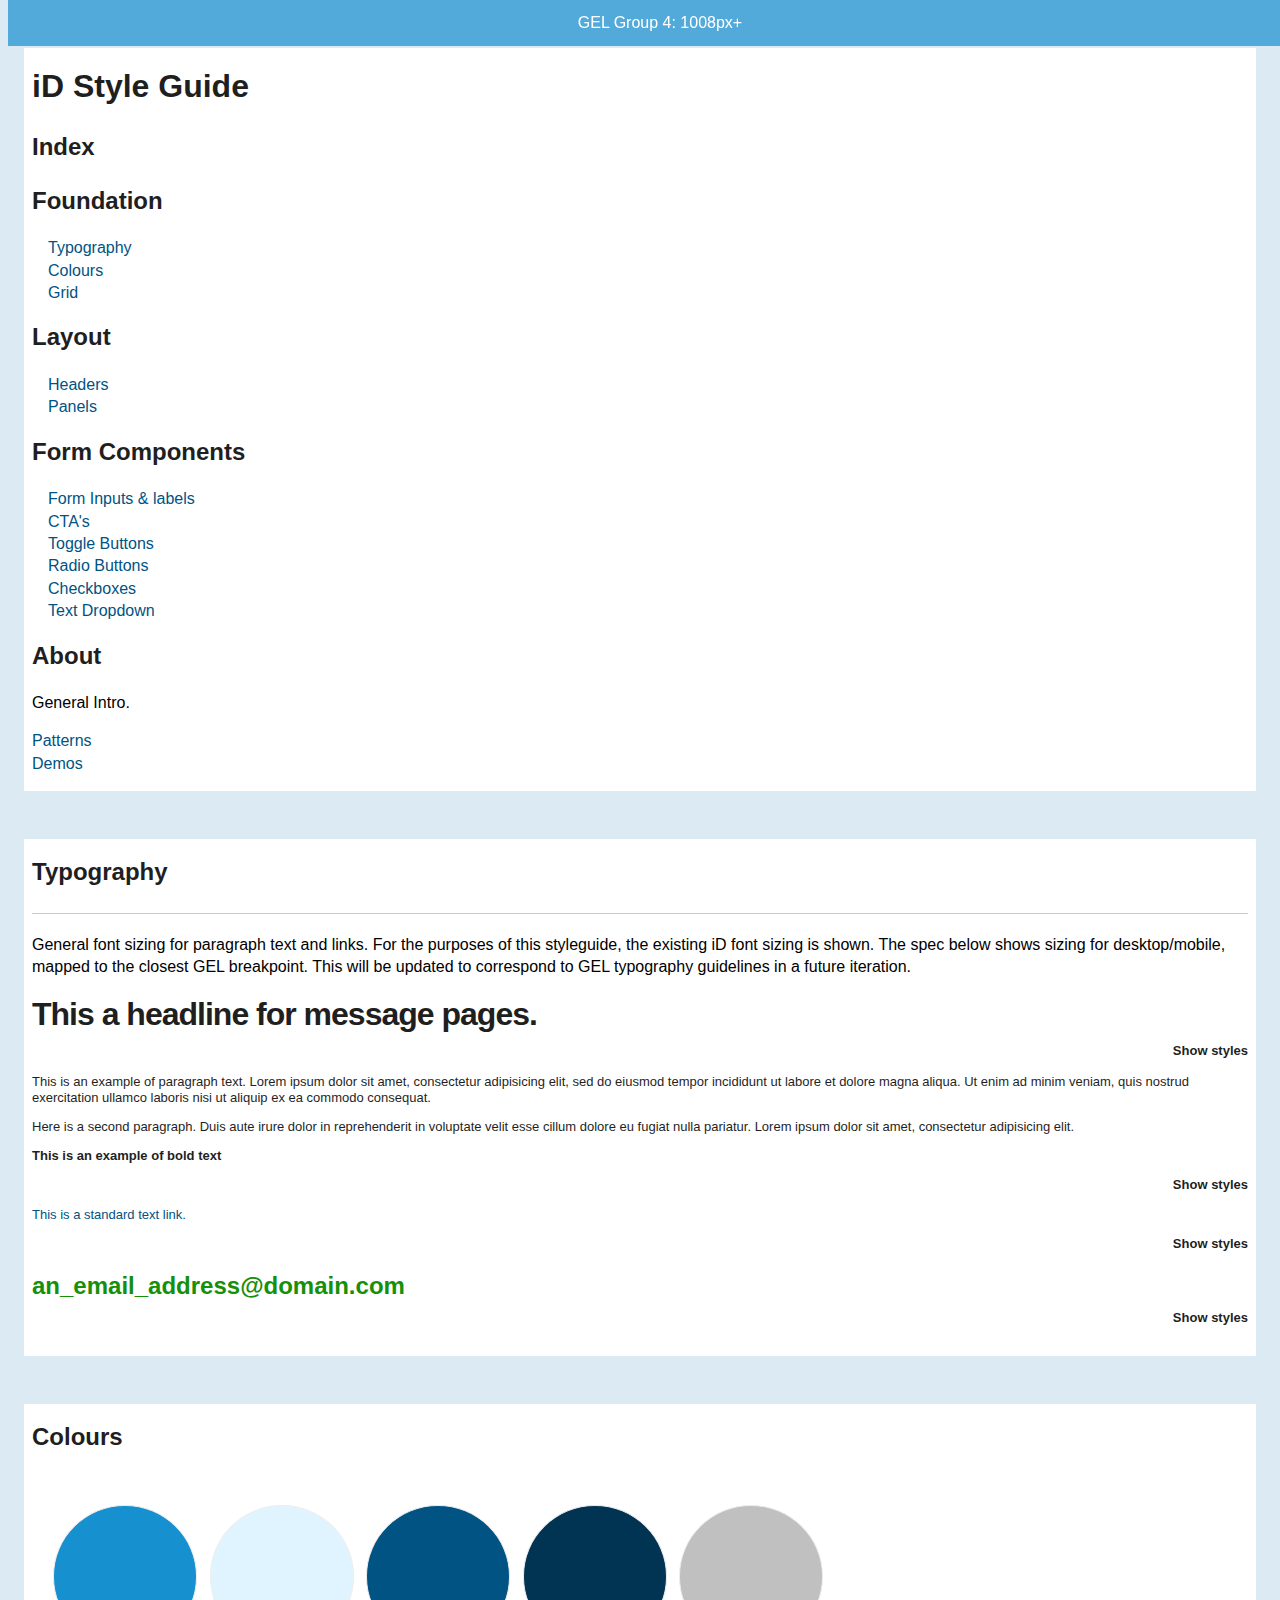
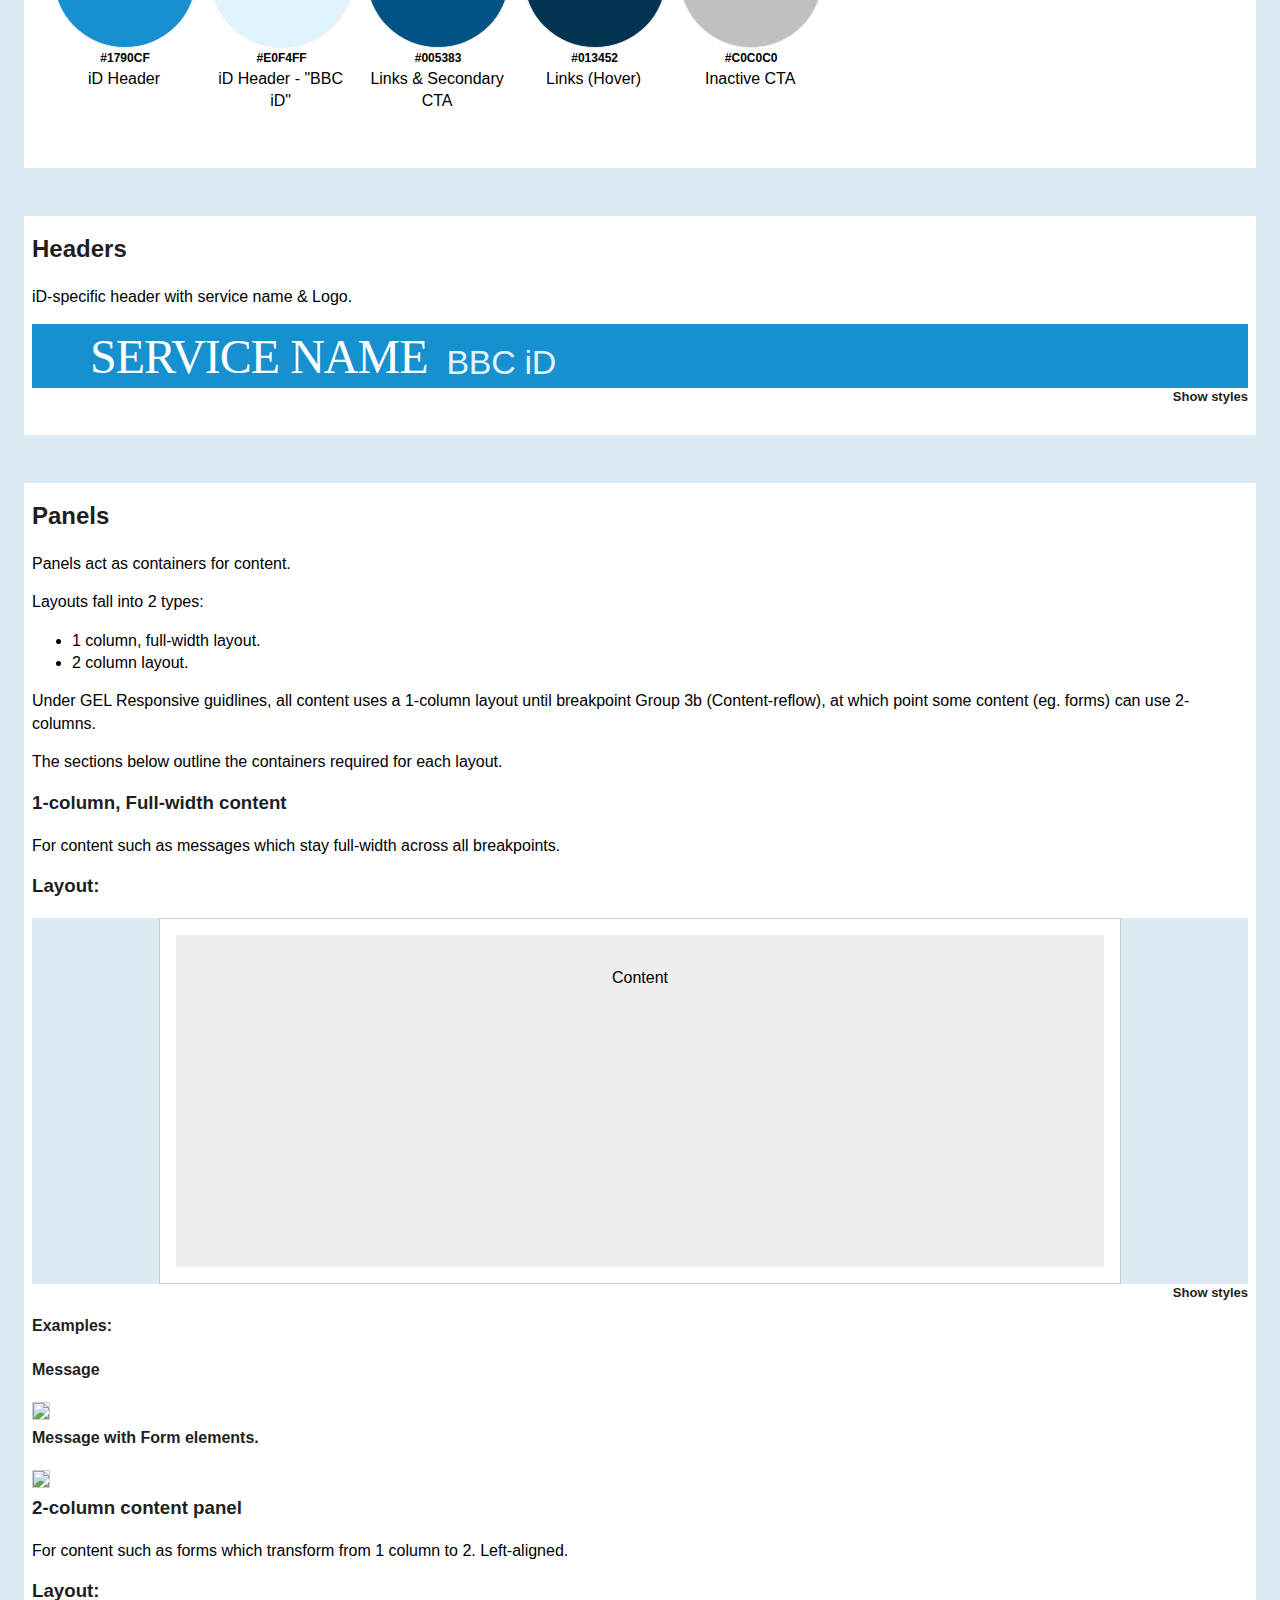
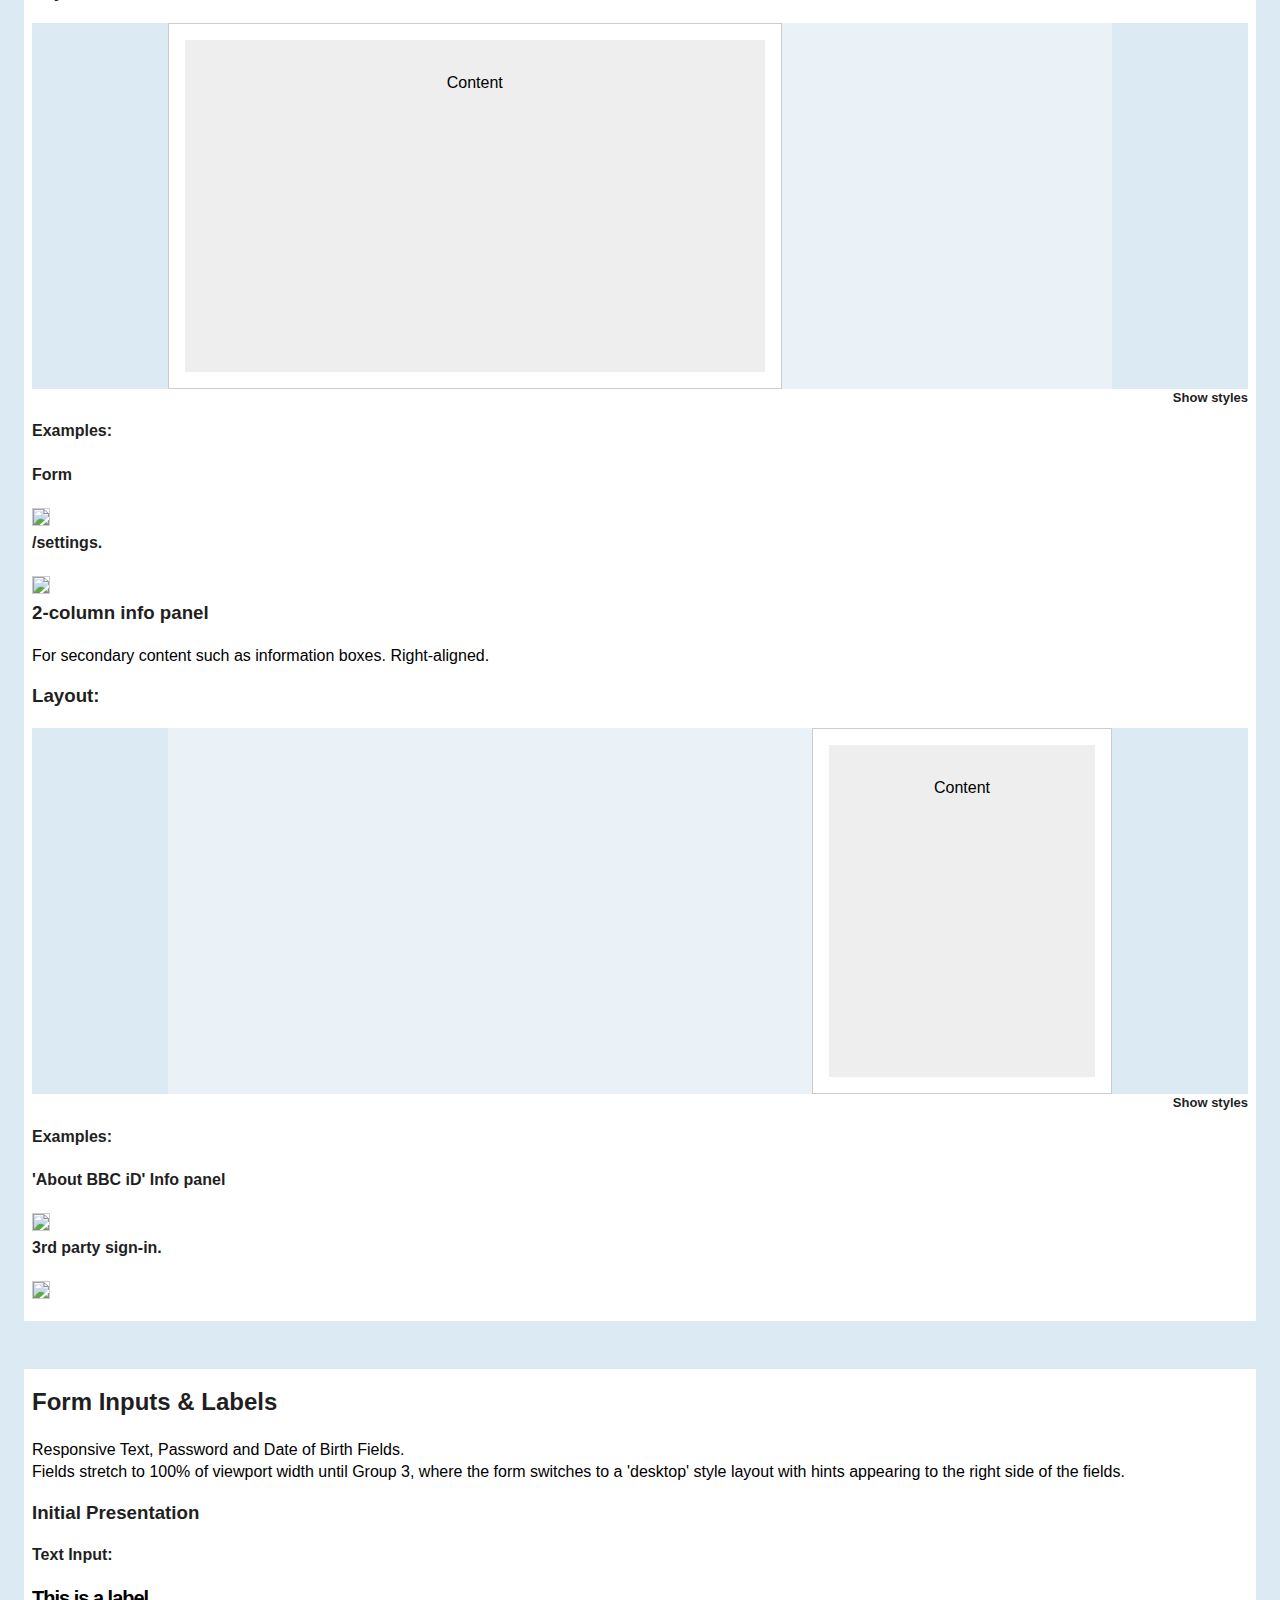
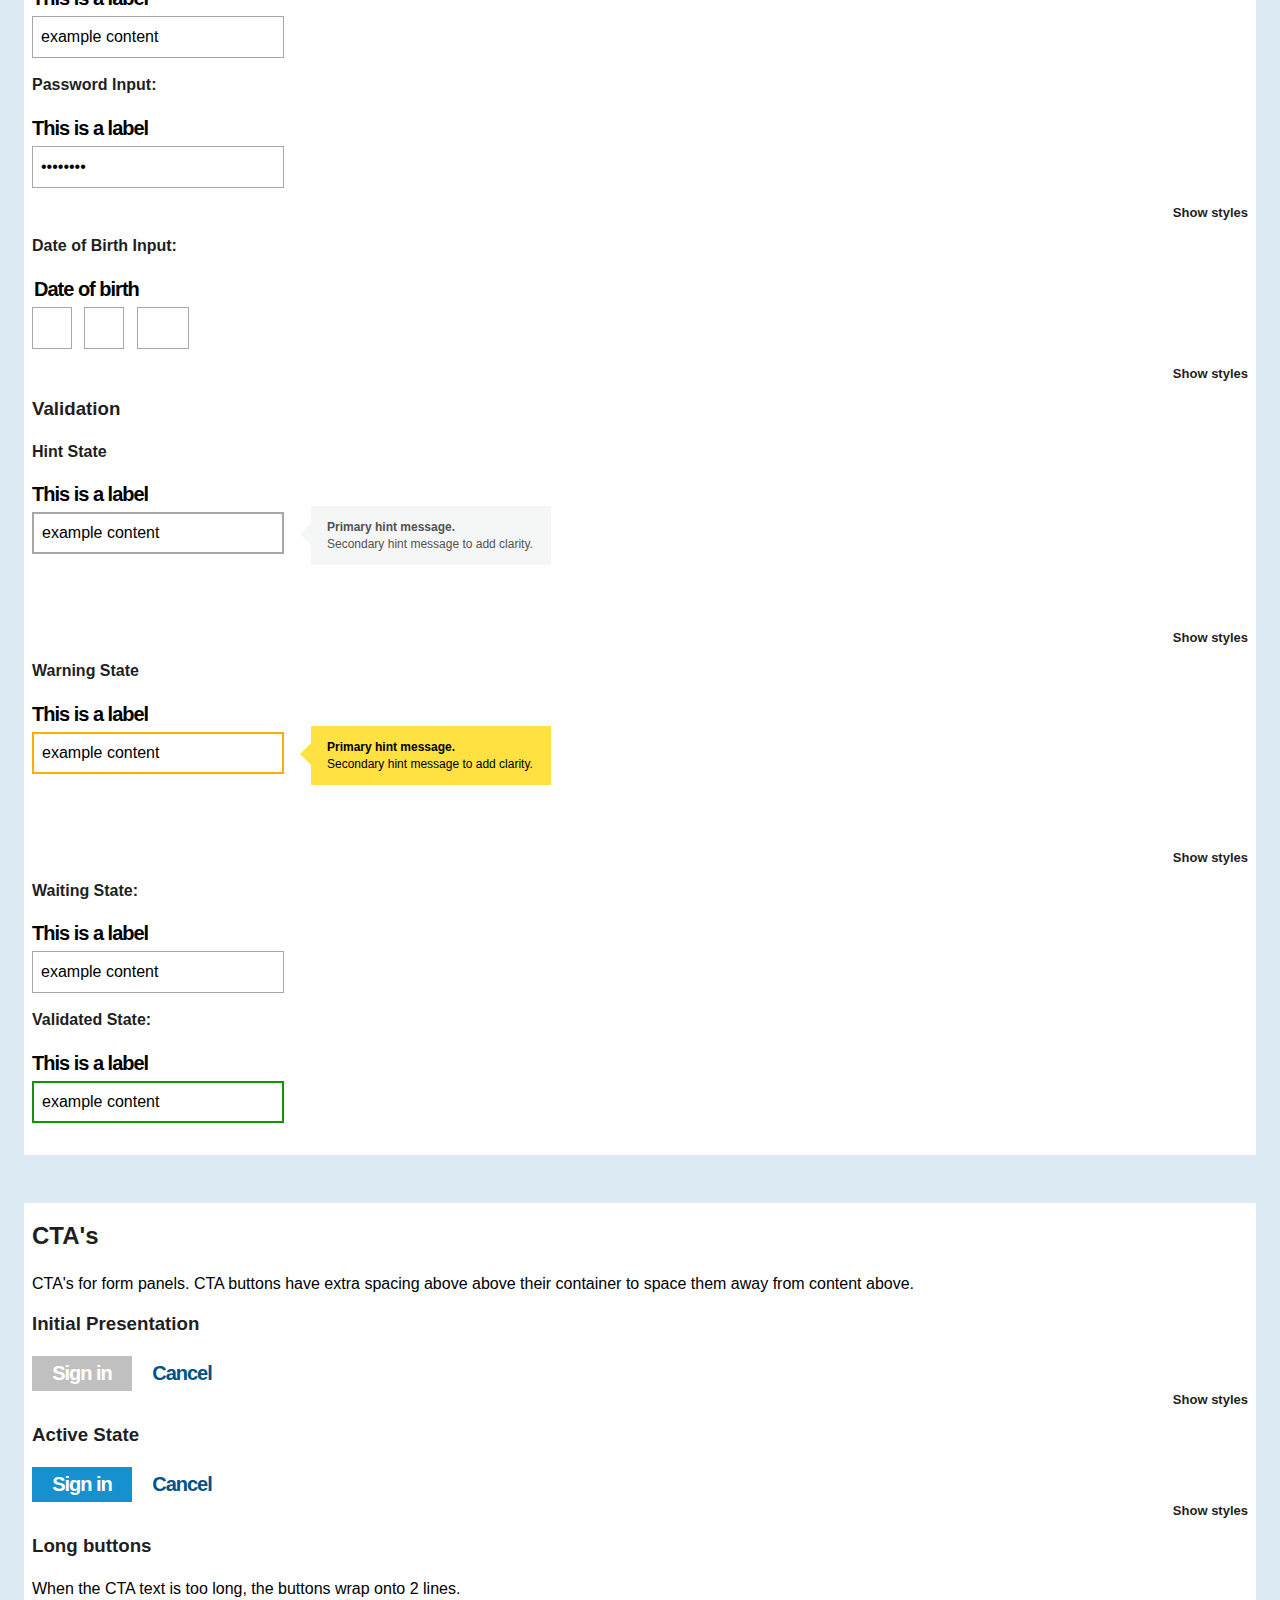
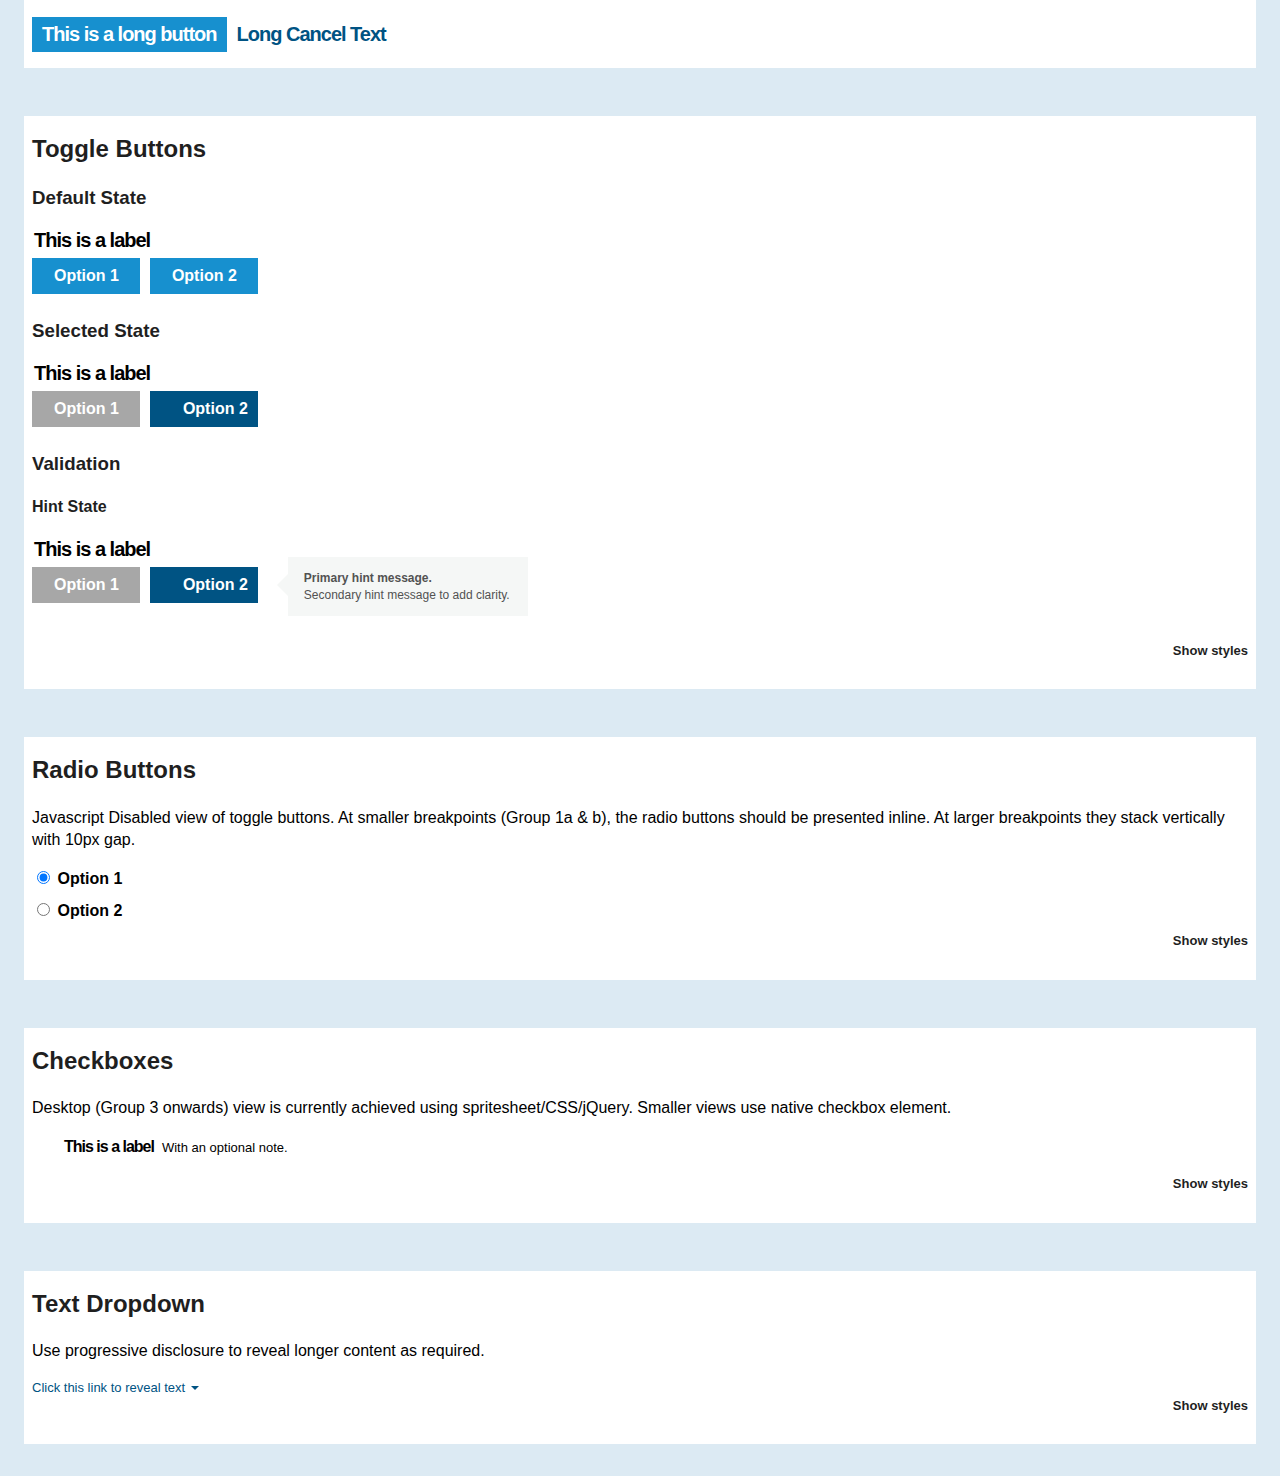
==== index.html @ 9d0d9c26 "Merge pull request #29 from clementallen/gh-pages" ====
<!doctype html>
<html class="no-js" lang="">
    <head>
        <meta charset="utf-8">
        <meta http-equiv="X-UA-Compatible" content="IE=edge">
        <title>iD - Styleguide Demo</title>
        <meta name="description" content="id Styleguide">
        <meta name="viewport" content="width=device-width, initial-scale=1">

        <link rel="stylesheet" href="css/normalize.css">
        <link rel="stylesheet" href="css/bbc-id.css">
    </head>
    <body>

<div class="bbcid-styleguide-container">

  <!-- 


        INDEX


  -->

  <section class="bbcid-styleguide-section">
      <h1>iD Style Guide</h1>

      <h2>Index</h2>
      <div class="bbcid-styleguide-menu">
      <h2 class="bbcid-styleguide-menu-header">Foundation</h2>
      <ul class="bbcid-styleguide-menu-list">
        <li><a href="#typography">Typography</a></li>
        <li><a href="#colours">Colours</a></li>
        <li><a href="#grid">Grid</a></li>
      </ul>
      <h2 class="bbcid-styleguide-menu-header">Layout</h2>
      <ul class="bbcid-styleguide-menu-list">
        <li><a href="#headers">Headers</a></li>
        <li><a href="#panels">Panels</a></li>
      </ul>
      <h2 class="bbcid-styleguide-menu-header">Form Components</h2>
      <ul class="bbcid-styleguide-menu-list">
        <li><a href="#inputs">Form Inputs &amp; labels</a></li>
        <li><a href="#cta">CTA's</a></li>
        <li><a href="#toggle">Toggle Buttons</a></li>
        <li><a href="#radio">Radio Buttons</a></li>
        <li><a href="#checkbox">Checkboxes</a></li>
        <li><a href="#dropdown">Text Dropdown</a></li>
      </ul>
    </div>

    <h2>About</h2>
    <p>General Intro.</p>
    <a href="index.html">Patterns</a><br>
    <a href="demos.html">Demos</a>
  </section>


<!-- 


    FOUNDATION: TYPOGRAPHY, COLOURS & GRIDS. 


-->


<!-- TYPOGRAPHY -->
 <section id="typography" class="bbcid-styleguide-section grid-container">
    
    <h2 class="style-guide-section__h2">Typography</h2>

    <p>General font sizing for paragraph text and links. For the purposes of this styleguide, the existing iD font sizing is shown. The spec below shows sizing for desktop/mobile, mapped to the closest GEL breakpoint. This will be updated to correspond to GEL typography guidelines in a future iteration.<p>
    
    <div class="bbcid-styleguide-type">
      <h2>This a headline for message pages.</h2>
    </div>

    <div class="bbcid-styleguide-notes">
        <h3>Show styles</h3>
    <div>
<code>
<pre>
<strong>GEL Group 1a:</strong>
font-size: 20px
line-height: 20px
letter-spacing: -1px
margin-top: 8px
margin-bottom: 8px

<strong>GEL Group 1b / 2:</strong>
font-size: 24px
line-height: 24px
margin-top: 8px
margin-bottom: 8px

<strong>GEL Group 3:</strong>
font-size: 32em
line-height: 32px
padding-above: 4px
padding-below: 4px
margin-top: 8px
margin-bottom: 8px
</pre>
</code>
        </div>
      </div>

    <div class="bbcid-styleguide-type">
      <p>This is an example of paragraph text. Lorem ipsum dolor sit amet, consectetur adipisicing elit, sed do eiusmod tempor incididunt ut labore et dolore magna aliqua. Ut enim ad minim veniam, quis nostrud exercitation ullamco laboris nisi ut aliquip ex ea commodo consequat.</p>
      <p>Here is a second paragraph. Duis aute irure dolor in reprehenderit in voluptate velit esse cillum dolore eu fugiat nulla pariatur. Lorem ipsum dolor sit amet, consectetur adipisicing elit.</p>
      <p><strong>This is an example of bold text</strong></p>
    </div>

    
    <div class="bbcid-styleguide-notes">
      <h3>Show styles</h3>
      <div>
        <code>
          <pre>
<strong>Feature Phone (Responsive group 1a)</strong>
font-family: Arial, sans-serif
font-size: 13px
line-height: 16px
margin-bottom: 8px

<strong>Mobile Web (Responsive group 1b - 2)</strong>
font-family: Arial, sans-serif
font-size: 16px
line-height: 20px
margin-bottom: 8px;      

<strong>Desktop Web (Responsive group 3)</strong>
font-family: Arial, sans-serif
font-size: 13px
line-height: 16px
margin-bottom: 12px;      
          </pre>
        </code>
      </div>
    </div>


    

    <div class="bbcid-styleguide-type">
    <p><a href="#typography" class="">This is a standard text link.</a></p>
    </div>
    
    <div class="bbcid-styleguide-notes">
      <h3>Show styles</h3>
      <div>
<code>
<pre>
<strong>Link text - add the following rules:</strong>

<strong>Feature Phone (Responsive group 1a)</strong>
color: #005383
font-weight: bold
text-decoration: none

<strong>Mobile Web (Responsive group 1b - 2)</strong>
color: #005383
font-weight: bold
text-decoration: none

<strong>Desktop Web (Responsive group 3)</strong>
color: #005383
font-weight: regular
text-decoration: none

a:hover - text-decoration: underline

</pre>
</code>
    </div>
    </div>


    <div>
      <p class="email-doublecheck">an_email_address@domain.com</p>
    </div>
    
    <div class="bbcid-styleguide-notes">
      <h3>Show styles</h3>
      <div>
<code>
<pre>
<strong>Feature Phone (Responsive group 1a)</strong>
font-size: 13px
line-height: 16px
margin-bottom: 8px

<strong>Mobile Web (Responsive group 1b - 2)</strong>
font-size: 16px
line-height: 20px
margin-bottom: 8px      

<strong>Desktop Web (Responsive group 3)</strong>
font-size: 24px
line-height: 16px
margin-bottom: 16px      
</pre>
</code>
    </div>
  </div>


</section><!-- END TYPOGRAPHY -->




<!-- 


      COLOURS


-->



  <section id="colours" class="bbcid-styleguide-section">
      <h2>Colours</h2>
      
      <div class="grid">
        <div class="style-guide-colours__base mb">
          <div class="style-guide-colours__inner">
          
            <ul class="grid">
              <li class="style-guide-colours__colour">
                <div class="style-guide-colour style-guide-colour--id-header">
                <div class="style-guide-colour__circle"></div>
                <span class="style-guide-colour__label"><p>iD Header</p></span>
                </div>
              </li>
              <li class="style-guide-colours__colour">
                <div class="style-guide-colour style-guide-colour--id-header-bbc-id">
                <div class="style-guide-colour__circle"></div>
                <span class="style-guide-colour__label"><p>iD Header - "BBC iD"</p></span>
                </div>
              </li>            
              <li class="style-guide-colours__colour">
                <div class="style-guide-colour style-guide-colour--secondary-cta">
                <div class="style-guide-colour__circle"></div>
                <span class="style-guide-colour__label"><p>Links &amp; Secondary CTA</p></span>
                </div>
              </li>
              <li class="style-guide-colours__colour">
                <div class="style-guide-colour style-guide-colour--links-hover">
                <div class="style-guide-colour__circle"></div>
                <span class="style-guide-colour__label"><p>Links (Hover)</p></span>
                </div>
              </li>
              <li class="style-guide-colours__colour">
                <div class="style-guide-colour style-guide-colour--inactive-cta">
                <div class="style-guide-colour__circle"></div>
                <span class="style-guide-colour__label"><p>Inactive CTA</p></span>
                </div>
              </li>
            </ul>

          </div> <!-- class="style-guide-colours__inner" -->
        </div> <!-- class="style-guide-colours__base mb" -->
      </div> <!-- class="grid" -->    
  </section>


<!-- END COLOURS -->





<!-- 


    LAYOUT 


-->


<!-- 


   HEADERS


-->

<section id="headers" class="bbcid-styleguide-section">
  <h2>Headers</h2>      
  <p>iD-specific header with service name &amp; Logo.</p>

  <div class="bbcid-header">    
    <h1>SERVICE NAME</h1>
    <p class="subheader">BBC iD</p>
  </div>

 <!-- Notes -->
 <div class="bbcid-styleguide-notes">
  <h3>Show styles</h3>
  <div>    
<code>
<pre>
<strong>GEL Group 1a</strong>
<strong>header bar</strong>
background: #1790CF
padding: 0px 7px
letter-spacing: -0.03em
overflow: hidden
max-height: 40px
<strong>headline h1</strong>
font-family: "Gill Sans"
font-weight: 400
font-size: 24px
color: white
line-height: 1.667em
letter-spacing: -1px

<strong>GEL Group 1b / 2</strong>
<strong>header bar</strong>
padding: 0px 7px
letter-spacing: -0.03em
max-height: 42px
<strong>headline h1</strong>
font-size: 26px

<strong>GEL Group 3 onwards.</strong>
<strong>header bar</strong>
padding: 0px 7px
letter-spacing: -0.03em
max-height: 42px
<strong>headline h1</strong>
font-size: 26px;
<strong>subheader</strong>
font-family: "Gill Sans", Arial, sans-serif
font-size: 34px
line-height: 2.25em
letter-spacing: -0.01em
color: #E0F4FF
height: 66px
</pre>
</code>
  </div>
</div>

</section>



<!-- 


   PANELS

-->

<section id="panels" class="bbcid-styleguide-section">
	
  <h2>Panels</h2>
	<p>Panels act as containers for content.</p>
<p>


<p>Layouts fall into 2 types:</p>
<ul>
  <li>1 column, full-width layout.</li>
  <li>2 column layout.</li>
</ul>
<p>Under GEL Responsive guidlines, all content uses a 1-column layout until breakpoint Group 3b (Content-reflow), at which point some content (eg. forms) can use 2-columns.</p>
</p>
<p>The sections below outline the containers required for each layout.</p>

<h3>1-column, Full-width content</h3>
<p>For content such as messages which stay full-width across all breakpoints.</p>

  <!-- 1-column demo -->
	<h3>Layout:</h3>

  
  <div class="bbcid-panel-bg">
    <div class="bbcid-panel-1col">
      <div class="bbcid-panel-message">
        <p>Content</p>
      </div>
    </div>
  </div>

<div class="bbcid-styleguide-notes">
  <h3>Show styles</h3>
  <div>
<code>
<pre>
<strong>GEL Group 1A: 240px - 319px</strong>
width: 100%
margin-left: <strong>8px</strong>
margin-right: <strong>8px</strong>

<strong>GEL Group 1B: 320px - 399px</strong>
width: 100%
margin-left: <strong>8px</strong>
margin-right: <strong>8px</strong>

<strong>GEL Group 2: 400px - 599px</strong>
width: 100%
margin-left: <strong>16px</strong>
margin-right: <strong>16px</strong>

<strong>GEL Group 3A: 600px - 899px</strong>
width: 100%
margin-left: <strong>16px;</strong>
margin-right: <strong>16px;</strong>

<strong>GEL Group 3B: 900px - 1007px (Content Reflow)</strong>
width: 100%
margin-left: <strong>16px;</strong>
margin-right: <strong>16px;</strong>

<strong>GEL Group 4: 1008px+</strong>
max-width: <strong>976px;</strong>&nbsp;<i>//1008px - 16px (left) - 16px (right)</i>
margin-left: <strong>16px;</strong>
margin-right: <strong>16px;</strong>

<strong>nb. GEL Responsive guidelines at Group 4 are subject to change.</strong>
</pre>
</code>
  </div>
</div>

<h4>Examples:</h4>

<h4>Message</h4>

<img src="img/message-example1.png" class="bbcid-styleguide-img-responsive bbcid-styleguide-exampleimg">

<h4>Message with Form elements.</h4>
<img src="img/message-example2.png" class="bbcid-styleguide-img-responsive bbcid-styleguide-exampleimg">




<h3>2-column content panel</h3>

<p>For content such as forms which transform from 1 column to 2. Left-aligned.</p>

  <!-- 2-column content demo -->
  <h3>Layout:</h3>

    <div class="bbcid-panel-bg">
    <div class="bbcid-panel-container blq-clearfix">
      <div class="bbcid-panel-2col-content">
        <div class="bbcid-panel-message">
          <p>Content</p>
        </div>
      </div>
    </div>
  </div>

<!-- 2 column content notes -->
  <div class="bbcid-styleguide-notes">
    <h3>Show styles</h3>
    <div>
<code>
<pre>
<strong>GEL Group 1A: 240px - 319px</strong>
width: 100%
margin-left: <strong>8px</strong>
margin-right: <strong>8px</strong>

<strong>GEL Group 1B: 320px - 399px</strong>
width: 100%
margin-left: <strong>8px</strong>
margin-right: <strong>8px</strong>

<strong>GEL Group 2: 400px - 599px</strong>
width: 100%
margin-left: <strong>16px</strong>
margin-right: <strong>16px</strong>

<strong>GEL Group 3A: 600px - 899px</strong>
width: 100%
margin-left: <strong>16px;</strong>
margin-right: <strong>16px;</strong>

<strong>GEL Group 3B: 900px - 1007px (Content Reflow)</strong>
margin-left: <strong>16px;</strong>
margin-right: <strong>16px;</strong>
width: <strong>592px;</strong>&nbsp;<i>//excluding margins</i>

<strong>GEL Group 4: 1008px+</strong>
margin-left: <strong>16px;</strong>
margin-right: <strong>16px;</strong>
width: <strong>592px;</strong>&nbsp;<i>//excluding margins</i>
</pre>
</code>    
  </div>
</div>


<h4>Examples:</h4>

<h4>Form</h4>
<img src="img/content-example1.png" class="bbcid-styleguide-img-responsive bbcid-styleguide-exampleimg">

<h4>/settings.</h4>
<img src="img/content-example2.png" class="bbcid-styleguide-img-responsive bbcid-styleguide-exampleimg">




<h3>2-column info panel</h3>

<p>For secondary content such as information boxes. Right-aligned.</p>

  <!-- 2-column info demo -->
  <h3>Layout:</h3>

  
  <div class="bbcid-panel-bg">
    <div class="bbcid-panel-container blq-clearfix">
      <div class="bbcid-panel-2col-info">
        <div class="bbcid-panel-message">
          <p>Content</p>
        </div>
      </div>
    </div>
  </div>

<!-- 2 column info notes -->

<div class="bbcid-styleguide-notes">
  <h3>Show styles</h3>
  <div>
<code>
<pre>
<strong>GEL Group 1A: 240px - 319px</strong>
width: 100%
margin-left: <strong>8px</strong>
margin-right: <strong>8px</strong>

<strong>GEL Group 1B: 320px - 399px</strong>
width: 100%
margin-left: <strong>8px</strong>
margin-right: <strong>8px</strong>

<strong>GEL Group 2: 400px - 599px</strong>
width: 100%
margin-left: <strong>16px</strong>
margin-right: <strong>16px</strong>

<strong>GEL Group 3A: 600px - 899px</strong>
width: 100%
margin-left: <strong>16px;</strong>
margin-right: <strong>16px;</strong>

<strong>GEL Group 3B: 900px - 1007px (Content Reflow)</strong>
max-width: <strong>368px;</strong>&nbsp;<i>//excluding margins</i>
margin-left: <strong>16px;</strong>
margin-right: <strong>16px;</strong>
float: right

<strong>GEL Group 4: 1008px+</strong>
width: <strong>368px;</strong>&nbsp;<i>//excluding margins</i>]
margin-left: <strong>16px;</strong>
margin-right: <strong>16px;</strong>
float: right
</pre>
</code>
  </div>
</div>


  <h4>Examples:</h4>

  <h4>'About BBC iD' Info panel</h4>
  <img src="img/info-example1.png" class="bbcid-styleguide-img-responsive bbcid-styleguide-exampleimg">

  <h4>3rd party sign-in.</h4>
  <img src="img/info-example2.png" class="bbcid-styleguide-img-responsive bbcid-styleguide-exampleimg">

</section> <!-- End Panels -->


<!-- 


    FORM ELEMENTS 


-->

<!-- 


   INPUTS


-->

<section id="inputs" class="bbcid-styleguide-section">
	<h2>Form Inputs &amp; Labels</h2>
  <p>Responsive Text, Password and Date of Birth Fields.<br>
  Fields stretch to 100% of viewport width until Group 3, where the form switches to a 'desktop' style layout with hints appearing to the right side of the fields.</p>


	<form class="bbcid-form">	
    <h3>Initial Presentation</h3>

    <h4>Text Input:</h4>

    <div class="bbcid-field-container unique-container">
      <label for="bbcid_unique" class="bbcid_unique_label">This is a label</label> 
      <input class="text" autocomplete="off" name="unique" id="bbcid_unique" value="example content" type="text">
    </div>
    

    <h4>Password Input:</h4>
  		
    <div class="bbcid-field-container unique-container">
      <label for="bbcid_unique" class="bbcid_unique_label">This is a label</label> 
      <input class="text" autocomplete="off" name="unique" id="bbcid_unique" value="password" type="password">
    </div>


<div class="bbcid-styleguide-notes">
  <h3>Show styles</h3>
  <div>
    
<code>
<pre>
<strong>Labels</strong>

<strong>GEL Group 1A: 240px - 319px</strong>
color: #000
font-size: 16px 
font-weight: Bold
margin-below: 0

<strong>GEL Group 1B: 320px - 399px ONWARDS</strong>
color: #000
font-size: 20px
font-weight: Bold
margin-below: 8px

<strong>Inputs</strong>

<strong>All Sizes</strong>
font-family: Arial,sans-serif
border: 1px solid #a7a7a7

<strong>GEL Group 1A: 240px - 319px</strong>
width: 100%
height: 33px
padding: 8px

<strong>GEL Group 1B: 320px - 399px ONWARDS</strong>
width: 100%
height: 42px
padding: 10px

<strong>GEL Group 3: 600px - 900px ONWARDS</strong>
max-width: 252px
</pre>
</code>

    
  </div>
</div>


    <h4>Date of Birth Input:</h4>

    <fieldset style="display: block; opacity: 1;" class="bbcid-field-container dateofbirthundersixteen-container">      
      <legend>
        <span class="bbcid_label_main">Date of birth</span>
      </legend>
        <input class="text" autocomplete="off" name="dateofbirthundersixteen_day" id="bbcid_dateofbirthundersixteen_day" value="" maxlength="2" type="text">
        <input class="text" autocomplete="off" name="dateofbirthundersixteen_month" id="bbcid_dateofbirthundersixteen_month" value="" maxlength="2" type="text">
        <input class="text" autocomplete="off" name="dateofbirthundersixteen_year" id="bbcid_dateofbirthundersixteen_year" value="" maxlength="4" type="text"> 
    </fieldset>



  <!-- INPUTS: NOTES -->

    <div class="bbcid-styleguide-notes">
      <h3>Show styles</h3>
      <div>
          
<code>
<pre>
<strong>Date of Birth Fields - ALL SIZES</strong>

<strong>Day/Month Fields:</strong>
width: 40px
text-align: center
margin-right: 8px

<strong>Year Field:</strong>
width: 52px
text-align: center
</pre>
</code>

      </div>
    </div>



  

    <h3>Validation</h3>

    <h4>Hint State</h4>

    <div class="bbcid-field-container unique-container bbcid-hint">
      <label for="bbcid_unique" class="bbcid_unique_label">This is a label</label> 
      <input class="text" autocomplete="off" name="unique" id="bbcid_unique" value="example content" type="text">

      <div class="bbcid-hint-1col">
        <strong>Primary hint message.</strong><br>
        <span>Secondary hint message to add clarity.</span>
      </div>
      
      <div class="bbcid-hint-2col">
      <strong>Primary hint message.</strong><br>
      <span>Secondary hint message to add clarity.</span>
      </div>    

    </div>


<div class="bbcid-styleguide-notes">
  <h3>Show styles</h3>
  <div>
    
        <code>
<pre>
<strong>Hints</strong>
<strong>GEL GROUP 1A</strong>
width: 100%
color: #000
font-size: 13px
background-color: #FFAD01
padding: 8px

<strong>GEL GROUP 1B / 2</strong>
width: 100%
color: #000
font-size: 16px
background-color: #FFAD01
padding: 10px

<strong>GEL GROUP 3 Onwards</strong>
background-color: #F5F7F6
color: #525252
font-size: 12px
font-weight: normal
letter-spacing: 0px
width: 208px
padding: 13px 16px 12px
</pre>
    </code>
    </p>
  </div>
</div>



    <h4>Warning State</h4>

    <div class="bbcid-field-container unique-container bbcid-warning">
      <label for="bbcid_unique" class="bbcid_unique_label">This is a label</label> 
      <input class="text" autocomplete="off" name="unique" id="bbcid_unique" value="example content" type="text">

      <div class="bbcid-hint-1col bbcid-hint-1col-warning">
        <strong>Primary hint message.</strong><br>
        <span>Secondary hint message to add clarity.</span>
      </div>

      <div class="bbcid-hint-2col bbcid-hint-2col-warning">
      <strong>Primary hint message.</strong><br>
      <span>Secondary hint message to add clarity.</span>
      </div>

    </div>

    <div class="bbcid-styleguide-notes">
      <h3>Show styles</h3>
      <div>

<code>
<pre>
<strong>GEL GROUP 1A</strong>
<strong>Text:</strong>
color: #000
font-size: 13px
<strong>Container:</strong>
width: 100%
background-color: #A61616 
padding: 8px

<strong>GEL GROUP 1B/2</strong>
<strong>Text:</strong>
color: #FFF
font-size: 16px
<strong>Container:</strong>
width: 100%
background-color: #A61616 
padding: 10px

<strong>GEL GROUP 3 Onwards</strong>
<strong>Text:</strong>
color: #000
font-size: 12px
<strong>Container:</strong>
width: 208px
background-color: #FFE141
padding-top: 13px
padding-right: 16px
padding-bottom: 12px
padding-left: 16px
</pre>
</code>

     </div>
   </div>


    <h4>Waiting State:</h4>

    <div class="bbcid-field-container unique-container waiting">
      <label for="bbcid_unique" class="bbcid_unique_label">This is a label</label> 
      <input class="text" autocomplete="off" name="unique" id="bbcid_unique" value="example content" type="text">
    </div>

    
    <h4>Validated State:</h4>

    <div class="bbcid-field-container unique-container valid">
      <label for="bbcid_unique" class="bbcid_unique_label">This is a label</label> 
      <input class="text" autocomplete="off" name="unique" id="bbcid_unique" value="example content" type="text">
    </div>


	</form>





</section>


<!-- 


    CTA's 


-->

<section id="cta" class="bbcid-styleguide-section">
      
  <h2>CTA's</h2>
  <p class="bbcid-styleguide-note">CTA's for form panels. CTA buttons have extra spacing above above their container to space them away from content above.</p>


  <h3>Initial Presentation</h3>
  <div class="bbcid-actions blq-clearfix">
    <input title="To submit the form, please complete all the fields." class="bbcid-button submit disabled" name="bbcid_submit_button" id="bbcid_submit_button" value="Sign in" type="submit">
    <a href="http://www.bbc.co.uk/" class="bbcid-button cancel">Cancel</a> 
  </div>

  <div class="bbcid-styleguide-notes">
    <h3>Show styles</h3>
    <div>
<code>
<pre>
<strong>GEL Group 1a</strong>
color: #FFF
font-size: 16px
font-weight: bold
letter-spacing: -0.05em
text-align: center
line-height: 28px
background-color: #C0C0C0
padding-top: 0px
padding-right: 10px
padding-bottom: 0px
padding-left: 10px

<strong>GEL Group 1b onwards.</strong>
font-size: 20px
font-weight: bold
letter-spacing: -0.05em
line-height: 28px
padding-top: 3px 
padding-right: 10px
padding-bottom: 5px
padding-left: 10px
</pre>
</code>
        </div>
    </div>


  <h3>Active State</h3>
  <div class="bbcid-actions blq-clearfix">
    <input title="To submit the form, please complete all the fields." class="bbcid-button submit" name="bbcid_submit_button" id="bbcid_submit_button" value="Sign in" type="submit">
    <a href="http://www.bbc.co.uk/" class="bbcid-button cancel">Cancel</a> 
  </div>

  <div class="bbcid-styleguide-notes">
    <h3>Show styles</h3>
    <div>
<code>
<pre>
<strong>Active State</strong>
color: #FFF
background-color: #1790CF

<strong>Hover State</strong>
color: #FFF
background-color: #005383
</pre>
</code>
  </div>
</div>

  <h3>Long buttons</h3>
  <p>When the CTA text is too long, the buttons wrap onto 2 lines.</p>
  <div class="bbcid-actions blq-clearfix">
    <input title="To submit the form, please complete all the fields." class="bbcid-button submit" name="bbcid_submit_button" id="bbcid_submit_button" value="This is a long button" type="submit">
    <a href="http://www.bbc.co.uk/" class="bbcid-button cancel">Long Cancel Text</a> 
  </div>


</section>


<!-- 


    TOGGLE BUTTONS


-->
<section id="toggle" class="bbcid-styleguide-section">
  <h2>Toggle Buttons</h2>
  
  <form class="bbcid-form">
  
  <h3>Default State</h3>

  <fieldset class="bbcid-field-container isageold-container age-field bbcid-hint-grey radio-javascript-enabled">
    <legend><span class="bbcid_label_main">This is a label</span></legend>
    <div class="bbcid-radios-container bbcid-isageold-radios-container">
      <div class="bbcid_false_container bbcid_isageold_false_container">
        <input class="radio" autocomplete="off" name="isageold" id="bbcid_isageold_false" value="0" type="radio">
        <a id="bbcid_isageold_false_label_wrapper" href="#"><label for="bbcid_isageold_false" class="bbcid_isageold_false_label">  <span class="bbcid_label_main">Option 1</span></label></a>   
      </div>
      <div class="bbcid_true_container bbcid_isageold_true_container">
        <input checked="checked" class="radio" autocomplete="off" name="isageold" id="bbcid_isageold_true" value="1" type="radio">
        <a id="bbcid_isageold_true_label_wrapper" href="#"><label for="bbcid_isageold_true" class="bbcid_isageold_true_label">  <span class="bbcid_label_main">Option 2</span></a>
      </div>
    </div>
  </fieldset>


  <h3>Selected State</h3>

  <fieldset class="bbcid-field-container isageold-container age-field bbcid-hint-grey radio-javascript-enabled">
    <legend><span class="bbcid_label_main">This is a label</span></legend>
    <div class="bbcid-radios-container bbcid-isageold-radios-container">
      <div class="bbcid_false_container bbcid_isageold_false_container"> 
        <input class="radio" autocomplete="off" name="isageold" id="bbcid_isageold_false" value="0" type="radio">
        <a id="bbcid_isageold_false_label_wrapper" href="#"><label for="bbcid_isageold_false" class="bbcid_isageold_false_label inactive">  <span class="bbcid_label_main">Option 1</span></div>
        <div class="bbcid_true_container bbcid_isageold_true_container">
         <input checked="checked" class="radio" autocomplete="off" name="isageold" id="bbcid_isageold_true" value="1" type="radio">
         <a id="bbcid_isageold_true_label_wrapper" href="#"><label style="padding-left: 33px; padding-right: 10px;" for="bbcid_isageold_true" class="bbcid_isageold_true_label active"><span style="opacity: 1;" class="bbcid-toggle-tick"></span>  <span class="bbcid_label_main">Option 2</span></label></a>   
        </div>
     </div>
   </fieldset>



  <h3>Validation</h3>

    <h4>Hint State</h4>

  <fieldset class="bbcid-field-container isageold-container age-field bbcid-hint-grey radio-javascript-enabled">
    <legend><span class="bbcid_label_main">This is a label</span></legend>
    <div class="bbcid-radios-container bbcid-isageold-radios-container">
      <div class="bbcid_false_container bbcid_isageold_false_container"> 
          <input class="radio" autocomplete="off" name="isageold" id="bbcid_isageold_false" value="0" type="radio">
          <a id="bbcid_isageold_false_label_wrapper" href="#"><label for="bbcid_isageold_false" class="bbcid_isageold_false_label inactive">  <span class="bbcid_label_main">Option 1</span>
      </div>
      <div class="bbcid_true_container bbcid_isageold_true_container">
           <input checked="checked" class="radio" autocomplete="off" name="isageold" id="bbcid_isageold_true" value="1" type="radio">
           <a id="bbcid_isageold_true_label_wrapper" href="#"><label style="padding-left: 33px; padding-right: 10px;" for="bbcid_isageold_true" class="bbcid_isageold_true_label active"><span style="opacity: 1;" class="bbcid-toggle-tick"></span>  <span class="bbcid_label_main">Option 2</span></label></a>   
      </div>
   
     <div class="bbcid-hint-1col">
      <strong>Primary hint message.</strong><br>
      <span>Secondary hint message to add clarity.</span>
    </div>
    


    <div class="bbcid-hint-2col togglefix">
      <strong>Primary hint message.</strong><br>
      <span>Secondary hint message to add clarity.</span>
    </div>


   </div>
   </fieldset>



  </form>

   <!-- Notes -->
   <div class="bbcid-styleguide-notes">
    <h3>Show styles</h3>
    <div>
<code>
<pre>
<strong>Buttons (All GEL groups)</strong>
font-size: 16px
font-weight: bold
text-align: center
line-height: 28px
padding-top: 8px
padding-right: 21px
padding-bottom: 8px
padding-left: 22px

<strong>Color values are consistent with <a href="#inputs">input labels</a></strong>

<strong>Legend sizing is consistent with <a href="#inputs">input label</a> sizing.</strong>
</pre>
</code>
      </p>    
    </div>
  </div>



</section>


<!-- 


    RADIO BUTTONS


-->
<section id="radio" class="bbcid-styleguide-section">
  <h2>Radio Buttons</h2>
  <p>Javascript Disabled view of toggle buttons. At smaller breakpoints (Group 1a &amp; b), the radio buttons should be presented inline. At larger breakpoints they stack vertically with 10px gap.</p>

    <div class="bbc-radios-container">
      <fieldset>
          <div class="bbcid-radio-item"><input type="radio" name="bbcid" value="one" checked> <label class="bbcid-radio">Option 1</label></div>
          <div class="bbcid-radio-item"><input type="radio" name="bbcid" value="one"> <label class="bbcid-radio">Option 2</label></div>
      </fieldset>
    </div>


    <!-- Notes -->
    <div class="bbcid-styleguide-notes">
      <h3>Show styles</h3>
      <div>
<code>
<pre>
<strong>Labels:</strong>

<strong>group 1a</strong>
font-size: 13px
font-weight: bold

<strong>group 1b onwards</strong>
font-size: 16px
font-weight: bold
</pre>
</code>
      </div>
    </div>

</section>

<!-- 


   CHECKBOXES


-->
<section id="checkbox" class="bbcid-styleguide-section">
	<h2>Checkboxes</h2>
      <p>Desktop (Group 3 onwards) view is currently achieved using spritesheet/CSS/jQuery. Smaller views use native checkbox element.</p>
  <div class="bbcid-form">
    <div class="bbcid-field-container rememberme-container bbcid-valid bbcid-checkbox-container blq-clearfix enhanced">
        <a class="checkbox checked" href="#checkbox"></a>
        <input name="rememberme" id="bbcid_rememberme_default" value="1" type="hidden">
        <label for="bbcid_rememberme" class="bbcid_rememberme_label">
        <span class="bbcid_label_main">This is a label</span>
        <span class="bbcid-label-hint bbcid-hide"></span>
        </label>
        <span class="description">With an optional note.</span>
    </div>
  </div>

  <div class="bbcid-styleguide-notes">
    <h3>Show styles</h3>
    <div>
<code>
<pre>
<strong>GEL Group 1a / 1b / 2;</strong>
<strong>Container</strong>
margin-below: 16px
<strong>Label</strong>
font-size: 16px
font-weight: bold
<strong>Note text</strong>
font-size: 16px
font-weight: Regular

<strong>GEL Group 3 onwards</strong>
<strong>Container</strong>
margin-below: 16px
<strong>Label</strong>
font-size: 16px
font-weight: bold
<strong>Note text</strong>
font-size: 13px
font-weight: Regular
</pre>
</code>
    </div>
  </div>

</section>


<!-- 


   TEXT DROPDOWN


-->
<section id="dropdown" class="bbcid-styleguide-section">
  <h2>Text Dropdown</h2>
  <p>Use progressive disclosure to reveal longer content as required.</p> 
  <div class="bbcid-text-dropdown">
    <a href="#">Click this link to reveal text <span class="caret"></span></a>
    <div>
    <p>This is some body text. Lorem ipsum dolor sit amet, consectetur adipisicing elit, sed do eiusmod tempor incididunt ut labore et dolore magna aliqua. Ut enim ad minim veniam, quis nostrud exercitation ullamco laboris nisi ut aliquip ex ea commodo consequat. Duis aute irure dolor in reprehenderit in voluptate velit esse cillum dolore eu fugiat nulla pariatur.<br />
    <a href="#">Excepteur sint occaecat cupidatat non
    proident, sunt in culpa qui officia deserunt mollit anim id est laborum.</a>
    </p>
    </div>
  </div>

  <!-- Notes -->
  <div class="bbcid-styleguide-notes">
  <h3>Show styles</h3>
  <div>
<code>
<pre>Use standard type styles from <a href="#typography">typography</a> section.</pre>
</code>
  </div>
</div>




</section>


</div> <!-- / id_container -->


<!-- 

    SCRIPTS 


-->
        <script src="//ajax.googleapis.com/ajax/libs/jquery/1.11.2/jquery.min.js"></script>
        <script src="js/vendor/jquery-ui.js"></script>
        <script>window.jQuery || document.write('<script src="js/vendor/jquery-1.11.2.min.js"><\/script>')</script>
        <script src="js/id.js"></script>

    </body>
</html>
---- css/bbc-id.css ----
/*

    BBC ID - RESPONSIVE STYLEGUIDE

    About:

    Authors:
    Daniel Gonzalez (daniel.gonzalez@bbc.co.uk)
    Tim Spear (tim.spear@bbc.co.uk)


*/

/**

    STYLEGUIDE-SPECIFIC CLASSES

**/
body {
  background-color: #DCEAF3;
  font-family: Arial, sans-serif;
  font-size: 100%;
  line-height: 1.4;
}

h1, h2, h3, h4, h5, h6 {
  margin-top: 0;
  color: #1F1F1F;
}

code {
  font-size: 0.813rem;
  color: #1F1F1F;
}

fieldset {
  margin: 0;
  padding: 0;
  border: none;
}

a,
a:hover,
a:visited {
  text-decoration: none;
  color: #005383;
}
a:hover {
  color: #013452; 
}


.bbcid-styleguide-container {
  min-width: 240px;
}

.bbcid-styleguide-section {
  background-color: white;
  padding: 1em 0.5em;
  margin-top: 3em; /* Adds margin at top of page so GEL group size display doesn't overlap header text */
  margin-bottom: 2em;
}

.style-guide-section__h2 {
  padding-bottom: 1em;
  border-bottom: 1px solid #CCC;
}

.bbcid-styleguide-type-sample {
  padding: 8px;
  border-bottom: 1px solid gray;
}

.bbcid-styleguide-notes {
  color: #666;
  cursor: pointer; /* Changes cursor on drop down note and show style links */
}

.ui-state-hover {
  color: #333; /* Darkens note and show style links when hovered over */
}

.bbcid-styleguide-notes h3 {
  font-size: 0.813em;
  text-align: right;
}

div.bbcid-styleguide-notes div{
  background-color: #F7F7F9;
  border: px solid #DCEAF3;
  padding: 0.25em 1em;
}

img.bbcid-styleguide-img-responsive {
  max-width:100%;
  height: auto;
}

img.bbcid-styleguide-exampleimg {
  border: 1px solid #CCC;
}


.bbcid-styleguide-menu-list {
  padding-left: 1em;
}
.bbcid-styleguide-menu-list li {
  list-style: none;
}

@media only screen and (min-width: 400px) {
  .bbcid-styleguide-container {
    margin-left: 16px;
    margin-right: 16px;
  }
}


/**


      FOUNDATION


**/

/* 
    

      TYPOGRAPHY


*/



/* paragraph text */
.bbcid-styleguide-type p, .bbcid-styleguide-type a {
  color: #1F1F1F;
  font-size: 0.813rem;
  line-height: 1rem;
  margin-bottom: 8px;
}

/* links */
.bbcid-styleguide-type a {
  color: #005383;
  font-weight: bold;
}

/* Headlines */
.bbcid-styleguide-type h2,
.bbcid-styleguide-type h3 {
    font-size: 1.250em;
    line-height: 1em;
    letter-spacing: -1px;
    padding: 4px 0px;
    margin-top: 8px;
    margin-bottom: 8px;
}
/*email*/
p.email-doublecheck {
    color: #159008;
    font-weight: bold;
    font-size: 0.813em;
    margin: 16px 0px 6px;
    word-wrap: break-word;
}

@media only screen and (min-width: 320px) { /* GEL Group 1b */
  .bbcid-styleguide-type p,
  .bbcid-styleguide-type a {
      font-size: 1rem; /*16px*/
      line-height: 1.250rem; 
  }

  .bbcid-styleguide-type h2,
  .bbcid-styleguide-type h3 {
      font-size: 1.5em;
      line-height: 1em;
      margin-top: 8px;
      margin-bottom: 8px;
  }

  p.email-doublecheck {
    font-size: 1em;
    margin: 16px 0px 6px;
  }
}

@media only screen and (min-width: 600px) { /* GEL Group 3a */
  .bbcid-styleguide-type p,
  .bbcid-styleguide-type a {
    font-size: 0.813rem;
    line-height: 1rem;
    margin-bottom: 12px;
  }

  .bbcid-styleguide-type a {
    font-weight: normal;
  }
 
 .bbcid-styleguide-type a:hover {
    text-decoration: underline;
  }

  .bbcid-styleguide-type h2,
  .bbcid-styleguide-type h3 {
      font-size: 2em;
      line-height: 32px;
      letter-spacing: -1px;
      padding: 4px 0px;
      margin-top: 8px;
      margin-bottom: 8px;
  }

  p.email-doublecheck {
    font-size: 1.5em;
    margin: 16px 0px 6px;
}


}



/*


    COLOURS


*/


ul.grid {
  padding-left: 0;
}

.style-guide-colours__base {
  display: inline-block;
  width: 100%;
}


.style-guide-colours__inner {
  padding: 16px 16px 0 16px;
  background-color: white;
}

.style-guide-colours__section-colour,
.style-guide-colours__colour {
  display: inline-block;
  vertical-align: top;
}

.style-guide-colours__colour {
  width: 28%;
  padding-left: 5px;
  padding-right: 5px; 
}
@media all and (min-width: 25em) { /* GEL Group 2 */
    .style-guide-colours__colour {
      width: 20%;
    }
}
@media all and (min-width: 37.5em) { /* GEL Group 3 */
    .style-guide-colours__colour {
      width: 12%;
    }
}



.style-guide-colours__section-colour {
  width: 25%;
}

.style-guide-colour {
  text-align: center;
  margin-bottom: 24px;
}

.style-guide-colour__circle {
  display: block;
  width: 100%;
  padding-bottom: 100%;
  padding-bottom: calc(100% - 2px);
  height: 0;
  border-radius: 50%;
  text-align: center;
  margin-bottom: 20px;
  border: 1px solid #EDEDED;
  position: relative;
}

.style-guide-colour__circle:after {
  display: block;
  position: absolute;
  font-size: 12px;
  font-weight: bold;
  text-transform: uppercase;
  width: 100%;
  bottom: -20px;
}

.style-guide-colour__label {
  display: block;
}

/* COLOUR REFS FOR SWATCHES */
/* iD Header */
.style-guide-colour--id-header .style-guide-colour__circle {
  background-color: #1790CF;
}
.style-guide-colour--id-header .style-guide-colour__circle:after {
  content: "#1790CF";
}
/* iD Header - BBC iD */
.style-guide-colour--id-header-bbc-id .style-guide-colour__circle {
  background-color: #E0F4FF;
}
.style-guide-colour--id-header-bbc-id .style-guide-colour__circle:after {
  content: "#E0F4FF";
}
/* Links & Secondary CTA */
.style-guide-colour--secondary-cta .style-guide-colour__circle {
  background-color: #005383;
}
.style-guide-colour--secondary-cta .style-guide-colour__circle:after {
  content: "#005383";
}
/* Links (Hover) */
.style-guide-colour--links-hover .style-guide-colour__circle {
  background-color: #013452;
}
.style-guide-colour--links-hover .style-guide-colour__circle:after {
  content: "#013452";
}
/* Inactive CTA */
.style-guide-colour--inactive-cta .style-guide-colour__circle {
  background-color: #C0C0C0;
}
.style-guide-colour--inactive-cta .style-guide-colour__circle:after {
  content: "#C0C0C0";
}

/* END COLOURS */

/*


    GRID


*/

.grid__item {
  display: inline-block;
  padding-left: 8px;}
  @media all and (min-width: 37.5em) {
    .grid__item {
      padding-left: 16px;
      padding-right: 0px;
      margin-bottom: 16px; } }

.grid__item-margin {
  margin-left: 8px; }
  @media all and (min-width: 37.5em) {
    .grid__item-margin {
      margin-left: 16px; } }

.style-guide-grid__item {
  margin-bottom: 16px;
}

.style-guide-grid__item--whole {
  width: 100%;
}

.style-guide-grid__item--third {
  width: 33.33333%;
}

.style-guide-grid__item--two-thirds {
  width: 66.66666%;
}

.style-guide-grid-item {
  background-color: #CCCCCC;
  border-bottom: 1px solid rgba(0, 0, 0, 0.5);
  padding: 8px;
  text-align: center;
}

/*


    PANELS


*/

.bbcid-panel-bg {
  background-color: #DCEAF3;
  margin: 0px;
  padding: 0px;
}

.bbcid-panel-container {
  
  background-color: rgba(255,255,255,0.4);

  width: 100%;
  max-width: 944px;
 
  margin-left: auto;
  margin-right: auto;

}

.bbcid-panel-1col {
  background-color: #FFF;
  max-width: 928px; /* for GEL group 4 */
  
  padding-left: 8px;
  padding-right: 8px;

padding-top: 1em;
padding-bottom: 1em;

  margin-left: auto;
  margin-right: auto;

  border: 1px solid #CCC; /*debug*/
}


.bbcid-panel-2col-content {
  background-color: #FFF;

  box-sizing: border-box;
  width: 100%;
  float: left;

  padding-left: 8px;
  padding-right: 8px;

padding-top: 1em;
padding-bottom: 1em;

  border: 1px solid #CCC; /*debug*/
}

.bbcid-panel-2col-info {
  background-color: #FFF;

  box-sizing: border-box;
  width: 100%;
  float: right;
  padding-left: 8px;
  padding-right: 8px;

padding-top: 1em;
padding-bottom: 1em;

  border: 1px solid #CCC; /*debug*/
}

.bbcid-panel-form,
.bbcid-panel-message,
.bbcid-panel-3rdparty,
.bbcid-panel-informationbox,
.bbcid-panel-form-message,
.bbcid-panel-settings {
  background-color: #EEE;
  padding: 16px;
  min-height: 300px;
  text-align: center;
  /*min-width: 224px;*/ /*240px - padding*/
  /*border: 1px solid black;*/
}


/* RESPONSIVE SIZES */
@media only screen and (min-width: 320px) {

}

@media only screen and (min-width: 400px) {
  .bbcid-panel-1col,
  .bbcid-panel-2col-content,
  .bbcid-panel-2col-info {
    padding-left: 16px;
    padding-right: 16px;
  }
}

@media only screen and (min-width: 600px) {

}

@media only screen and (min-width: 900px) {

.bbcid-panel-2col-content {
  width: 65%;
  min-width: 533px; /* for GEL group 4 */
  max-width: 616px; /* for GEL group 4 */
  margin-right: 16px;
}

.bbcid-panel-2col-info {
  width: 33%;
  min-width: 278px;
  max-width: 300px; /* for GEL group 4 */
}

}


/**


    LAYOUT - HEADERS


**/

.bbcid-header {
    background: #1790CF;
    padding: 0px 7px;
    letter-spacing: -0.03em;
    overflow: hidden;
    max-height: 40px;
}

.bbcid-header h1 {
    font-family: "Gill Sans";
    font-weight: 400;
    font-size: 24px;
    color: white;
    line-height: 1.667em;
    letter-spacing: -1px;
    
    margin: 0 0 0 0px;
    margin-right: 8px;
    display: block;

    height: auto;
    padding-left: 0;
    float: left;
}

.bbcid-header .subheader {
    display: none;
    float: left;
    padding: 0px 11px;
    margin: 0px;
    color: #E0F4FF;

    font-family: "Gill Sans",Arial,sans-serif;
    height: 66px;
    font-size: 34px;
    font-weight:400;
    line-height: 2.25em;
    letter-spacing: -0.01em;
}

@media only screen and (min-width: 320px) { /* GEL Group 1b */
    
    .bbcid-header {
      padding: 0px 7px;
      letter-spacing: -0.03em;
      max-height: 42px;
    }

    .bbcid-header h1 {
        font-size: 26px;
    }

}

@media only screen and (min-width: 400px) { /* GEL Group 2 */
    
   
}

@media only screen and (min-width: 600px) { /* GEL Group 3a */

  .bbcid-header {
    background: url("../img/sprite.png") no-repeat scroll 7px -194px #1790CF;
    padding-left: 58px;

    min-height: 64px;
    max-height: 64px;
  }

  .bbcid-header h1 {
    font-size: 48px;
    line-height: 1.36em;
  }
  
  .bbcid-header .subheader {
    display: inline;
  }

}




/*


  	FORM INPUTS & LABELS


*/
.bbcid-form input, .bbcid-form select, .bbcid-form label {
    display: block;
    box-sizing: border-box;
}


/* CONTAINER */
.bbcid-form .bbcid-field-container {
    margin-bottom: 16px;
    border: 0px none;
}

/* FORM LABELS */
.bbcid-form label, .bbcid-form legend {
    position: relative;
    font-weight: bold;
    font-size: 1em;
    letter-spacing: -1px;
    line-height: 20px;
    white-space: normal;
    margin: 0px;
    max-width: 560px;
    color: #000;
}

/* FORM INPUTS */
.bbcid-form input.text,
.bbcid-form input.password,
.bbcid-form select {
  width: 100%;
  height: 33px;
  padding: 8px;
  border:1px solid #a7a7a7;
  font-size: 0.813em;
  font-family:Arial,sans-serif;
}


/* DOB FIELDS (EXISTING) */


#bbcid_dateofbirthundersixteen_day,#bbcid_dateofbirthundersixteen_month,#bbcid_dateofbirth_day,#bbcid_dateofbirth_month{
  width:40px;
  display:inline;
  text-align:center;
  margin-right:8px
}

.bbcid-rtl #bbcid_dateofbirthundersixteen_day .bbcid-rtl #bbcid_dateofbirth_day,
.bbcid-rtl #bbcid_dateofbirthundersixteen_day,
.bbcid-rtl #bbcid_dateofbirth_day{
  margin-right:0
}

#bbcid_dateofbirthundersixteen_year,#bbcid_dateofbirth_year{
  width:52px;
  display:inline;
  text-align:center
}

.bbcid-rtl #bbcid_dateofbirthundersixteen_year,
.bbcid-rtl #bbcid_dateofbirth_year{
  margin-right:8px
}

.bbcid-form .dateofbirthundersixteen-container.bbcid-warning input.text,
.bbcid-form .dateofbirthundersixteen-container.bbcid-valid input.text,
.bbcid-form .dateofbirth-container.bbcid-warning input.text,
.bbcid-form .dateofbirth-container.bbcid-valid input.text{
  padding:8px
}


/* DOB - VALIDATION STATES */
.bbcid-rtl .bbcid-warning #bbcid_dateofbirthundersixteen_day,
.bbcid-rtl .bbcid-warning #bbcid_dateofbirthundersixteen_month,
.bbcid-rtl .bbcid-warning #bbcid_dateofbirthundersixteen_year,
.bbcid-rtl .bbcid-warning #bbcid_dateofbirth_day,
.bbcid-rtl .bbcid-warning #bbcid_dateofbirth_month,
.bbcid-rtl .bbcid-warning #bbcid_dateofbirth_year{
  background-position:263px -922px;
  padding-left:8px
}

.bbcid-rtl .bbcid-valid #bbcid_dateofbirthundersixteen_day,
.bbcid-rtl .bbcid-valid #bbcid_dateofbirthundersixteen_month,
.bbcid-rtl .bbcid-valid #bbcid_dateofbirthundersixteen_year,
.bbcid-rtl .bbcid-valid #bbcid_dateofbirth_day,
.bbcid-rtl .bbcid-valid #bbcid_dateofbirth_month,
.bbcid-rtl .bbcid-valid #bbcid_dateofbirth_year{
  background-position:263px -922px;
  padding-left:6px
}

.bbcid-form .dateofbirthundersixteen-container.bbcid-warning,.bbcid-form .dateofbirth-container.bbcid-warning{
  background:url(img/sprite.png) no-repeat;
  background-position:224px -904px
}

.bbcid-rtl .bbcid-form .dateofbirthundersixteen-container.bbcid-warning,.bbcid-rtl .bbcid-form .dateofbirth-container.bbcid-warning{
  background-position:310px -904px
}

.bbcid-form .dateofbirthundersixteen-container.bbcid-valid,.bbcid-form .dateofbirth-container.bbcid-valid{
  background:url(img/sprite.png) no-repeat;
  background-position:224px -767px
}

.bbcid-rtl .bbcid-form .dateofbirthundersixteen-container.bbcid-valid,.bbcid-rtl .bbcid-form .dateofbirth-container.bbcid-valid{
  background-position:310px -767px
}




/* INPUTS - DOB - MOBILE STYLES (EXISTING) */

.bbcid-mobile-container #bbcid_dateofbirthundersixteen_day,.bbcid-mobile-container #bbcid_dateofbirthundersixteen_month,.bbcid-mobile-container #bbcid_dateofbirth_day,.bbcid-mobile-container #bbcid_dateofbirth_month{
  min-width:58px
}

.bbcid-mobile-container #bbcid_dateofbirthundersixteen_month,.bbcid-mobile-container #bbcid_dateofbirth_month{
  left:89px
}

.bbcid-mobile-container #bbcid_dateofbirthundersixteen_year,.bbcid-mobile-container #bbcid_dateofbirth_year{
  min-width:106px;
  left:178px
}

.bbcid-mobile-container .bbcid-form .dateofbirth-container.bbcid-valid,.bbcid-mobile-container .bbcid-form .dateofbirthundersixteen-container.bbcid-valid{
  background-image:none
}

.bbcid-mobile-container .bbcid-warning #bbcid_dateofbirthundersixteen_day,.bbcid-mobile-container .bbcid-valid #bbcid_dateofbirthundersixteen_day,.bbcid-mobile-container .bbcid-warning #bbcid_dateofbirth_day,.bbcid-mobile-container .bbcid-valid #bbcid_dateofbirth_day,.bbcid-mobile-container .bbcid-warning #bbcid_dateofbirthundersixteen_month,.bbcid-mobile-container .bbcid-valid #bbcid_dateofbirthundersixteen_month,.bbcid-mobile-container .bbcid-warning #bbcid_dateofbirth_month,.bbcid-mobile-container .bbcid-valid #bbcid_dateofbirth_month{
  min-width:61px
}

.bbcid-mobile-container .bbcid-warning #bbcid_dateofbirthundersixteen_year,.bbcid-mobile-container .bbcid-warning #bbcid_dateofbirth_year{
  min-width:106px
}

.bbcid-mobile-container .bbcid-warning #bbcid_dateofbirthundersixteen_year,.bbcid-mobile-container .bbcid-warning #bbcid_dateofbirth_year{
  min-width:106px
}

.bbcid-mobile-container .dateofbirthundersixteen-container.bbcid-warning span.bbcid-label-hint,.bbcid-mobile-container .dateofbirth-container.bbcid-warning span.bbcid-label-hint{
  min-width:280px;
  top:41px
}

.bbcid-mobile-container.bbcid-rtl .dateofbirthundersixteen-container.bbcid-warning span.bbcid-label-hint,.bbcid-mobile-container.bbcid-rtl .dateofbirth-container.bbcid-warning span.bbcid-label-hint{
  top:49px
}



/* INPUT HINTS */

.bbcid-form .bbcid-hint input.text,
.bbcid-form .bbcid-hint input.password,
.bbcid-form .bbcid-warning input.text,
.bbcid-form .bbcid-warning input.password,
.bbcid-form .bbcid-error input.text,
.bbcid-form .bbcid-error input.password,
.bbcid-form .bbcid-valid input.text,
.bbcid-form .bbcid-valid input.password {
  border-width: 2px;
  border-style: solid;
  padding-right: 40px;
}
.bbcid-form .bbcid-hint input.text {
  border-color: #ffad01;

}
.bbcid-form .bbcid-warning input.text {
    border-color: #a61616;
}

.bbcid-form .valid input.text {
    border: 2px solid #169009;
}

/* 1 COL HINT (UNDER INPUT BOX) */
.bbcid-hint-1col {
  color: #000;
  font-size: 0.813em;
  font-weight: normal;
  letter-spacing: 0;
  background-color: #ffad01;
  border-color: #ffad01;
  border: 2px solid #ffad01;
  border-top-width: 0;
  padding: 8px;
  clear: both;
}

.bbcid-hint-1col-warning {
  color: white;
  background-color: #a61616;
  border-color: #a61616;
  border: 2px solid #a61616;
}

/* 2 COL HINT (TO RIGHT OF INPUT BOX) */

.bbcid-hint-2col {
    display: none; /* hide at smallest breakpoint */
    background-color: #F5F7F6;
    color: #525252;
    font-size: 0.75em;
    font-weight: normal;
    letter-spacing: 0px;
    width: 208px;
    padding: 13px 16px 12px;
}


.bbcid-hint-2col-warning {
  color: #000;
  background-color: #FFE141;
}

.bbcid-hint-2col:before {
    content: "";
    display: block;
    width: 0px;
    height: 0px;
    overflow: hidden;
    position: absolute;
    top: 17px;
    left: -22px;
    border-width: 11px;
    border-style: solid;
    border-color: transparent #F5F7F6 transparent transparent;
    -moz-border-top-colors: none;
    -moz-border-right-colors: none;
    -moz-border-bottom-colors: none;
    -moz-border-left-colors: none;
    border-image: none;
}
.bbcid-hint-2col-warning:before {
      border-color: transparent #FFE141 transparent transparent;
}


/* INPUTS - RESPONSIVE STYLES */

@media only screen and (min-width: 320px) {

  .bbcid-form label, .bbcid-form legend {
      font-size: 1.250em;
      margin: 0px 0px 8px
  }

  .bbcid-form input.text,.bbcid-form input.password,.bbcid-form select {
    font-size:1em;
    height: 42px;
  }

  .bbcid-label-hint {
    top: 120px;
  }

  .bbcid-hint-1col {
    font-size: 1em;
    font-weight: normal;
    letter-spacing: 0;
    padding: 10px;
  }

}

@media only screen and (min-width: 400px) { /* GEL Group 2 */
}

@media only screen and (min-width: 600px) { /* GEL Group 3a */
 
 .bbcid-form input.text,.bbcid-form input.password,.bbcid-form select {
    max-width: 252px; /* need to leave room for inline hint. */
  }

  .bbcid-form .bbcid-hint input.text {
    border-color: #a7a7a7;
  }

  .bbcid-form .bbcid-warning input.text {
      background-image: url("../img/sprite.png");
      background-repeat: no-repeat;
      background-position: 216px -922px;
      border-color: #ffad01;
  }

  .bbcid-form .waiting input.text {
      background-image: url("../img/spinner_20px.gif");
      background-repeat: no-repeat;
      background-position: 220px 10px;
  }

  .bbcid-form .valid input.text {
      background-image: url("../img/sprite.png");
      background-repeat: no-repeat;
      background-position: 216px -785px;
  }

  .bbcid-hint-1col { /* HIDE 1 COLUMN (MOBILE) HINTS */
    display: none;
  }

  .bbcid-hint-2col { /* SHOW 2COLUMN (Desktop style) HINTS */
    display: inline-block;
    position: relative;
    top: -48px;
    right: -279px;
  }

  .togglefix { /* temp fix to make this work with toggle buttons */
    top: -10px;
    right: -20px;
  }

}

@media only screen and (min-width: 900px) { /* GEL Group 3b */
}

@media only screen and (min-width: 1008px) { /* GEL Group 4 */
}





/*


    FORM CTA's


*/

.bbcid-actions a,
.bbcid-actions a:hover,
.bbcid-actions a:focus,
.bbcid-actions a:active {
    text-decoration: none;
}


/* Main CTA Style */
.bbcid-actions .bbcid-button,
.bbcid-back-action {
    display:block;
    font-family: Arial,sans-serif;
    font-size: 1em;
    font-weight:bold;
    letter-spacing:-0.05em;
    text-align:center;
    line-height:28px;
    border:0;
    float:left
}

.bbcid-rtl .bbcid-actions .bbcid-button,
.bbcid-rtl .bbcid-back-action {
    float:right
}

.bbcid-actions .bbcid-button {
    padding: 0px 10px 0px 10px;
    /*height:35px;*/
    min-width:80px
}

.bbcid-back-action{
    padding: 16px 0;
    margin: 0 16px;
    height: 28px
}

.bbcid-actions a.bbcid-button{
    height:27px
}

.ie6 .bbcid-actions a.bbcid-button,
.ie7 .bbcid-actions a.bbcid-button{
    margin-top:4px
}

.bbcid-actions input.bbcid-button{
    min-width:100px
}

.ie6 .bbcid-actions .bbcid-button,
.ie7 .bbcid-actions .bbcid-button{
    line-height:1.3em;
    position:relative;
    top:-4px
}

.ie6 .bbcid-actions input.bbcid-button,
.ie7 .bbcid-actions input.bbcid-button{
    padding:0;
    line-height:1.2em;
    position:static
}

.ie8 .bbcid-actions input.bbcid-button{
    padding:4px 0
}

.bbcid-actions .submit,
.bbcid-actions .submit:link,
.bbcid-actions .submit:visited {
    color:white;
    background-color:#1790cf
}

.bbcid-actions .submit:focus,
.bbcid-actions .submit:hover,
.bbcid-actions .submit:active {
    background-color:#005383;
    text-decoration:none
}

.bbcid-actions a.continue:link,
.bbcid-actions a.continue:visited {
    color:white;
    background-color:#1790cf
}

.bbcid-actions a.continue:hover,
.bbcid-actions a.continue:focus,
.bbcid-actions a.continue:active{
    text-decoration:none;
    background-color:#005383
}

.bbcid-actions .submit.disabled{
    color:white;
    background-color:#c0c0c0
}

/* CTA - Responsive Styles */

@media only screen and (min-width: 320px) { /* GEL Group 1b */

  .bbcid-actions .bbcid-button {
      padding: 3px 10px 5px 10px;
      height: 35px;
      min-width: 80px;
  }

  .bbcid-actions .bbcid-button,
  .bbcid-back-action {
      font-size: 1.25em;
  }

}









/**



    TOGGLE BUTTONS



**/

.bbcid-form .bbcid-field-container{
  margin-bottom:16px;
}

.bbcid-rtl p.bbcid-pre-form,
.bbcid-rtl p.bbcid-post-form,
.bbcid-rtl .bbcid-display-field-container p,
.bbcid-rtl .bbcid-form .radio-javascript-enabled .bbcid-radios-container label,
.bbcid-mobile-container.bbcid-rtl .bbcid-form .bbcid-radios-container label,
.bbcid-mobile-container.bbcid-rtl .bbcid-form .isageold-container label,
.bbcid-rtl .bbcid-content .alreadyhaveaccount-container p{
  font-size: 1.39em;
  line-height: 18px;
}


.bbcid-form .bbcid-radios-container{
  width: 100%;
}

.bbcid-form .bbcid-radios-container label{
  font-size:1.230em;
  float:left;
  position:static;
  width:auto;
  padding:0 10px 0 10px;
  letter-spacing:0;
  margin-bottom:0
}

.bbcid-rtl .bbcid-form .bbcid-radios-container label{
  float:right
}

.ie6 .bbcid-form .bbcid-radios-container input.radio,.ie7 .bbcid-form .bbcid-radios-container input.radio{
  margin-top:0
}

.bbcid-form .bbcid-radios-container input.radio{
  float:left;
  clear:both;
  width:auto;
  margin:4px 0 0 0
}

.bbcid-rtl .bbcid-form .bbcid-radios-container input.radio{
  float:right
}

.bbcid-form .bbcid-radios-container .bbcid_false_container,.bbcid-form .bbcid-radios-container .bbcid_true_container{
  float:left;
  width:100%
}

.bbcid-rtl .bbcid-radios-container .bbcid_false_container,.bbcid-rtl .bbcid-radios-container .bbcid_true_container{
  float:right
}

.bbcid-form .bbcid-radios-container .bbcid_false_container{
  margin-top:0;
  margin-bottom:10px
}

.bbcid-form .radio-javascript-enabled input.radio{
  display:none
}

.bbcid-form .radio-javascript-enabled .bbcid_false_container,
.bbcid-form .radio-javascript-enabled .bbcid_true_container{
  margin-top:0;
  width:auto;
  padding-right:10px
}

.bbcid-rtl .bbcid-form .radio-javascript-enabled .bbcid_false_container,
.bbcid-rtl .bbcid-form .radio-javascript-enabled .bbcid_true_container{
  padding-right:0;
  padding-left:10px
}

.bbcid-form .radio-javascript-enabled a,
.bbcid-form .radio-javascript-enabled a{
  text-decoration:none;
  display:block
}

.bbcid-form .radio-javascript-enabled .bbcid-label-hint{
  top:24px
}

.bbcid-form .radio-javascript-enabled .bbcid_false_container{
  margin-bottom:0
}



/* main toggles button style */
.bbcid-form .radio-javascript-enabled .bbcid-radios-container label{
  padding: 8px 21px 8px 22px;
  background-color:#1790cf;
  color: #fff;
  font-size: 1em;
  text-align: right;
  white-space: nowrap;
  float: none;
  cursor: pointer;
  position: relative;
  margin-bottom: 8px;
}



.bbcid-form .radio-javascript-enabled .bbcid-radios-container label.inactive {
  background-color:#a7a7a7
}

.bbcid-form .radio-javascript-enabled .bbcid-radios-container label:hover,
.bbcid-form .radio-javascript-enabled .bbcid-radios-container label:focus,
.bbcid-form .radio-javascript-enabled .bbcid-radios-container label.active{
  background-color:#005383
}

.bbcid-form .radio-javascript-enabled .bbcid-toggle-tick {
  width: 13px;
  height: 11px;
  background: url(../img/sprite.png) no-repeat;
  background-position: 0 -1066px;
  left: 10px;
  top: 12px;
  position: absolute;
  display: block;
  opacity: 0;
}

.bbcid-rtl .bbcid-form .radio-javascript-enabled .bbcid-toggle-tick {
  left:auto;
  right:10px
}



/* Toggles - Responsive Styles */

@media only screen and (min-width: 320px) { /* GEL Group 1b */

  .bbcid-form .radio-javascript-enabled .bbcid-radios-container label {
    padding: 8px 21px 8px 22px;
  }

}




/**


    RADIO BUTTONS


**/


  label.bbcid-radio {
    font-size: 0.813em;
    font-weight: bold;
  }


  .bbcid-radio-item {
      min-width: 112px;
      float: left;
  }

  /* Toggles - Responsive Styles */

  @media only screen and (min-width: 320px) {

    label.bbcid-radio {
        font-size: 1em;
        font-weight: bold;
    }
  
  }
  @media only screen and (min-width: 400px) {

    .bbcid-radio-item {
        float: none;
        margin-bottom: 10px;
    }

  }




/**


    CHECKBOXES


**/

.bbcid-checkbox-container label{
  padding-top:2px;
  margin-bottom:0
}


.bbcid-form .bbcid-checkbox-container input{
  float:left;
  margin:5px 0 13px 0
}


.ie6 .bbcid-form .bbcid-checkbox-container input,
.ie7 .bbcid-form .bbcid-checkbox-container input{
  margin-top:1px
}

/*label*/
.bbcid-form .rememberme-container label{
  float:left;
  width:auto;
  margin-right:8px;
  margin-left:8px;
  font-size:1em;
}
.bbcid-form .rememberme-container .description{
  font-size: 0.813em;
  position:relative;
  top: 1px
}

/*checkbox*/
.bbcid-form .bbcid-checkbox-container>a{
  width: 24px;
  height: 24px;
  background-image: url(../img/sprite.png);
  background-repeat: no-repeat;
  background-position: 0 -359px;
  display: block;
  float: left;
  position: relative
}
.bbcid-form .bbcid-checkbox-container .checked{
  background-position: 0 -383px
}



@media only screen and (min-width: 320px) {
  
  .bbcid-form .rememberme-container .description{
    font-size: 1em;
    position:relative;
    top: 1px
  }

}

@media only screen and (min-width: 600px) {

  .bbcid-form .rememberme-container .description{
    font-size: 0.813em;
    position:relative;
    top: 1px
  }

}


/* 

      DROPDOWNS

*/


.bbcid-text-dropdown {
  font-size: 0.813em;
}

.caret {
    display: inline-block;
    width: 0px;
    height: 0px;
    margin-left: 2px;
    vertical-align: middle;
    border-top: 4px solid;
    border-right: 4px solid transparent;
    border-left: 4px solid transparent;
}

@media only screen and (min-width: 320px) {
  .bbcid-text-dropdown {
    font-size: 1em;
  }
}

@media only screen and (min-width: 600px) {
  .bbcid-text-dropdown {
    font-size: 0.813em;
  }
}



/**


      EXTRA UTILITY CLASSES


**/

/*
  RESPONSIVE REPORTER
*/
body:after {
  content: "GEL Group 1A: 240px - 319px";
  position: fixed;
  top: 0;
  width: 100%;
  padding: 0.75em;
  background-color: hsla(201, 80%, 45%, 0.7);
  text-align: center;
  color: #fff;
}
@media only screen and (min-width: 320px) {
  body:after {
    content: "GEL Group 1B: 320px - 399px";
  } 
}
@media only screen and (min-width: 400px) {
  body:after {
    content: "GEL Group 2: 400px - 599px";
  } 
}
@media only screen and (min-width: 600px) {
  body:after {
    content: "GEL Group 3A: 600px - 899px";
  } 
}
@media only screen and (min-width: 900px) {
  body:after {
    content: "GEL Group 3B: 900px - 1007px (Content Reflow)";
  } 
}
@media only screen and (min-width: 1008px) {
  body:after {
    content: "GEL Group 4: 1008px+";
  } 
}

/* CLEARFIX (from BBC base.css) */
.blq-clearfix::after{
  content:".";
  display:block;
  height:0;
  clear:both;
  visibility:hidden
}
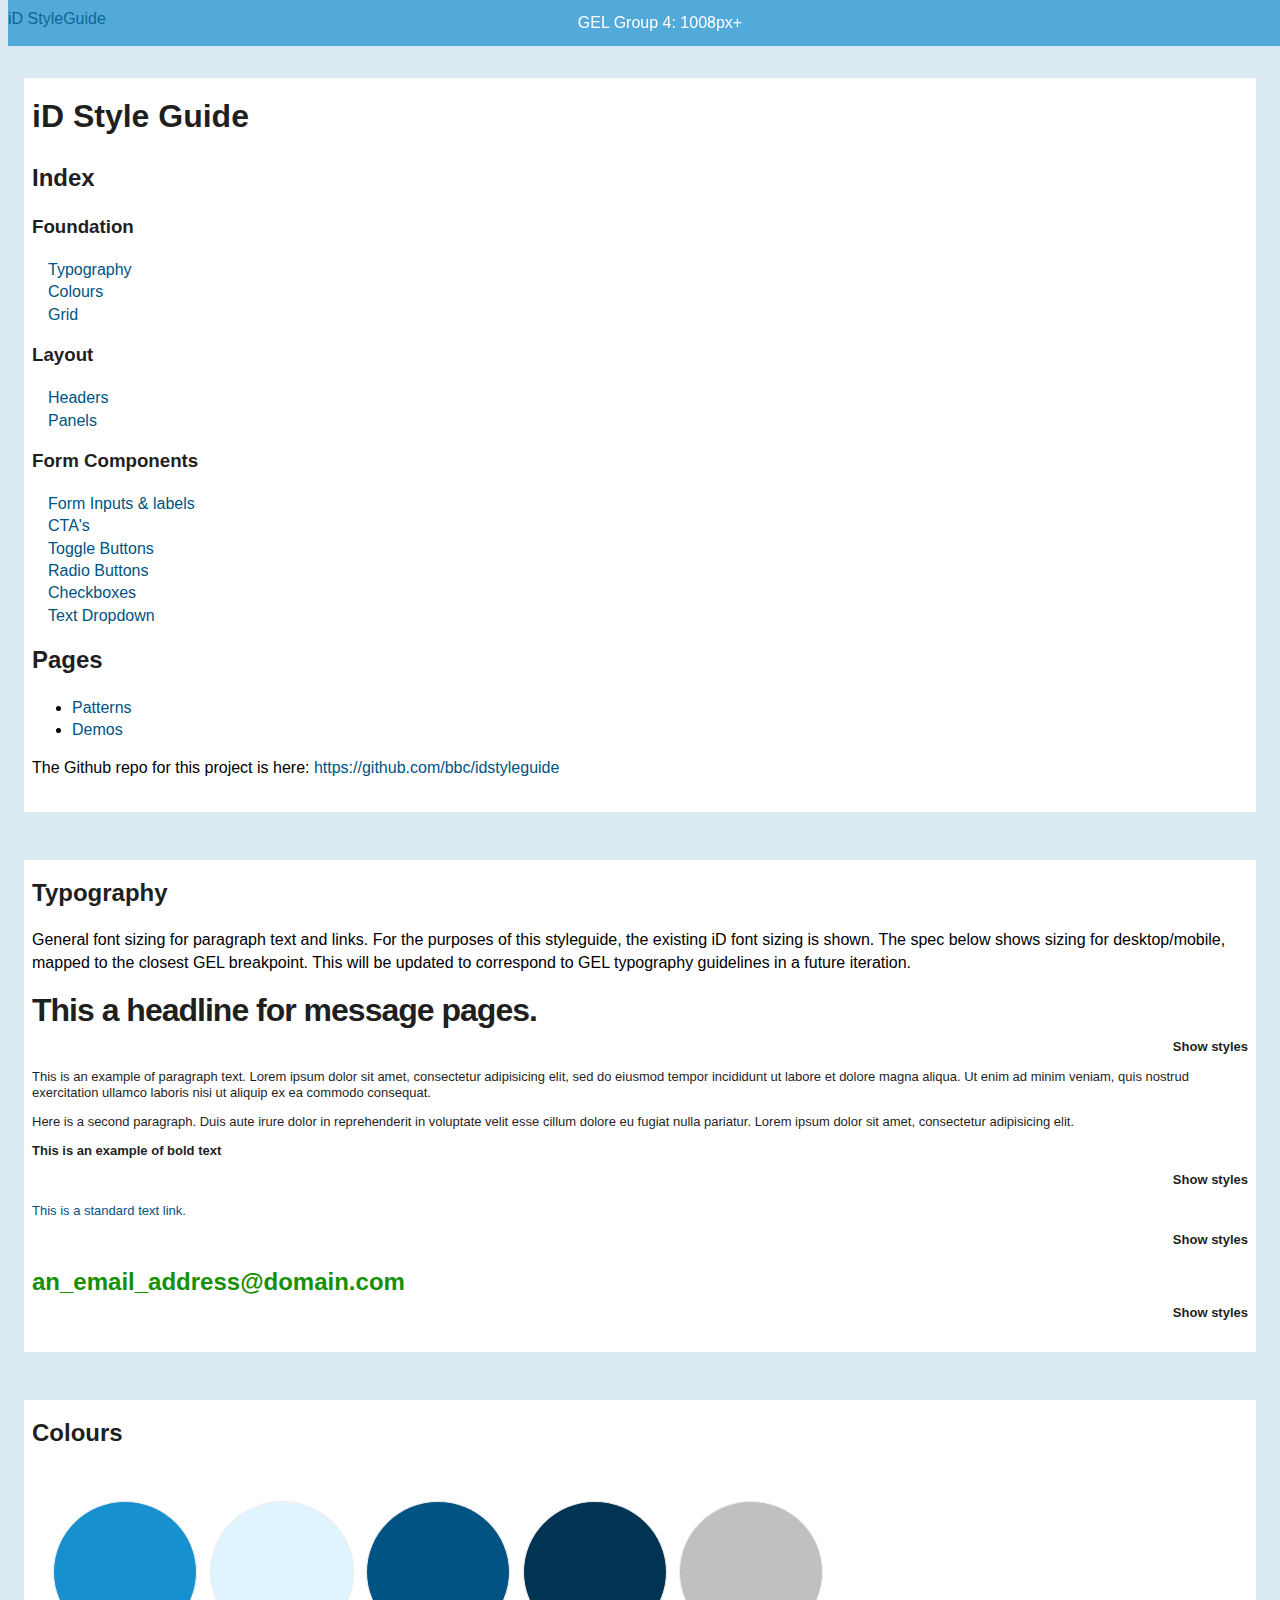
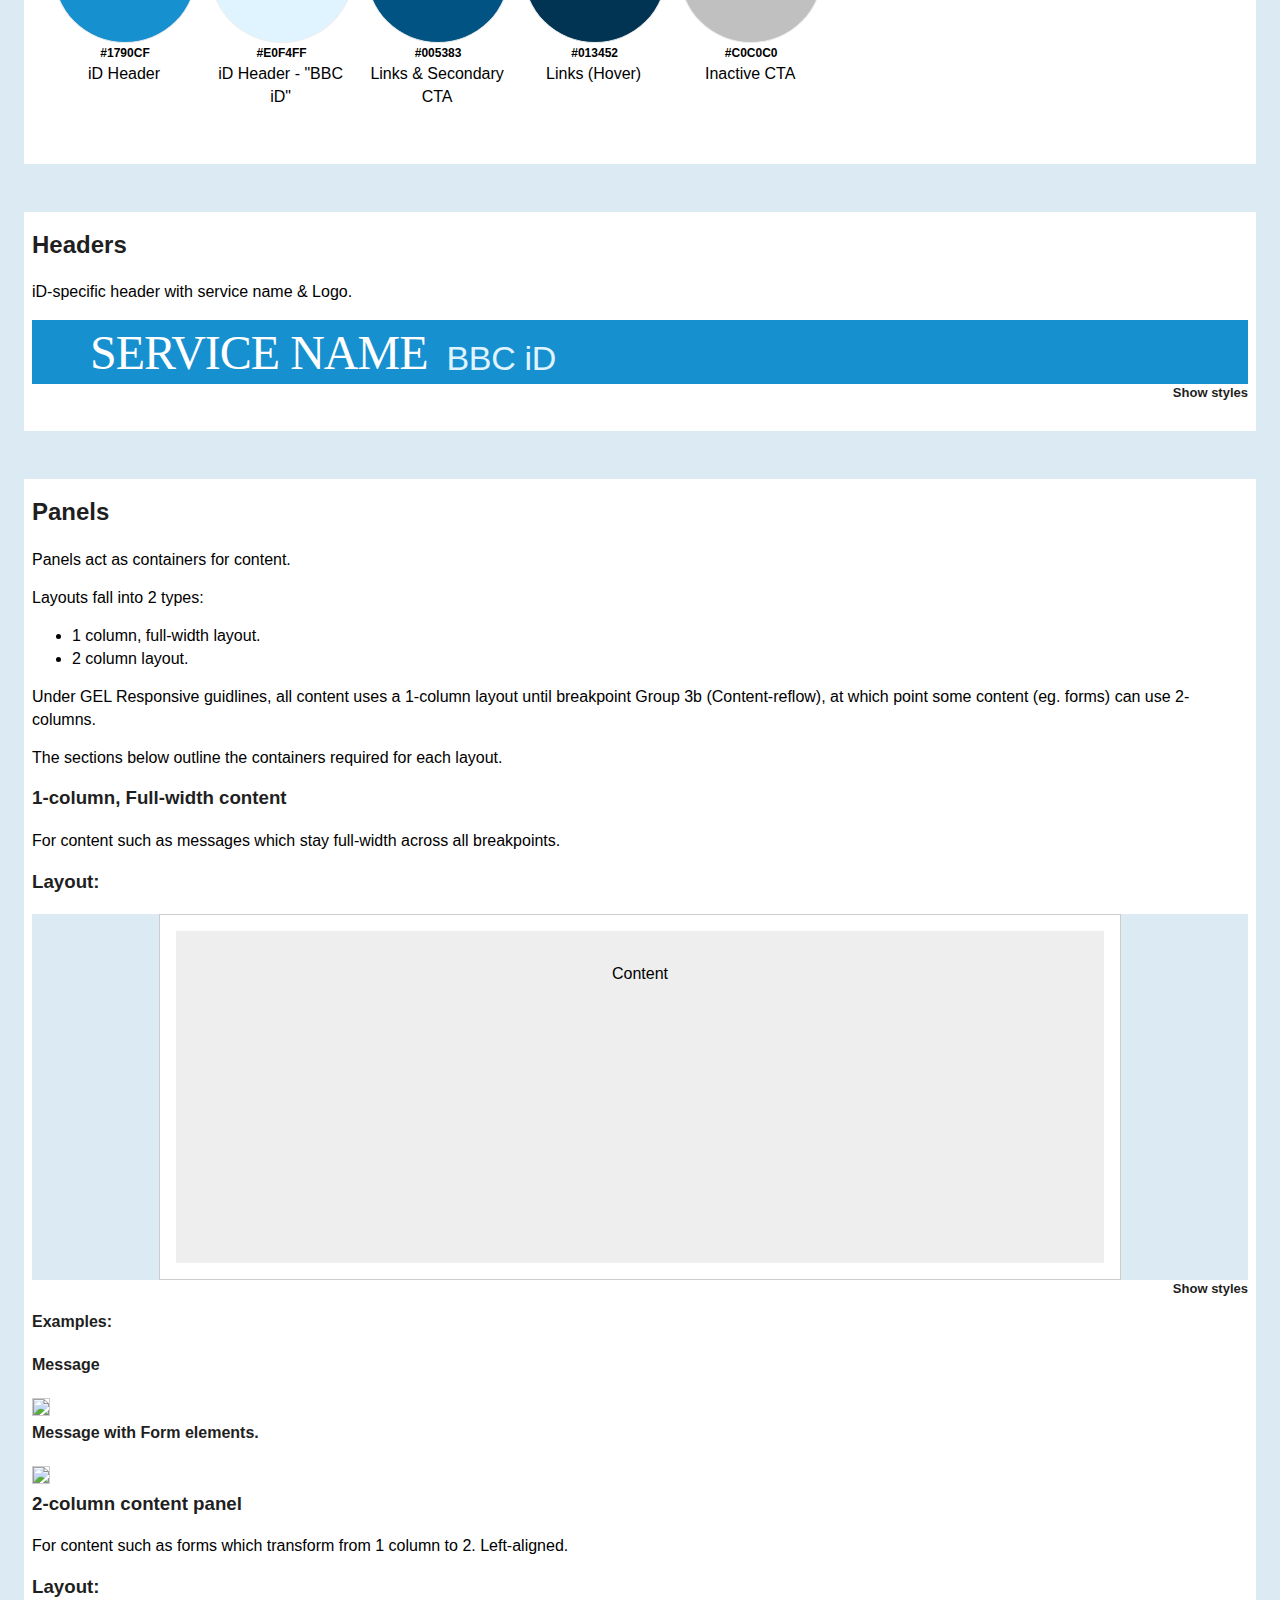
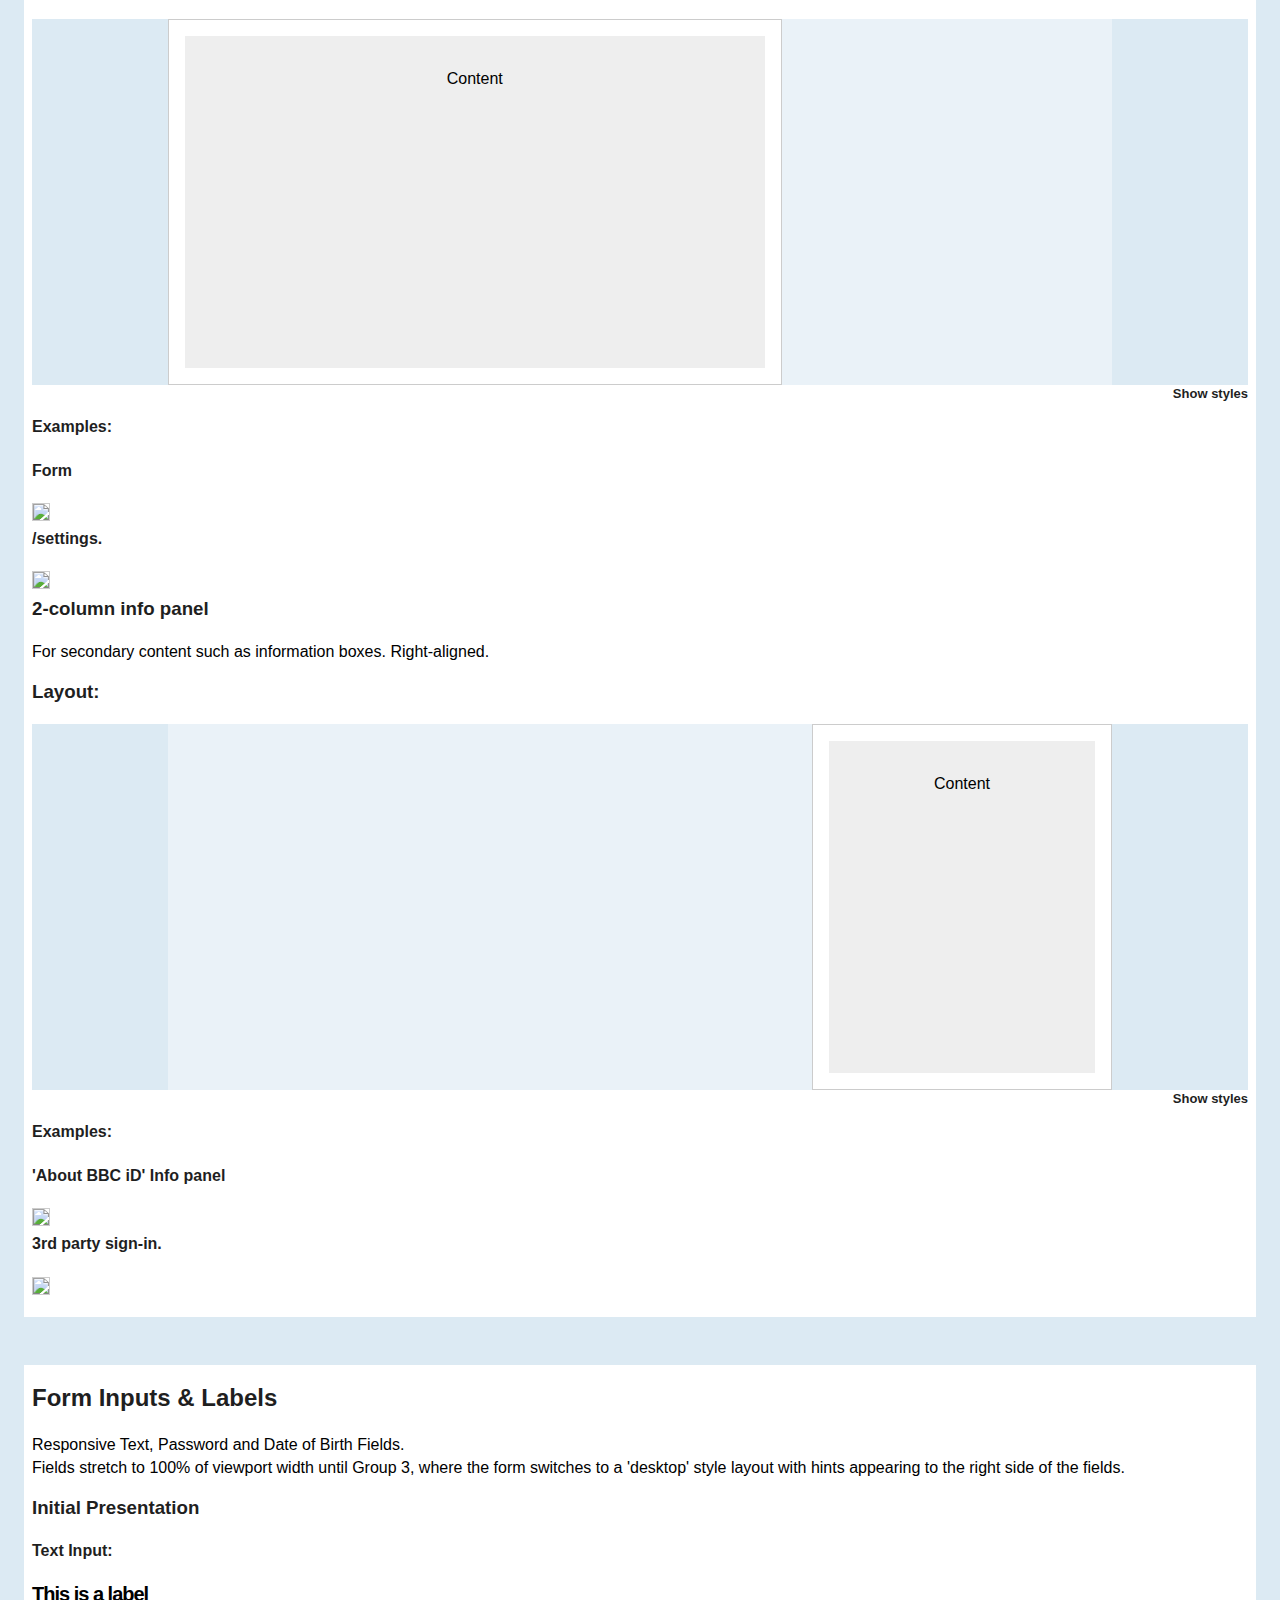
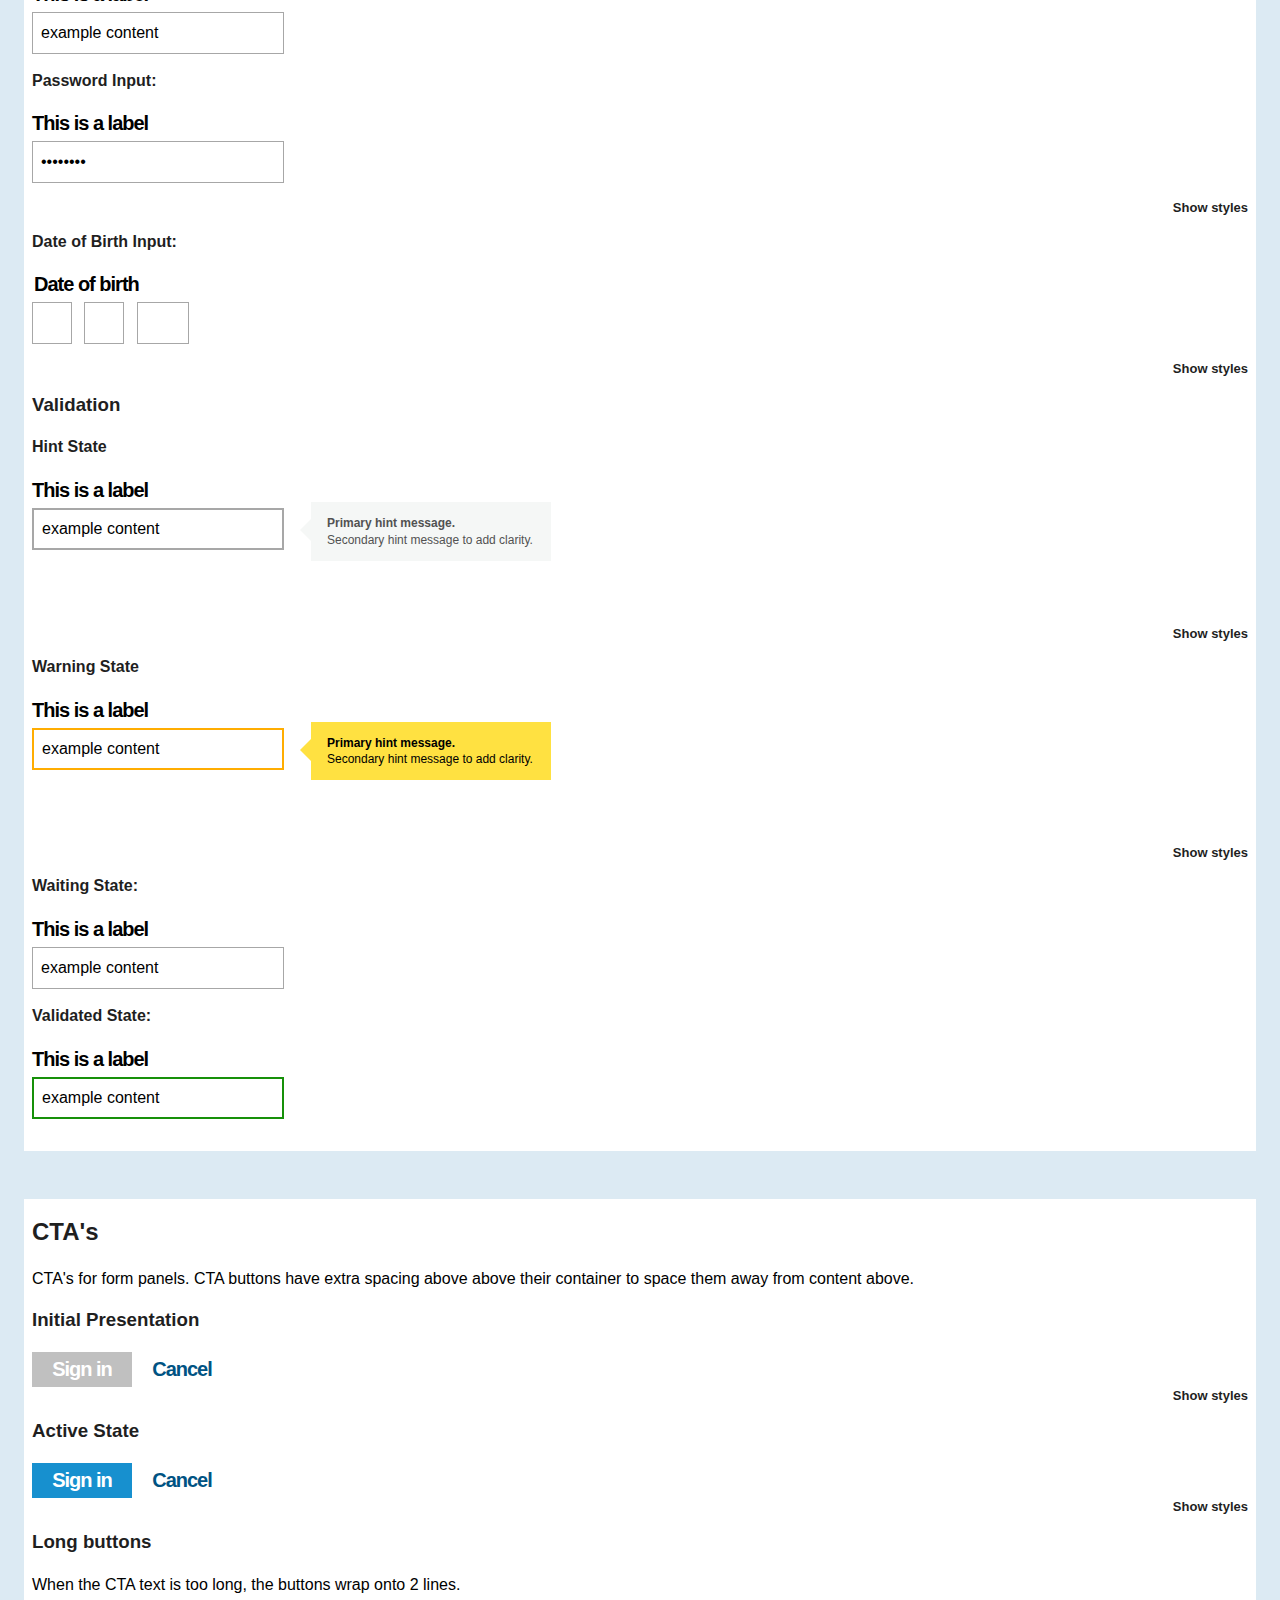
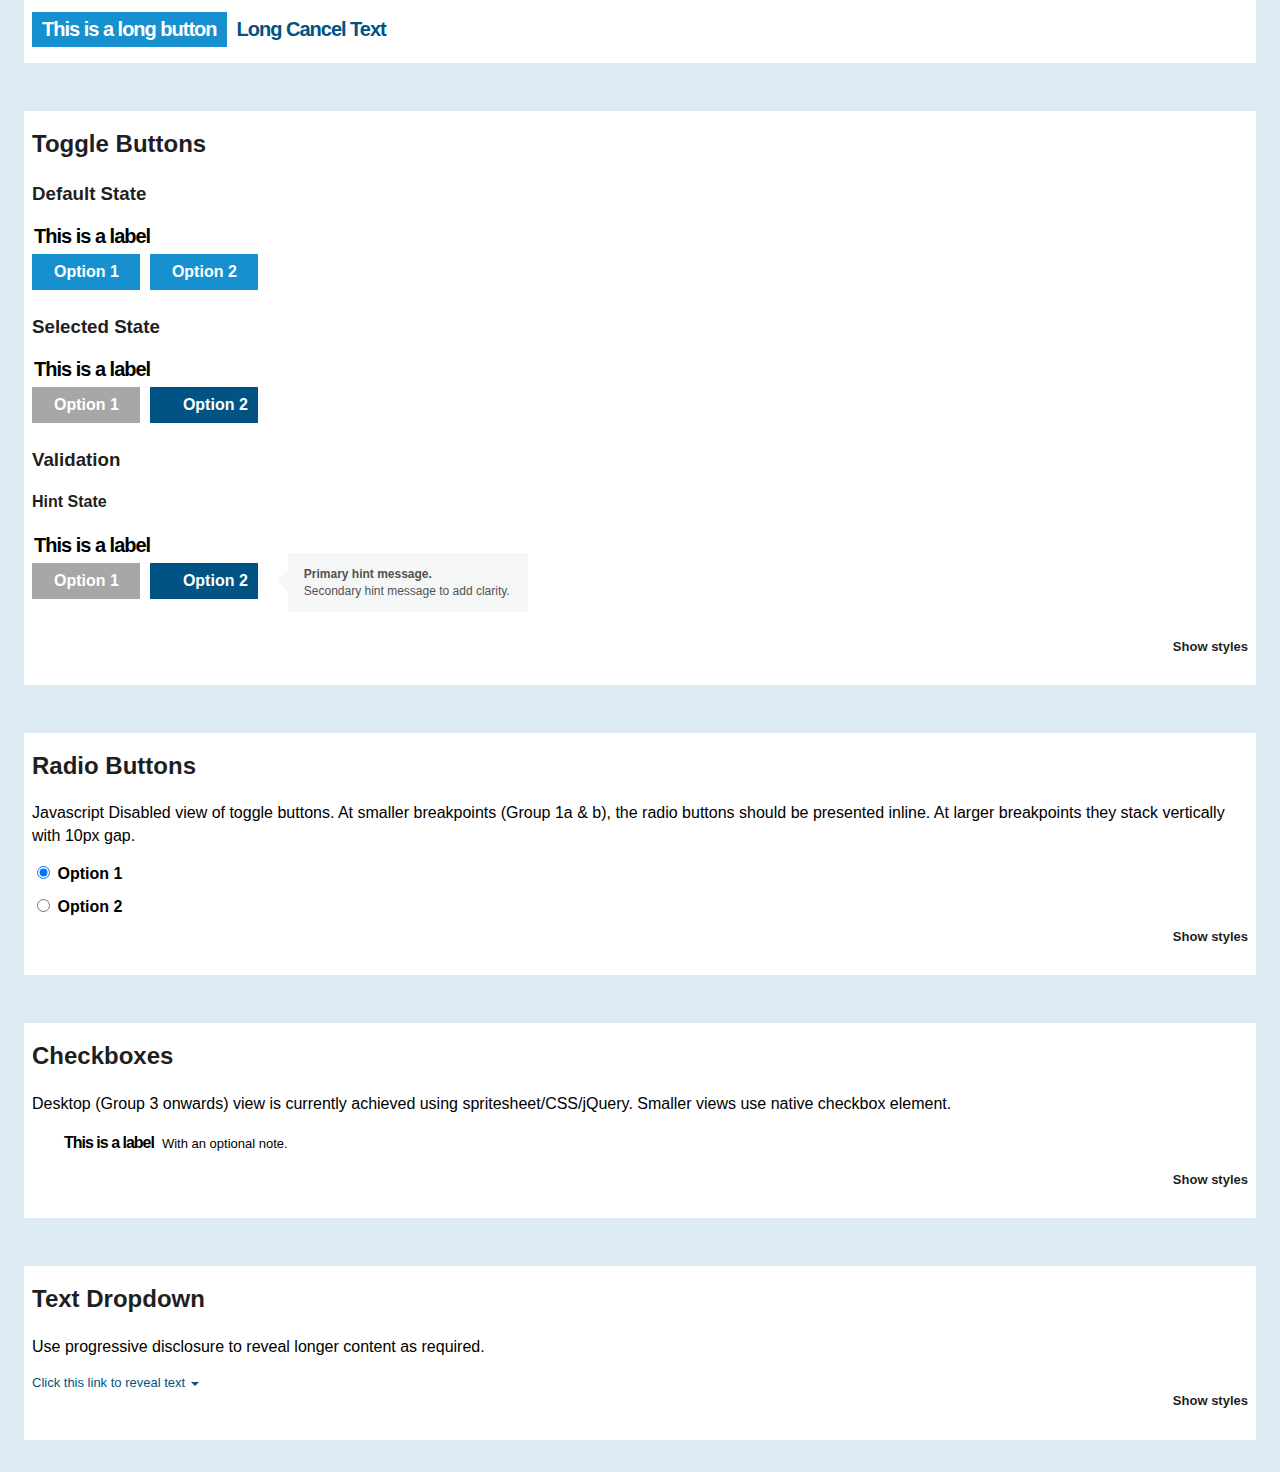
==== commit 77ae85f1: "add navbar" ====
--- a/index.html
+++ b/index.html
@@ -12,6 +12,10 @@
     </head>
     <body>
 
+    <nav class="bbcid-styleguide-nav">
+      iD StyleGuide
+    </nav>
+
 <div class="bbcid-styleguide-container">
 
   <!-- 
@@ -27,18 +31,18 @@
 
       <h2>Index</h2>
       <div class="bbcid-styleguide-menu">
-      <h2 class="bbcid-styleguide-menu-header">Foundation</h2>
+      <h3 class="bbcid-styleguide-menu-header">Foundation</h3>
       <ul class="bbcid-styleguide-menu-list">
         <li><a href="#typography">Typography</a></li>
         <li><a href="#colours">Colours</a></li>
         <li><a href="#grid">Grid</a></li>
       </ul>
-      <h2 class="bbcid-styleguide-menu-header">Layout</h2>
+      <h3 class="bbcid-styleguide-menu-header">Layout</h3>
       <ul class="bbcid-styleguide-menu-list">
         <li><a href="#headers">Headers</a></li>
         <li><a href="#panels">Panels</a></li>
       </ul>
-      <h2 class="bbcid-styleguide-menu-header">Form Components</h2>
+      <h3 class="bbcid-styleguide-menu-header">Form Components</h3>
       <ul class="bbcid-styleguide-menu-list">
         <li><a href="#inputs">Form Inputs &amp; labels</a></li>
         <li><a href="#cta">CTA's</a></li>
@@ -49,17 +53,23 @@
       </ul>
     </div>
 
-    <h2>About</h2>
-    <p>General Intro.</p>
-    <a href="index.html">Patterns</a><br>
-    <a href="demos.html">Demos</a>
-  </section>
+<h2>Pages</h2>
+<ul>
+    <li><a href="index.html">Patterns</a><br>
+    <li><a href="demos.html">Demos</a>
+</ul>
+
+<p>The Github repo for this project is here: <a href="https://github.com/bbc/idstyleguide">https://github.com/bbc/idstyleguide</a></p>
+
+
+
+</section>
 
 
 <!-- 
 
 
-    FOUNDATION: TYPOGRAPHY, COLOURS & GRIDS. 
+    FOUNDATION:
 
 
 -->
@@ -68,7 +78,7 @@
 <!-- TYPOGRAPHY -->
  <section id="typography" class="bbcid-styleguide-section grid-container">
     
-    <h2 class="style-guide-section__h2">Typography</h2>
+    <h2>Typography</h2>
 
     <p>General font sizing for paragraph text and links. For the purposes of this styleguide, the existing iD font sizing is shown. The spec below shows sizing for desktop/mobile, mapped to the closest GEL breakpoint. This will be updated to correspond to GEL typography guidelines in a future iteration.<p>
     
@@ -77,7 +87,7 @@
     </div>
 
     <div class="bbcid-styleguide-notes">
-        <h3>Show styles</h3>
+      <h3>Show styles</h3>
     <div>
 <code>
 <pre>
@@ -467,33 +477,34 @@
 <pre>
 <strong>GEL Group 1A: 240px - 319px</strong>
 width: 100%
-margin-left: <strong>8px</strong>
-margin-right: <strong>8px</strong>
+padding-left: <strong>8px</strong>
+padding-right: <strong>8px</strong>
 
 <strong>GEL Group 1B: 320px - 399px</strong>
 width: 100%
-margin-left: <strong>8px</strong>
-margin-right: <strong>8px</strong>
+padding-left: <strong>8px</strong>
+padding-right: <strong>8px</strong>
 
 <strong>GEL Group 2: 400px - 599px</strong>
 width: 100%
-margin-left: <strong>16px</strong>
-margin-right: <strong>16px</strong>
+padding-left: <strong>16px</strong>
+padding-right: <strong>16px</strong>
 
 <strong>GEL Group 3A: 600px - 899px</strong>
 width: 100%
-margin-left: <strong>16px;</strong>
-margin-right: <strong>16px;</strong>
+padding-left: <strong>16px;</strong>
+padding-right: <strong>16px;</strong>
 
 <strong>GEL Group 3B: 900px - 1007px (Content Reflow)</strong>
-margin-left: <strong>16px;</strong>
-margin-right: <strong>16px;</strong>
-width: <strong>592px;</strong>&nbsp;<i>//excluding margins</i>
+width: <strong>62%;</strong> <i>(widths must be expressed as percentage at this breakpoint to allow panels to stretch in proportion.</i>
+padding-left: <strong>16px</strong>
+padding-right: <strong>16px</strong>
+margin-right: 16px
 
 <strong>GEL Group 4: 1008px+</strong>
-margin-left: <strong>16px;</strong>
-margin-right: <strong>16px;</strong>
-width: <strong>592px;</strong>&nbsp;<i>//excluding margins</i>
+width: <strong>645px;</strong>&nbsp;
+padding-left: <strong>16px;</strong>
+padding-right: <strong>16px;</strong>
 </pre>
 </code>    
   </div>
@@ -538,32 +549,32 @@
 <pre>
 <strong>GEL Group 1A: 240px - 319px</strong>
 width: 100%
-margin-left: <strong>8px</strong>
-margin-right: <strong>8px</strong>
+padding-left: <strong>8px</strong>
+padding-right: <strong>8px</strong>
 
 <strong>GEL Group 1B: 320px - 399px</strong>
 width: 100%
-margin-left: <strong>8px</strong>
-margin-right: <strong>8px</strong>
+padding-left: <strong>8px</strong>
+padding-right: <strong>8px</strong>
 
 <strong>GEL Group 2: 400px - 599px</strong>
 width: 100%
-margin-left: <strong>16px</strong>
-margin-right: <strong>16px</strong>
+padding-left: <strong>16px</strong>
+padding-right: <strong>16px</strong>
 
 <strong>GEL Group 3A: 600px - 899px</strong>
 width: 100%
-margin-left: <strong>16px;</strong>
-margin-right: <strong>16px;</strong>
+padding-left: <strong>16px</strong>
+padding-right: <strong>16px</strong>
 
 <strong>GEL Group 3B: 900px - 1007px (Content Reflow)</strong>
-max-width: <strong>368px;</strong>&nbsp;<i>//excluding margins</i>
+width: <strong>36%;</strong> <i>(widths must be expressed as percentage at this breakpoint to allow panels to stretch in proportion.</i>
 margin-left: <strong>16px;</strong>
 margin-right: <strong>16px;</strong>
 float: right
 
 <strong>GEL Group 4: 1008px+</strong>
-width: <strong>368px;</strong>&nbsp;<i>//excluding margins</i>]
+width: 315px <i>fixed width panels at this point.</i>
 margin-left: <strong>16px;</strong>
 margin-right: <strong>16px;</strong>
 float: right
@@ -872,7 +883,7 @@
   <h3>Initial Presentation</h3>
   <div class="bbcid-actions blq-clearfix">
     <input title="To submit the form, please complete all the fields." class="bbcid-button submit disabled" name="bbcid_submit_button" id="bbcid_submit_button" value="Sign in" type="submit">
-    <a href="http://www.bbc.co.uk/" class="bbcid-button cancel">Cancel</a> 
+    <a href="#" class="bbcid-button cancel">Cancel</a> 
   </div>
 
   <div class="bbcid-styleguide-notes">
@@ -911,7 +922,7 @@
   <h3>Active State</h3>
   <div class="bbcid-actions blq-clearfix">
     <input title="To submit the form, please complete all the fields." class="bbcid-button submit" name="bbcid_submit_button" id="bbcid_submit_button" value="Sign in" type="submit">
-    <a href="http://www.bbc.co.uk/" class="bbcid-button cancel">Cancel</a> 
+    <a href="#" class="bbcid-button cancel">Cancel</a> 
   </div>
 
   <div class="bbcid-styleguide-notes">
@@ -935,7 +946,7 @@
   <p>When the CTA text is too long, the buttons wrap onto 2 lines.</p>
   <div class="bbcid-actions blq-clearfix">
     <input title="To submit the form, please complete all the fields." class="bbcid-button submit" name="bbcid_submit_button" id="bbcid_submit_button" value="This is a long button" type="submit">
-    <a href="http://www.bbc.co.uk/" class="bbcid-button cancel">Long Cancel Text</a> 
+    <a href="#" class="bbcid-button cancel">Long Cancel Text</a> 
   </div>
 
 
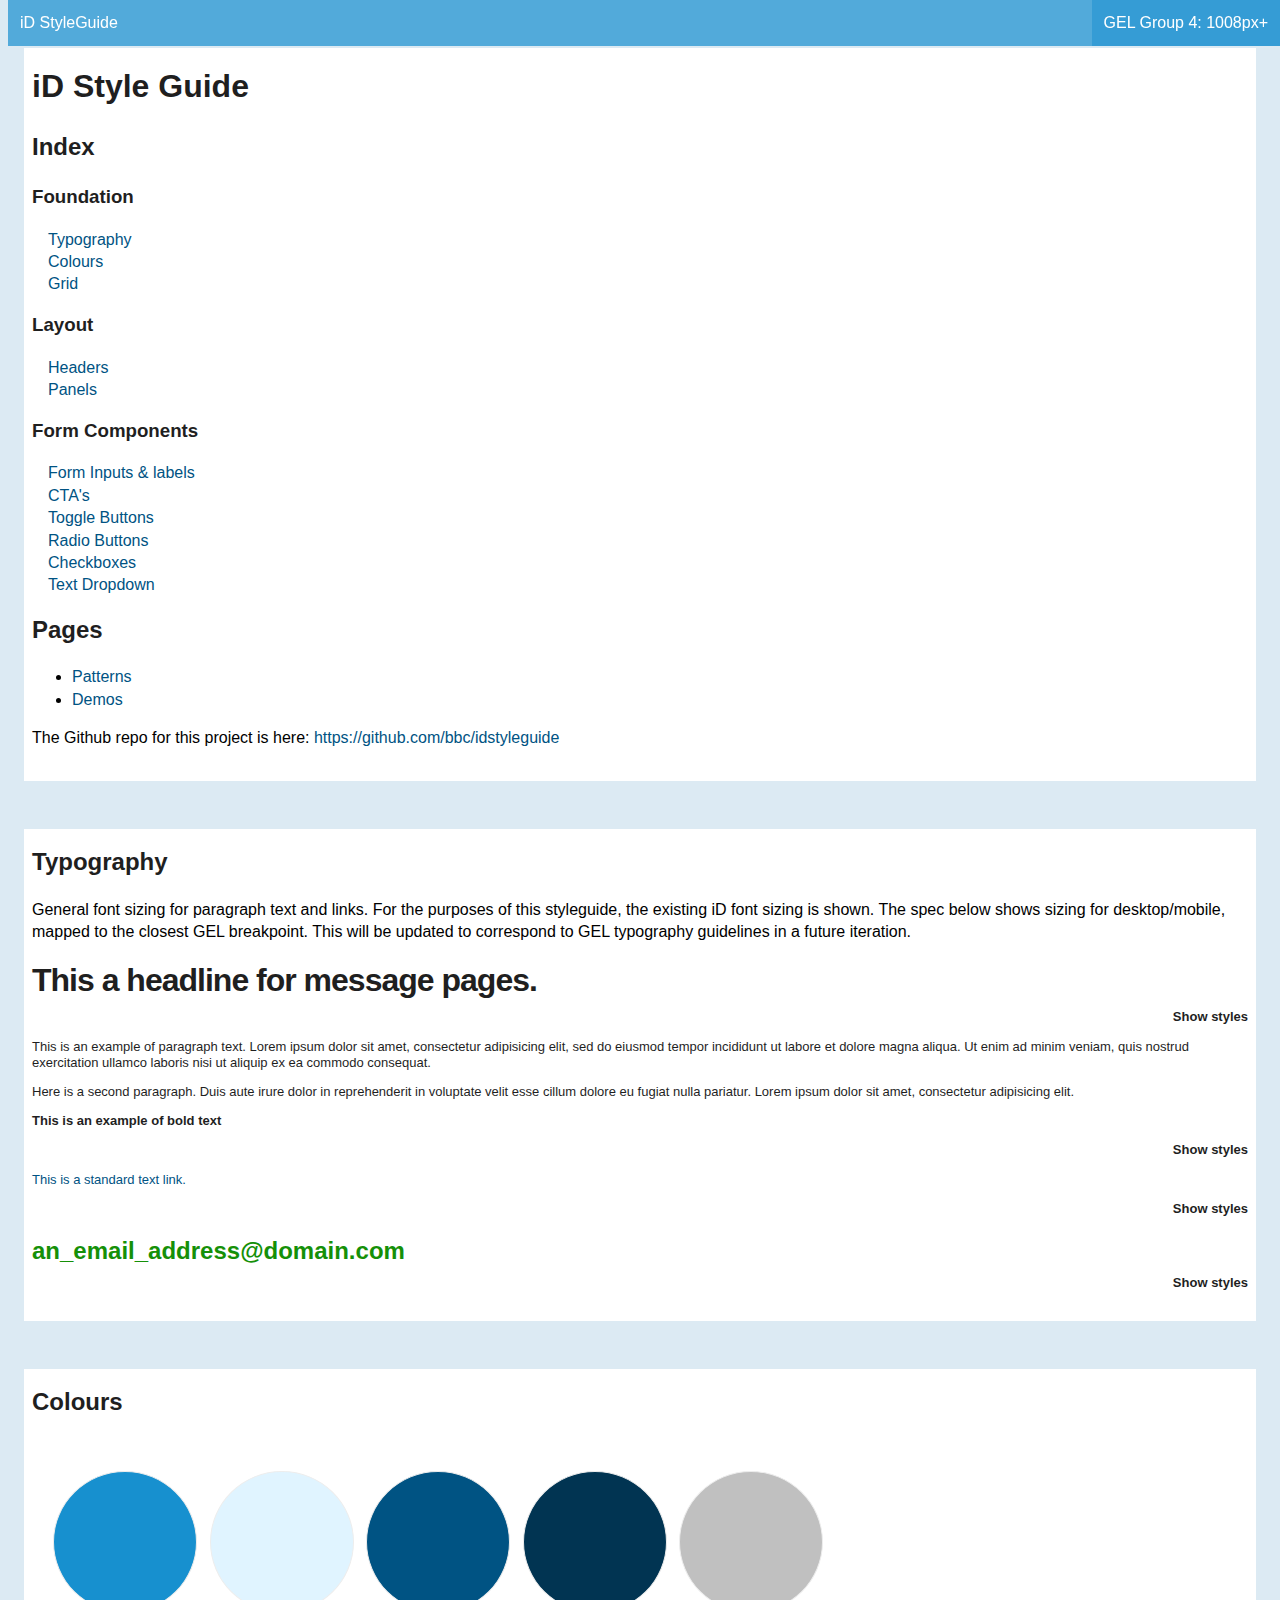
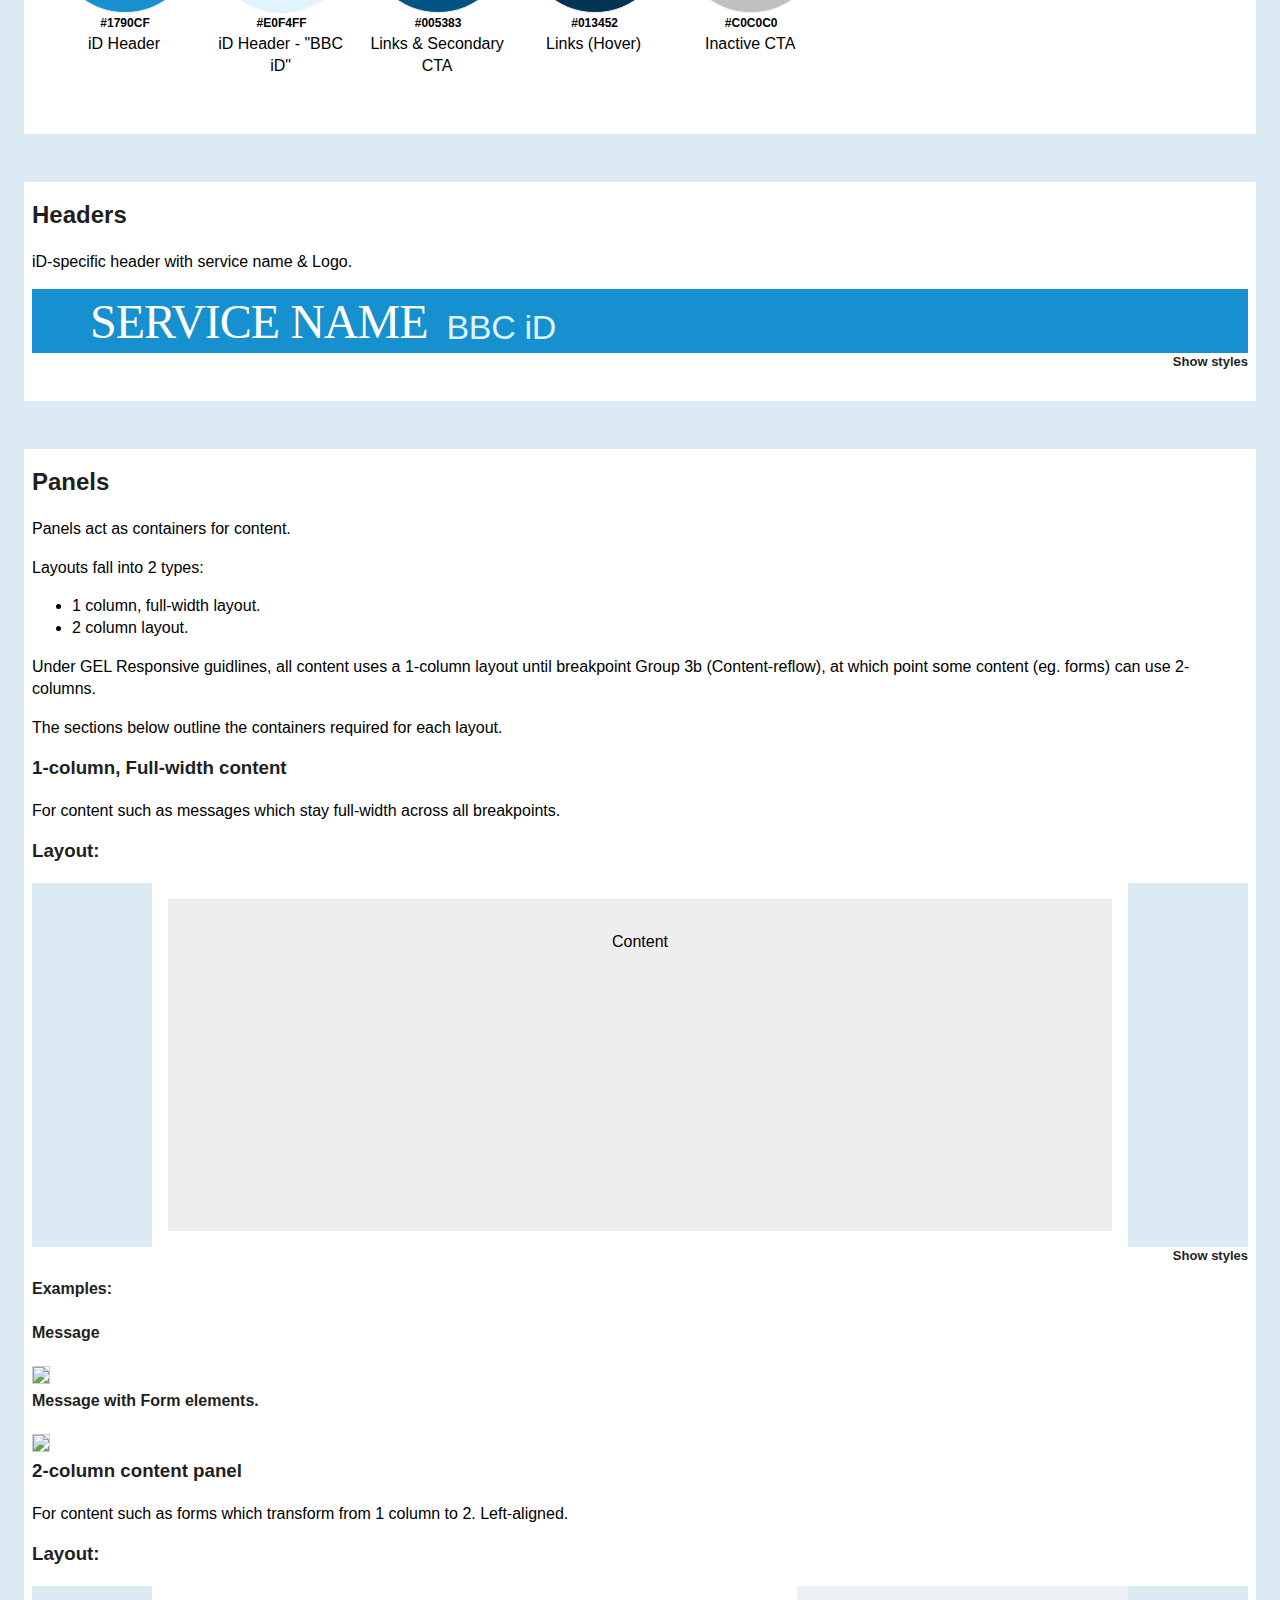
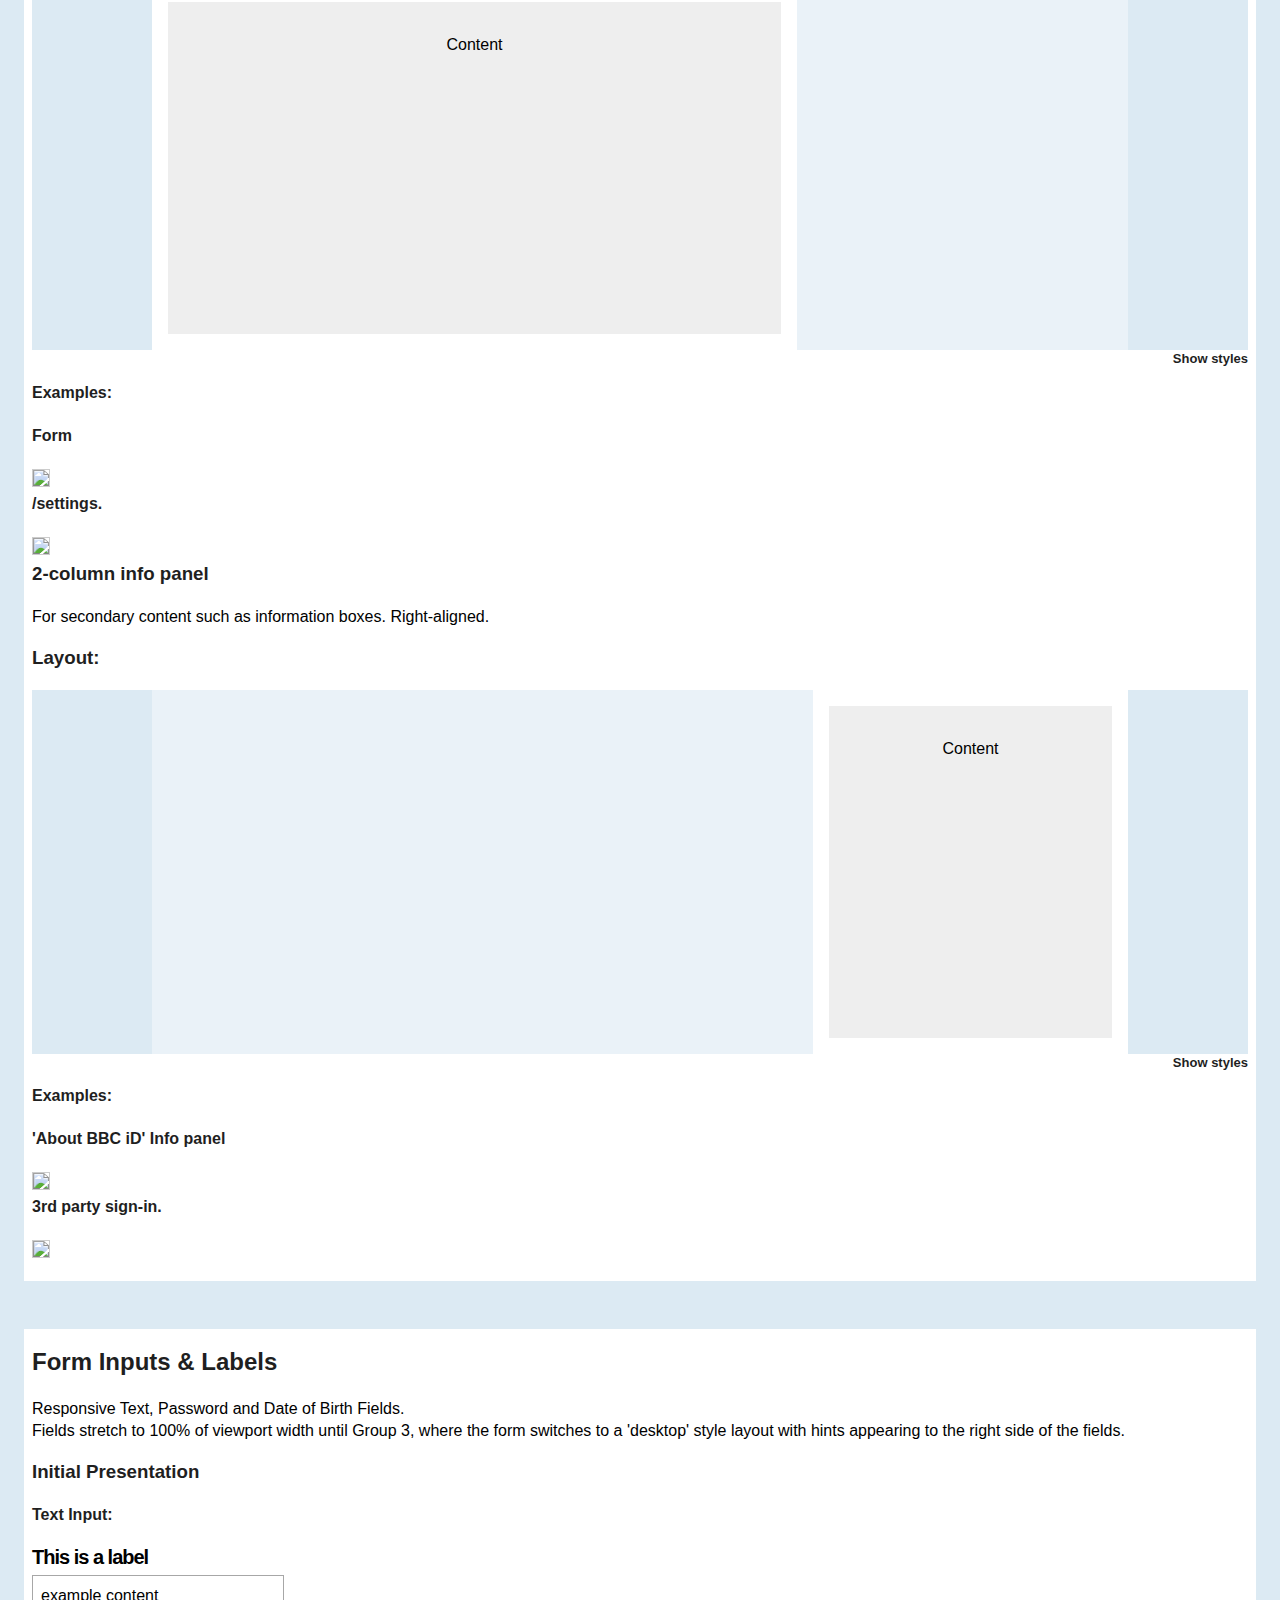
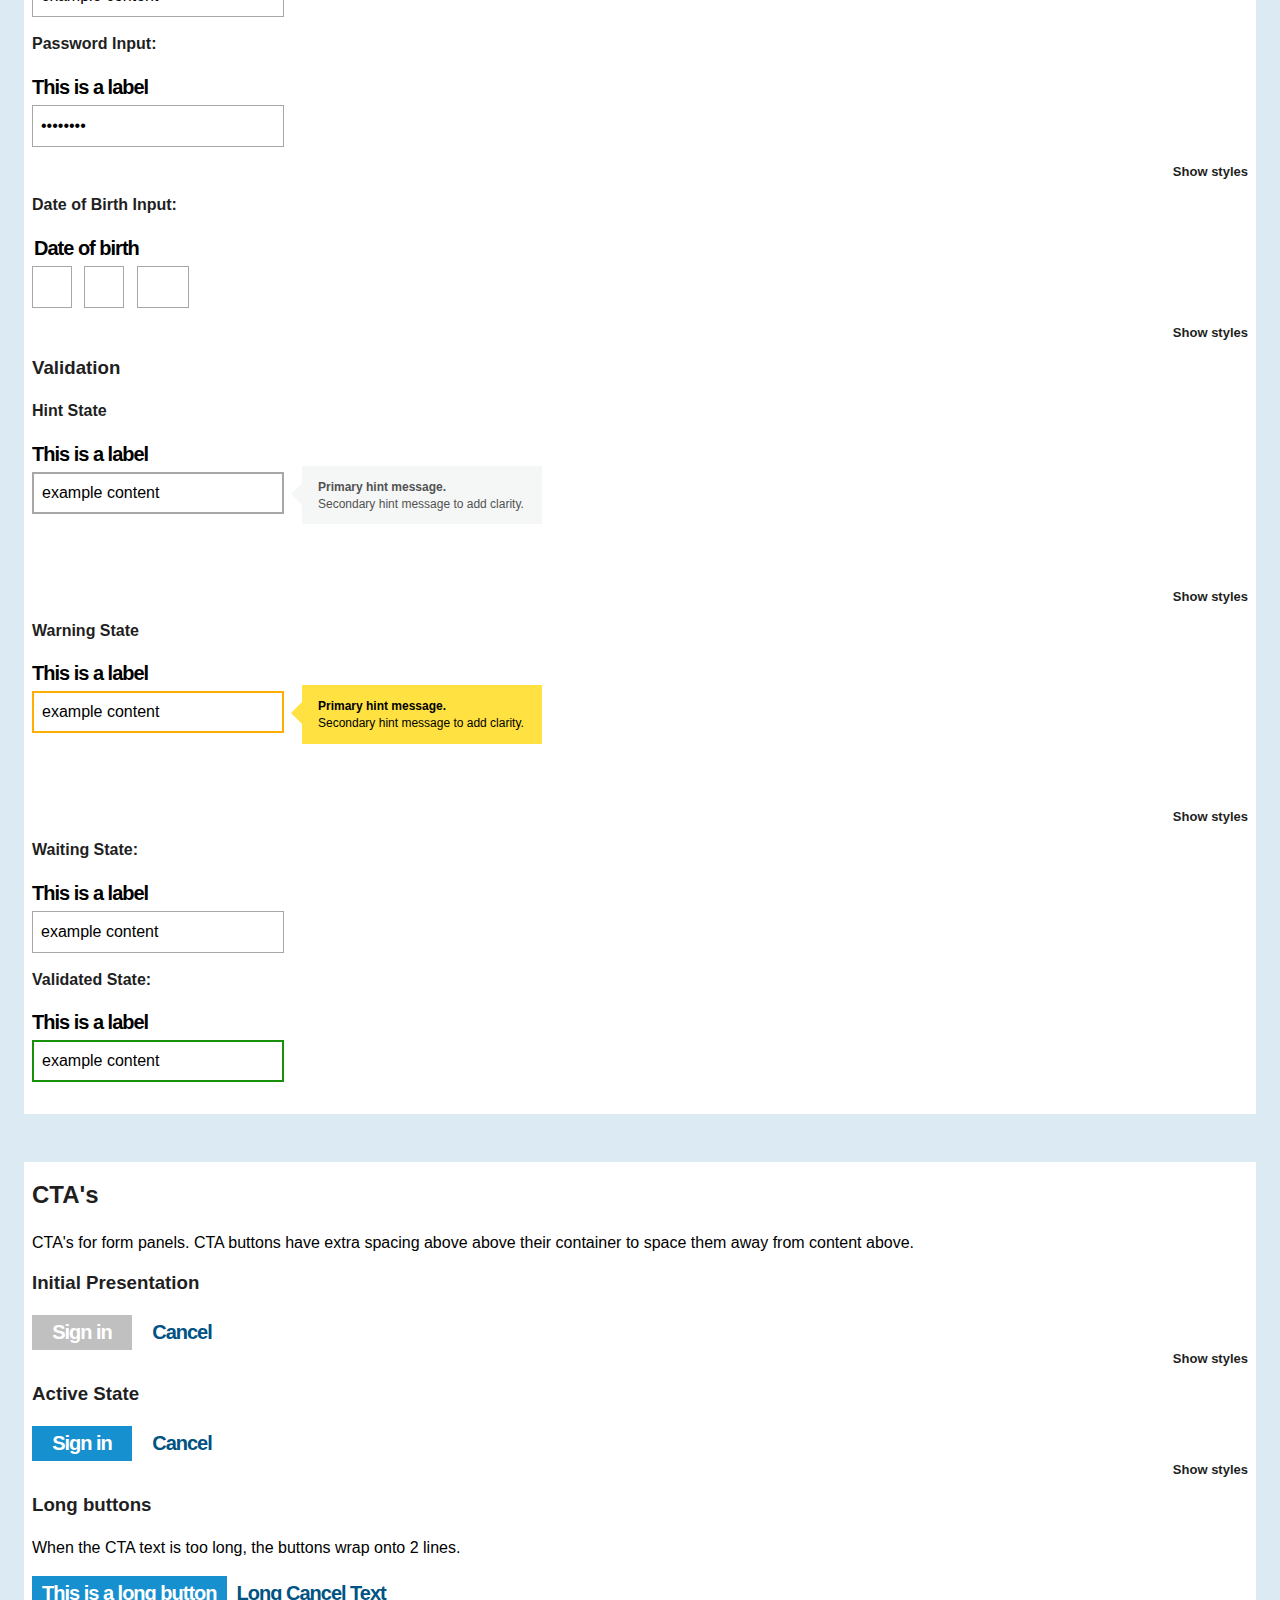
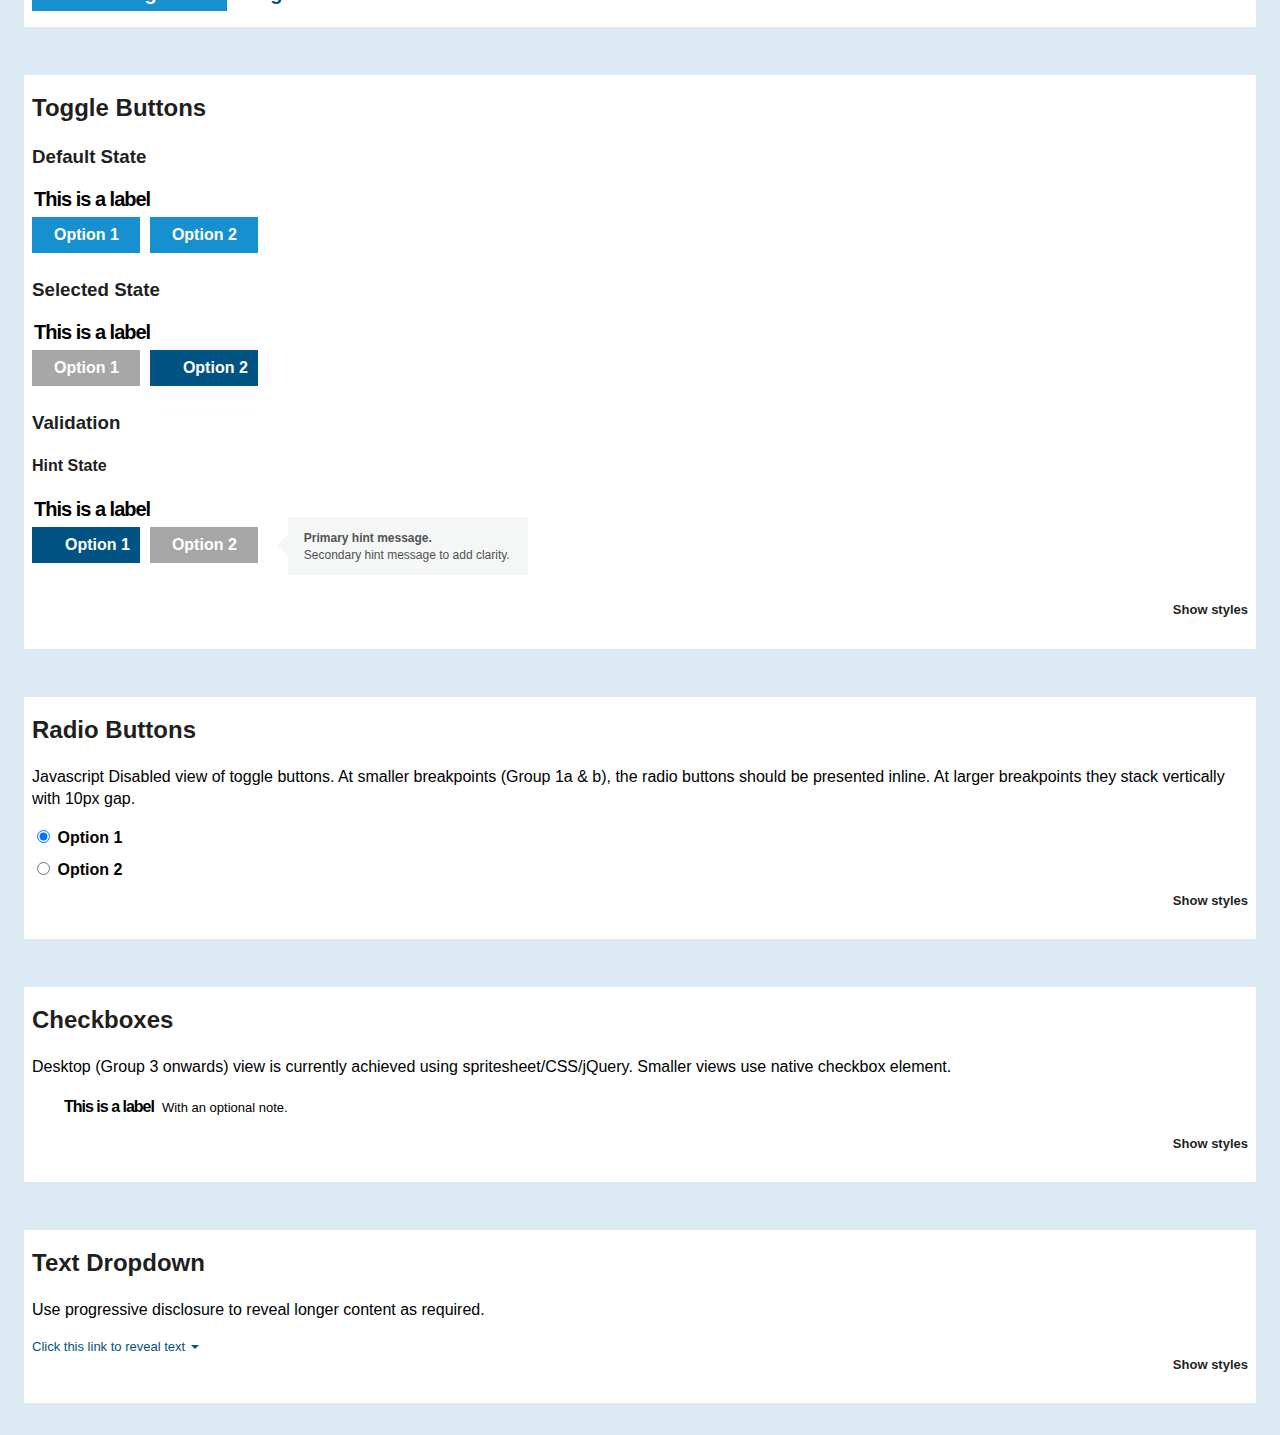
==== commit fa970e4b: "Merge pull request #32 from clementallen/gh-pages" ====
--- a/index.html
+++ b/index.html
@@ -883,7 +883,7 @@
   <h3>Initial Presentation</h3>
   <div class="bbcid-actions blq-clearfix">
     <input title="To submit the form, please complete all the fields." class="bbcid-button submit disabled" name="bbcid_submit_button" id="bbcid_submit_button" value="Sign in" type="submit">
-    <a href="#" class="bbcid-button cancel">Cancel</a> 
+    <a href="#cta" class="bbcid-button cancel">Cancel</a> 
   </div>
 
   <div class="bbcid-styleguide-notes">
@@ -922,7 +922,7 @@
   <h3>Active State</h3>
   <div class="bbcid-actions blq-clearfix">
     <input title="To submit the form, please complete all the fields." class="bbcid-button submit" name="bbcid_submit_button" id="bbcid_submit_button" value="Sign in" type="submit">
-    <a href="#" class="bbcid-button cancel">Cancel</a> 
+    <a href="#cta" class="bbcid-button cancel">Cancel</a> 
   </div>
 
   <div class="bbcid-styleguide-notes">
@@ -946,7 +946,7 @@
   <p>When the CTA text is too long, the buttons wrap onto 2 lines.</p>
   <div class="bbcid-actions blq-clearfix">
     <input title="To submit the form, please complete all the fields." class="bbcid-button submit" name="bbcid_submit_button" id="bbcid_submit_button" value="This is a long button" type="submit">
-    <a href="#" class="bbcid-button cancel">Long Cancel Text</a> 
+    <a href="#cta" class="bbcid-button cancel">Long Cancel Text</a> 
   </div>
 
 
@@ -989,10 +989,10 @@
     <div class="bbcid-radios-container bbcid-isageold-radios-container">
       <div class="bbcid_false_container bbcid_isageold_false_container"> 
         <input class="radio" autocomplete="off" name="isageold" id="bbcid_isageold_false" value="0" type="radio">
-        <a id="bbcid_isageold_false_label_wrapper" href="#"><label for="bbcid_isageold_false" class="bbcid_isageold_false_label inactive">  <span class="bbcid_label_main">Option 1</span></div>
+        <a id="bbcid_isageold_false_label_wrapper" href="#"><label for="bbcid_isageold_false" class="bbcid_isageold_false_label inactive"><span class="bbcid_label_main">Option 1</span></div>
         <div class="bbcid_true_container bbcid_isageold_true_container">
          <input checked="checked" class="radio" autocomplete="off" name="isageold" id="bbcid_isageold_true" value="1" type="radio">
-         <a id="bbcid_isageold_true_label_wrapper" href="#"><label style="padding-left: 33px; padding-right: 10px;" for="bbcid_isageold_true" class="bbcid_isageold_true_label active"><span style="opacity: 1;" class="bbcid-toggle-tick"></span>  <span class="bbcid_label_main">Option 2</span></label></a>   
+         <a id="bbcid_isageold_true_label_wrapper" href="#"><label style="padding-left: 33px; padding-right: 10px;" for="bbcid_isageold_true" class="bbcid_isageold_true_label active"><span style="opacity: 1;" class="bbcid-toggle-tick"></span><span class="bbcid_label_main">Option 2</span></label></a>   
         </div>
      </div>
    </fieldset>
@@ -1007,12 +1007,12 @@
     <legend><span class="bbcid_label_main">This is a label</span></legend>
     <div class="bbcid-radios-container bbcid-isageold-radios-container">
       <div class="bbcid_false_container bbcid_isageold_false_container"> 
-          <input class="radio" autocomplete="off" name="isageold" id="bbcid_isageold_false" value="0" type="radio">
-          <a id="bbcid_isageold_false_label_wrapper" href="#"><label for="bbcid_isageold_false" class="bbcid_isageold_false_label inactive">  <span class="bbcid_label_main">Option 1</span>
+          <input checked="checked" class="radio" autocomplete="off" name="isageold" id="bbcid_isageold_false" value="0" type="radio">
+          <a id="bbcid_isageold_false_label_wrapper" href="#"><label style="padding-left: 33px; padding-right: 10px;" for="bbcid_isageold_false" class="bbcid_isageold_false_label active"><span style="opacity: 1;" class="bbcid-toggle-tick"></span><span class="bbcid_label_main">Option 1</span>
       </div>
       <div class="bbcid_true_container bbcid_isageold_true_container">
-           <input checked="checked" class="radio" autocomplete="off" name="isageold" id="bbcid_isageold_true" value="1" type="radio">
-           <a id="bbcid_isageold_true_label_wrapper" href="#"><label style="padding-left: 33px; padding-right: 10px;" for="bbcid_isageold_true" class="bbcid_isageold_true_label active"><span style="opacity: 1;" class="bbcid-toggle-tick"></span>  <span class="bbcid_label_main">Option 2</span></label></a>   
+           <input class="radio" autocomplete="off" name="isageold" id="bbcid_isageold_true" value="1" type="radio">
+           <a id="bbcid_isageold_true_label_wrapper" href="#"><label for="bbcid_isageold_true" class="bbcid_isageold_true_label inactive"><span class="bbcid_label_main">Option 2</span></label></a>   
       </div>
    
      <div class="bbcid-hint-1col">
--- a/css/bbc-id.css
+++ b/css/bbc-id.css
@@ -49,6 +49,19 @@
   color: #013452; 
 }
 
+  
+.bbcid-styleguide-nav {
+  position: fixed;
+  top: 0;
+  width: 100%;
+  min-width: 240px;
+  padding: 0.75em;
+  background-color: hsla(201, 80%, 45%, 0.7);
+  font-size: 0.813em;
+  text-align: left;
+  color: #fff;
+  z-index: 1;
+}
 
 .bbcid-styleguide-container {
   min-width: 240px;
@@ -61,6 +74,10 @@
   margin-bottom: 2em;
 }
 
+.bbcid-styleguide-demosection {
+  margin-bottom: 2em;
+}
+
 .style-guide-section__h2 {
   padding-bottom: 1em;
   border-bottom: 1px solid #CCC;
@@ -106,6 +123,12 @@
 }
 .bbcid-styleguide-menu-list li {
   list-style: none;
+}
+
+@media only screen and (min-width: 320px) {
+  .bbcid-styleguide-nav {
+    font-size: 1em;
+  }
 }
 
 @media only screen and (min-width: 400px) {
@@ -158,7 +181,7 @@
     margin-top: 8px;
     margin-bottom: 8px;
 }
-/*email*/
+/* email */
 p.email-doublecheck {
     color: #159008;
     font-weight: bold;
@@ -167,10 +190,22 @@
     word-wrap: break-word;
 }
 
+.bbcid-form .bbcid-forgotpassword {
+    text-align: right;
+    margin-top: 8px;
+}
+
+
+.bbcid-styleguide-type .caption { /* utility class to add vertical space? */
+    font-weight: bold;
+    margin-bottom: 24px;
+}
+
+
 @media only screen and (min-width: 320px) { /* GEL Group 1b */
   .bbcid-styleguide-type p,
   .bbcid-styleguide-type a {
-      font-size: 1rem; /*16px*/
+      font-size: 1rem; /* 16px */
       line-height: 1.250rem; 
   }
 
@@ -412,7 +447,7 @@
   background-color: rgba(255,255,255,0.4);
 
   width: 100%;
-  max-width: 944px;
+  max-width: 976px;
  
   margin-left: auto;
   margin-right: auto;
@@ -421,7 +456,7 @@
 
 .bbcid-panel-1col {
   background-color: #FFF;
-  max-width: 928px; /* for GEL group 4 */
+  max-width: 944px; /* for GEL group 4 */
   
   padding-left: 8px;
   padding-right: 8px;
@@ -432,7 +467,7 @@
   margin-left: auto;
   margin-right: auto;
 
-  border: 1px solid #CCC; /*debug*/
+  /* border: 1px solid #CCC; debug*/
 }
 
 
@@ -449,7 +484,7 @@
 padding-top: 1em;
 padding-bottom: 1em;
 
-  border: 1px solid #CCC; /*debug*/
+  /* border: 1px solid #CCC; debug*/
 }
 
 .bbcid-panel-2col-info {
@@ -464,7 +499,7 @@
 padding-top: 1em;
 padding-bottom: 1em;
 
-  border: 1px solid #CCC; /*debug*/
+  /* border: 1px solid #CCC; debug*/
 }
 
 .bbcid-panel-form,
@@ -497,25 +532,40 @@
 }
 
 @media only screen and (min-width: 600px) {
-
-}
-
-@media only screen and (min-width: 900px) {
-
-.bbcid-panel-2col-content {
-  width: 65%;
-  min-width: 533px; /* for GEL group 4 */
-  max-width: 616px; /* for GEL group 4 */
-  margin-right: 16px;
-}
-
-.bbcid-panel-2col-info {
-  width: 33%;
-  min-width: 278px;
-  max-width: 300px; /* for GEL group 4 */
-}
-
-}
+}
+
+@media only screen and (min-width: 900px) { /* GEL Group 3b */
+
+  .bbcid-panel-2col-content {
+    width: 62%;
+    margin-right: 16px;
+  }
+
+  .bbcid-panel-2col-info {
+    width: 36%;
+  }
+
+}
+
+@media only screen and (min-width: 1008px) { /* GEL Group 4 */
+
+  .bbcid-panel-2col-content {
+    /* this panel is fixed 645 at group 4*/
+    width: 645px;
+    max-width: 645px;
+    margin-right: 16px;
+  }
+
+  .bbcid-panel-2col-info {
+    /* this panel is fixed 315 at group 4*/
+    width: 315px;
+    max-width: 315px;
+  }
+
+}
+
+
+
 
 
 /**
@@ -894,7 +944,10 @@
 
 @media only screen and (min-width: 600px) { /* GEL Group 3a */
  
- .bbcid-form input.text,.bbcid-form input.password,.bbcid-form select {
+ .bbcid-form input.text,
+ .bbcid-form input.password,
+ .bbcid-form select,
+ .bbcid-form .bbcid-forgotpassword {
     max-width: 252px; /* need to leave room for inline hint. */
   }
 
@@ -929,7 +982,7 @@
     display: inline-block;
     position: relative;
     top: -48px;
-    right: -279px;
+    right: -270px;
   }
 
   .togglefix { /* temp fix to make this work with toggle buttons */
@@ -1415,18 +1468,22 @@
   RESPONSIVE REPORTER
 */
 body:after {
-  content: "GEL Group 1A: 240px - 319px";
+  content: "Group 1A: <319px";
   position: fixed;
   top: 0;
-  width: 100%;
+  right: 0;
   padding: 0.75em;
-  background-color: hsla(201, 80%, 45%, 0.7);
+  background-color: hsla(201, 80%, 45%, 0.5);
+  font-size: 0.813em;
   text-align: center;
   color: #fff;
-}
+  z-index: 2;
+}
+
 @media only screen and (min-width: 320px) {
   body:after {
-    content: "GEL Group 1B: 320px - 399px";
+    content: "Group 1B: 320px - 399px";
+    font-size: 1em;
   } 
 }
 @media only screen and (min-width: 400px) {
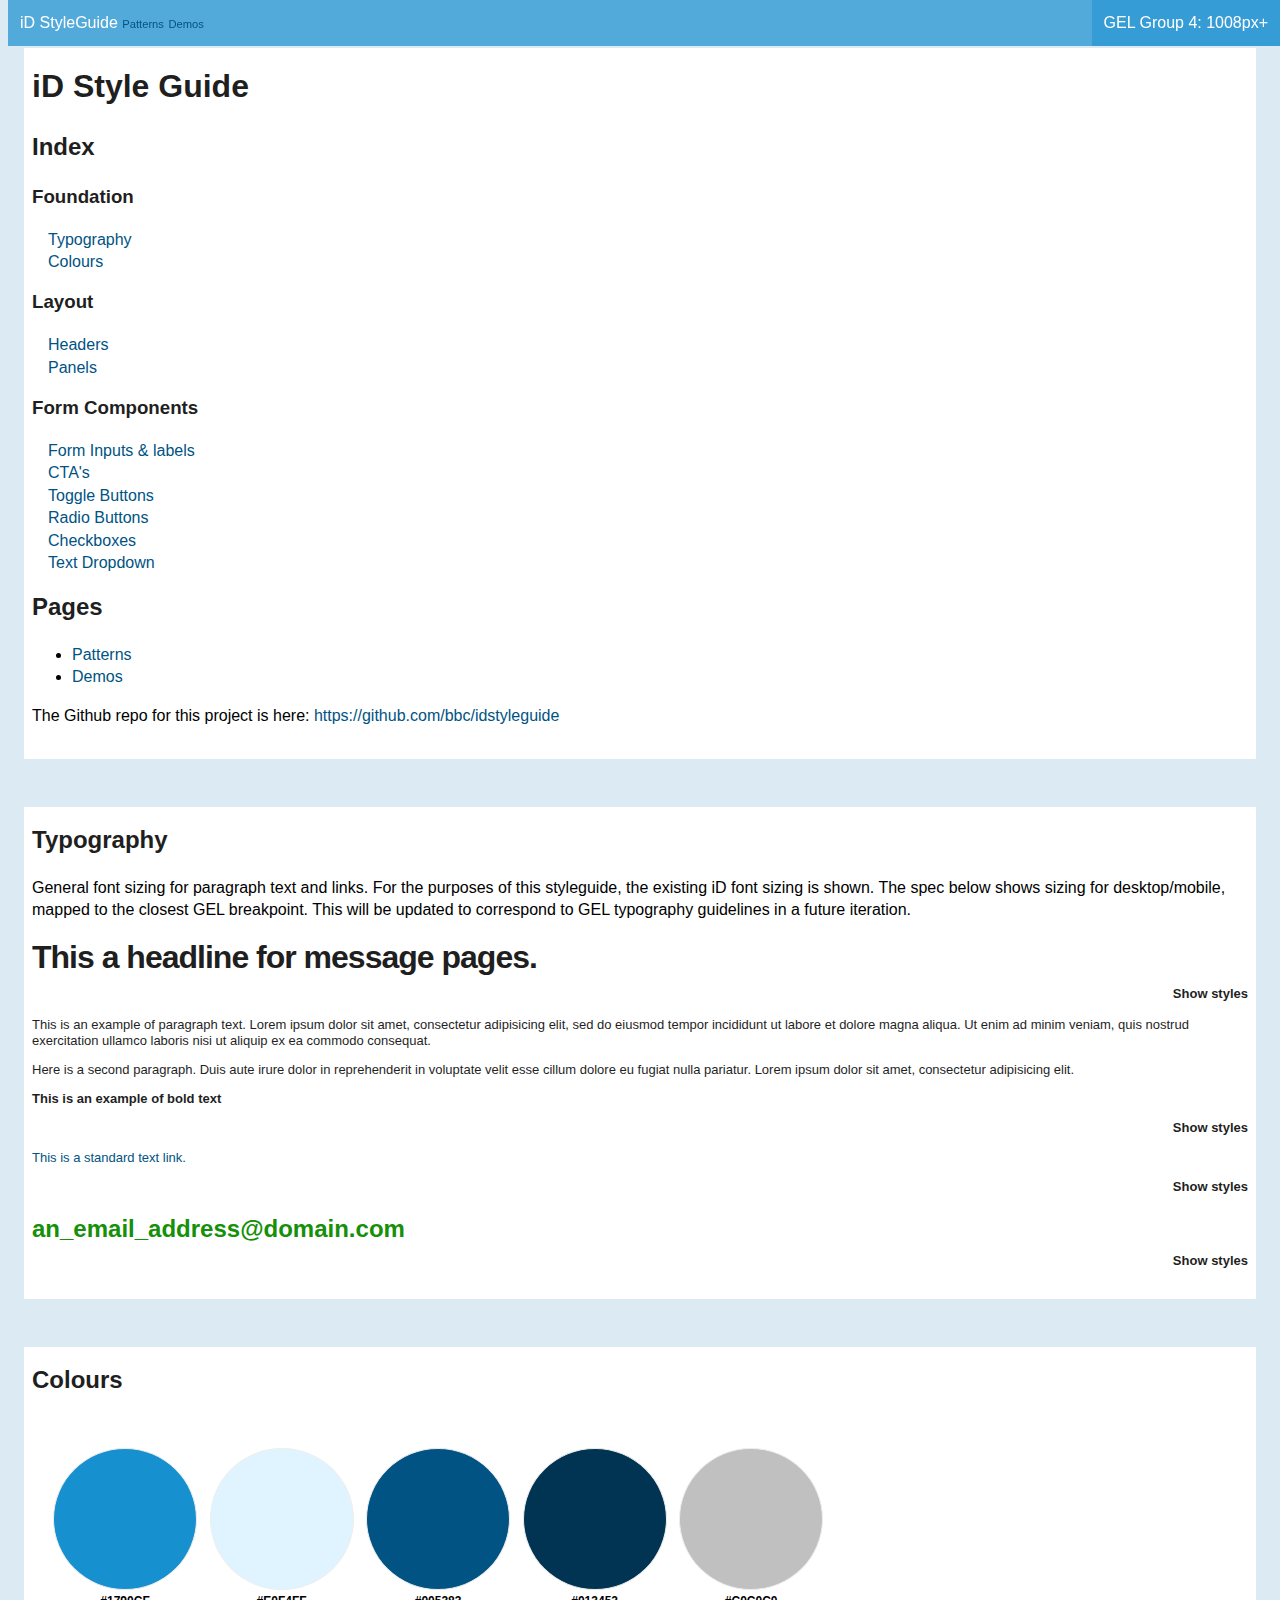
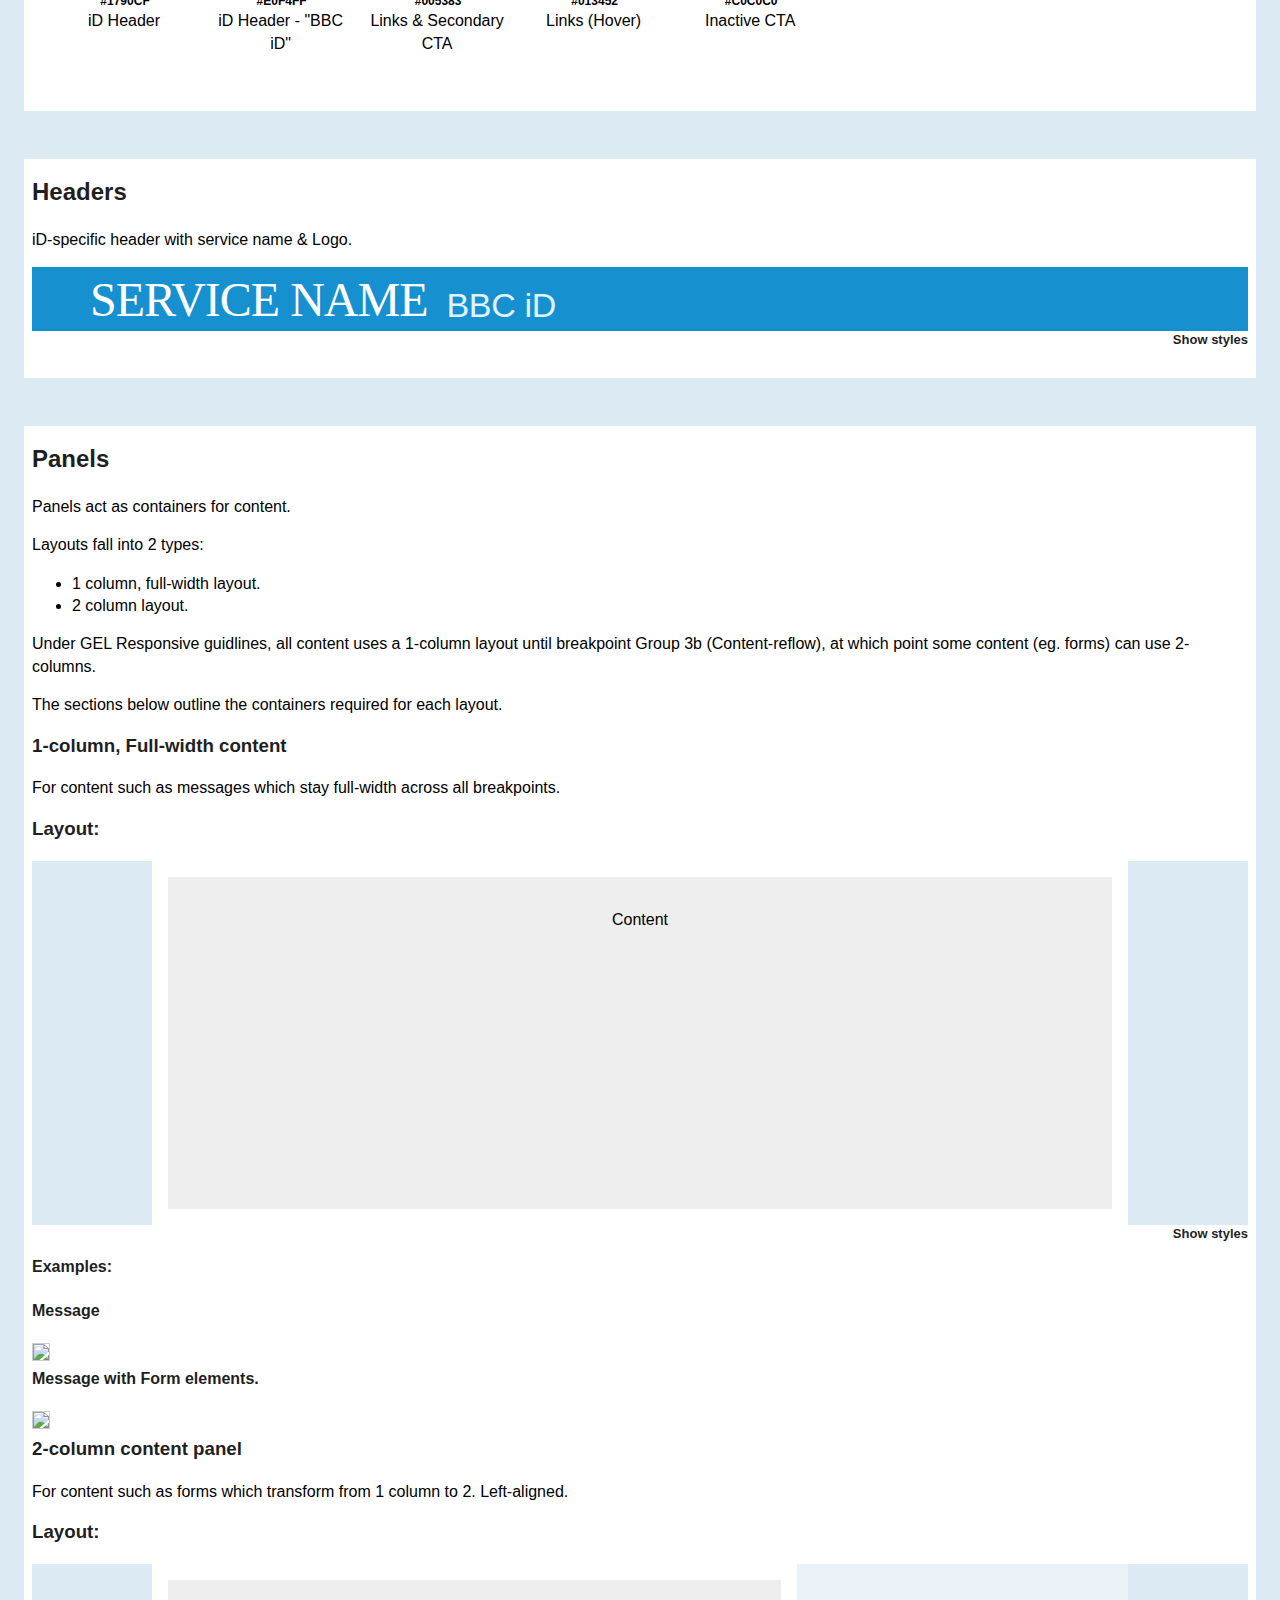
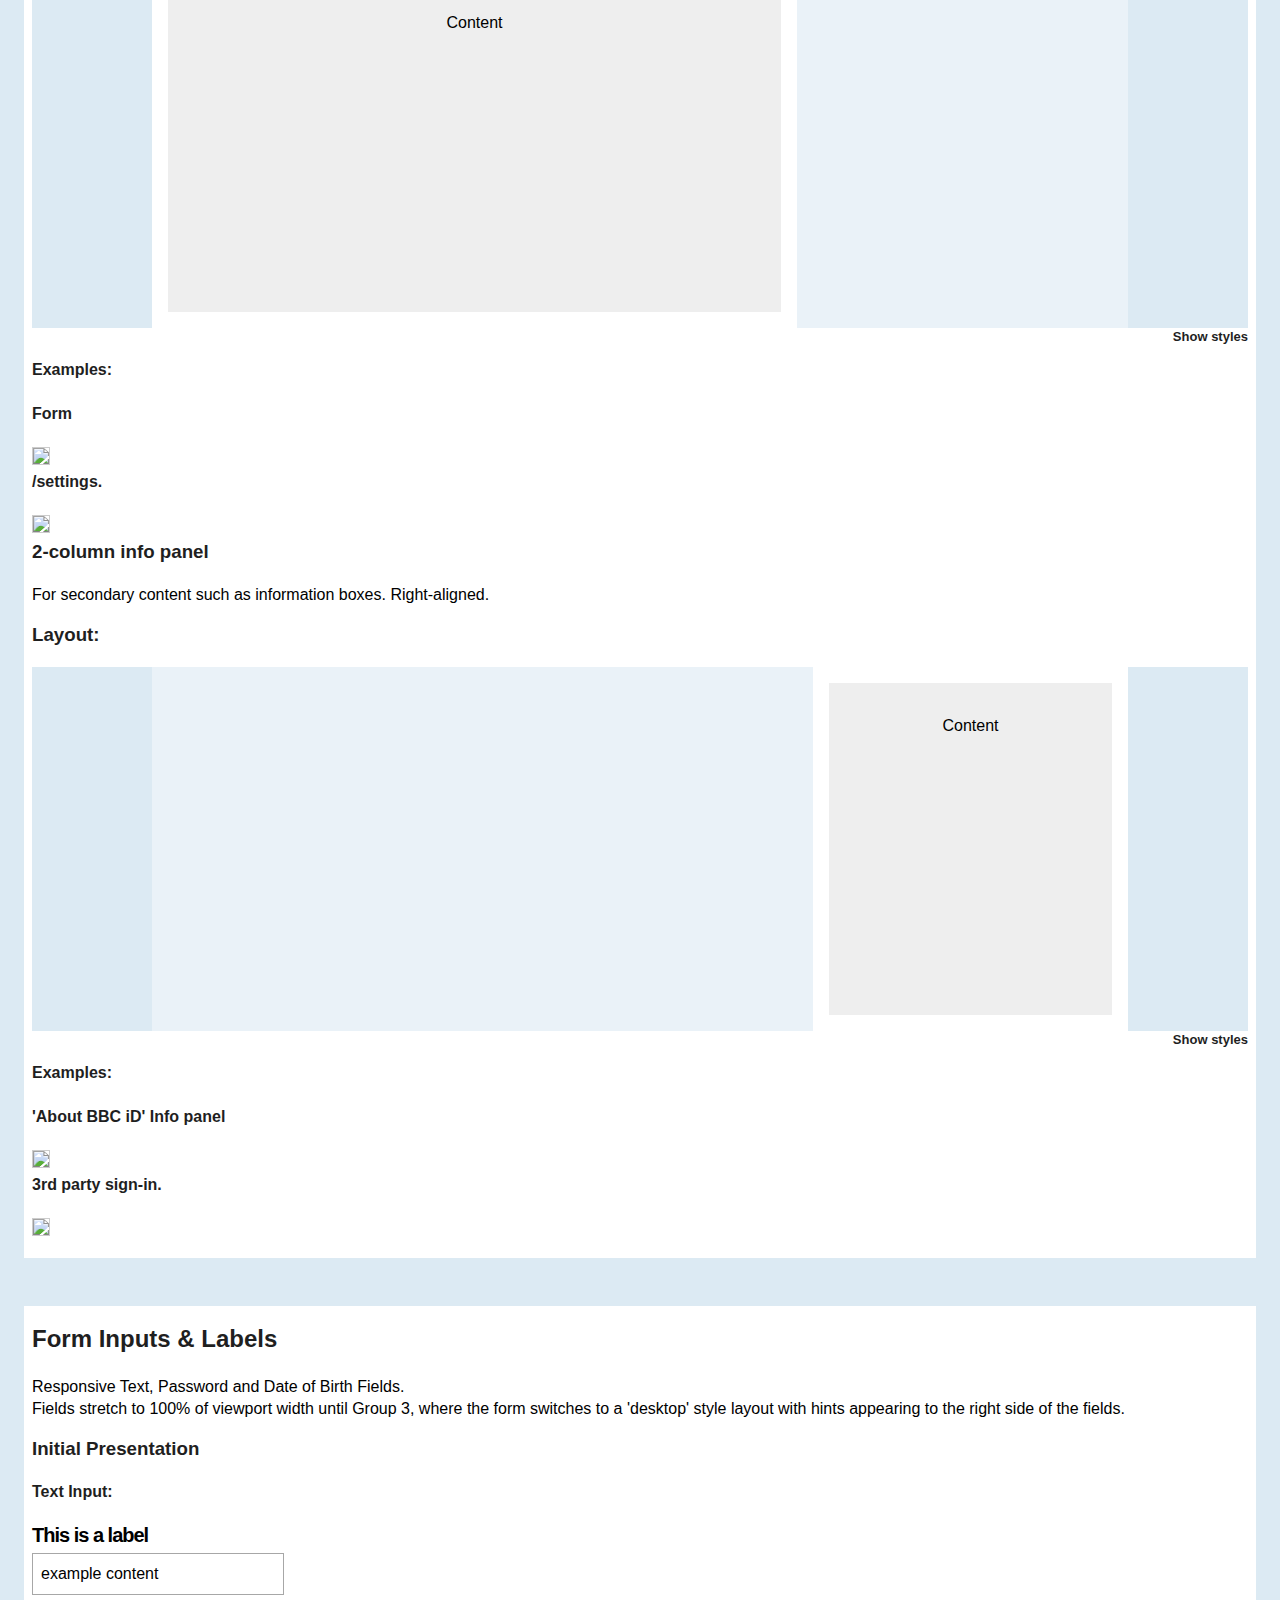
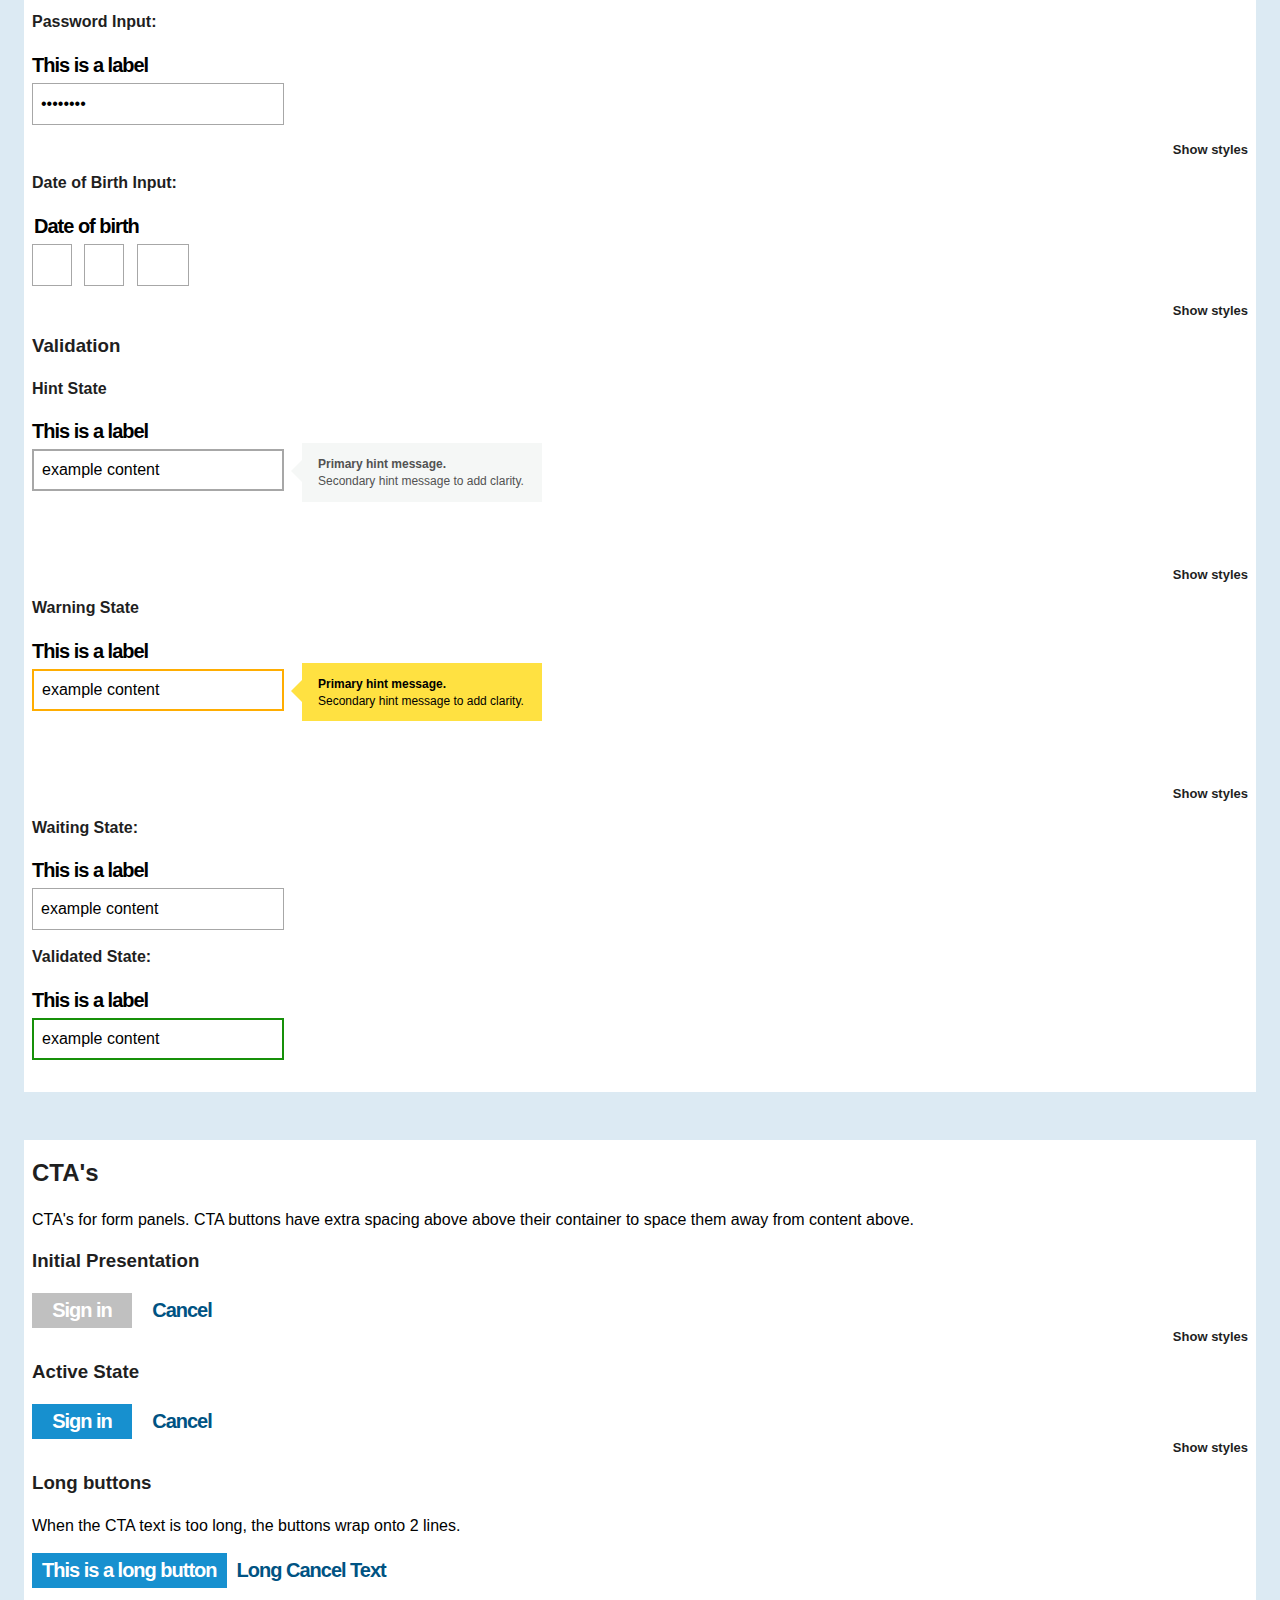
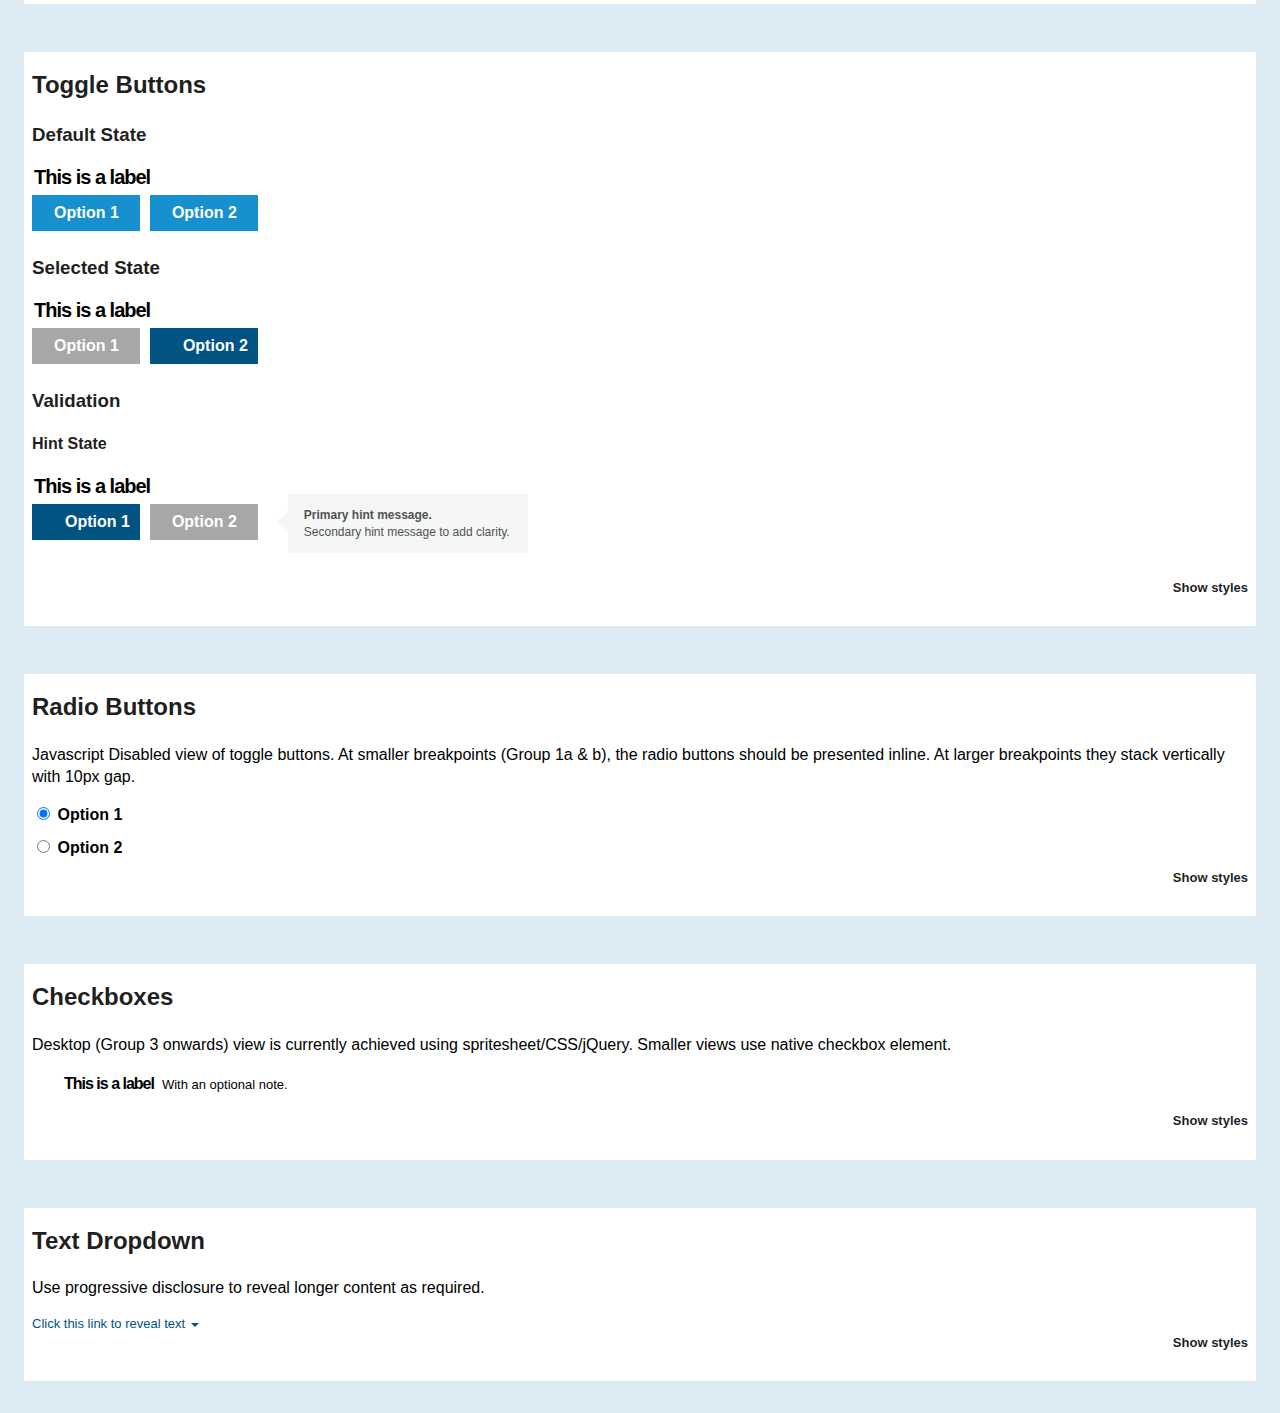
==== commit 9537aa53: "add links to navbar" ====
--- a/index.html
+++ b/index.html
@@ -14,6 +14,8 @@
 
     <nav class="bbcid-styleguide-nav">
       iD StyleGuide
+      <a href="index.html">Patterns</a></li>
+      <a href="demos.html">Demos</a></li>
     </nav>
 
 <div class="bbcid-styleguide-container">
@@ -35,7 +37,6 @@
       <ul class="bbcid-styleguide-menu-list">
         <li><a href="#typography">Typography</a></li>
         <li><a href="#colours">Colours</a></li>
-        <li><a href="#grid">Grid</a></li>
       </ul>
       <h3 class="bbcid-styleguide-menu-header">Layout</h3>
       <ul class="bbcid-styleguide-menu-list">
--- a/css/bbc-id.css
+++ b/css/bbc-id.css
@@ -62,6 +62,12 @@
   color: #fff;
   z-index: 1;
 }
+.bbcid-styleguide-nav a {
+  font-size: 0.7em;
+  color: #005383;
+  display: none;
+}
+
 
 .bbcid-styleguide-container {
   min-width: 240px;
@@ -104,8 +110,9 @@
 
 div.bbcid-styleguide-notes div{
   background-color: #F7F7F9;
-  border: px solid #DCEAF3;
+  border: 1px solid #DCEAF3;
   padding: 0.25em 1em;
+  border-radius: 0.25em;
 }
 
 img.bbcid-styleguide-img-responsive {
@@ -136,6 +143,13 @@
     margin-left: 16px;
     margin-right: 16px;
   }
+  .bbcid-styleguide-nav a {
+    display: inline;
+  }
+}
+
+@media only screen and (min-width: 600px) {
+
 }
 
 
@@ -699,6 +713,11 @@
   height: 33px;
   padding: 8px;
   border:1px solid #a7a7a7;
+  border-radius: 0;
+  -webkit-appearance: none;
+  box-shadow: none;
+  -webkit-border-radius: 0;
+
   font-size: 0.813em;
   font-family:Arial,sans-serif;
 }
@@ -1488,7 +1507,7 @@
 }
 @media only screen and (min-width: 400px) {
   body:after {
-    content: "GEL Group 2: 400px - 599px";
+    content: "Group 2: 400px - 599px";
   } 
 }
 @media only screen and (min-width: 600px) {
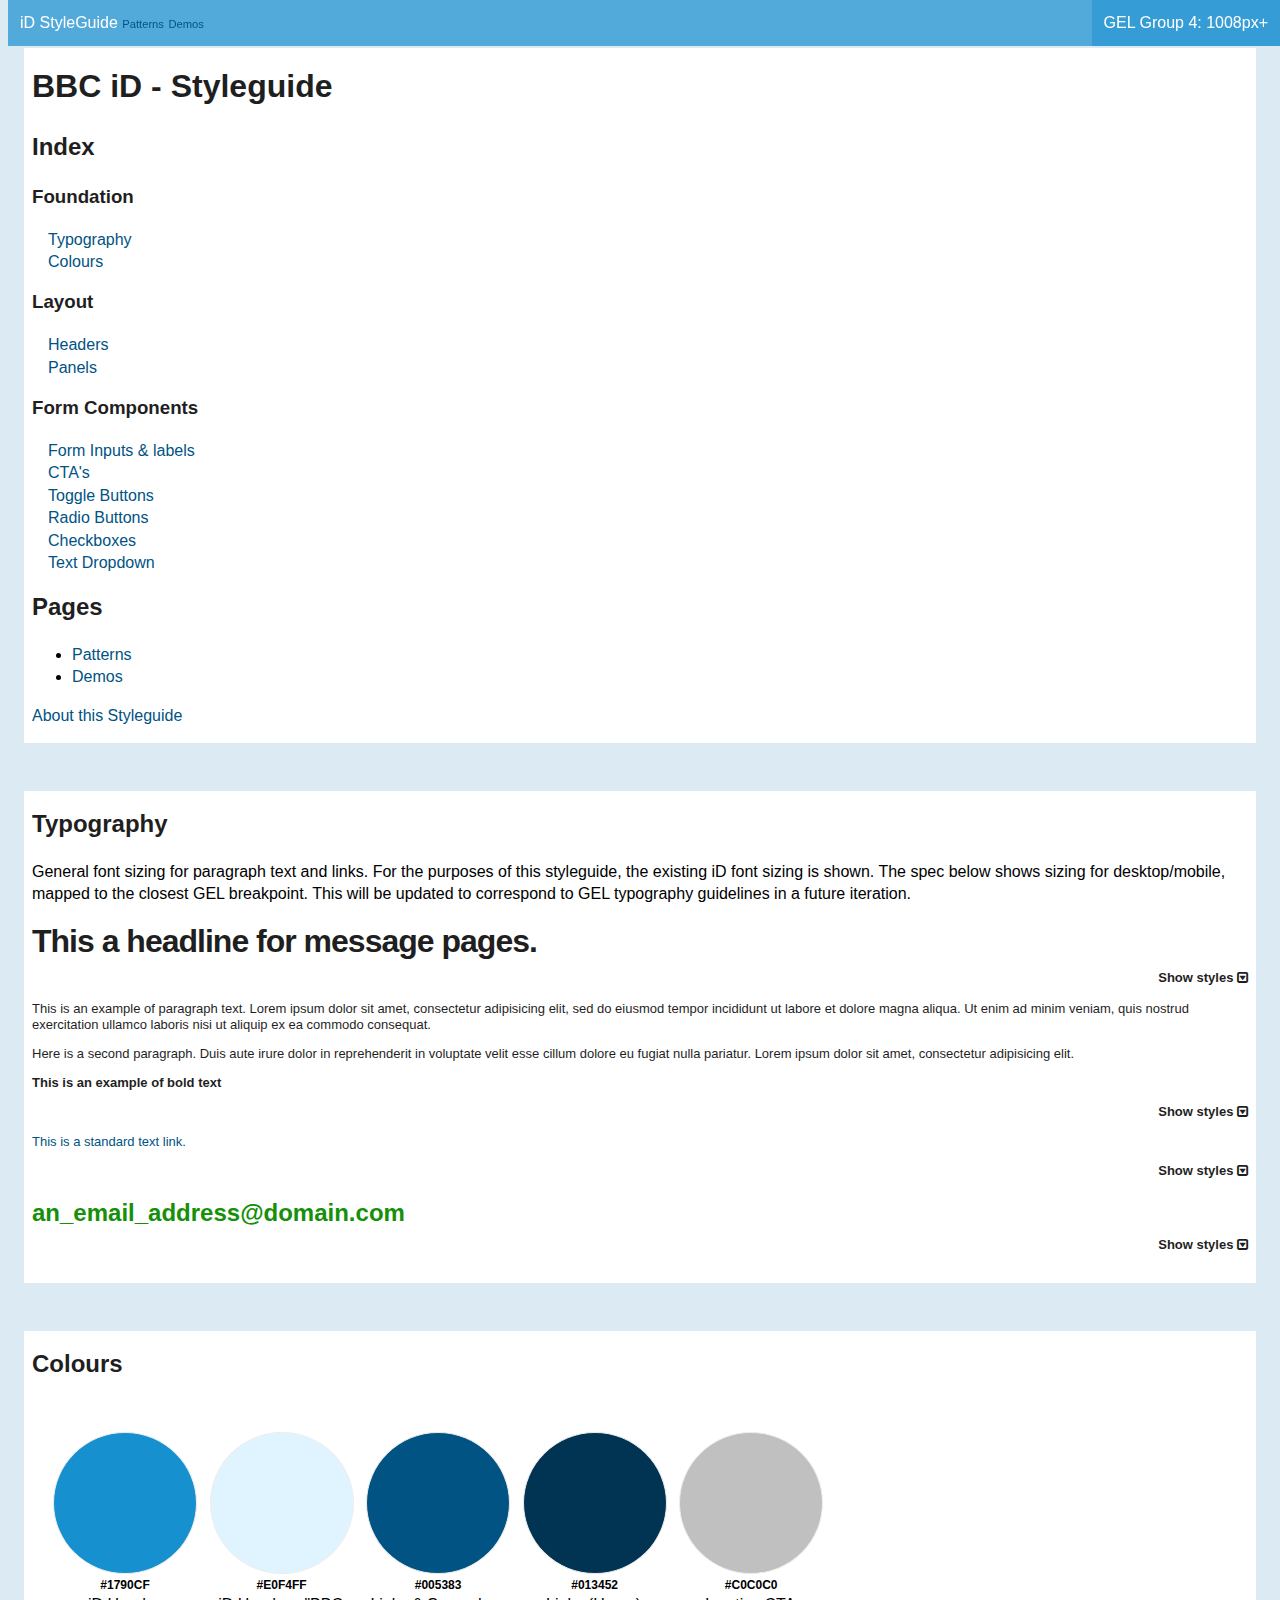
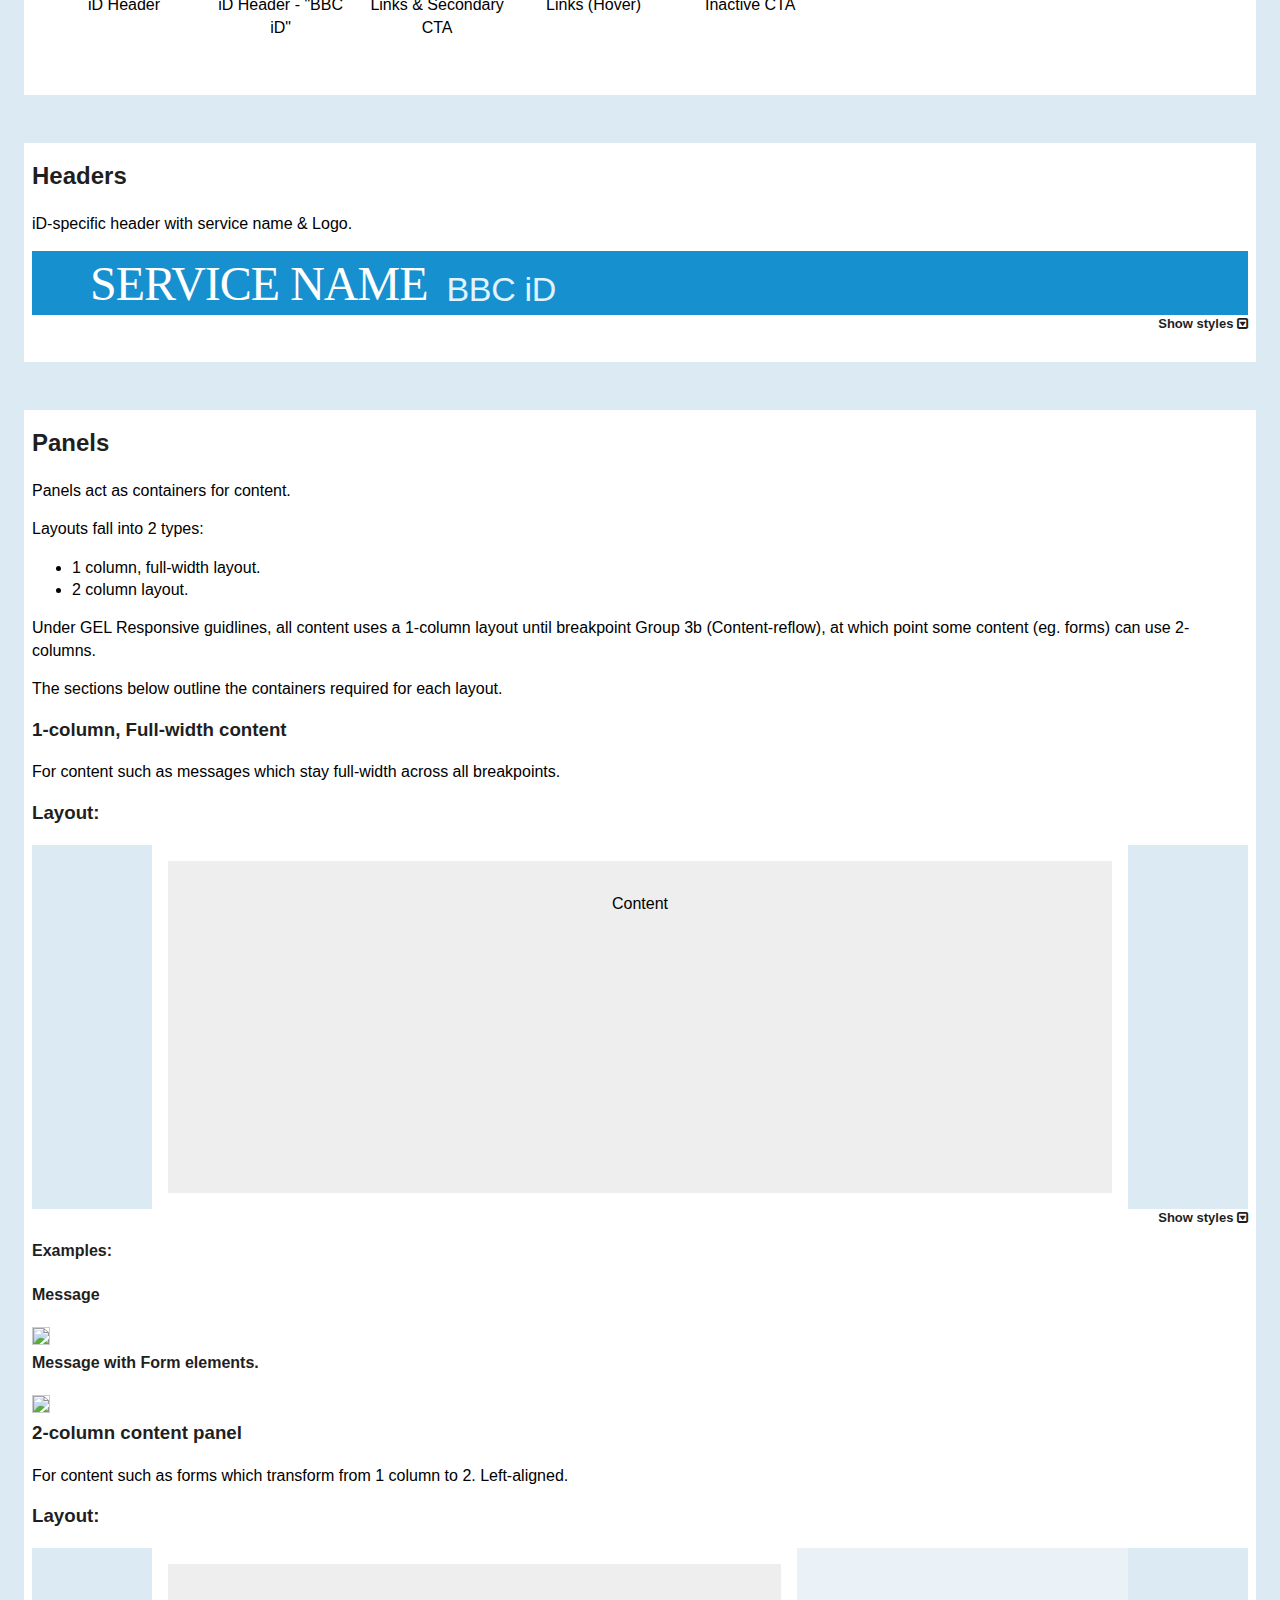
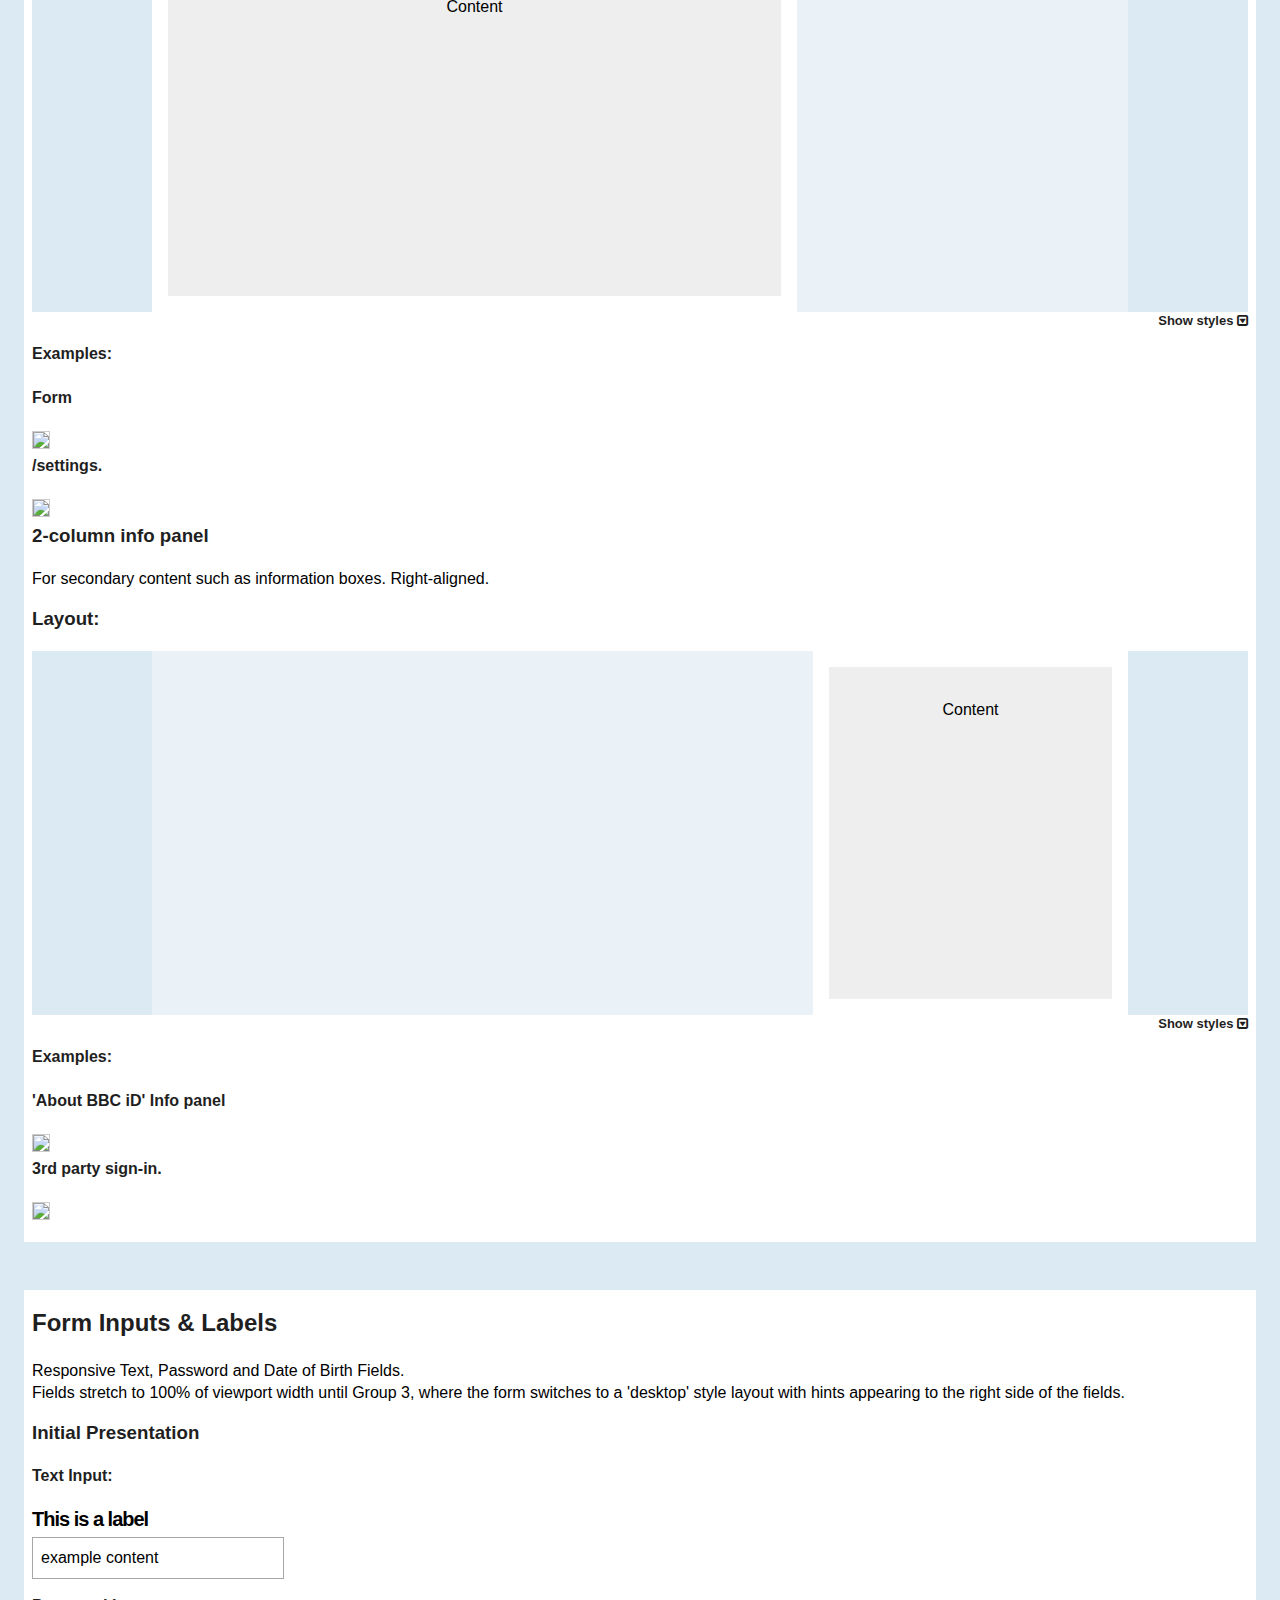
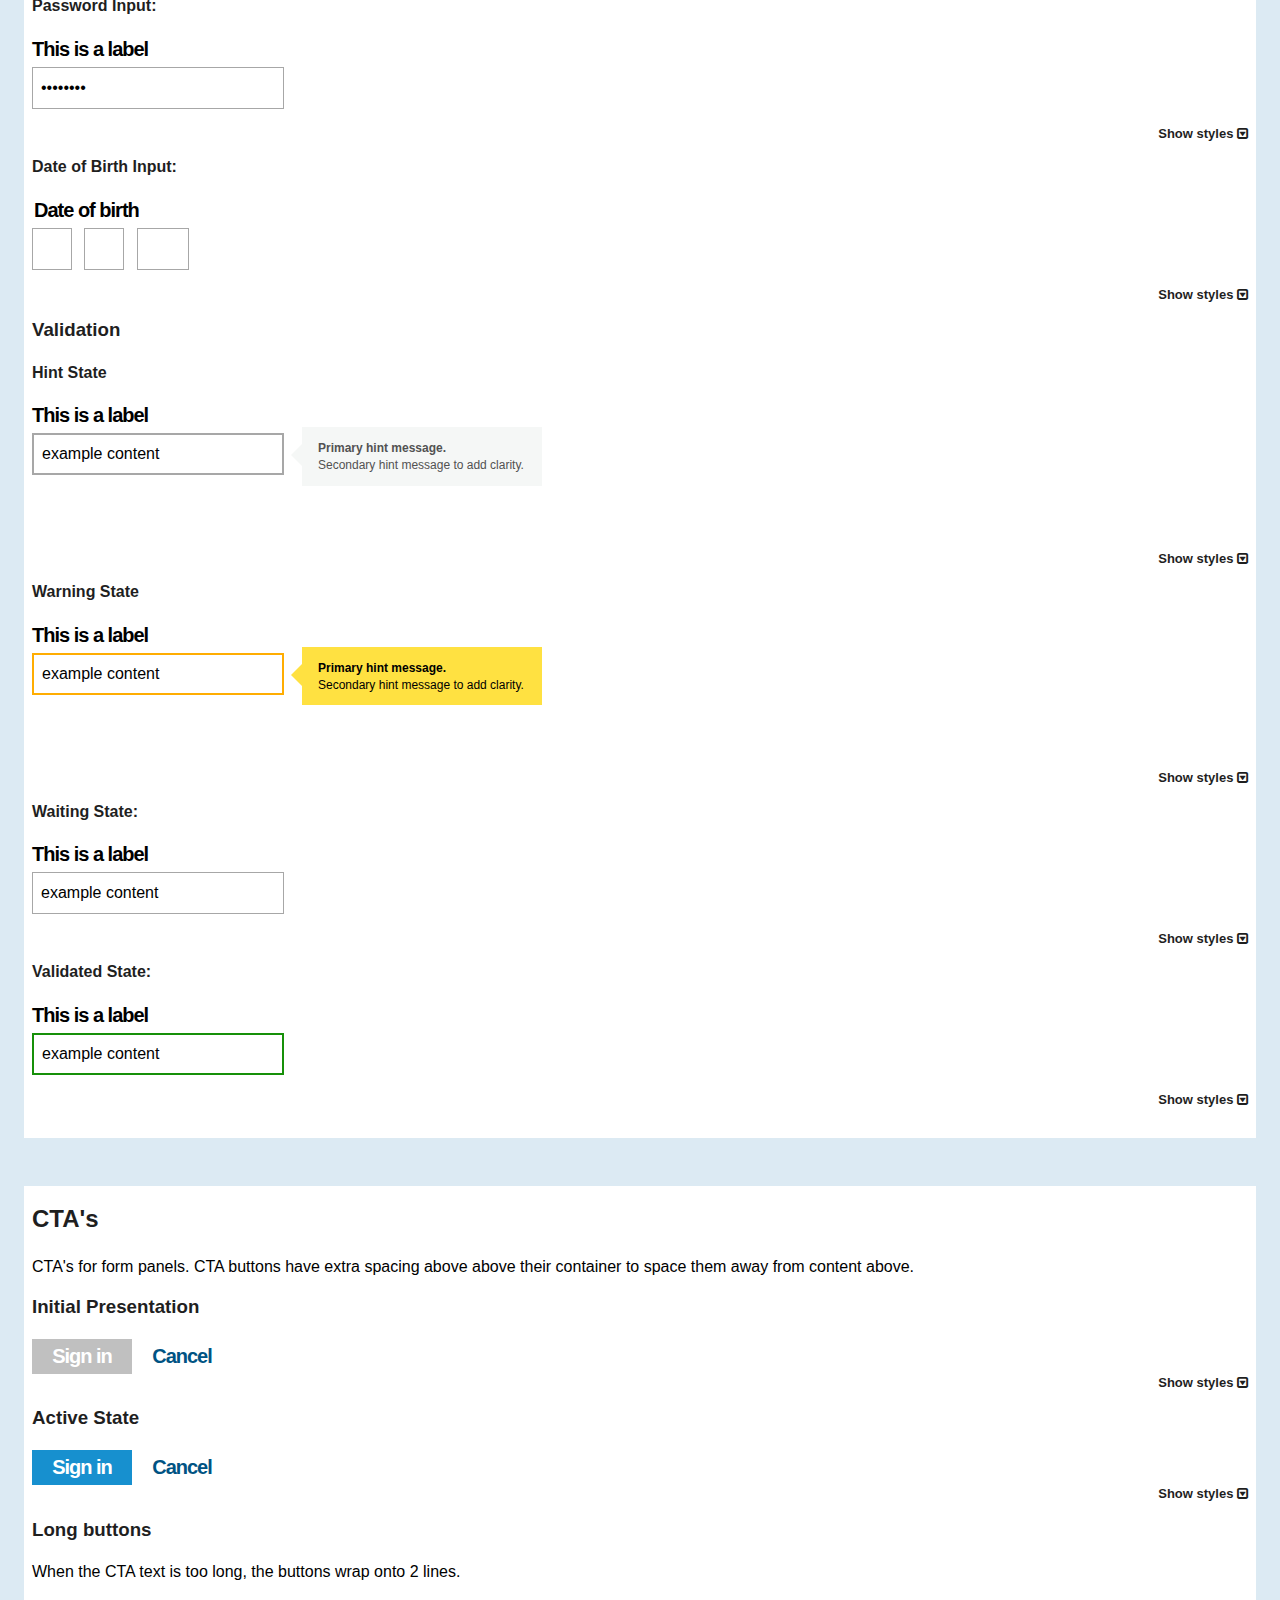
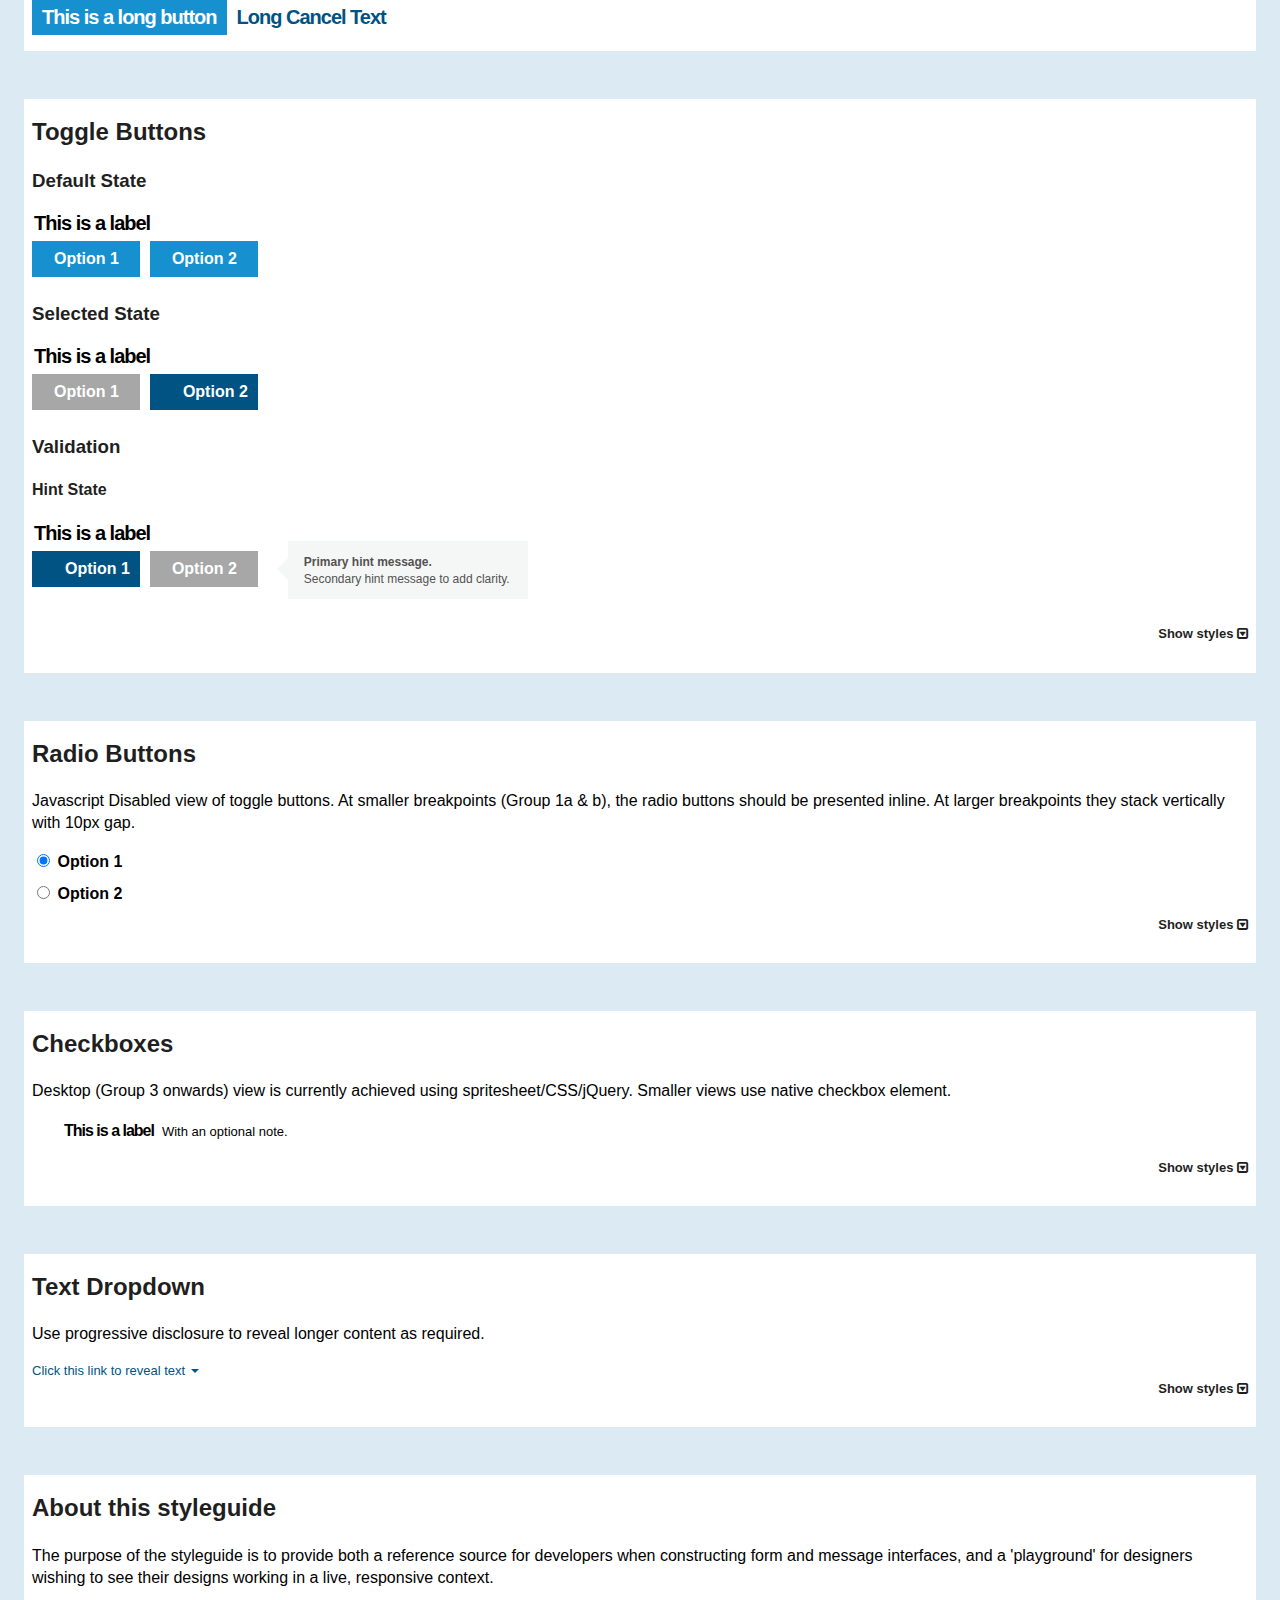
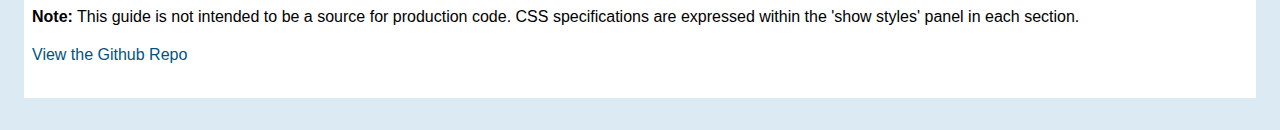
==== commit 57297da5: "add intro copy to bottom of page" ====
--- a/index.html
+++ b/index.html
@@ -9,6 +9,7 @@
 
         <link rel="stylesheet" href="css/normalize.css">
         <link rel="stylesheet" href="css/bbc-id.css">
+        <link href="//maxcdn.bootstrapcdn.com/font-awesome/4.3.0/css/font-awesome.min.css" rel="stylesheet">
     </head>
     <body>
 
@@ -29,8 +30,7 @@
   -->
 
   <section class="bbcid-styleguide-section">
-      <h1>iD Style Guide</h1>
-
+      <h1>BBC iD - Styleguide</h1>
       <h2>Index</h2>
       <div class="bbcid-styleguide-menu">
       <h3 class="bbcid-styleguide-menu-header">Foundation</h3>
@@ -53,18 +53,13 @@
         <li><a href="#dropdown">Text Dropdown</a></li>
       </ul>
     </div>
-
-<h2>Pages</h2>
-<ul>
-    <li><a href="index.html">Patterns</a><br>
-    <li><a href="demos.html">Demos</a>
-</ul>
-
-<p>The Github repo for this project is here: <a href="https://github.com/bbc/idstyleguide">https://github.com/bbc/idstyleguide</a></p>
-
-
-
-</section>
+    <h2>Pages</h2>
+    <ul>
+        <li><a href="index.html">Patterns</a><br>
+        <li><a href="demos.html">Demos</a>
+    </ul>
+    <a href="#about">About this Styleguide</a>
+  </section>
 
 
 <!-- 
@@ -88,7 +83,7 @@
     </div>
 
     <div class="bbcid-styleguide-notes">
-      <h3>Show styles</h3>
+      <h3>Show styles <span class="fa fa-toggle-down"></span></h3>
     <div>
 <code>
 <pre>
@@ -125,7 +120,7 @@
 
     
     <div class="bbcid-styleguide-notes">
-      <h3>Show styles</h3>
+      <h3>Show styles <span class="fa fa-toggle-down"></span></h3>
       <div>
         <code>
           <pre>
@@ -159,7 +154,7 @@
     </div>
     
     <div class="bbcid-styleguide-notes">
-      <h3>Show styles</h3>
+      <h3>Show styles <span class="fa fa-toggle-down"></span></h3>
       <div>
 <code>
 <pre>
@@ -193,7 +188,7 @@
     </div>
     
     <div class="bbcid-styleguide-notes">
-      <h3>Show styles</h3>
+      <h3>Show styles <span class="fa fa-toggle-down"></span></h3>
       <div>
 <code>
 <pre>
@@ -312,7 +307,7 @@
 
  <!-- Notes -->
  <div class="bbcid-styleguide-notes">
-  <h3>Show styles</h3>
+  <h3>Show styles <span class="fa fa-toggle-down"></span></h3>
   <div>    
 <code>
 <pre>
@@ -401,7 +396,7 @@
   </div>
 
 <div class="bbcid-styleguide-notes">
-  <h3>Show styles</h3>
+  <h3>Show styles <span class="fa fa-toggle-down"></span></h3>
   <div>
 <code>
 <pre>
@@ -472,7 +467,7 @@
 
 <!-- 2 column content notes -->
   <div class="bbcid-styleguide-notes">
-    <h3>Show styles</h3>
+    <h3>Show styles <span class="fa fa-toggle-down"></span></h3>
     <div>
 <code>
 <pre>
@@ -544,7 +539,7 @@
 <!-- 2 column info notes -->
 
 <div class="bbcid-styleguide-notes">
-  <h3>Show styles</h3>
+  <h3>Show styles <span class="fa fa-toggle-down"></span></h3>
   <div>
 <code>
 <pre>
@@ -638,7 +633,7 @@
 
 
 <div class="bbcid-styleguide-notes">
-  <h3>Show styles</h3>
+  <h3>Show styles <span class="fa fa-toggle-down"></span></h3>
   <div>
     
 <code>
@@ -699,7 +694,7 @@
   <!-- INPUTS: NOTES -->
 
     <div class="bbcid-styleguide-notes">
-      <h3>Show styles</h3>
+      <h3>Show styles <span class="fa fa-toggle-down"></span></h3>
       <div>
           
 <code>
@@ -746,7 +741,7 @@
 
 
 <div class="bbcid-styleguide-notes">
-  <h3>Show styles</h3>
+  <h3>Show styles <span class="fa fa-toggle-down"></span></h3>
   <div>
     
         <code>
@@ -801,7 +796,7 @@
     </div>
 
     <div class="bbcid-styleguide-notes">
-      <h3>Show styles</h3>
+      <h3>Show styles <span class="fa fa-toggle-down"></span></h3>
       <div>
 
 <code>
@@ -849,7 +844,23 @@
       <input class="text" autocomplete="off" name="unique" id="bbcid_unique" value="example content" type="text">
     </div>
 
-    
+    <div class="bbcid-styleguide-notes">
+      <h3>Show styles <span class="fa fa-toggle-down"></span></h3>
+      <div>
+<code>
+<pre>
+<strong>Sizing</strong>
+Use input sizing as above, plus:
+background-image: url("../img/spinner_20px.gif");
+background-repeat: no-repeat;
+background-position: 220px 10px;
+</pre>
+</code>
+      </div>
+    </div>
+
+
+
     <h4>Validated State:</h4>
 
     <div class="bbcid-field-container unique-container valid">
@@ -857,10 +868,24 @@
       <input class="text" autocomplete="off" name="unique" id="bbcid_unique" value="example content" type="text">
     </div>
 
+    <div class="bbcid-styleguide-notes">
+      <h3>Show styles <span class="fa fa-toggle-down"></span></h3>
+      <div>
+<code>
+<pre>
+<strong>Sizing</strong>
+Use input sizing as above, plus:
+border: 2px solid #169009;
+background-image: url("path/to/sprite.png");
+background-repeat: no-repeat;
+background-position: 216px -785px;
+</pre>
+</code>
+     </div>
+   </div>
+
 
 	</form>
-
-
 
 
 
@@ -888,7 +913,7 @@
   </div>
 
   <div class="bbcid-styleguide-notes">
-    <h3>Show styles</h3>
+    <h3>Show styles <span class="fa fa-toggle-down"></span></h3>
     <div>
 <code>
 <pre>
@@ -927,7 +952,7 @@
   </div>
 
   <div class="bbcid-styleguide-notes">
-    <h3>Show styles</h3>
+    <h3>Show styles <span class="fa fa-toggle-down"></span></h3>
     <div>
 <code>
 <pre>
@@ -1038,7 +1063,7 @@
 
    <!-- Notes -->
    <div class="bbcid-styleguide-notes">
-    <h3>Show styles</h3>
+    <h3>Show styles <span class="fa fa-toggle-down"></span></h3>
     <div>
 <code>
 <pre>
@@ -1087,7 +1112,7 @@
 
     <!-- Notes -->
     <div class="bbcid-styleguide-notes">
-      <h3>Show styles</h3>
+      <h3>Show styles <span class="fa fa-toggle-down"></span></h3>
       <div>
 <code>
 <pre>
@@ -1130,7 +1155,7 @@
   </div>
 
   <div class="bbcid-styleguide-notes">
-    <h3>Show styles</h3>
+    <h3>Show styles <span class="fa fa-toggle-down"></span></h3>
     <div>
 <code>
 <pre>
@@ -1183,29 +1208,32 @@
 
   <!-- Notes -->
   <div class="bbcid-styleguide-notes">
-  <h3>Show styles</h3>
+  <h3>Show styles <span class="fa fa-toggle-down"></span></h3>
   <div>
 <code>
 <pre>Use standard type styles from <a href="#typography">typography</a> section.</pre>
 </code>
   </div>
 </div>
-
-
-
-
 </section>
 
+  <section id="about" class="bbcid-styleguide-section grid-container">
+    <h2>About this styleguide</h2>
+    <p>The purpose of the styleguide is to provide both a reference source for developers when constructing form and message interfaces, and a 'playground' for designers wishing to see their designs working in a live, responsive context.</p>
+    <p><strong>Note:</strong> This guide is not intended to be a source for production code. CSS specifications are expressed within the 'show styles' panel in each section.</p>
+    <p><a href="https://github.com/bbc/idstyleguide">View the Github Repo</a></p>
+  </section>
+
 
 </div> <!-- / id_container -->
 
 
-<!-- 
-
-    SCRIPTS 
-
-
--->
+        <!-- 
+
+            SCRIPTS 
+
+
+        -->
         <script src="//ajax.googleapis.com/ajax/libs/jquery/1.11.2/jquery.min.js"></script>
         <script src="js/vendor/jquery-ui.js"></script>
         <script>window.jQuery || document.write('<script src="js/vendor/jquery-1.11.2.min.js"><\/script>')</script>
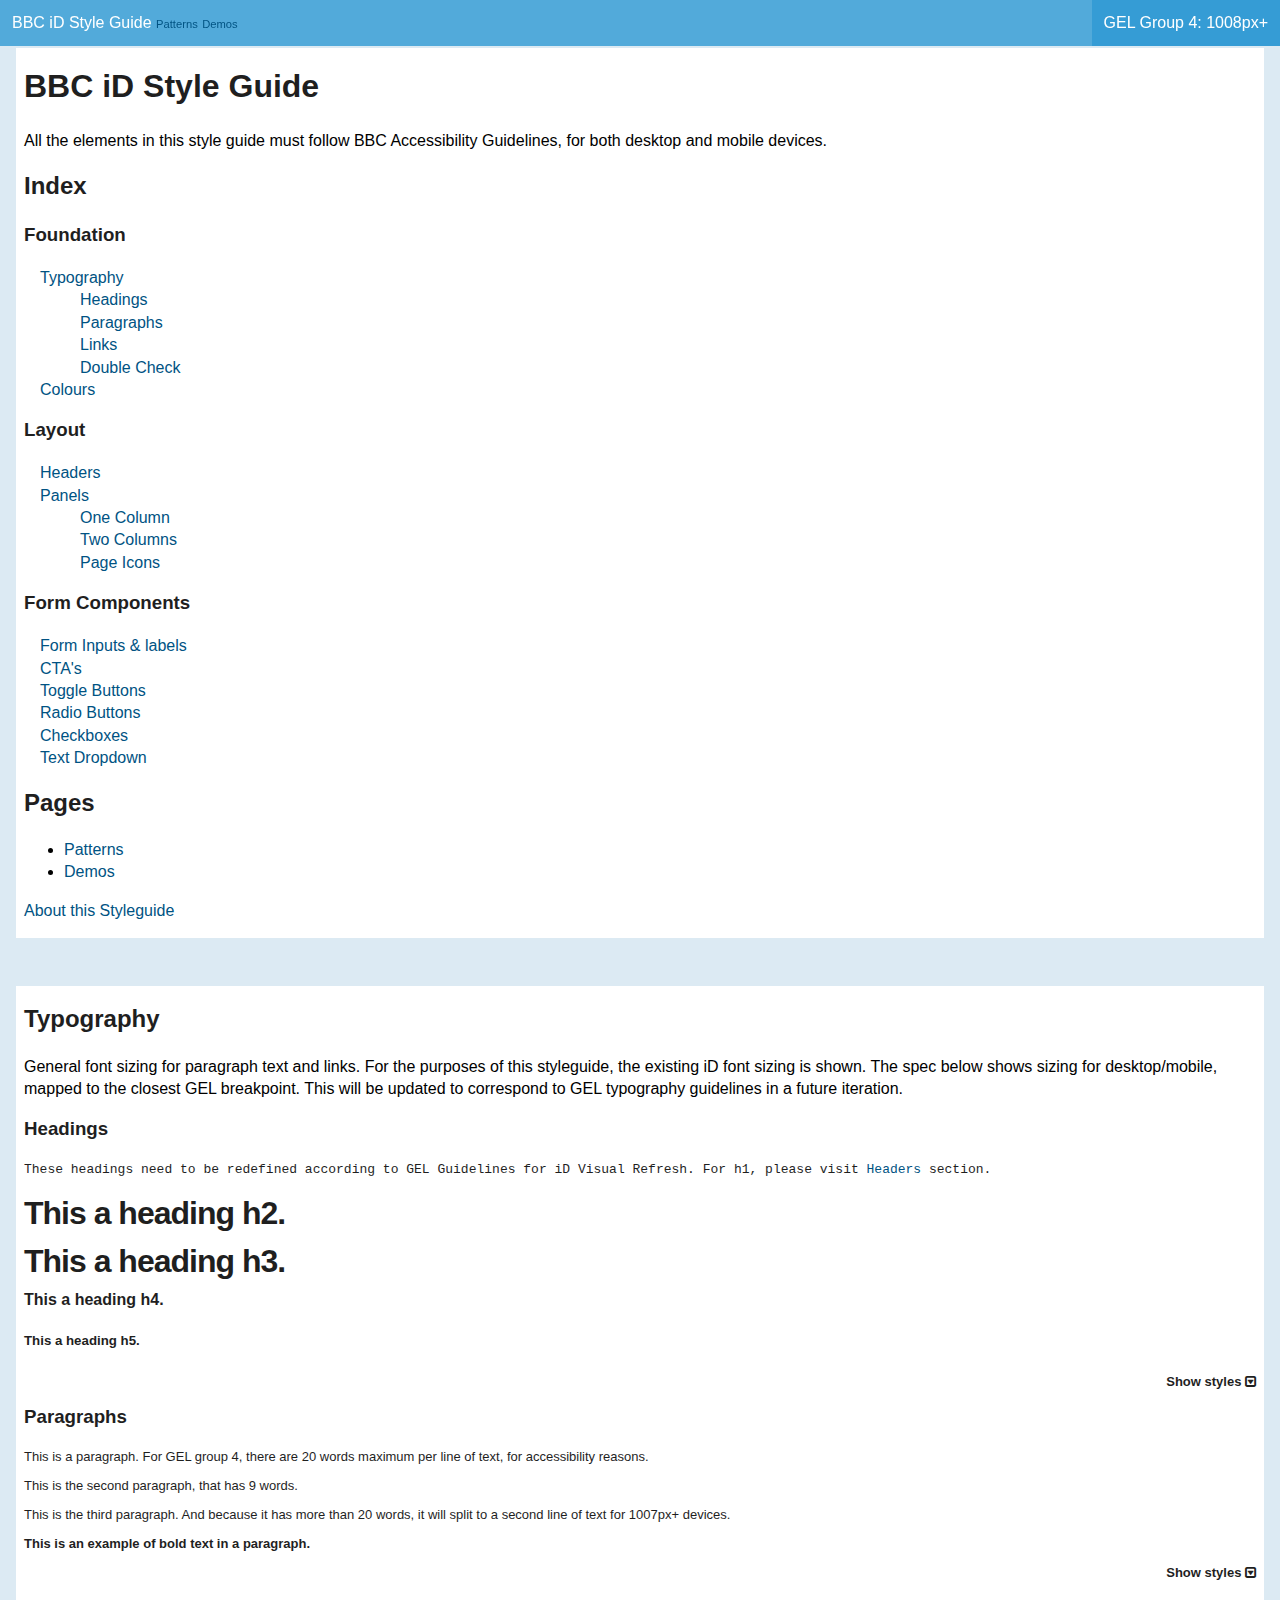
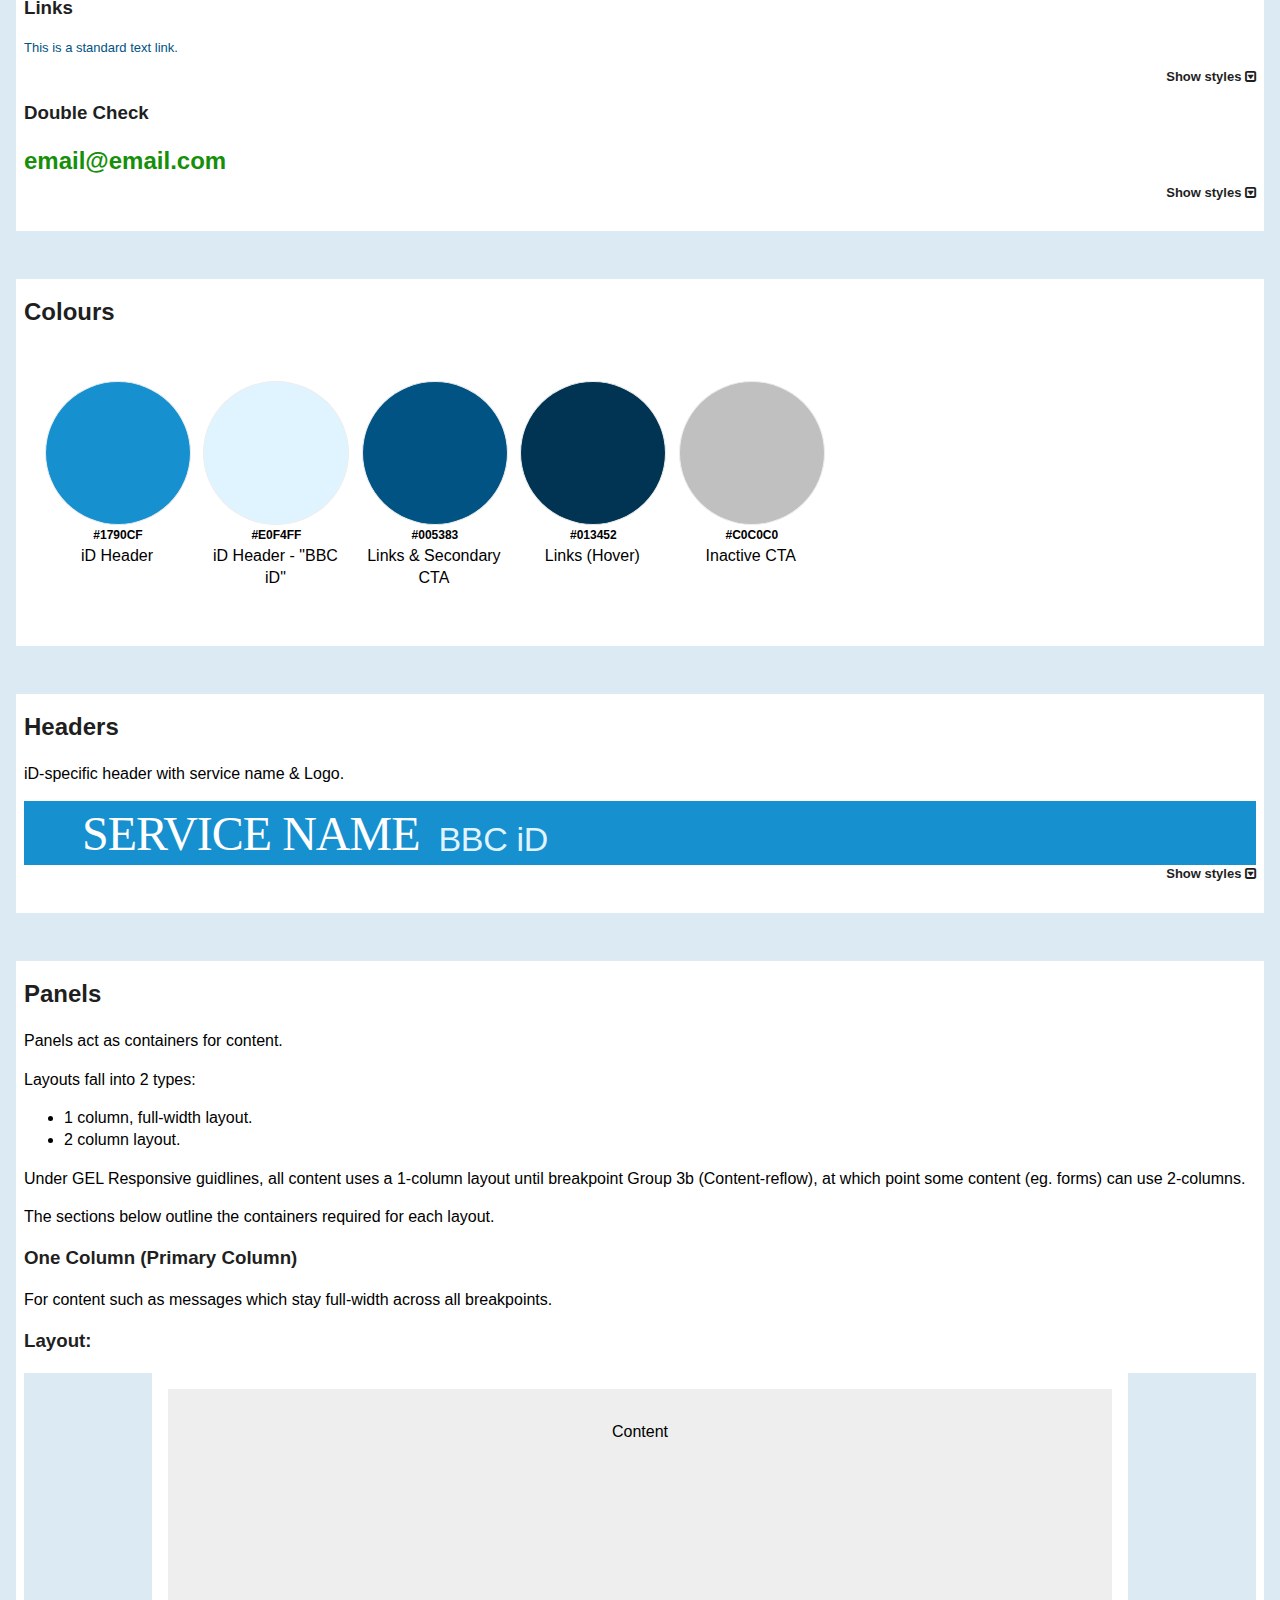
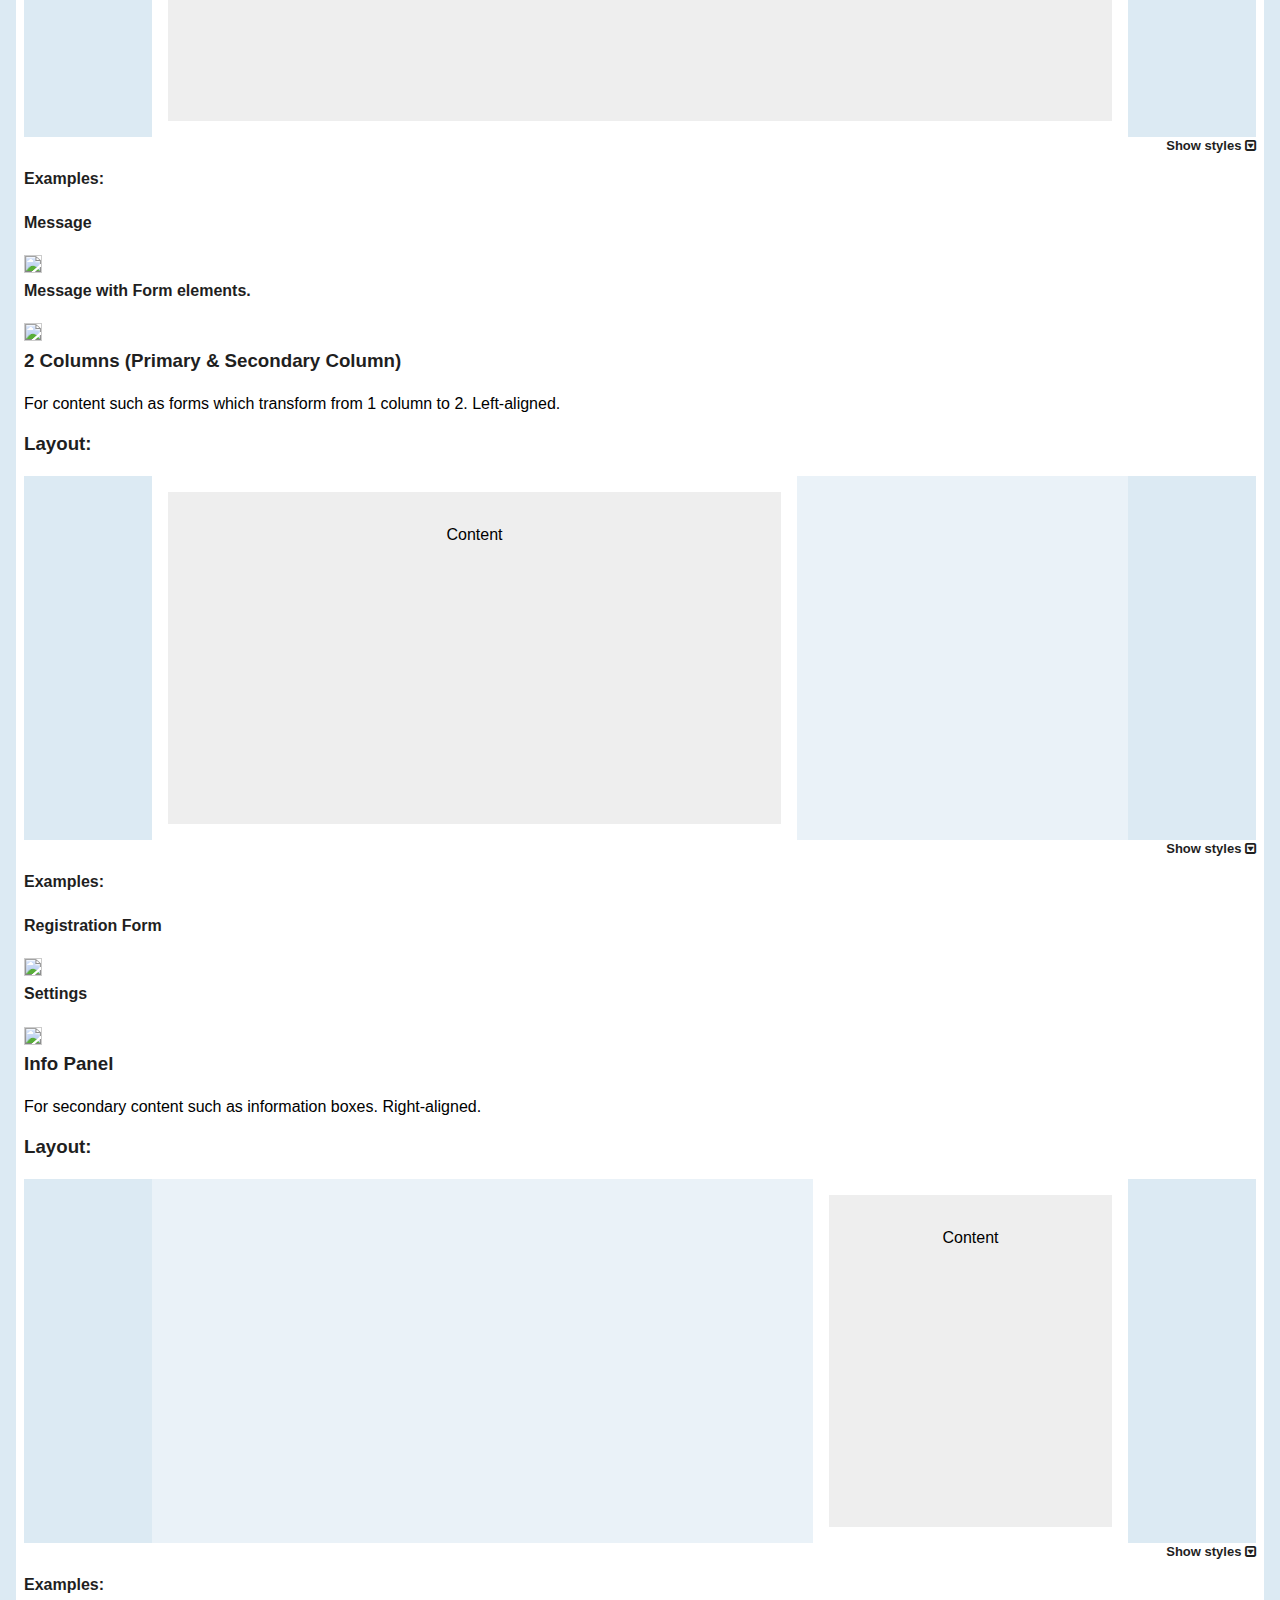
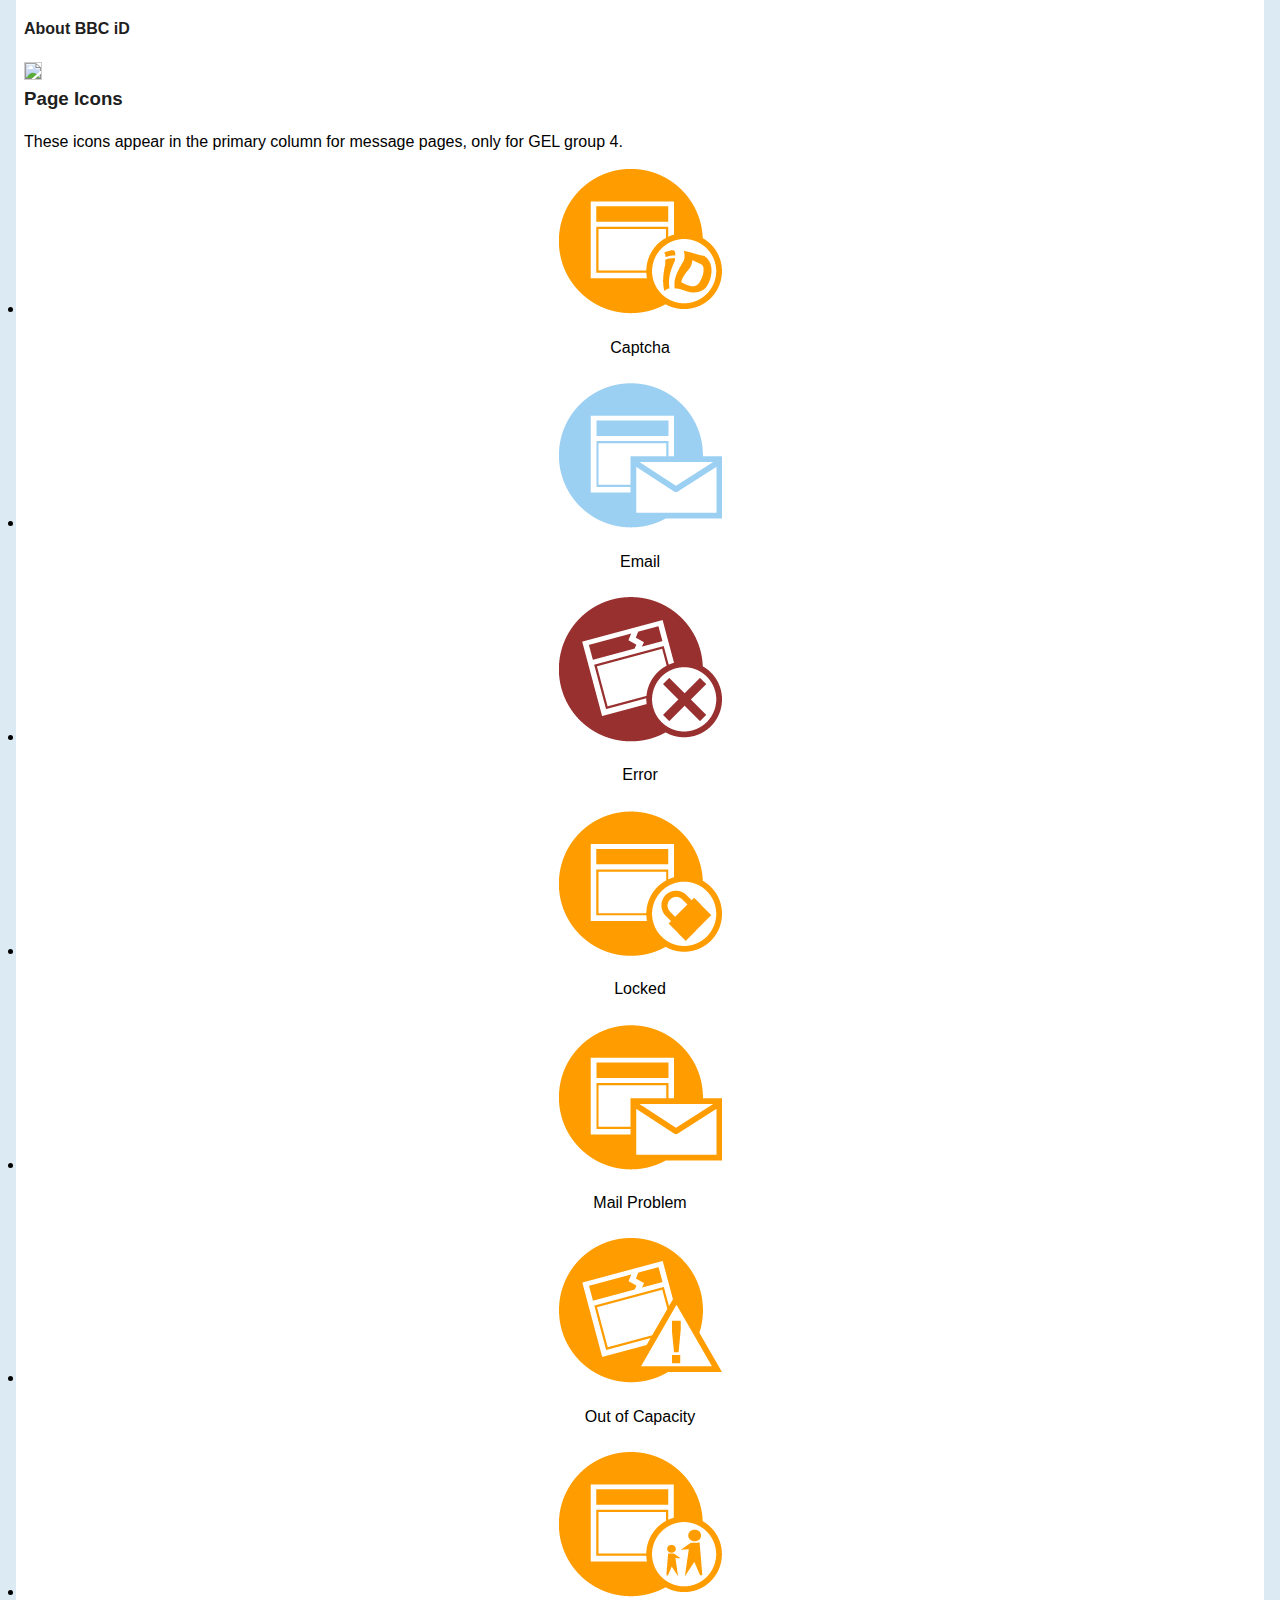
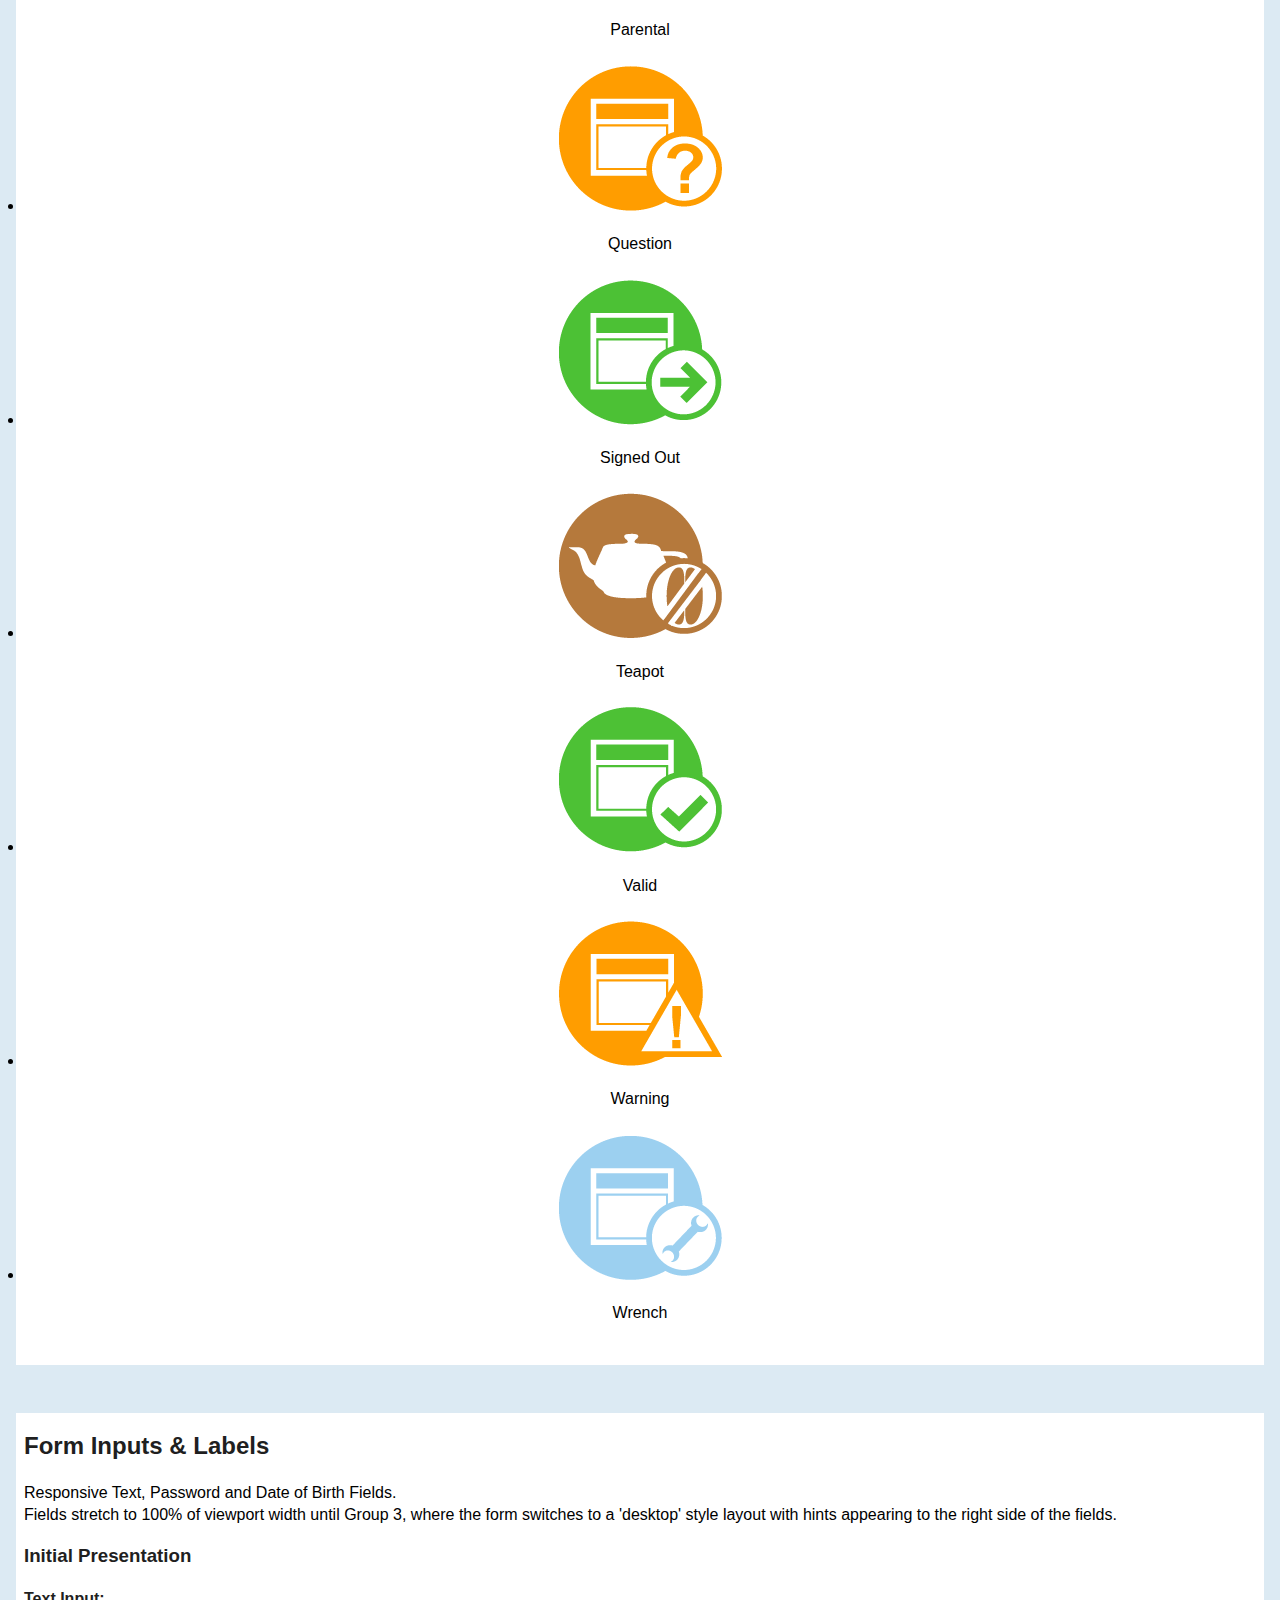
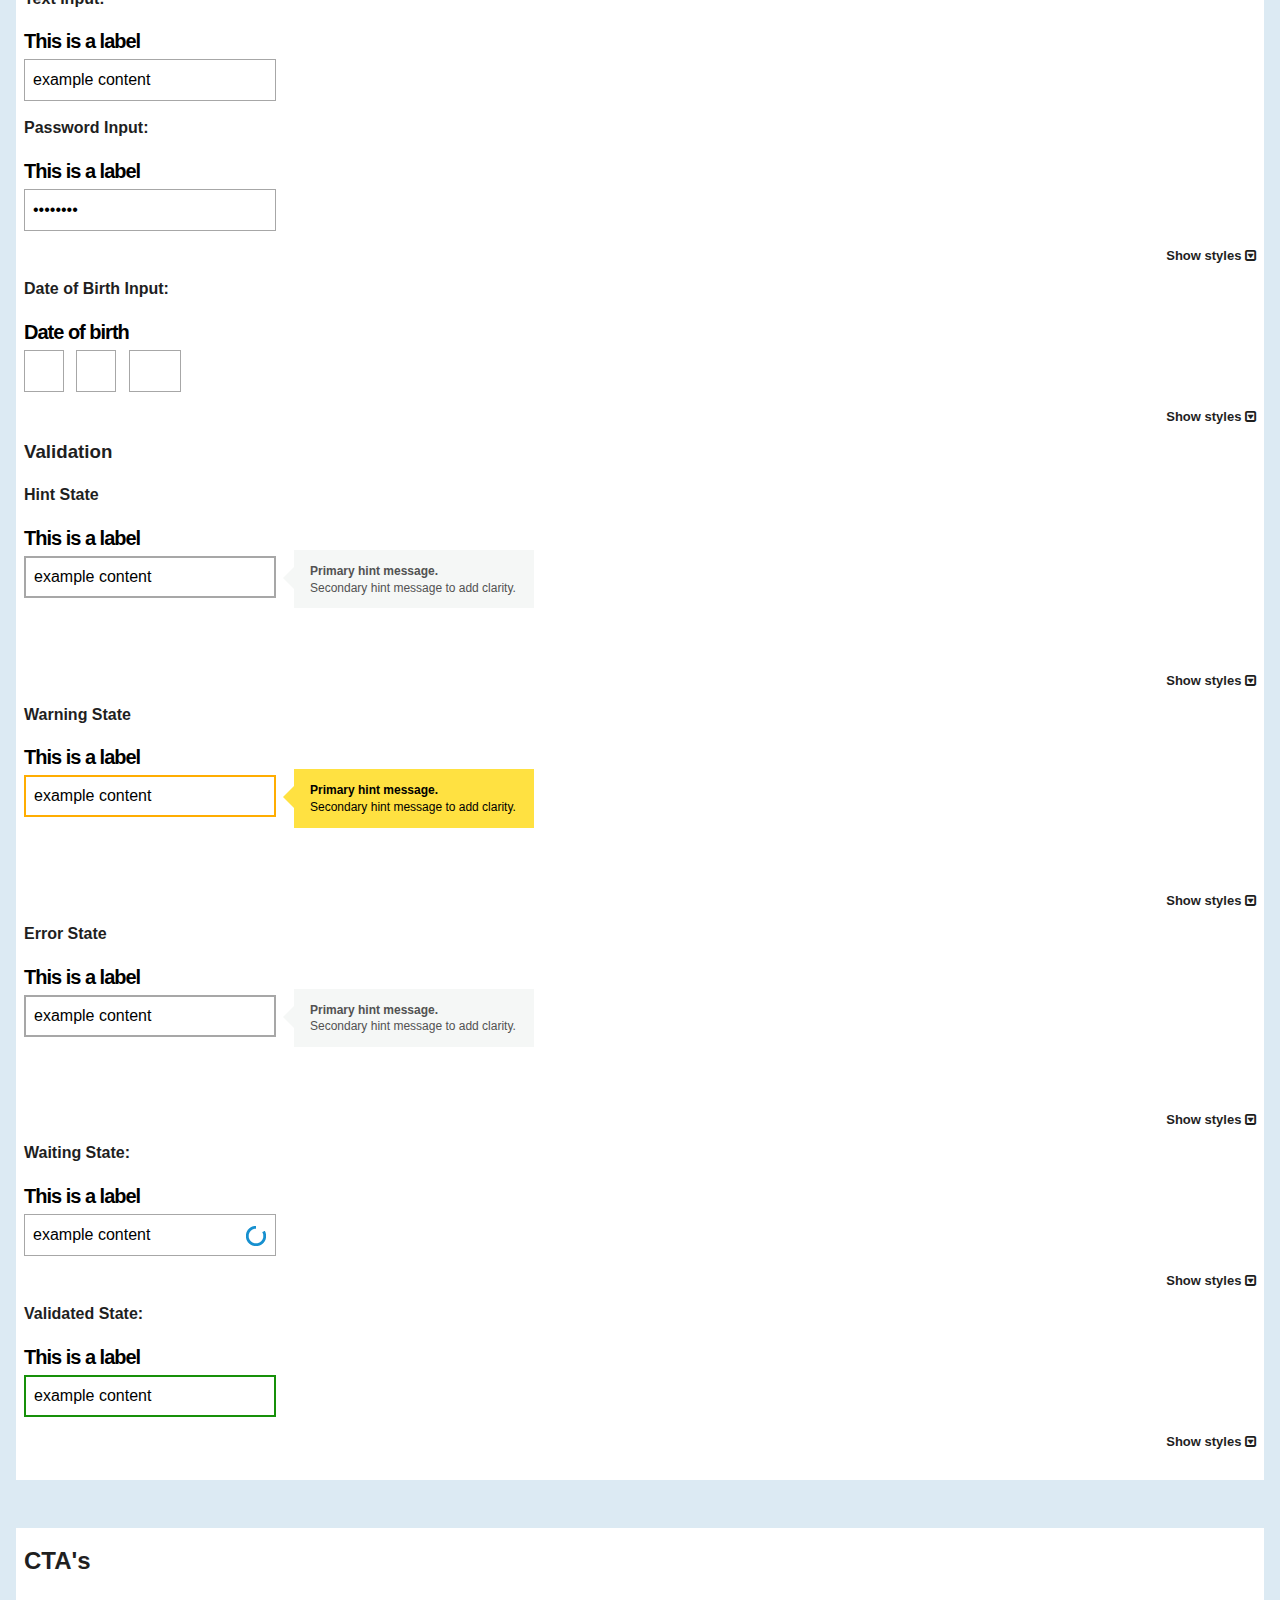
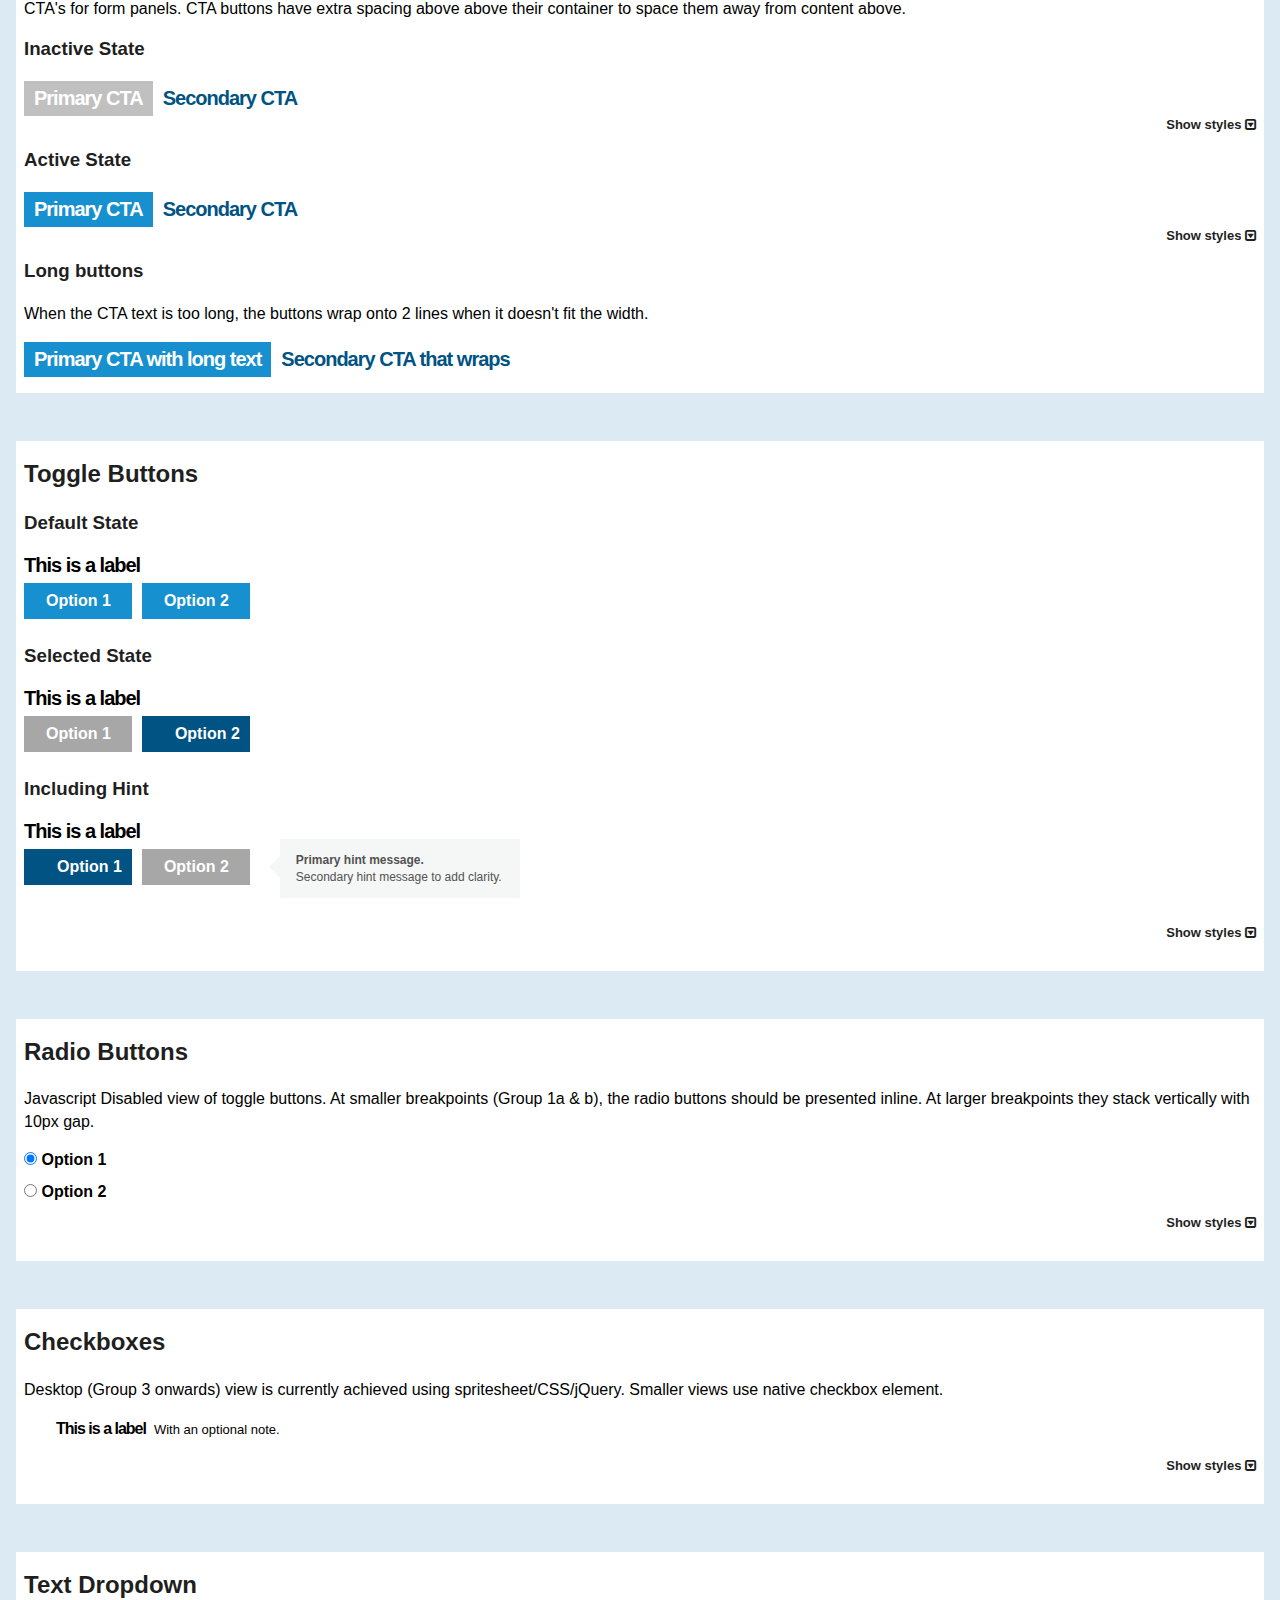
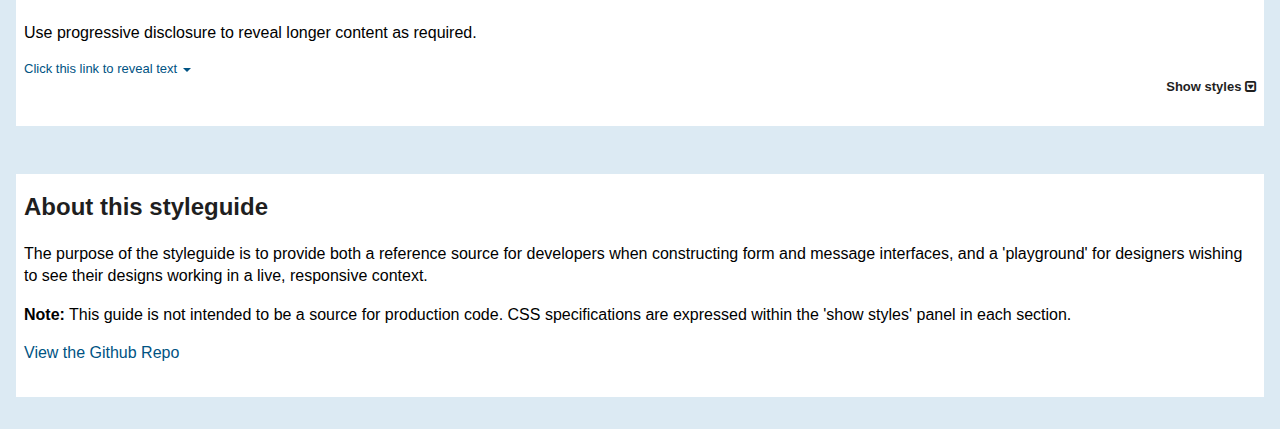
==== commit f52cfc51: "Merge pull request #35 from danielgonzalezbbc/gh-pages" ====
--- a/index.html
+++ b/index.html
@@ -1,215 +1,276 @@
 <!doctype html>
 <html class="no-js" lang="">
-    <head>
-        <meta charset="utf-8">
-        <meta http-equiv="X-UA-Compatible" content="IE=edge">
-        <title>iD - Styleguide Demo</title>
-        <meta name="description" content="id Styleguide">
-        <meta name="viewport" content="width=device-width, initial-scale=1">
-
-        <link rel="stylesheet" href="css/normalize.css">
-        <link rel="stylesheet" href="css/bbc-id.css">
-        <link href="//maxcdn.bootstrapcdn.com/font-awesome/4.3.0/css/font-awesome.min.css" rel="stylesheet">
-    </head>
-    <body>
-
-    <nav class="bbcid-styleguide-nav">
-      iD StyleGuide
-      <a href="index.html">Patterns</a></li>
-      <a href="demos.html">Demos</a></li>
-    </nav>
+<head>
+<meta charset="utf-8">
+<meta http-equiv="X-UA-Compatible" content="IE=edge">
+<title>iD - Styleguide Demo</title>
+<meta name="description" content="id Styleguide">
+<meta name="viewport" content="width=device-width, initial-scale=1">
+
+<link rel="stylesheet" href="css/normalize.css">
+<link rel="stylesheet" href="css/bbc-id.css">
+<link href="//maxcdn.bootstrapcdn.com/font-awesome/4.3.0/css/font-awesome.min.css" rel="stylesheet">
+</head>
+<body>
+
+<nav class="bbcid-styleguide-nav">
+BBC iD Style Guide
+<a href="index.html">Patterns</a></li>
+<a href="demos.html">Demos</a></li>
+</nav>
 
 <div class="bbcid-styleguide-container">
 
-  <!-- 
-
-
-        INDEX
-
-
-  -->
-
-  <section class="bbcid-styleguide-section">
-      <h1>BBC iD - Styleguide</h1>
-      <h2>Index</h2>
-      <div class="bbcid-styleguide-menu">
-      <h3 class="bbcid-styleguide-menu-header">Foundation</h3>
-      <ul class="bbcid-styleguide-menu-list">
-        <li><a href="#typography">Typography</a></li>
-        <li><a href="#colours">Colours</a></li>
-      </ul>
-      <h3 class="bbcid-styleguide-menu-header">Layout</h3>
-      <ul class="bbcid-styleguide-menu-list">
-        <li><a href="#headers">Headers</a></li>
-        <li><a href="#panels">Panels</a></li>
-      </ul>
-      <h3 class="bbcid-styleguide-menu-header">Form Components</h3>
-      <ul class="bbcid-styleguide-menu-list">
-        <li><a href="#inputs">Form Inputs &amp; labels</a></li>
-        <li><a href="#cta">CTA's</a></li>
-        <li><a href="#toggle">Toggle Buttons</a></li>
-        <li><a href="#radio">Radio Buttons</a></li>
-        <li><a href="#checkbox">Checkboxes</a></li>
-        <li><a href="#dropdown">Text Dropdown</a></li>
-      </ul>
-    </div>
-    <h2>Pages</h2>
-    <ul>
-        <li><a href="index.html">Patterns</a><br>
-        <li><a href="demos.html">Demos</a>
-    </ul>
-    <a href="#about">About this Styleguide</a>
-  </section>
-
-
 <!-- 
 
 
-    FOUNDATION:
+TABLE OF CONTENTS
+
+
+-->
+<section class="bbcid-styleguide-section">
+	<h1>BBC iD Style Guide</h1>
+	<p>All the elements in this style guide must follow BBC Accessibility Guidelines, for both desktop and mobile devices.</p>
+	<h2>Index</h2>
+	<div class="bbcid-styleguide-menu">
+		<h3 class="bbcid-styleguide-menu-header">Foundation</h3>
+		<ul class="bbcid-styleguide-menu-list">
+			<li><a href="#typography">Typography</a></li>
+			<ul>
+				<li><a href="#headings">Headings</a></li>
+				<li><a href="#paragraphs">Paragraphs</a></li>
+				<li><a href="#links">Links</a></li>
+				<li><a href="#double-check">Double Check</a></li>
+			</ul>
+			<li><a href="#colours">Colours</a></li>
+		</ul>
+
+		<h3 class="bbcid-styleguide-menu-header">Layout</h3>
+		<ul class="bbcid-styleguide-menu-list">
+			<li><a href="#headers">Headers</a></li>
+			<li><a href="#panels">Panels</a></li>
+			<ul>
+				<li><a href="#one-column">One Column</a></li>
+				<li><a href="#two-columns">Two Columns</a></li>
+				<li><a href="#page-icons">Page Icons</a></li>
+			</ul>
+		</ul>
+		
+		<h3 class="bbcid-styleguide-menu-header">Form Components</h3>
+		<ul class="bbcid-styleguide-menu-list">
+			<li><a href="#inputs">Form Inputs &amp; labels</a></li>
+			<li><a href="#cta">CTA's</a></li>
+			<li><a href="#toggle">Toggle Buttons</a></li>
+			<li><a href="#radio">Radio Buttons</a></li>
+			<li><a href="#checkbox">Checkboxes</a></li>
+			<li><a href="#dropdown">Text Dropdown</a></li>
+		</ul>
+	</div>
+	<h2>Pages</h2>
+		<ul>
+		<li><a href="index.html">Patterns</a><br>
+		<li><a href="demos.html">Demos</a>
+		</ul>
+		<a href="#about">About this Styleguide</a>
+</section>
+
+
+<!-- 
+
+
+FOUNDATION:
 
 
 -->
 
 
 <!-- TYPOGRAPHY -->
- <section id="typography" class="bbcid-styleguide-section grid-container">
-    
-    <h2>Typography</h2>
-
-    <p>General font sizing for paragraph text and links. For the purposes of this styleguide, the existing iD font sizing is shown. The spec below shows sizing for desktop/mobile, mapped to the closest GEL breakpoint. This will be updated to correspond to GEL typography guidelines in a future iteration.<p>
-    
-    <div class="bbcid-styleguide-type">
-      <h2>This a headline for message pages.</h2>
-    </div>
-
-    <div class="bbcid-styleguide-notes">
-      <h3>Show styles <span class="fa fa-toggle-down"></span></h3>
-    <div>
-<code>
-<pre>
-<strong>GEL Group 1a:</strong>
-font-size: 20px
-line-height: 20px
-letter-spacing: -1px
+<section id="typography" class="bbcid-styleguide-section grid-container">
+
+<h2>Typography</h2>
+
+<p>General font sizing for paragraph text and links. For the purposes of this styleguide, the existing iD font sizing is shown. The spec below shows sizing for desktop/mobile, mapped to the closest GEL breakpoint. This will be updated to correspond to GEL typography guidelines in a future iteration.<p>
+
+
+
+<!--
+
+HEADINGS
+
+-->
+<h3 id="headings">Headings</h3>
+
+<code><pre>These headings need to be redefined according to GEL Guidelines for iD Visual Refresh. For h1, please visit <a href="#headers">Headers</a> section.</pre></code>
+
+<div class="bbcid-styleguide-type">
+<h2>This a heading h2.</h2>
+</div>
+
+<div class="bbcid-styleguide-type">
+<h3>This a heading h3.</h3>
+</div>
+
+<div class="bbcid-styleguide-type">
+<h4>This a heading h4.</h4>
+</div>
+
+<div class="bbcid-styleguide-type">
+<h5>This a heading h5.</h5>
+</div>
+
+<div class="bbcid-styleguide-notes">
+<h3>Show styles <span class="fa fa-toggle-down"></span></h3>
+<div>
+<code>
+<pre>
+<strong>This is how headings are CURRENTLY defined. They should follow GEL guidelines. </strong>
+
+<strong>GEL Group 1A:</strong>
+H2 &amp; H3 - font-size: 20px
+H4 - font-size: 16px;
+H5 - font-size: 13px;
+
+<strong>GEL Group 1B &amp; 2:</strong>
+H2 &amp; H3: font-size: 24px
+H4 - font-size: 16px;
+H5 - font-size: 13px;
+
+<strong>GEL Group 3A, 3B &amp 4:</strong>
+H2 &amp; H3: font-size: 32px
+H4 - font-size: 13px
+H5 - font-size: 10px;
+
+<strong>All GEL groups:</strong>
+padding-top: 4px
+padding-bottom: 4px
 margin-top: 8px
 margin-bottom: 8px
 
-<strong>GEL Group 1b / 2:</strong>
-font-size: 24px
-line-height: 24px
-margin-top: 8px
-margin-bottom: 8px
-
-<strong>GEL Group 3:</strong>
-font-size: 32em
-line-height: 32px
-padding-above: 4px
-padding-below: 4px
-margin-top: 8px
-margin-bottom: 8px
-</pre>
-</code>
-        </div>
-      </div>
-
-    <div class="bbcid-styleguide-type">
-      <p>This is an example of paragraph text. Lorem ipsum dolor sit amet, consectetur adipisicing elit, sed do eiusmod tempor incididunt ut labore et dolore magna aliqua. Ut enim ad minim veniam, quis nostrud exercitation ullamco laboris nisi ut aliquip ex ea commodo consequat.</p>
-      <p>Here is a second paragraph. Duis aute irure dolor in reprehenderit in voluptate velit esse cillum dolore eu fugiat nulla pariatur. Lorem ipsum dolor sit amet, consectetur adipisicing elit.</p>
-      <p><strong>This is an example of bold text</strong></p>
-    </div>
-
-    
-    <div class="bbcid-styleguide-notes">
-      <h3>Show styles <span class="fa fa-toggle-down"></span></h3>
-      <div>
-        <code>
-          <pre>
-<strong>Feature Phone (Responsive group 1a)</strong>
-font-family: Arial, sans-serif
+</pre>
+</code>
+</div>
+</div>
+
+
+
+<!--
+
+PARAGRAPHS
+
+-->
+<h3 id="paragraphs">Paragraphs</h3>
+
+<div class="bbcid-styleguide-type">
+<p>This is a paragraph. For GEL group 4, there are 20 words maximum per line of text, for accessibility reasons. <p>
+<p>This is the second paragraph, that has 9 words.</p>
+<p class="morethan20">This is the third paragraph. And because it has more than 20 words, it will split to a second line of text for 1007px+ devices.</p>
+<p><strong>This is an example of bold text in a paragraph.</strong></p>
+</div>
+
+
+<div class="bbcid-styleguide-notes">
+<h3>Show styles <span class="fa fa-toggle-down"></span></h3>
+<div>
+<code>
+<pre>
+<strong>GEL Group 1A:</strong>
 font-size: 13px
 line-height: 16px
 margin-bottom: 8px
 
-<strong>Mobile Web (Responsive group 1b - 2)</strong>
-font-family: Arial, sans-serif
+<strong>GEL Group 1B &amp; 2:</strong>
 font-size: 16px
 line-height: 20px
 margin-bottom: 8px;      
 
-<strong>Desktop Web (Responsive group 3)</strong>
-font-family: Arial, sans-serif
+<strong>GEL Group 3A, 3B &amp; 4:</strong>
 font-size: 13px
 line-height: 16px
-margin-bottom: 12px;      
-          </pre>
-        </code>
-      </div>
-    </div>
-
-
-    
-
-    <div class="bbcid-styleguide-type">
-    <p><a href="#typography" class="">This is a standard text link.</a></p>
-    </div>
-    
-    <div class="bbcid-styleguide-notes">
-      <h3>Show styles <span class="fa fa-toggle-down"></span></h3>
-      <div>
-<code>
-<pre>
-<strong>Link text - add the following rules:</strong>
-
-<strong>Feature Phone (Responsive group 1a)</strong>
+margin-bottom: 12px;
+
+<strong>All GEL groups:</strong>
+font-family: Arial, sans-serif
+
+</pre>
+</code>
+</div>
+</div>
+
+
+<!--
+
+LINKS
+
+-->
+<h3 id="links">Links</h3>
+
+<div class="bbcid-styleguide-type">
+<p><a href="#typography" class="">This is a standard text link.</a></p>
+</div>
+
+<div class="bbcid-styleguide-notes">
+<h3>Show styles <span class="fa fa-toggle-down"></span></h3>
+<div>
+<code>
+<pre>
+<strong>GEL Group 1A:</strong>
 color: #005383
 font-weight: bold
 text-decoration: none
 
-<strong>Mobile Web (Responsive group 1b - 2)</strong>
+<strong>GEL Group 1B &amp; 2:</strong>
 color: #005383
 font-weight: bold
 text-decoration: none
 
-<strong>Desktop Web (Responsive group 3)</strong>
+<strong>GEL Group 3A, 3B &amp; 4:</strong>
 color: #005383
 font-weight: regular
 text-decoration: none
 
+<strong>All GEL groups:</strong>
 a:hover - text-decoration: underline
 
 </pre>
 </code>
-    </div>
-    </div>
-
-
-    <div>
-      <p class="email-doublecheck">an_email_address@domain.com</p>
-    </div>
-    
-    <div class="bbcid-styleguide-notes">
-      <h3>Show styles <span class="fa fa-toggle-down"></span></h3>
-      <div>
-<code>
-<pre>
-<strong>Feature Phone (Responsive group 1a)</strong>
+</div>
+</div>
+
+
+<!--
+
+DOUBLE CHECK
+
+-->
+<h3 id="double-check">Double Check</h3>
+
+<div>
+<p class="email-doublecheck">email@email.com</p>
+</div>
+
+<div class="bbcid-styleguide-notes">
+<h3>Show styles <span class="fa fa-toggle-down"></span></h3>
+<div>
+<code>
+<pre>
+<strong>GEL Group 1A:</strong>
 font-size: 13px
 line-height: 16px
 margin-bottom: 8px
 
-<strong>Mobile Web (Responsive group 1b - 2)</strong>
+<strong>GEL Group 1B &amp; 2:</strong>
 font-size: 16px
 line-height: 20px
 margin-bottom: 8px      
 
-<strong>Desktop Web (Responsive group 3)</strong>
+<strong>GEL Group 3A, 3B &amp; 4:</strong>
 font-size: 24px
 line-height: 16px
 margin-bottom: 16px      
 </pre>
 </code>
-    </div>
-  </div>
+</div>
+</div>
 
 
 </section><!-- END TYPOGRAPHY -->
@@ -220,57 +281,57 @@
 <!-- 
 
 
-      COLOURS
-
-
--->
-
-
-
-  <section id="colours" class="bbcid-styleguide-section">
-      <h2>Colours</h2>
-      
-      <div class="grid">
-        <div class="style-guide-colours__base mb">
-          <div class="style-guide-colours__inner">
-          
-            <ul class="grid">
-              <li class="style-guide-colours__colour">
-                <div class="style-guide-colour style-guide-colour--id-header">
-                <div class="style-guide-colour__circle"></div>
-                <span class="style-guide-colour__label"><p>iD Header</p></span>
-                </div>
-              </li>
-              <li class="style-guide-colours__colour">
-                <div class="style-guide-colour style-guide-colour--id-header-bbc-id">
-                <div class="style-guide-colour__circle"></div>
-                <span class="style-guide-colour__label"><p>iD Header - "BBC iD"</p></span>
-                </div>
-              </li>            
-              <li class="style-guide-colours__colour">
-                <div class="style-guide-colour style-guide-colour--secondary-cta">
-                <div class="style-guide-colour__circle"></div>
-                <span class="style-guide-colour__label"><p>Links &amp; Secondary CTA</p></span>
-                </div>
-              </li>
-              <li class="style-guide-colours__colour">
-                <div class="style-guide-colour style-guide-colour--links-hover">
-                <div class="style-guide-colour__circle"></div>
-                <span class="style-guide-colour__label"><p>Links (Hover)</p></span>
-                </div>
-              </li>
-              <li class="style-guide-colours__colour">
-                <div class="style-guide-colour style-guide-colour--inactive-cta">
-                <div class="style-guide-colour__circle"></div>
-                <span class="style-guide-colour__label"><p>Inactive CTA</p></span>
-                </div>
-              </li>
-            </ul>
-
-          </div> <!-- class="style-guide-colours__inner" -->
-        </div> <!-- class="style-guide-colours__base mb" -->
-      </div> <!-- class="grid" -->    
-  </section>
+COLOURS
+
+
+-->
+
+
+
+<section id="colours" class="bbcid-styleguide-section">
+<h2>Colours</h2>
+
+<div class="grid">
+<div class="style-guide-colours__base mb">
+<div class="style-guide-colours__inner">
+
+<ul class="grid">
+<li class="style-guide-colours__colour">
+<div class="style-guide-colour style-guide-colour--id-header">
+<div class="style-guide-colour__circle"></div>
+<span class="style-guide-colour__label"><p>iD Header</p></span>
+</div>
+</li>
+<li class="style-guide-colours__colour">
+<div class="style-guide-colour style-guide-colour--id-header-bbc-id">
+<div class="style-guide-colour__circle"></div>
+<span class="style-guide-colour__label"><p>iD Header - "BBC iD"</p></span>
+</div>
+</li>            
+<li class="style-guide-colours__colour">
+<div class="style-guide-colour style-guide-colour--secondary-cta">
+<div class="style-guide-colour__circle"></div>
+<span class="style-guide-colour__label"><p>Links &amp; Secondary CTA</p></span>
+</div>
+</li>
+<li class="style-guide-colours__colour">
+<div class="style-guide-colour style-guide-colour--links-hover">
+<div class="style-guide-colour__circle"></div>
+<span class="style-guide-colour__label"><p>Links (Hover)</p></span>
+</div>
+</li>
+<li class="style-guide-colours__colour">
+<div class="style-guide-colour style-guide-colour--inactive-cta">
+<div class="style-guide-colour__circle"></div>
+<span class="style-guide-colour__label"><p>Inactive CTA</p></span>
+</div>
+</li>
+</ul>
+
+</div> <!-- class="style-guide-colours__inner" -->
+</div> <!-- class="style-guide-colours__base mb" -->
+</div> <!-- class="grid" -->    
+</section>
 
 
 <!-- END COLOURS -->
@@ -282,7 +343,7 @@
 <!-- 
 
 
-    LAYOUT 
+LAYOUT 
 
 
 -->
@@ -291,66 +352,73 @@
 <!-- 
 
 
-   HEADERS
+HEADERS
 
 
 -->
 
 <section id="headers" class="bbcid-styleguide-section">
-  <h2>Headers</h2>      
-  <p>iD-specific header with service name &amp; Logo.</p>
-
-  <div class="bbcid-header">    
-    <h1>SERVICE NAME</h1>
-    <p class="subheader">BBC iD</p>
-  </div>
-
- <!-- Notes -->
- <div class="bbcid-styleguide-notes">
-  <h3>Show styles <span class="fa fa-toggle-down"></span></h3>
-  <div>    
-<code>
-<pre>
-<strong>GEL Group 1a</strong>
-<strong>header bar</strong>
-background: #1790CF
-padding: 0px 7px
-letter-spacing: -0.03em
-overflow: hidden
-max-height: 40px
-<strong>headline h1</strong>
-font-family: "Gill Sans"
-font-weight: 400
-font-size: 24px
-color: white
-line-height: 1.667em
-letter-spacing: -1px
-
-<strong>GEL Group 1b / 2</strong>
-<strong>header bar</strong>
-padding: 0px 7px
-letter-spacing: -0.03em
-max-height: 42px
-<strong>headline h1</strong>
-font-size: 26px
-
-<strong>GEL Group 3 onwards.</strong>
-<strong>header bar</strong>
-padding: 0px 7px
-letter-spacing: -0.03em
-max-height: 42px
-<strong>headline h1</strong>
-font-size: 26px;
-<strong>subheader</strong>
-font-family: "Gill Sans", Arial, sans-serif
-font-size: 34px
-line-height: 2.25em
-letter-spacing: -0.01em
-color: #E0F4FF
-height: 66px
-</pre>
-</code>
-  </div>
+<h2>Headers</h2>      
+<p>iD-specific header with service name &amp; Logo.</p>
+
+<div class="bbcid-header">    
+<h1>SERVICE NAME</h1>
+<p class="subheader">BBC iD</p>
+</div>
+
+<!-- Notes -->
+<div class="bbcid-styleguide-notes">
+<h3>Show styles <span class="fa fa-toggle-down"></span></h3>
+<div>    
+<code>
+<pre>
+<strong>GEL Group 1A:</strong>
+	
+	<strong>Header Bar:</strong>
+	background: #1790CF
+	padding: 0px 7px
+	letter-spacing: -0.03em
+	overflow: hidden
+	max-height: 40px
+	
+	<strong>Heading H1:</strong>
+	font-family: "Gill Sans"
+	font-weight: 400
+	font-size: 24px
+	color: white
+	line-height: 1.667em
+	letter-spacing: -1px
+
+<strong>GEL Group 1B &amp; 2:</strong>
+
+	<strong>Header Bar:</strong>
+	padding: 0px 7px
+	letter-spacing: -0.03em
+	max-height: 42px
+	
+	<strong>Heading H1:</strong>
+	font-size: 26px
+
+<strong>GEL Group 3A, 3B &amp; 4:</strong>
+	
+	<strong>Header Bar:</strong>
+	padding: 0px 7px
+	letter-spacing: -0.03em
+	max-height: 42px
+	
+	<strong>Heading H1:</strong>
+	font-size: 26px;
+	
+	<strong>Subheader:</strong>
+	font-family: "Gill Sans", Arial, sans-serif
+	font-size: 34px
+	line-height: 2.25em
+	letter-spacing: -0.01em
+	color: #E0F4FF
+	height: 66px
+</pre>
+</code>
+</div>
 </div>
 
 </section>
@@ -360,80 +428,63 @@
 <!-- 
 
 
-   PANELS
+PANELS
 
 -->
 
 <section id="panels" class="bbcid-styleguide-section">
-	
-  <h2>Panels</h2>
-	<p>Panels act as containers for content.</p>
+
+<h2>Panels</h2>
+<p>Panels act as containers for content.</p>
 <p>
 
 
 <p>Layouts fall into 2 types:</p>
 <ul>
-  <li>1 column, full-width layout.</li>
-  <li>2 column layout.</li>
+<li>1 column, full-width layout.</li>
+<li>2 column layout.</li>
 </ul>
 <p>Under GEL Responsive guidlines, all content uses a 1-column layout until breakpoint Group 3b (Content-reflow), at which point some content (eg. forms) can use 2-columns.</p>
 </p>
 <p>The sections below outline the containers required for each layout.</p>
 
-<h3>1-column, Full-width content</h3>
+<h3 id="one-column">One Column (Primary Column)</h3>
 <p>For content such as messages which stay full-width across all breakpoints.</p>
 
-  <!-- 1-column demo -->
-	<h3>Layout:</h3>
-
-  
-  <div class="bbcid-panel-bg">
-    <div class="bbcid-panel-1col">
-      <div class="bbcid-panel-message">
-        <p>Content</p>
-      </div>
-    </div>
-  </div>
-
-<div class="bbcid-styleguide-notes">
-  <h3>Show styles <span class="fa fa-toggle-down"></span></h3>
-  <div>
-<code>
-<pre>
-<strong>GEL Group 1A: 240px - 319px</strong>
+<!-- 1-column demo -->
+<h3>Layout:</h3>
+
+
+<div class="bbcid-panel-bg">
+<div class="bbcid-panel-1col">
+<div class="bbcid-panel-message">
+<p>Content</p>
+</div>
+</div>
+</div>
+
+<div class="bbcid-styleguide-notes">
+<h3>Show styles <span class="fa fa-toggle-down"></span></h3>
+<div>
+<code>
+<pre>
+<strong>GEL Group 1A &amp; 1B:</strong>
 width: 100%
 margin-left: <strong>8px</strong>
 margin-right: <strong>8px</strong>
 
-<strong>GEL Group 1B: 320px - 399px</strong>
-width: 100%
-margin-left: <strong>8px</strong>
-margin-right: <strong>8px</strong>
-
-<strong>GEL Group 2: 400px - 599px</strong>
+<strong>GEL Group 2, 3A &amp; 3B:</strong>
 width: 100%
 margin-left: <strong>16px</strong>
 margin-right: <strong>16px</strong>
 
-<strong>GEL Group 3A: 600px - 899px</strong>
-width: 100%
-margin-left: <strong>16px;</strong>
-margin-right: <strong>16px;</strong>
-
-<strong>GEL Group 3B: 900px - 1007px (Content Reflow)</strong>
-width: 100%
-margin-left: <strong>16px;</strong>
-margin-right: <strong>16px;</strong>
-
-<strong>GEL Group 4: 1008px+</strong>
+<strong>GEL Group 4:</strong>
 max-width: <strong>976px;</strong>&nbsp;<i>//1008px - 16px (left) - 16px (right)</i>
 margin-left: <strong>16px;</strong>
 margin-right: <strong>16px;</strong>
-
-<strong>nb. GEL Responsive guidelines at Group 4 are subject to change.</strong>
-</pre>
-</code>
-  </div>
+</pre>
+</code>
+</div>
 </div>
 
 <h4>Examples:</h4>
@@ -448,145 +499,226 @@
 
 
 
-<h3>2-column content panel</h3>
+<h3 id="two-columns">2 Columns (Primary &amp; Secondary Column)</h3>
 
 <p>For content such as forms which transform from 1 column to 2. Left-aligned.</p>
 
-  <!-- 2-column content demo -->
-  <h3>Layout:</h3>
-
-    <div class="bbcid-panel-bg">
-    <div class="bbcid-panel-container blq-clearfix">
-      <div class="bbcid-panel-2col-content">
-        <div class="bbcid-panel-message">
-          <p>Content</p>
-        </div>
-      </div>
-    </div>
-  </div>
+<!-- 2-columns demo -->
+<h3>Layout:</h3>
+
+<div class="bbcid-panel-bg">
+<div class="bbcid-panel-container blq-clearfix">
+<div class="bbcid-panel-2col-content">
+<div class="bbcid-panel-message">
+<p>Content</p>
+</div>
+</div>
+</div>
+</div>
 
 <!-- 2 column content notes -->
-  <div class="bbcid-styleguide-notes">
-    <h3>Show styles <span class="fa fa-toggle-down"></span></h3>
-    <div>
-<code>
-<pre>
-<strong>GEL Group 1A: 240px - 319px</strong>
+<div class="bbcid-styleguide-notes">
+<h3>Show styles <span class="fa fa-toggle-down"></span></h3>
+<div>
+<code>
+<pre>
+<strong>GEL Group 1A &amp; 1B:</strong>
 width: 100%
 padding-left: <strong>8px</strong>
 padding-right: <strong>8px</strong>
 
-<strong>GEL Group 1B: 320px - 399px</strong>
-width: 100%
-padding-left: <strong>8px</strong>
-padding-right: <strong>8px</strong>
-
-<strong>GEL Group 2: 400px - 599px</strong>
+<strong>GEL Group 2 &amp; 3A:</strong>
 width: 100%
 padding-left: <strong>16px</strong>
 padding-right: <strong>16px</strong>
 
-<strong>GEL Group 3A: 600px - 899px</strong>
-width: 100%
-padding-left: <strong>16px;</strong>
-padding-right: <strong>16px;</strong>
-
-<strong>GEL Group 3B: 900px - 1007px (Content Reflow)</strong>
+<strong>GEL Group 3B:</strong>
 width: <strong>62%;</strong> <i>(widths must be expressed as percentage at this breakpoint to allow panels to stretch in proportion.</i>
 padding-left: <strong>16px</strong>
 padding-right: <strong>16px</strong>
 margin-right: 16px
 
-<strong>GEL Group 4: 1008px+</strong>
+<strong>GEL Group 4:</strong>
 width: <strong>645px;</strong>&nbsp;
 padding-left: <strong>16px;</strong>
 padding-right: <strong>16px;</strong>
 </pre>
 </code>    
-  </div>
+</div>
 </div>
 
 
 <h4>Examples:</h4>
 
-<h4>Form</h4>
+<h4>Registration Form</h4>
 <img src="img/content-example1.png" class="bbcid-styleguide-img-responsive bbcid-styleguide-exampleimg">
 
-<h4>/settings.</h4>
+<h4>Settings</h4>
 <img src="img/content-example2.png" class="bbcid-styleguide-img-responsive bbcid-styleguide-exampleimg">
 
 
 
 
-<h3>2-column info panel</h3>
+<h3>Info Panel</h3>
 
 <p>For secondary content such as information boxes. Right-aligned.</p>
 
-  <!-- 2-column info demo -->
-  <h3>Layout:</h3>
-
-  
-  <div class="bbcid-panel-bg">
-    <div class="bbcid-panel-container blq-clearfix">
-      <div class="bbcid-panel-2col-info">
-        <div class="bbcid-panel-message">
-          <p>Content</p>
-        </div>
-      </div>
-    </div>
-  </div>
+<!-- Info demo -->
+<h3>Layout:</h3>
+
+
+<div class="bbcid-panel-bg">
+<div class="bbcid-panel-container blq-clearfix">
+<div class="bbcid-panel-2col-info">
+<div class="bbcid-panel-message">
+<p>Content</p>
+</div>
+</div>
+</div>
+</div>
 
 <!-- 2 column info notes -->
 
 <div class="bbcid-styleguide-notes">
-  <h3>Show styles <span class="fa fa-toggle-down"></span></h3>
-  <div>
-<code>
-<pre>
-<strong>GEL Group 1A: 240px - 319px</strong>
+<h3>Show styles <span class="fa fa-toggle-down"></span></h3>
+<div>
+<code>
+<pre>
+<strong>GEL Group 1A &amp; 1B:</strong>
 width: 100%
 padding-left: <strong>8px</strong>
 padding-right: <strong>8px</strong>
 
-<strong>GEL Group 1B: 320px - 399px</strong>
-width: 100%
-padding-left: <strong>8px</strong>
-padding-right: <strong>8px</strong>
-
-<strong>GEL Group 2: 400px - 599px</strong>
+<strong>GEL Group 2, 3A &amp; 3B:</strong>
 width: 100%
 padding-left: <strong>16px</strong>
 padding-right: <strong>16px</strong>
 
-<strong>GEL Group 3A: 600px - 899px</strong>
-width: 100%
-padding-left: <strong>16px</strong>
-padding-right: <strong>16px</strong>
-
-<strong>GEL Group 3B: 900px - 1007px (Content Reflow)</strong>
+<strong>GEL Group 3B:</strong>
 width: <strong>36%;</strong> <i>(widths must be expressed as percentage at this breakpoint to allow panels to stretch in proportion.</i>
 margin-left: <strong>16px;</strong>
 margin-right: <strong>16px;</strong>
 float: right
 
-<strong>GEL Group 4: 1008px+</strong>
-width: 315px <i>fixed width panels at this point.</i>
+<strong>GEL Group 4:</strong>
+width: <strong>315px</strong> <i>fixed width panels at this point.</i>
 margin-left: <strong>16px;</strong>
 margin-right: <strong>16px;</strong>
 float: right
 </pre>
 </code>
-  </div>
-</div>
-
-
-  <h4>Examples:</h4>
-
-  <h4>'About BBC iD' Info panel</h4>
-  <img src="img/info-example1.png" class="bbcid-styleguide-img-responsive bbcid-styleguide-exampleimg">
-
-  <h4>3rd party sign-in.</h4>
-  <img src="img/info-example2.png" class="bbcid-styleguide-img-responsive bbcid-styleguide-exampleimg">
+</div>
+</div>
+
+
+<h4>Examples:</h4>
+
+<h4>About BBC iD</h4>
+<img src="img/info-example1.png" class="bbcid-styleguide-img-responsive bbcid-styleguide-exampleimg">
+
+<!--
+
+PAGE ICONS
+
+-->
+<h3 id="page-icons">Page Icons</h3>
+
+<p>These icons appear in the primary column for message pages, only for GEL group 4.</p>
+
+<ul class="grid">
+	
+	<li class="style-guide-pageicons">
+		<div class="style-guide-colour">
+			<img class="bbcid-styleguide-img-responsive" src="img/page-icons/pageicon-captcha.png" alt="Captcha">
+			<span><p>Captcha</p></span>
+		</div>
+	</li>
+
+	<li class="style-guide-pageicons">
+		<div class="style-guide-colour">
+			<img class="bbcid-styleguide-img-responsive" src="img/page-icons/pageicon-email.png" alt="Email">
+			<span><p>Email</p></span>
+		</div>
+	</li>            
+	
+	<li class="style-guide-pageicons">
+		<div class="style-guide-colour">
+			<img class="bbcid-styleguide-img-responsive" src="img/page-icons/pageicon-error.png" alt="Error">
+			<span><p>Error</p></span>
+		</div>
+	</li>
+	
+	<li class="style-guide-pageicons">
+		<div class="style-guide-colour">
+			<img class="bbcid-styleguide-img-responsive" src="img/page-icons/pageicon-locked.png" alt="Locked">
+			<span><p>Locked</p></span>
+		</div>
+	</li>
+
+	<li class="style-guide-pageicons">
+		<div class="style-guide-colour">
+			<img class="bbcid-styleguide-img-responsive" src="img/page-icons/pageicon-mailproblem.png" alt="Mail Problem">
+			<span><p>Mail Problem</p></span>
+		</div>
+	</li>
+
+	<li class="style-guide-pageicons">
+		<div class="style-guide-colour">
+			<img class="bbcid-styleguide-img-responsive" src="img/page-icons/pageicon-outofcapacity.png" alt="Out of Capacity">
+			<span><p>Out of Capacity</p></span>
+		</div>
+	</li>
+
+	<li class="style-guide-pageicons">
+		<div class="style-guide-colour">
+			<img class="bbcid-styleguide-img-responsive" src="img/page-icons/pageicon-parental.png" alt="Parental">
+			<span><p>Parental</p></span>
+		</div>
+	</li>
+
+	<li class="style-guide-pageicons">
+		<div class="style-guide-colour">
+			<img class="bbcid-styleguide-img-responsive" src="img/page-icons/pageicon-question.png" alt="Question">
+			<span><p>Question</p></span>
+		</div>
+	</li>
+
+	<li class="style-guide-pageicons">
+		<div class="style-guide-colour">
+			<img class="bbcid-styleguide-img-responsive" src="img/page-icons/pageicon-signedout.png" alt="Signed Out">
+			<span><p>Signed Out</p></span>
+		</div>
+	</li>
+
+	<li class="style-guide-pageicons">
+		<div class="style-guide-colour">
+			<img class="bbcid-styleguide-img-responsive" src="img/page-icons/pageicon-teapot.png" alt="Teapot">
+			<span><p>Teapot</p></span>
+		</div>
+	</li>
+
+	<li class="style-guide-pageicons">
+		<div class="style-guide-colour">
+			<img class="bbcid-styleguide-img-responsive" src="img/page-icons/pageicon-valid.png" alt="Valid">
+			<span><p>Valid</p></span>
+		</div>
+	</li>
+
+	<li class="style-guide-pageicons">
+		<div class="style-guide-colour">
+			<img class="bbcid-styleguide-img-responsive" src="img/page-icons/pageicon-warning.png" alt="Warning">
+			<span><p>Warning</p></span>
+		</div>
+	</li>
+
+	<li class="style-guide-pageicons">
+		<div class="style-guide-colour">
+			<img class="bbcid-styleguide-img-responsive" src="img/page-icons/pageicon-wrench.png" alt="Wrench">
+			<span><p>Wrench</p></span>
+		</div>
+	</li>
+
+</ul>
 
 </section> <!-- End Panels -->
 
@@ -594,7 +726,7 @@
 <!-- 
 
 
-    FORM ELEMENTS 
+FORM ELEMENTS 
 
 
 -->
@@ -602,166 +734,166 @@
 <!-- 
 
 
-   INPUTS
+INPUTS
 
 
 -->
 
 <section id="inputs" class="bbcid-styleguide-section">
-	<h2>Form Inputs &amp; Labels</h2>
-  <p>Responsive Text, Password and Date of Birth Fields.<br>
-  Fields stretch to 100% of viewport width until Group 3, where the form switches to a 'desktop' style layout with hints appearing to the right side of the fields.</p>
-
-
-	<form class="bbcid-form">	
-    <h3>Initial Presentation</h3>
-
-    <h4>Text Input:</h4>
-
-    <div class="bbcid-field-container unique-container">
-      <label for="bbcid_unique" class="bbcid_unique_label">This is a label</label> 
-      <input class="text" autocomplete="off" name="unique" id="bbcid_unique" value="example content" type="text">
-    </div>
-    
-
-    <h4>Password Input:</h4>
-  		
-    <div class="bbcid-field-container unique-container">
-      <label for="bbcid_unique" class="bbcid_unique_label">This is a label</label> 
-      <input class="text" autocomplete="off" name="unique" id="bbcid_unique" value="password" type="password">
-    </div>
-
-
-<div class="bbcid-styleguide-notes">
-  <h3>Show styles <span class="fa fa-toggle-down"></span></h3>
-  <div>
-    
-<code>
-<pre>
-<strong>Labels</strong>
-
-<strong>GEL Group 1A: 240px - 319px</strong>
-color: #000
-font-size: 16px 
-font-weight: Bold
-margin-below: 0
-
-<strong>GEL Group 1B: 320px - 399px ONWARDS</strong>
-color: #000
-font-size: 20px
-font-weight: Bold
-margin-below: 8px
-
-<strong>Inputs</strong>
-
-<strong>All Sizes</strong>
-font-family: Arial,sans-serif
-border: 1px solid #a7a7a7
-
-<strong>GEL Group 1A: 240px - 319px</strong>
-width: 100%
-height: 33px
-padding: 8px
-
-<strong>GEL Group 1B: 320px - 399px ONWARDS</strong>
-width: 100%
-height: 42px
-padding: 10px
-
-<strong>GEL Group 3: 600px - 900px ONWARDS</strong>
-max-width: 252px
-</pre>
-</code>
-
-    
-  </div>
-</div>
-
-
-    <h4>Date of Birth Input:</h4>
-
-    <fieldset style="display: block; opacity: 1;" class="bbcid-field-container dateofbirthundersixteen-container">      
-      <legend>
-        <span class="bbcid_label_main">Date of birth</span>
-      </legend>
-        <input class="text" autocomplete="off" name="dateofbirthundersixteen_day" id="bbcid_dateofbirthundersixteen_day" value="" maxlength="2" type="text">
-        <input class="text" autocomplete="off" name="dateofbirthundersixteen_month" id="bbcid_dateofbirthundersixteen_month" value="" maxlength="2" type="text">
-        <input class="text" autocomplete="off" name="dateofbirthundersixteen_year" id="bbcid_dateofbirthundersixteen_year" value="" maxlength="4" type="text"> 
-    </fieldset>
-
-
-
-  <!-- INPUTS: NOTES -->
-
-    <div class="bbcid-styleguide-notes">
-      <h3>Show styles <span class="fa fa-toggle-down"></span></h3>
-      <div>
-          
-<code>
-<pre>
-<strong>Date of Birth Fields - ALL SIZES</strong>
-
-<strong>Day/Month Fields:</strong>
-width: 40px
-text-align: center
-margin-right: 8px
-
-<strong>Year Field:</strong>
-width: 52px
-text-align: center
-</pre>
-</code>
-
-      </div>
-    </div>
-
-
-
-  
-
-    <h3>Validation</h3>
-
-    <h4>Hint State</h4>
-
-    <div class="bbcid-field-container unique-container bbcid-hint">
-      <label for="bbcid_unique" class="bbcid_unique_label">This is a label</label> 
-      <input class="text" autocomplete="off" name="unique" id="bbcid_unique" value="example content" type="text">
-
-      <div class="bbcid-hint-1col">
-        <strong>Primary hint message.</strong><br>
-        <span>Secondary hint message to add clarity.</span>
-      </div>
-      
-      <div class="bbcid-hint-2col">
-      <strong>Primary hint message.</strong><br>
-      <span>Secondary hint message to add clarity.</span>
-      </div>    
-
-    </div>
-
-
-<div class="bbcid-styleguide-notes">
-  <h3>Show styles <span class="fa fa-toggle-down"></span></h3>
-  <div>
-    
-        <code>
-<pre>
-<strong>Hints</strong>
-<strong>GEL GROUP 1A</strong>
+<h2>Form Inputs &amp; Labels</h2>
+<p>Responsive Text, Password and Date of Birth Fields.<br>
+Fields stretch to 100% of viewport width until Group 3, where the form switches to a 'desktop' style layout with hints appearing to the right side of the fields.</p>
+
+
+<form class="bbcid-form">	
+<h3>Initial Presentation</h3>
+
+<h4>Text Input:</h4>
+
+<div class="bbcid-field-container unique-container">
+<label for="bbcid_unique" class="bbcid_unique_label">This is a label</label> 
+<input class="text" autocomplete="off" name="unique" id="bbcid_unique" value="example content" type="text">
+</div>
+
+
+<h4>Password Input:</h4>
+
+<div class="bbcid-field-container unique-container">
+<label for="bbcid_unique" class="bbcid_unique_label">This is a label</label> 
+<input class="text" autocomplete="off" name="unique" id="bbcid_unique" value="password" type="password">
+</div>
+
+
+<div class="bbcid-styleguide-notes">
+<h3>Show styles <span class="fa fa-toggle-down"></span></h3>
+<div>
+
+<code>
+<pre>
+<strong>Labels:</strong>
+
+	<strong>GEL Group 1A:</strong>
+	color: #000
+	font-size: 16px 
+	font-weight: Bold
+	margin-below: 0
+
+	<strong>GEL Group 1B, 2, 3A, 3B &amp; 4:</strong>
+	color: #000
+	font-size: 20px
+	font-weight: Bold
+	margin-below: 8px
+
+<strong>Inputs:</strong>
+
+	<strong>GEL Group 1A:</strong>
+	width: 100%
+	height: 33px
+	padding: 8px
+
+	<strong>GEL Group 1B onwards:</strong>
+	width: 100%
+	height: 42px
+	padding: 10px
+
+	<strong>GEL Group 3 onwards:</strong>
+	max-width: 252px
+
+	<strong>All GEL Groups:</strong>
+	font-family: Arial,sans-serif
+	border: 1px solid #a7a7a7
+
+</pre>
+</code>
+
+
+</div>
+</div>
+
+
+<h4>Date of Birth Input:</h4>
+
+<fieldset style="display: block; opacity: 1;" class="bbcid-field-container dateofbirthundersixteen-container">      
+<legend>
+<span class="bbcid_label_main">Date of birth</span>
+</legend>
+<input class="text" autocomplete="off" name="dateofbirthundersixteen_day" id="bbcid_dateofbirthundersixteen_day" value="" maxlength="2" type="text">
+<input class="text" autocomplete="off" name="dateofbirthundersixteen_month" id="bbcid_dateofbirthundersixteen_month" value="" maxlength="2" type="text">
+<input class="text" autocomplete="off" name="dateofbirthundersixteen_year" id="bbcid_dateofbirthundersixteen_year" value="" maxlength="4" type="text"> 
+</fieldset>
+
+
+
+<!-- INPUTS: NOTES -->
+
+<div class="bbcid-styleguide-notes">
+<h3>Show styles <span class="fa fa-toggle-down"></span></h3>
+<div>
+
+<code>
+<pre>
+<strong>All GEL Groups:</strong>
+
+	<strong>Day/Month Fields:</strong>
+	width: 40px
+	text-align: center
+	margin-right: 8px
+
+	<strong>Year Field:</strong>
+	width: 52px
+	text-align: center
+</pre>
+</code>
+
+</div>
+</div>
+
+
+
+
+
+<h3>Validation</h3>
+
+<h4>Hint State</h4>
+
+<div class="bbcid-field-container unique-container bbcid-hint">
+<label for="bbcid_unique" class="bbcid_unique_label">This is a label</label> 
+<input class="text" autocomplete="off" name="unique" id="bbcid_unique" value="example content" type="text">
+
+<div class="bbcid-hint-1col">
+<strong>Primary hint message.</strong><br>
+<span>Secondary hint message to add clarity.</span>
+</div>
+
+<div class="bbcid-hint-2col">
+<strong>Primary hint message.</strong><br>
+<span>Secondary hint message to add clarity.</span>
+</div>    
+
+</div>
+
+
+<div class="bbcid-styleguide-notes">
+<h3>Show styles <span class="fa fa-toggle-down"></span></h3>
+<div>
+
+<code>
+<pre>
+<strong>GEL Group 1A:</strong>
 width: 100%
 color: #000
 font-size: 13px
 background-color: #FFAD01
 padding: 8px
 
-<strong>GEL GROUP 1B / 2</strong>
+<strong>GEL Group 1B &amp; 2:</strong>
 width: 100%
 color: #000
 font-size: 16px
 background-color: #FFAD01
 padding: 10px
 
-<strong>GEL GROUP 3 Onwards</strong>
+<strong>GEL GROUP 3A, 3B &amp; 4:</strong>
 background-color: #F5F7F6
 color: #525252
 font-size: 12px
@@ -770,122 +902,193 @@
 width: 208px
 padding: 13px 16px 12px
 </pre>
-    </code>
-    </p>
-  </div>
-</div>
-
-
-
-    <h4>Warning State</h4>
-
-    <div class="bbcid-field-container unique-container bbcid-warning">
-      <label for="bbcid_unique" class="bbcid_unique_label">This is a label</label> 
-      <input class="text" autocomplete="off" name="unique" id="bbcid_unique" value="example content" type="text">
-
-      <div class="bbcid-hint-1col bbcid-hint-1col-warning">
-        <strong>Primary hint message.</strong><br>
-        <span>Secondary hint message to add clarity.</span>
-      </div>
-
-      <div class="bbcid-hint-2col bbcid-hint-2col-warning">
-      <strong>Primary hint message.</strong><br>
-      <span>Secondary hint message to add clarity.</span>
-      </div>
-
-    </div>
-
-    <div class="bbcid-styleguide-notes">
-      <h3>Show styles <span class="fa fa-toggle-down"></span></h3>
-      <div>
-
-<code>
-<pre>
-<strong>GEL GROUP 1A</strong>
-<strong>Text:</strong>
-color: #000
-font-size: 13px
-<strong>Container:</strong>
-width: 100%
-background-color: #A61616 
-padding: 8px
-
-<strong>GEL GROUP 1B/2</strong>
-<strong>Text:</strong>
-color: #FFF
-font-size: 16px
-<strong>Container:</strong>
-width: 100%
-background-color: #A61616 
-padding: 10px
-
-<strong>GEL GROUP 3 Onwards</strong>
-<strong>Text:</strong>
-color: #000
-font-size: 12px
-<strong>Container:</strong>
-width: 208px
-background-color: #FFE141
-padding-top: 13px
-padding-right: 16px
-padding-bottom: 12px
-padding-left: 16px
-</pre>
-</code>
-
-     </div>
-   </div>
-
-
-    <h4>Waiting State:</h4>
-
-    <div class="bbcid-field-container unique-container waiting">
-      <label for="bbcid_unique" class="bbcid_unique_label">This is a label</label> 
-      <input class="text" autocomplete="off" name="unique" id="bbcid_unique" value="example content" type="text">
-    </div>
-
-    <div class="bbcid-styleguide-notes">
-      <h3>Show styles <span class="fa fa-toggle-down"></span></h3>
-      <div>
-<code>
-<pre>
-<strong>Sizing</strong>
-Use input sizing as above, plus:
-background-image: url("../img/spinner_20px.gif");
-background-repeat: no-repeat;
-background-position: 220px 10px;
-</pre>
-</code>
-      </div>
-    </div>
-
-
-
-    <h4>Validated State:</h4>
-
-    <div class="bbcid-field-container unique-container valid">
-      <label for="bbcid_unique" class="bbcid_unique_label">This is a label</label> 
-      <input class="text" autocomplete="off" name="unique" id="bbcid_unique" value="example content" type="text">
-    </div>
-
-    <div class="bbcid-styleguide-notes">
-      <h3>Show styles <span class="fa fa-toggle-down"></span></h3>
-      <div>
-<code>
-<pre>
-<strong>Sizing</strong>
-Use input sizing as above, plus:
-border: 2px solid #169009;
-background-image: url("path/to/sprite.png");
-background-repeat: no-repeat;
-background-position: 216px -785px;
-</pre>
-</code>
-     </div>
-   </div>
-
-
-	</form>
+</code>
+</p>
+</div>
+</div>
+
+
+
+<h4>Warning State</h4>
+
+<div class="bbcid-field-container unique-container bbcid-warning">
+<label for="bbcid_unique" class="bbcid_unique_label">This is a label</label> 
+<input class="text" autocomplete="off" name="unique" id="bbcid_unique" value="example content" type="text">
+
+<div class="bbcid-hint-1col bbcid-hint-1col-warning">
+<strong>Primary hint message.</strong><br>
+<span>Secondary hint message to add clarity.</span>
+</div>
+
+<div class="bbcid-hint-2col bbcid-hint-2col-warning">
+<strong>Primary hint message.</strong><br>
+<span>Secondary hint message to add clarity.</span>
+</div>
+
+</div>
+
+<div class="bbcid-styleguide-notes">
+<h3>Show styles <span class="fa fa-toggle-down"></span></h3>
+<div>
+
+<code>
+<pre>
+<strong>GEL Group 1A:</strong>
+	
+	<strong>Text:</strong>
+	color: #000
+	font-size: 13px
+	
+	<strong>Container:</strong>
+	width: 100%
+	background-color: #FFE141
+	padding: 8px
+
+<strong>GEL Group 1B &amp; 2:</strong>
+	
+	<strong>Text:</strong>
+	color: #000
+	font-size: 16px
+	
+	<strong>Container:</strong>
+	width: 100%
+	background-color: #FFE141
+	padding: 10px
+
+<strong>GEL Group 3A, 3B &amp; 4:</strong>
+	
+	<strong>Text:</strong>
+	color: #000
+	font-size: 12px
+	
+	<strong>Container:</strong>
+	width: 208px
+	background-color: #FFE141
+	padding-top: 13px
+	padding-right: 16px
+	padding-bottom: 12px
+	padding-left: 16px
+</pre>
+</code>
+
+</div>
+</div>
+
+
+
+<h4>Error State</h4>
+
+<div class="bbcid-field-container unique-container bbcid-error">
+<label for="bbcid_unique" class="bbcid_unique_label">This is a label</label> 
+<input class="text" autocomplete="off" name="unique" id="bbcid_unique" value="example content" type="text">
+
+<div class="bbcid-hint-1col bbcid-hint-1col-error">
+<strong>Primary hint message.</strong><br>
+<span>Secondary hint message to add clarity.</span>
+</div>
+
+<div class="bbcid-hint-2col bbcid-hint-2col-error">
+<strong>Primary hint message.</strong><br>
+<span>Secondary hint message to add clarity.</span>
+</div>
+
+</div>
+
+<div class="bbcid-styleguide-notes">
+<h3>Show styles <span class="fa fa-toggle-down"></span></h3>
+<div>
+
+<code>
+<pre>
+<strong>GEL Group 1A</strong>
+	
+	<strong>Text:</strong>
+	color: #000
+	font-size: 13px
+	
+	<strong>Container:</strong>
+	width: 100%
+	background-color: #A61616 
+	padding: 8px
+
+<strong>GEL Group 1B &amp; 2:</strong>
+	
+	<strong>Text:</strong>
+	color: #FFF
+	font-size: 16px
+	
+	<strong>Container:</strong>
+	width: 100%
+	background-color: #A61616 
+	padding: 10px
+
+<strong>GEL Group 3A, 3B &amp; 4:</strong>
+	
+	<strong>Text:</strong>
+	color: #000
+	font-size: 12px
+	
+	<strong>Container:</strong>
+	width: 208px
+	background-color: #FFE141
+	padding-top: 13px
+	padding-right: 16px
+	padding-bottom: 12px
+	padding-left: 16px
+</pre>
+</code>
+
+</div>
+</div>
+
+
+<h4>Waiting State:</h4>
+
+<div class="bbcid-field-container unique-container waiting">
+<label for="bbcid_unique" class="bbcid_unique_label">This is a label</label> 
+<input class="text" autocomplete="off" name="unique" id="bbcid_unique" value="example content" type="text">
+</div>
+
+<div class="bbcid-styleguide-notes">
+<h3>Show styles <span class="fa fa-toggle-down"></span></h3>
+<div>
+<code>
+<pre>
+<strong>Use input sizing as above, plus:</strong>
+	background-image: url("../img/spinner_20px.gif");
+	background-repeat: no-repeat;
+	background-position: 220px 10px;
+</pre>
+</code>
+</div>
+</div>
+
+
+
+<h4>Validated State:</h4>
+
+<div class="bbcid-field-container unique-container valid">
+<label for="bbcid_unique" class="bbcid_unique_label">This is a label</label> 
+<input class="text" autocomplete="off" name="unique" id="bbcid_unique" value="example content" type="text">
+</div>
+
+<div class="bbcid-styleguide-notes">
+<h3>Show styles <span class="fa fa-toggle-down"></span></h3>
+<div>
+<code>
+<pre>
+<strong>Use input sizing as above, plus:</strong>
+	border: 2px solid #169009;
+	background-image: url("path/to/sprite.png");
+	background-repeat: no-repeat;
+	background-position: 216px -785px;
+</pre>
+</code>
+</div>
+</div>
+
+
+</form>
 
 
 
@@ -895,85 +1098,90 @@
 <!-- 
 
 
-    CTA's 
+CTA's 
 
 
 -->
 
 <section id="cta" class="bbcid-styleguide-section">
-      
-  <h2>CTA's</h2>
-  <p class="bbcid-styleguide-note">CTA's for form panels. CTA buttons have extra spacing above above their container to space them away from content above.</p>
-
-
-  <h3>Initial Presentation</h3>
-  <div class="bbcid-actions blq-clearfix">
-    <input title="To submit the form, please complete all the fields." class="bbcid-button submit disabled" name="bbcid_submit_button" id="bbcid_submit_button" value="Sign in" type="submit">
-    <a href="#cta" class="bbcid-button cancel">Cancel</a> 
-  </div>
-
-  <div class="bbcid-styleguide-notes">
-    <h3>Show styles <span class="fa fa-toggle-down"></span></h3>
-    <div>
-<code>
-<pre>
-<strong>GEL Group 1a</strong>
-color: #FFF
-font-size: 16px
-font-weight: bold
-letter-spacing: -0.05em
-text-align: center
-line-height: 28px
-background-color: #C0C0C0
-padding-top: 0px
-padding-right: 10px
-padding-bottom: 0px
-padding-left: 10px
-
-<strong>GEL Group 1b onwards.</strong>
-font-size: 20px
-font-weight: bold
-letter-spacing: -0.05em
-line-height: 28px
-padding-top: 3px 
-padding-right: 10px
-padding-bottom: 5px
-padding-left: 10px
-</pre>
-</code>
-        </div>
-    </div>
-
-
-  <h3>Active State</h3>
-  <div class="bbcid-actions blq-clearfix">
-    <input title="To submit the form, please complete all the fields." class="bbcid-button submit" name="bbcid_submit_button" id="bbcid_submit_button" value="Sign in" type="submit">
-    <a href="#cta" class="bbcid-button cancel">Cancel</a> 
-  </div>
-
-  <div class="bbcid-styleguide-notes">
-    <h3>Show styles <span class="fa fa-toggle-down"></span></h3>
-    <div>
-<code>
-<pre>
-<strong>Active State</strong>
+
+<h2>CTA's</h2>
+<p class="bbcid-styleguide-note">CTA's for form panels. CTA buttons have extra spacing above above their container to space them away from content above.</p>
+
+
+<h3>Inactive State</h3>
+<div class="bbcid-actions blq-clearfix">
+<input title="To submit the form, please complete all the fields." class="bbcid-button submit disabled" name="bbcid_submit_button" id="bbcid_submit_button" value="Primary CTA" type="submit">
+<a href="#cta" class="bbcid-button cancel">Secondary CTA</a> 
+</div>
+
+<div class="bbcid-styleguide-notes">
+<h3>Show styles <span class="fa fa-toggle-down"></span></h3>
+<div>
+<code>
+<pre>
+<strong>GEL Group 1A:</strong>
+
+	<strong>Primary CTA</strong>
+	color: #FFF;
+	font-size: 16px;
+	background-color: #C0C0C0;
+	padding: 0px 10px 0px 10px;
+
+	<strong>Secondary CTA</strong>
+	color: #005383;
+	font-size: 16px;
+	padding: 0px 10px 0px 10px;
+
+<strong>GEL Group 1B, 2, 3A, 3B &amp; 4:</strong>
+
+	<strong>Primary CTA</strong>
+	color: #FFF;
+	font-size: 20px;
+	background-color: #C0C0C0;
+	padding: 3px 10px 5px 10px;
+
+	<strong>Secondary CTA</strong>
+	color: #005383;
+	font-size: 20px;
+	padding: 3px 10px 5px 10px;
+</pre>
+</code>
+</div>
+</div>
+
+
+<h3>Active State</h3>
+<div class="bbcid-actions blq-clearfix">
+<input title="To submit the form, please complete all the fields." class="bbcid-button submit" name="bbcid_submit_button" id="bbcid_submit_button" value="Primary CTA" type="submit">
+<a href="#cta" class="bbcid-button cancel">Secondary CTA</a> 
+</div>
+
+<div class="bbcid-styleguide-notes">
+<h3>Show styles <span class="fa fa-toggle-down"></span></h3>
+<div>
+<code>
+<pre>
+<strong>Active State (Primary CTA)</strong>
 color: #FFF
 background-color: #1790CF
 
-<strong>Hover State</strong>
+<strong>Hover State (Primary CTA)</strong>
 color: #FFF
 background-color: #005383
-</pre>
-</code>
-  </div>
-</div>
-
-  <h3>Long buttons</h3>
-  <p>When the CTA text is too long, the buttons wrap onto 2 lines.</p>
-  <div class="bbcid-actions blq-clearfix">
-    <input title="To submit the form, please complete all the fields." class="bbcid-button submit" name="bbcid_submit_button" id="bbcid_submit_button" value="This is a long button" type="submit">
-    <a href="#cta" class="bbcid-button cancel">Long Cancel Text</a> 
-  </div>
+
+<strong>Secondary CTA keeps the same style.</strong>
+</pre>
+</code>
+</div>
+</div>
+
+<h3>Long buttons</h3>
+<p>When the CTA text is too long, the buttons wrap onto 2 lines when it doesn't fit the width.</p>
+<div class="bbcid-actions blq-clearfix">
+<input title="To submit the form, please complete all the fields." class="bbcid-button submit" name="bbcid_submit_button" id="bbcid_submit_button" value="Primary CTA with long text" type="submit">
+<a href="#cta" class="bbcid-button cancel">Secondary CTA that wraps</a> 
+</div>
 
 
 </section>
@@ -982,92 +1190,90 @@
 <!-- 
 
 
-    TOGGLE BUTTONS
+TOGGLE BUTTONS
 
 
 -->
 <section id="toggle" class="bbcid-styleguide-section">
-  <h2>Toggle Buttons</h2>
-  
-  <form class="bbcid-form">
-  
-  <h3>Default State</h3>
-
-  <fieldset class="bbcid-field-container isageold-container age-field bbcid-hint-grey radio-javascript-enabled">
-    <legend><span class="bbcid_label_main">This is a label</span></legend>
-    <div class="bbcid-radios-container bbcid-isageold-radios-container">
-      <div class="bbcid_false_container bbcid_isageold_false_container">
-        <input class="radio" autocomplete="off" name="isageold" id="bbcid_isageold_false" value="0" type="radio">
-        <a id="bbcid_isageold_false_label_wrapper" href="#"><label for="bbcid_isageold_false" class="bbcid_isageold_false_label">  <span class="bbcid_label_main">Option 1</span></label></a>   
-      </div>
-      <div class="bbcid_true_container bbcid_isageold_true_container">
-        <input checked="checked" class="radio" autocomplete="off" name="isageold" id="bbcid_isageold_true" value="1" type="radio">
-        <a id="bbcid_isageold_true_label_wrapper" href="#"><label for="bbcid_isageold_true" class="bbcid_isageold_true_label">  <span class="bbcid_label_main">Option 2</span></a>
-      </div>
-    </div>
-  </fieldset>
-
-
-  <h3>Selected State</h3>
-
-  <fieldset class="bbcid-field-container isageold-container age-field bbcid-hint-grey radio-javascript-enabled">
-    <legend><span class="bbcid_label_main">This is a label</span></legend>
-    <div class="bbcid-radios-container bbcid-isageold-radios-container">
-      <div class="bbcid_false_container bbcid_isageold_false_container"> 
-        <input class="radio" autocomplete="off" name="isageold" id="bbcid_isageold_false" value="0" type="radio">
-        <a id="bbcid_isageold_false_label_wrapper" href="#"><label for="bbcid_isageold_false" class="bbcid_isageold_false_label inactive"><span class="bbcid_label_main">Option 1</span></div>
-        <div class="bbcid_true_container bbcid_isageold_true_container">
-         <input checked="checked" class="radio" autocomplete="off" name="isageold" id="bbcid_isageold_true" value="1" type="radio">
-         <a id="bbcid_isageold_true_label_wrapper" href="#"><label style="padding-left: 33px; padding-right: 10px;" for="bbcid_isageold_true" class="bbcid_isageold_true_label active"><span style="opacity: 1;" class="bbcid-toggle-tick"></span><span class="bbcid_label_main">Option 2</span></label></a>   
-        </div>
-     </div>
-   </fieldset>
-
-
-
-  <h3>Validation</h3>
-
-    <h4>Hint State</h4>
-
-  <fieldset class="bbcid-field-container isageold-container age-field bbcid-hint-grey radio-javascript-enabled">
-    <legend><span class="bbcid_label_main">This is a label</span></legend>
-    <div class="bbcid-radios-container bbcid-isageold-radios-container">
-      <div class="bbcid_false_container bbcid_isageold_false_container"> 
-          <input checked="checked" class="radio" autocomplete="off" name="isageold" id="bbcid_isageold_false" value="0" type="radio">
-          <a id="bbcid_isageold_false_label_wrapper" href="#"><label style="padding-left: 33px; padding-right: 10px;" for="bbcid_isageold_false" class="bbcid_isageold_false_label active"><span style="opacity: 1;" class="bbcid-toggle-tick"></span><span class="bbcid_label_main">Option 1</span>
-      </div>
-      <div class="bbcid_true_container bbcid_isageold_true_container">
-           <input class="radio" autocomplete="off" name="isageold" id="bbcid_isageold_true" value="1" type="radio">
-           <a id="bbcid_isageold_true_label_wrapper" href="#"><label for="bbcid_isageold_true" class="bbcid_isageold_true_label inactive"><span class="bbcid_label_main">Option 2</span></label></a>   
-      </div>
-   
-     <div class="bbcid-hint-1col">
-      <strong>Primary hint message.</strong><br>
-      <span>Secondary hint message to add clarity.</span>
-    </div>
-    
-
-
-    <div class="bbcid-hint-2col togglefix">
-      <strong>Primary hint message.</strong><br>
-      <span>Secondary hint message to add clarity.</span>
-    </div>
-
-
-   </div>
-   </fieldset>
-
-
-
-  </form>
-
-   <!-- Notes -->
-   <div class="bbcid-styleguide-notes">
-    <h3>Show styles <span class="fa fa-toggle-down"></span></h3>
-    <div>
-<code>
-<pre>
-<strong>Buttons (All GEL groups)</strong>
+<h2>Toggle Buttons</h2>
+
+<form class="bbcid-form">
+
+<h3>Default State</h3>
+
+<fieldset class="bbcid-field-container isageold-container age-field bbcid-hint-grey radio-javascript-enabled">
+<legend><span class="bbcid_label_main">This is a label</span></legend>
+<div class="bbcid-radios-container bbcid-isageold-radios-container">
+<div class="bbcid_false_container bbcid_isageold_false_container">
+<input class="radio" autocomplete="off" name="isageold" id="bbcid_isageold_false" value="0" type="radio">
+<a id="bbcid_isageold_false_label_wrapper" href="#"><label for="bbcid_isageold_false" class="bbcid_isageold_false_label">  <span class="bbcid_label_main">Option 1</span></label></a>   
+</div>
+<div class="bbcid_true_container bbcid_isageold_true_container">
+<input checked="checked" class="radio" autocomplete="off" name="isageold" id="bbcid_isageold_true" value="1" type="radio">
+<a id="bbcid_isageold_true_label_wrapper" href="#"><label for="bbcid_isageold_true" class="bbcid_isageold_true_label">  <span class="bbcid_label_main">Option 2</span></a>
+</div>
+</div>
+</fieldset>
+
+
+<h3>Selected State</h3>
+
+<fieldset class="bbcid-field-container isageold-container age-field bbcid-hint-grey radio-javascript-enabled">
+<legend><span class="bbcid_label_main">This is a label</span></legend>
+<div class="bbcid-radios-container bbcid-isageold-radios-container">
+<div class="bbcid_false_container bbcid_isageold_false_container"> 
+<input class="radio" autocomplete="off" name="isageold" id="bbcid_isageold_false" value="0" type="radio">
+<a id="bbcid_isageold_false_label_wrapper" href="#"><label for="bbcid_isageold_false" class="bbcid_isageold_false_label inactive"><span class="bbcid_label_main">Option 1</span></div>
+<div class="bbcid_true_container bbcid_isageold_true_container">
+<input checked="checked" class="radio" autocomplete="off" name="isageold" id="bbcid_isageold_true" value="1" type="radio">
+<a id="bbcid_isageold_true_label_wrapper" href="#"><label style="padding-left: 33px; padding-right: 10px;" for="bbcid_isageold_true" class="bbcid_isageold_true_label active"><span style="opacity: 1;" class="bbcid-toggle-tick"></span><span class="bbcid_label_main">Option 2</span></label></a>   
+</div>
+</div>
+</fieldset>
+
+
+
+<h3>Including Hint</h3>
+
+<fieldset class="bbcid-field-container isageold-container age-field bbcid-hint-grey radio-javascript-enabled">
+<legend><span class="bbcid_label_main">This is a label</span></legend>
+<div class="bbcid-radios-container bbcid-isageold-radios-container">
+<div class="bbcid_false_container bbcid_isageold_false_container"> 
+<input checked="checked" class="radio" autocomplete="off" name="isageold" id="bbcid_isageold_false" value="0" type="radio">
+<a id="bbcid_isageold_false_label_wrapper" href="#"><label style="padding-left: 33px; padding-right: 10px;" for="bbcid_isageold_false" class="bbcid_isageold_false_label active"><span style="opacity: 1;" class="bbcid-toggle-tick"></span><span class="bbcid_label_main">Option 1</span>
+</div>
+<div class="bbcid_true_container bbcid_isageold_true_container">
+<input class="radio" autocomplete="off" name="isageold" id="bbcid_isageold_true" value="1" type="radio">
+<a id="bbcid_isageold_true_label_wrapper" href="#"><label for="bbcid_isageold_true" class="bbcid_isageold_true_label inactive"><span class="bbcid_label_main">Option 2</span></label></a>   
+</div>
+
+<div class="bbcid-hint-1col">
+<strong>Primary hint message.</strong><br>
+<span>Secondary hint message to add clarity.</span>
+</div>
+
+
+
+<div class="bbcid-hint-2col togglefix">
+<strong>Primary hint message.</strong><br>
+<span>Secondary hint message to add clarity.</span>
+</div>
+
+
+</div>
+</fieldset>
+
+
+
+</form>
+
+<!-- Notes -->
+<div class="bbcid-styleguide-notes">
+<h3>Show styles <span class="fa fa-toggle-down"></span></h3>
+<div>
+<code>
+<pre>
+<strong>All GEL Groups:</strong>
 font-size: 16px
 font-weight: bold
 text-align: center
@@ -1082,9 +1288,9 @@
 <strong>Legend sizing is consistent with <a href="#inputs">input label</a> sizing.</strong>
 </pre>
 </code>
-      </p>    
-    </div>
-  </div>
+</p>    
+</div>
+</div>
 
 
 
@@ -1094,94 +1300,100 @@
 <!-- 
 
 
-    RADIO BUTTONS
+RADIO BUTTONS
 
 
 -->
 <section id="radio" class="bbcid-styleguide-section">
-  <h2>Radio Buttons</h2>
-  <p>Javascript Disabled view of toggle buttons. At smaller breakpoints (Group 1a &amp; b), the radio buttons should be presented inline. At larger breakpoints they stack vertically with 10px gap.</p>
-
-    <div class="bbc-radios-container">
-      <fieldset>
-          <div class="bbcid-radio-item"><input type="radio" name="bbcid" value="one" checked> <label class="bbcid-radio">Option 1</label></div>
-          <div class="bbcid-radio-item"><input type="radio" name="bbcid" value="one"> <label class="bbcid-radio">Option 2</label></div>
-      </fieldset>
-    </div>
-
-
-    <!-- Notes -->
-    <div class="bbcid-styleguide-notes">
-      <h3>Show styles <span class="fa fa-toggle-down"></span></h3>
-      <div>
+<h2>Radio Buttons</h2>
+<p>Javascript Disabled view of toggle buttons. At smaller breakpoints (Group 1a &amp; b), the radio buttons should be presented inline. At larger breakpoints they stack vertically with 10px gap.</p>
+
+<div class="bbc-radios-container">
+<fieldset>
+<div class="bbcid-radio-item"><input type="radio" name="bbcid" value="one" checked> <label class="bbcid-radio">Option 1</label></div>
+<div class="bbcid-radio-item"><input type="radio" name="bbcid" value="one"> <label class="bbcid-radio">Option 2</label></div>
+</fieldset>
+</div>
+
+
+<!-- Notes -->
+<div class="bbcid-styleguide-notes">
+<h3>Show styles <span class="fa fa-toggle-down"></span></h3>
+<div>
 <code>
 <pre>
 <strong>Labels:</strong>
 
-<strong>group 1a</strong>
-font-size: 13px
-font-weight: bold
-
-<strong>group 1b onwards</strong>
-font-size: 16px
-font-weight: bold
-</pre>
-</code>
-      </div>
-    </div>
+	<strong>GEL Group 1A:</strong>
+	font-size: 13px
+	font-weight: bold
+
+	<strong>GEL Group 1B, 2, 3A, 3B &amp; 4:</strong>
+	font-size: 16px
+	font-weight: bold
+</pre>
+</code>
+</div>
+</div>
 
 </section>
 
 <!-- 
 
 
-   CHECKBOXES
+CHECKBOXES
 
 
 -->
 <section id="checkbox" class="bbcid-styleguide-section">
-	<h2>Checkboxes</h2>
-      <p>Desktop (Group 3 onwards) view is currently achieved using spritesheet/CSS/jQuery. Smaller views use native checkbox element.</p>
-  <div class="bbcid-form">
-    <div class="bbcid-field-container rememberme-container bbcid-valid bbcid-checkbox-container blq-clearfix enhanced">
-        <a class="checkbox checked" href="#checkbox"></a>
-        <input name="rememberme" id="bbcid_rememberme_default" value="1" type="hidden">
-        <label for="bbcid_rememberme" class="bbcid_rememberme_label">
-        <span class="bbcid_label_main">This is a label</span>
-        <span class="bbcid-label-hint bbcid-hide"></span>
-        </label>
-        <span class="description">With an optional note.</span>
-    </div>
-  </div>
-
-  <div class="bbcid-styleguide-notes">
-    <h3>Show styles <span class="fa fa-toggle-down"></span></h3>
-    <div>
-<code>
-<pre>
-<strong>GEL Group 1a / 1b / 2;</strong>
-<strong>Container</strong>
-margin-below: 16px
-<strong>Label</strong>
-font-size: 16px
-font-weight: bold
-<strong>Note text</strong>
-font-size: 16px
-font-weight: Regular
-
-<strong>GEL Group 3 onwards</strong>
-<strong>Container</strong>
-margin-below: 16px
-<strong>Label</strong>
-font-size: 16px
-font-weight: bold
-<strong>Note text</strong>
-font-size: 13px
-font-weight: Regular
-</pre>
-</code>
-    </div>
-  </div>
+<h2>Checkboxes</h2>
+<p>Desktop (Group 3 onwards) view is currently achieved using spritesheet/CSS/jQuery. Smaller views use native checkbox element.</p>
+<div class="bbcid-form">
+<div class="bbcid-field-container rememberme-container bbcid-valid bbcid-checkbox-container blq-clearfix enhanced">
+<a class="checkbox checked" href="#checkbox"></a>
+<input name="rememberme" id="bbcid_rememberme_default" value="1" type="hidden">
+<label for="bbcid_rememberme" class="bbcid_rememberme_label">
+<span class="bbcid_label_main">This is a label</span>
+<span class="bbcid-label-hint bbcid-hide"></span>
+</label>
+<span class="description">With an optional note.</span>
+</div>
+</div>
+
+<div class="bbcid-styleguide-notes">
+<h3>Show styles <span class="fa fa-toggle-down"></span></h3>
+<div>
+<code>
+<pre>
+<strong>GEL Group 1A, 1B &amp; 2:</strong>
+	
+	<strong>Container:</strong>
+	margin-below: 16px
+	
+	<strong>Label:</strong>
+	font-size: 16px
+	font-weight: bold
+	
+	<strong>Optional Note Text:</strong>
+	font-size: 16px
+	font-weight: Regular
+
+<strong>GEL Group 3A, 3B &amp; 4:</strong>
+	
+	<strong>Container:</strong>
+	margin-below: 16px
+	
+	<strong>Label:</strong>
+	font-size: 16px
+	font-weight: bold
+	
+	<strong>Optional Note Text:</strong>
+	font-size: 13px
+	font-weight: Regular
+</pre>
+</code>
+</div>
+</div>
 
 </section>
 
@@ -1189,55 +1401,55 @@
 <!-- 
 
 
-   TEXT DROPDOWN
+TEXT DROPDOWN
 
 
 -->
 <section id="dropdown" class="bbcid-styleguide-section">
-  <h2>Text Dropdown</h2>
-  <p>Use progressive disclosure to reveal longer content as required.</p> 
-  <div class="bbcid-text-dropdown">
-    <a href="#">Click this link to reveal text <span class="caret"></span></a>
-    <div>
-    <p>This is some body text. Lorem ipsum dolor sit amet, consectetur adipisicing elit, sed do eiusmod tempor incididunt ut labore et dolore magna aliqua. Ut enim ad minim veniam, quis nostrud exercitation ullamco laboris nisi ut aliquip ex ea commodo consequat. Duis aute irure dolor in reprehenderit in voluptate velit esse cillum dolore eu fugiat nulla pariatur.<br />
-    <a href="#">Excepteur sint occaecat cupidatat non
-    proident, sunt in culpa qui officia deserunt mollit anim id est laborum.</a>
-    </p>
-    </div>
-  </div>
-
-  <!-- Notes -->
-  <div class="bbcid-styleguide-notes">
-  <h3>Show styles <span class="fa fa-toggle-down"></span></h3>
-  <div>
-<code>
-<pre>Use standard type styles from <a href="#typography">typography</a> section.</pre>
-</code>
-  </div>
+<h2>Text Dropdown</h2>
+<p>Use progressive disclosure to reveal longer content as required.</p> 
+<div class="bbcid-text-dropdown">
+<a href="#">Click this link to reveal text <span class="caret"></span></a>
+<div>
+<p>This is some body text. Lorem ipsum dolor sit amet, consectetur adipisicing elit, sed do eiusmod tempor incididunt ut labore et dolore magna aliqua. Ut enim ad minim veniam, quis nostrud exercitation ullamco laboris nisi ut aliquip ex ea commodo consequat. Duis aute irure dolor in reprehenderit in voluptate velit esse cillum dolore eu fugiat nulla pariatur.<br />
+<a href="#">Excepteur sint occaecat cupidatat non
+proident, sunt in culpa qui officia deserunt mollit anim id est laborum.</a>
+</p>
+</div>
+</div>
+
+<!-- Notes -->
+<div class="bbcid-styleguide-notes">
+<h3>Show styles <span class="fa fa-toggle-down"></span></h3>
+<div>
+<code>
+<pre><strong>Use standard type styles from <a href="#typography">typography</a> section.</strong></pre>
+</code>
+</div>
 </div>
 </section>
 
-  <section id="about" class="bbcid-styleguide-section grid-container">
-    <h2>About this styleguide</h2>
-    <p>The purpose of the styleguide is to provide both a reference source for developers when constructing form and message interfaces, and a 'playground' for designers wishing to see their designs working in a live, responsive context.</p>
-    <p><strong>Note:</strong> This guide is not intended to be a source for production code. CSS specifications are expressed within the 'show styles' panel in each section.</p>
-    <p><a href="https://github.com/bbc/idstyleguide">View the Github Repo</a></p>
-  </section>
+<section id="about" class="bbcid-styleguide-section grid-container">
+<h2>About this styleguide</h2>
+<p>The purpose of the styleguide is to provide both a reference source for developers when constructing form and message interfaces, and a 'playground' for designers wishing to see their designs working in a live, responsive context.</p>
+<p><strong>Note:</strong> This guide is not intended to be a source for production code. CSS specifications are expressed within the 'show styles' panel in each section.</p>
+<p><a href="https://github.com/bbc/idstyleguide">View the Github Repo</a></p>
+</section>
 
 
 </div> <!-- / id_container -->
 
 
-        <!-- 
-
-            SCRIPTS 
-
-
-        -->
-        <script src="//ajax.googleapis.com/ajax/libs/jquery/1.11.2/jquery.min.js"></script>
-        <script src="js/vendor/jquery-ui.js"></script>
-        <script>window.jQuery || document.write('<script src="js/vendor/jquery-1.11.2.min.js"><\/script>')</script>
-        <script src="js/id.js"></script>
-
-    </body>
+<!-- 
+
+SCRIPTS 
+
+
+-->
+<script src="//ajax.googleapis.com/ajax/libs/jquery/1.11.2/jquery.min.js"></script>
+<script src="js/vendor/jquery-ui.js"></script>
+<script>window.jQuery || document.write('<script src="js/vendor/jquery-1.11.2.min.js"><\/script>')</script>
+<script src="js/id.js"></script>
+
+</body>
 </html>
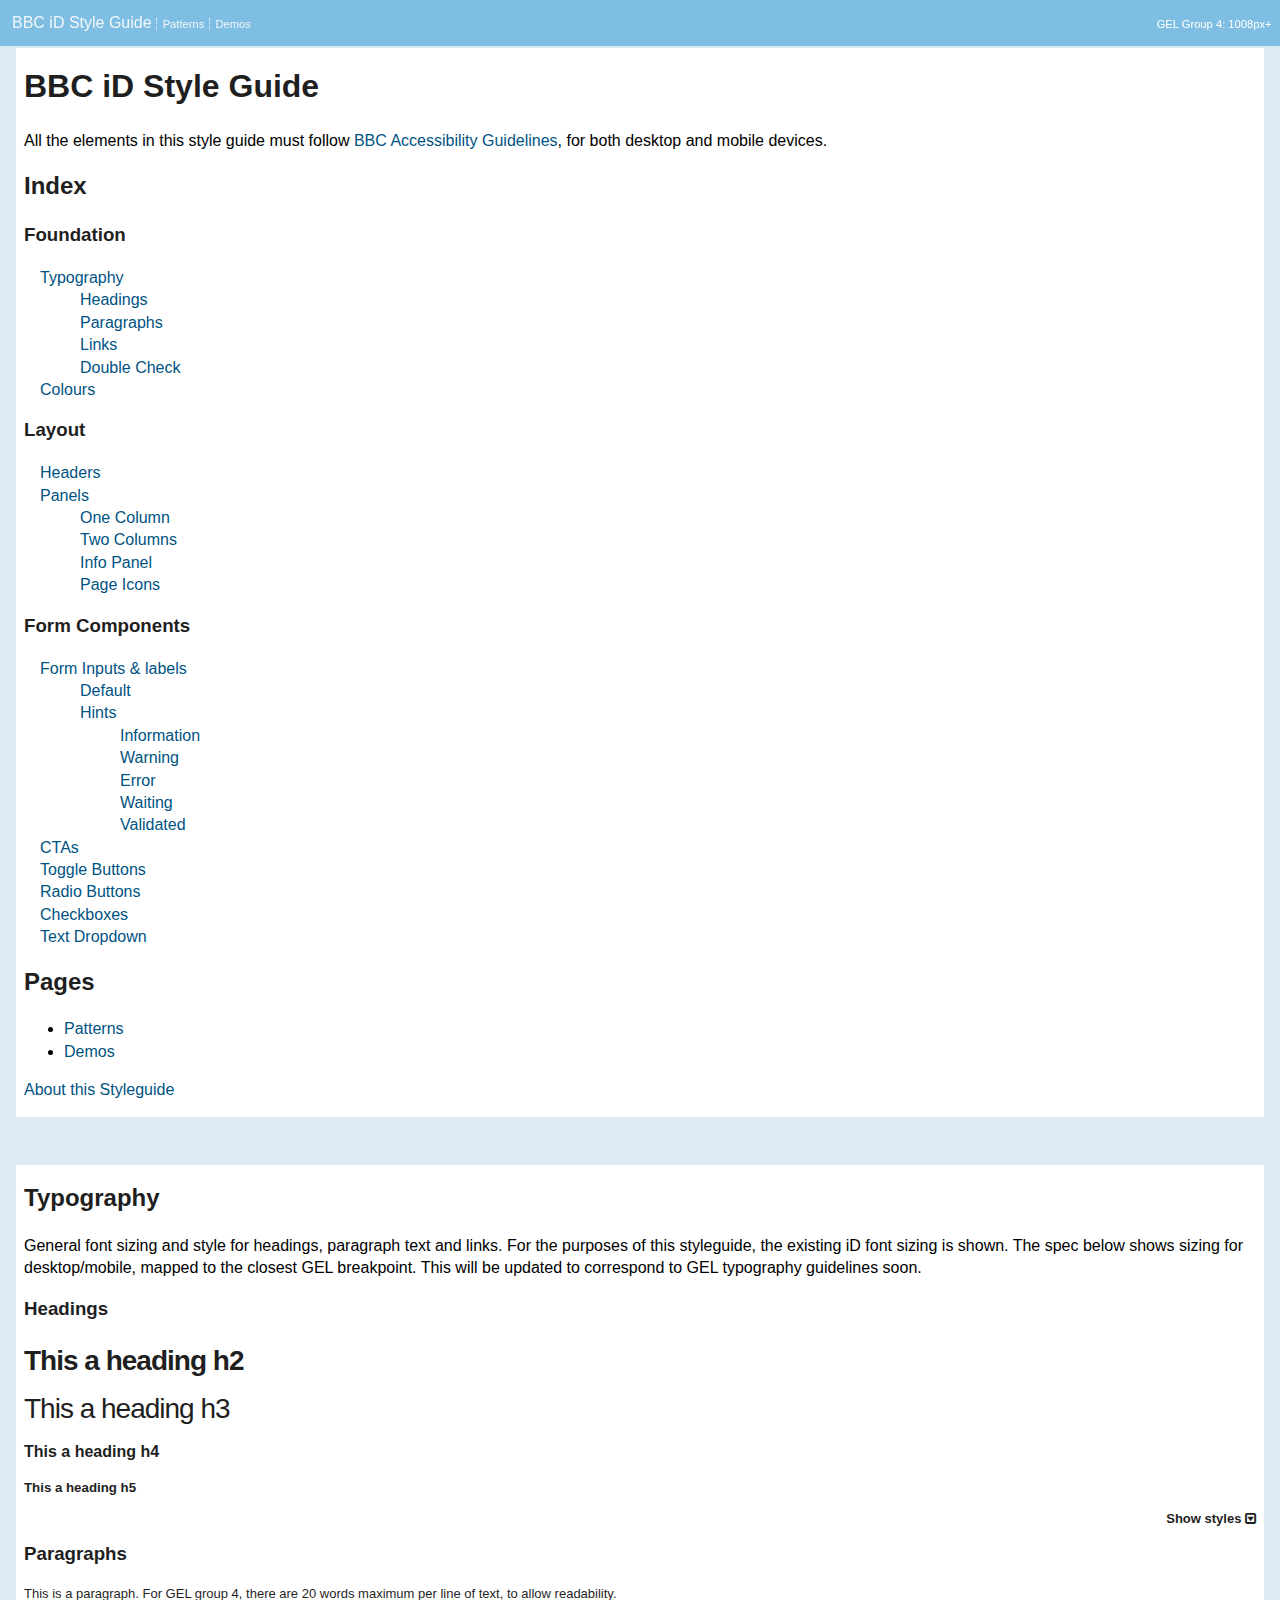
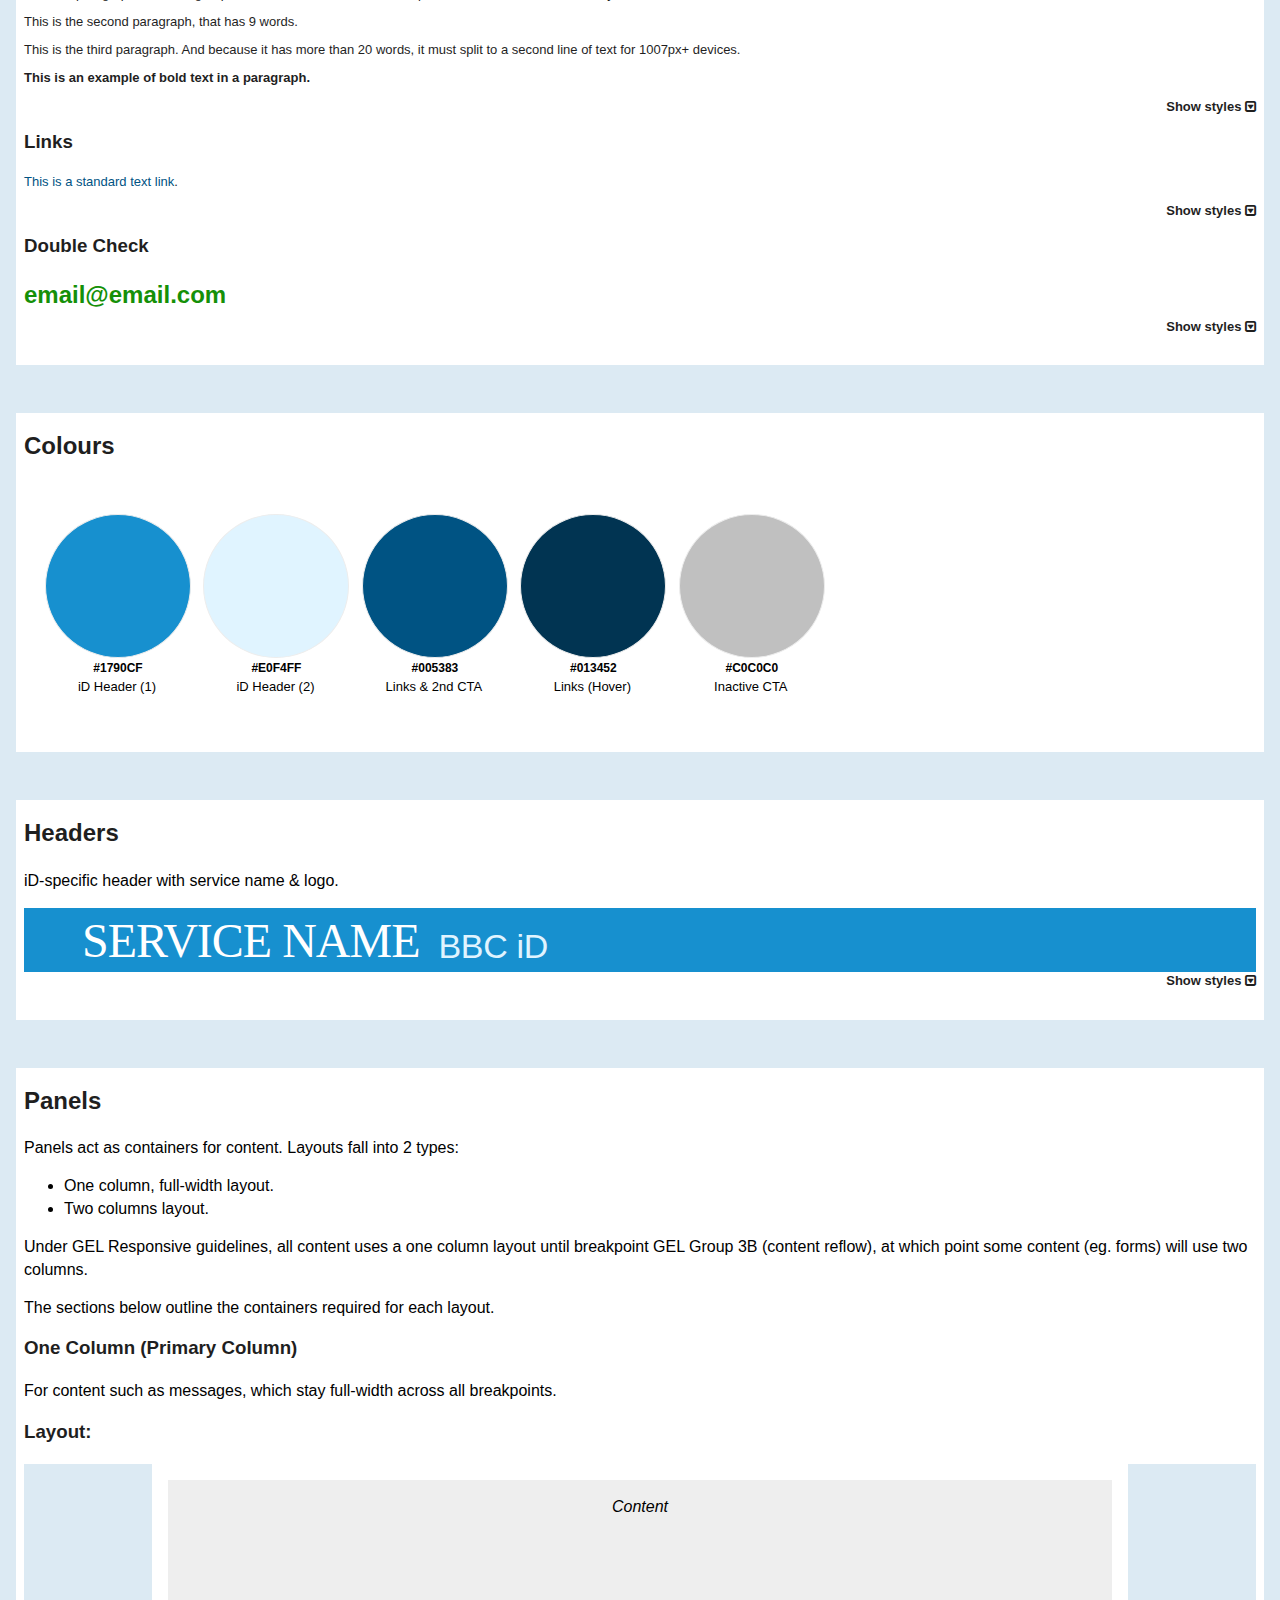
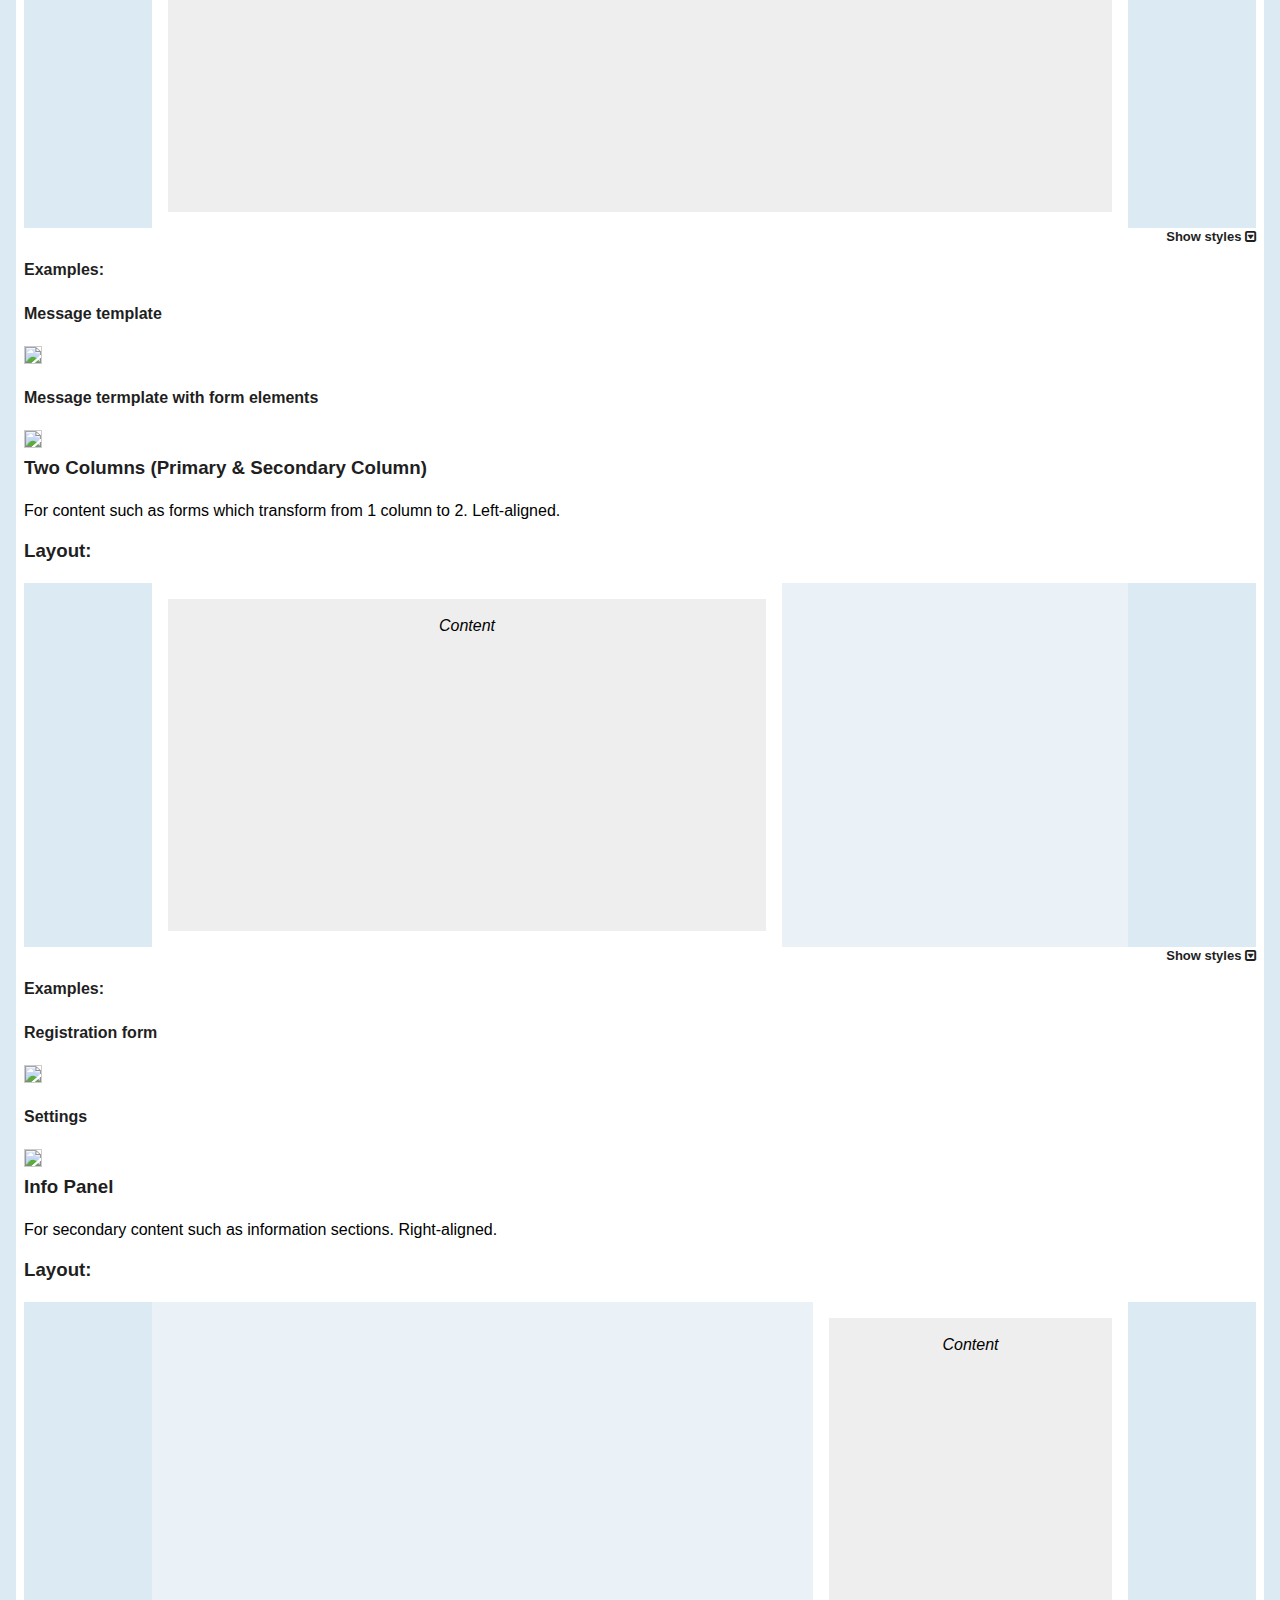
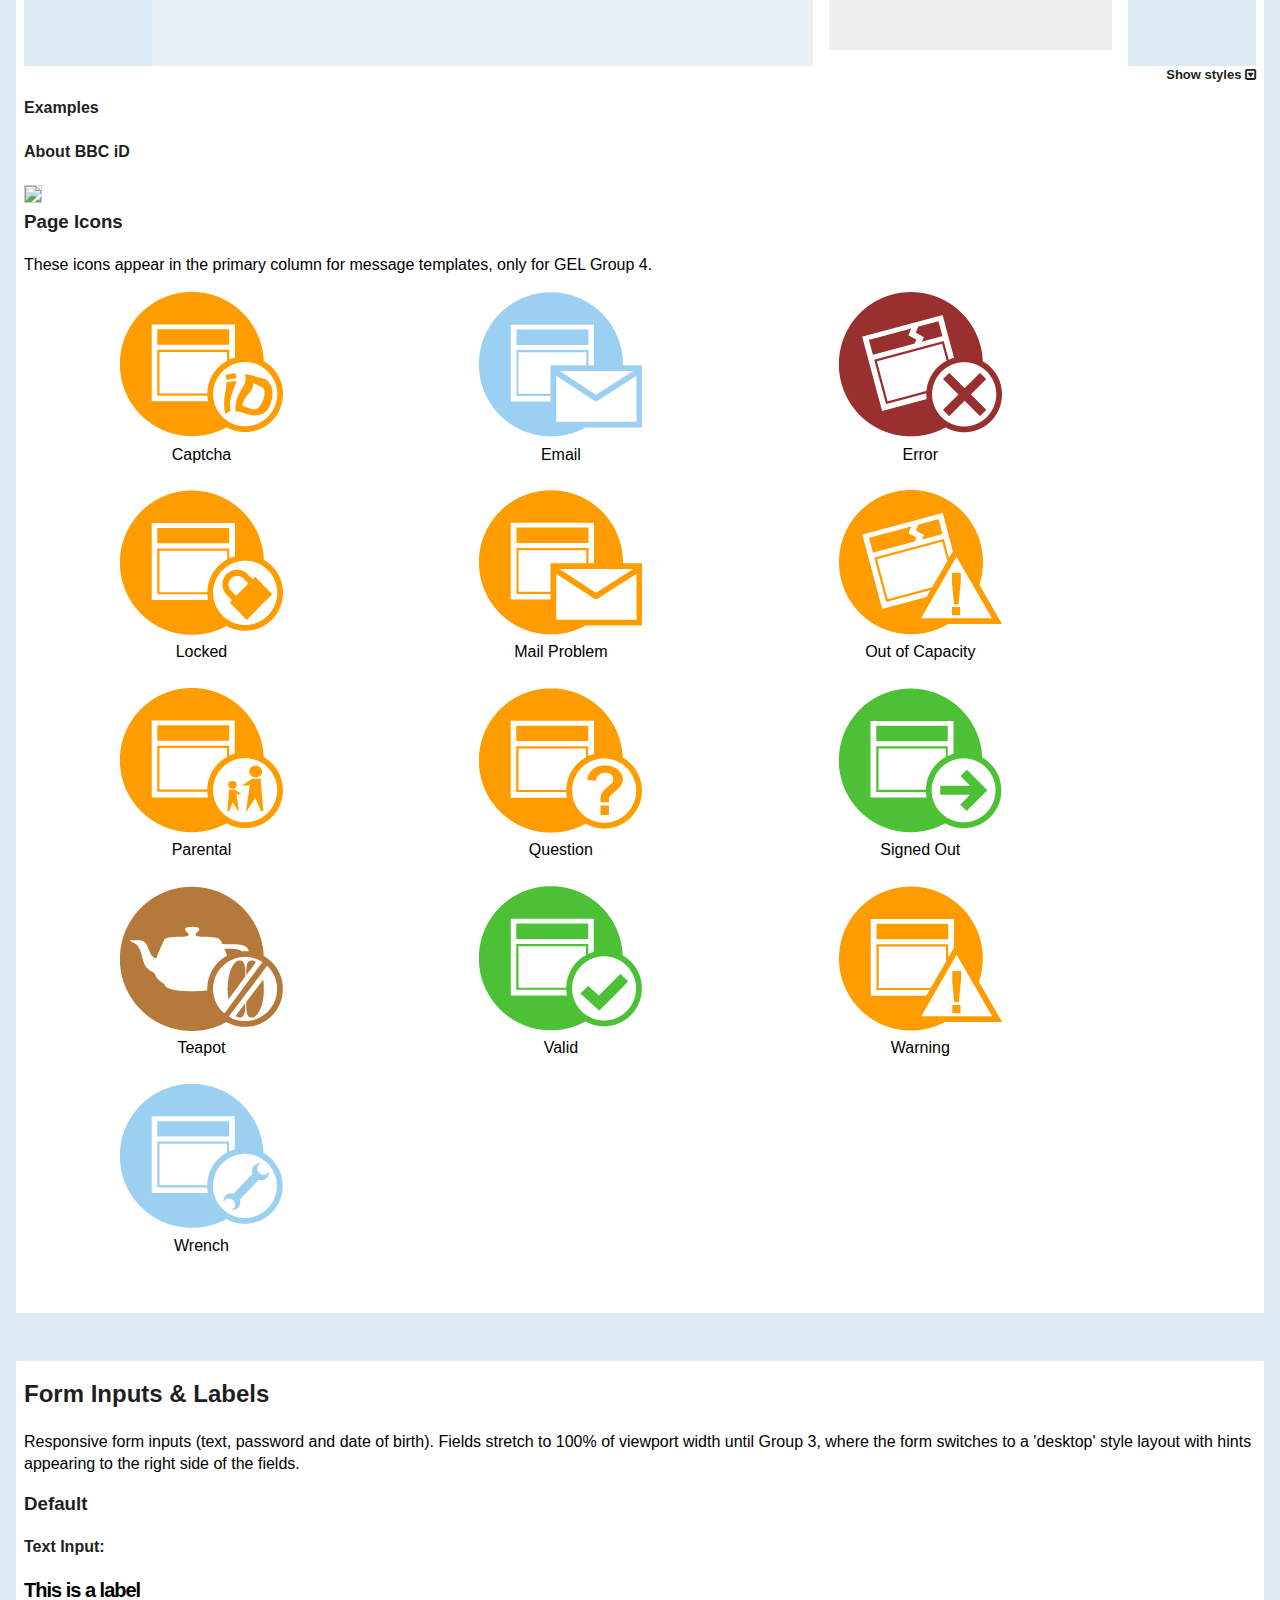
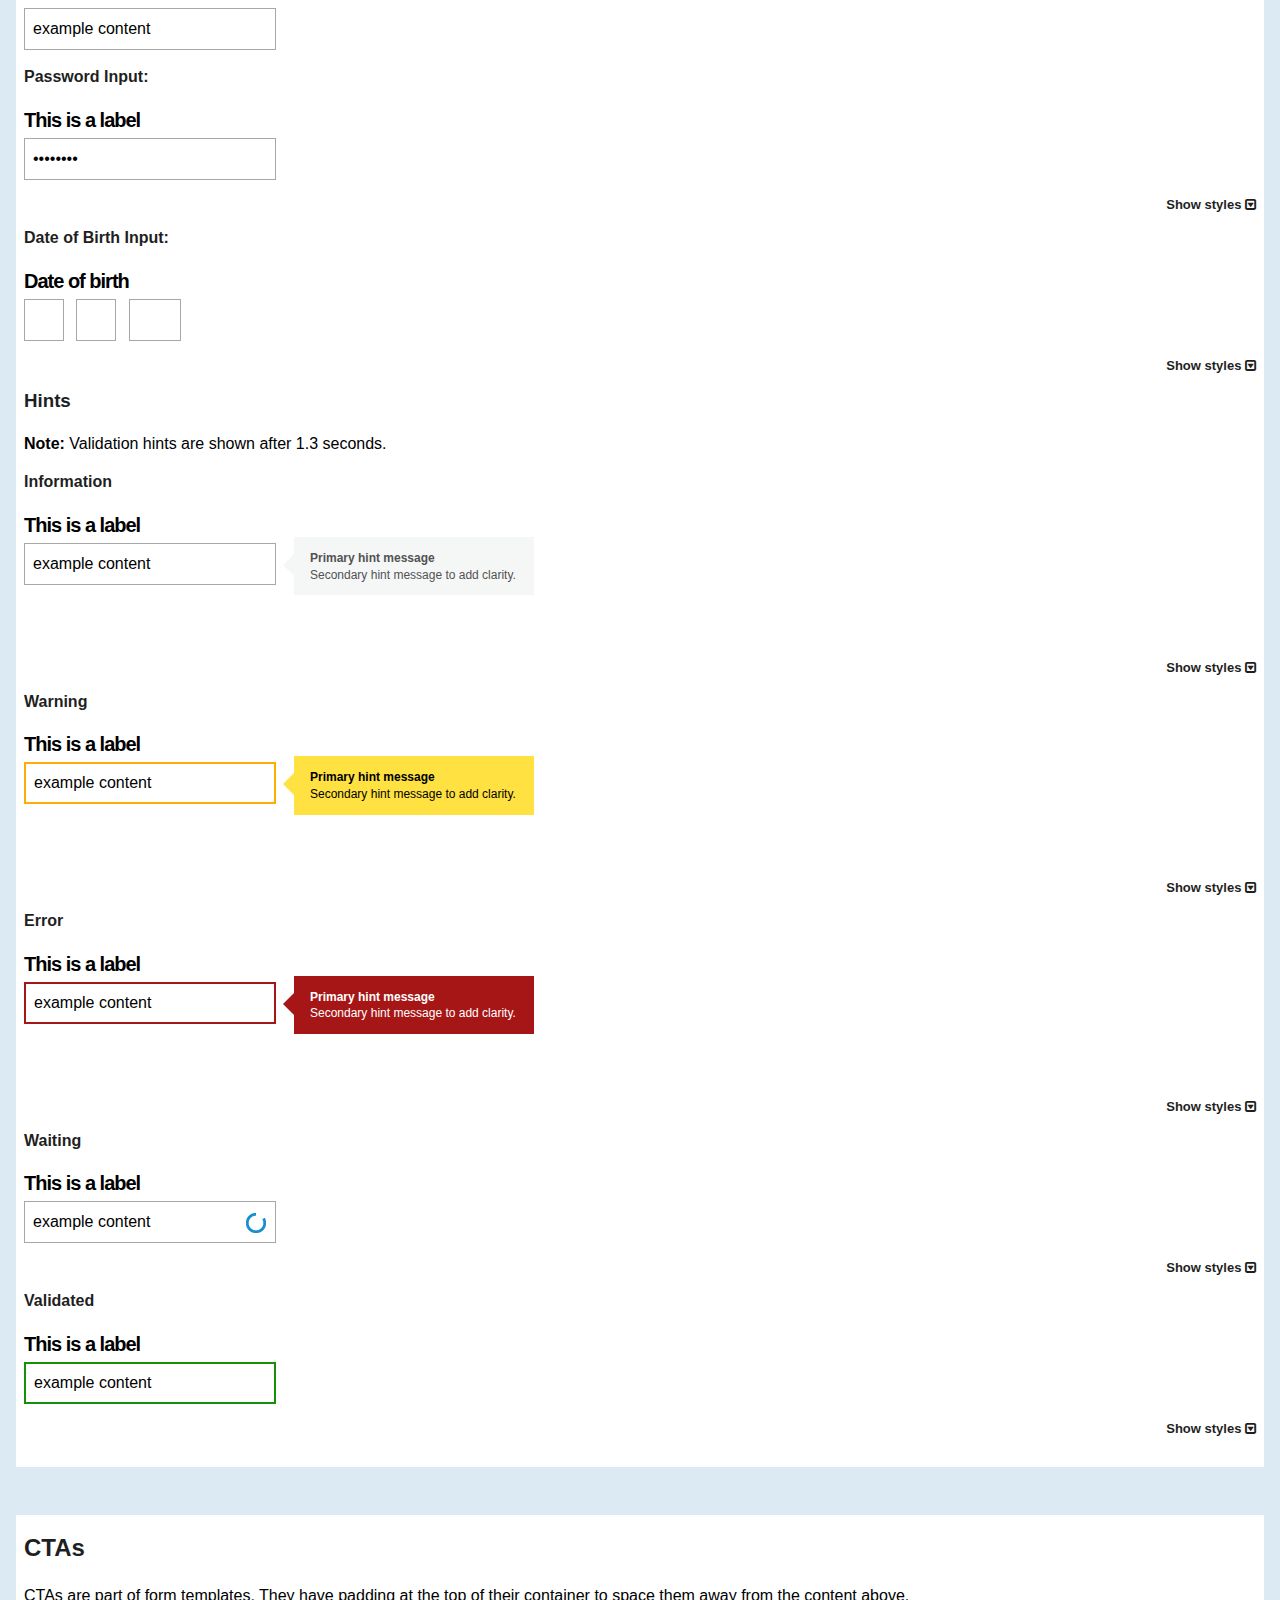
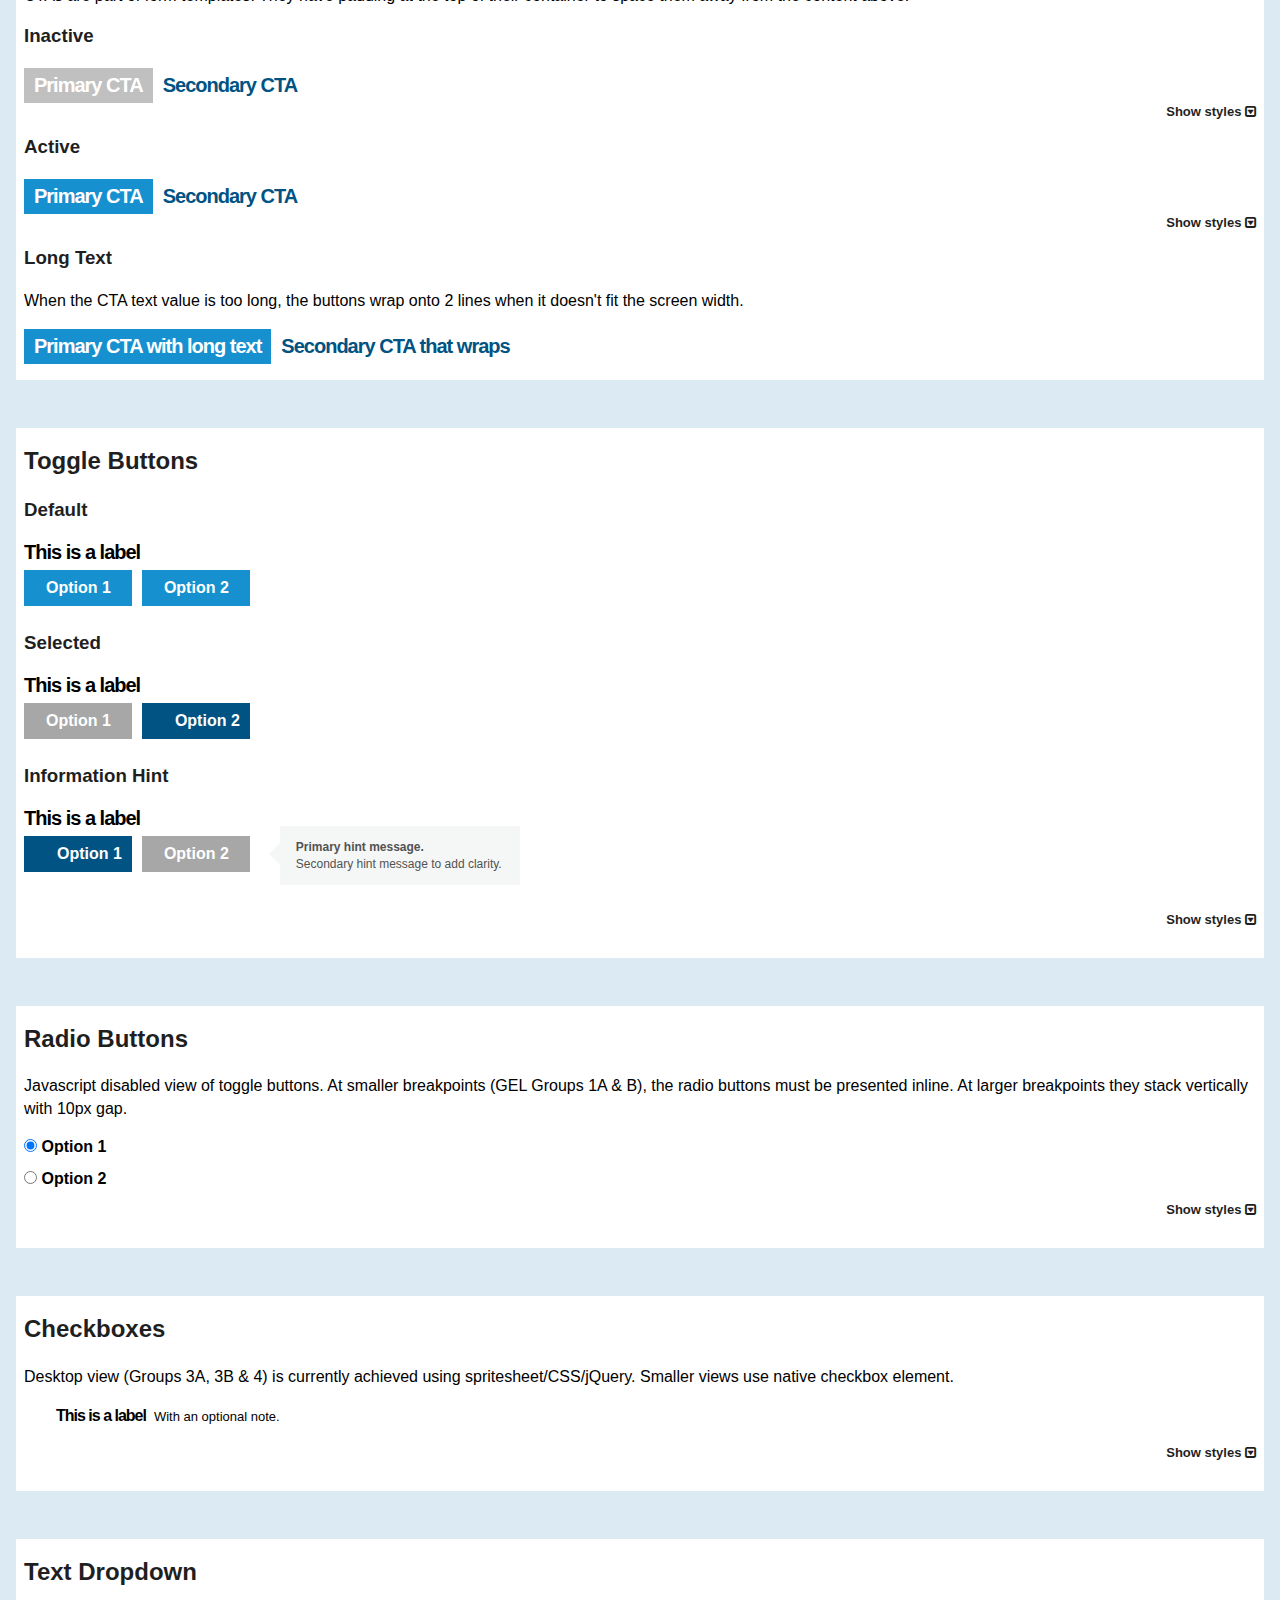
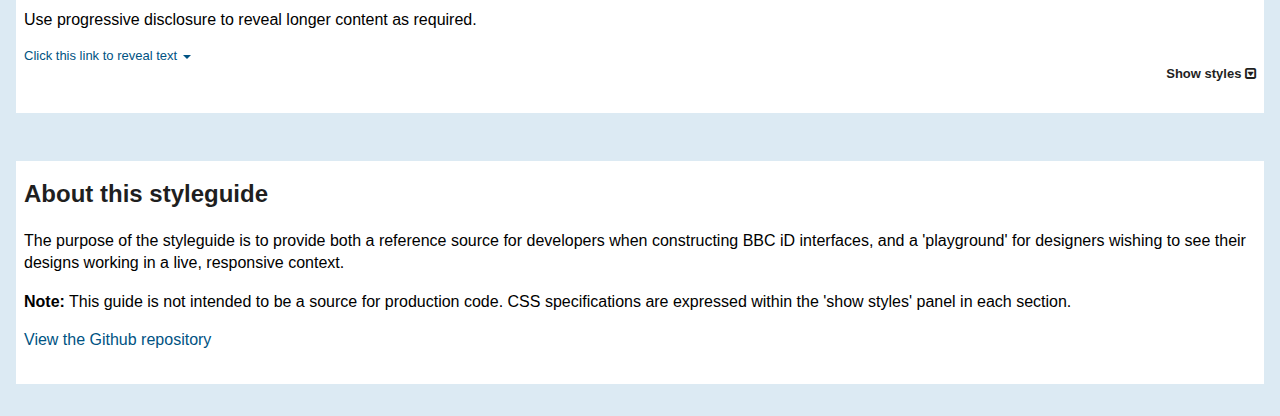
==== commit b0e46469: "Merge pull request #37 from danielgonzalezbbc/gh-pages" ====
--- a/index.html
+++ b/index.html
@@ -30,7 +30,7 @@
 -->
 <section class="bbcid-styleguide-section">
 	<h1>BBC iD Style Guide</h1>
-	<p>All the elements in this style guide must follow BBC Accessibility Guidelines, for both desktop and mobile devices.</p>
+	<p>All the elements in this style guide must follow <a href="http://www.bbc.co.uk/guidelines/futuremedia/accessibility" target="_blank">BBC Accessibility Guidelines</a>, for both desktop and mobile devices.</p>
 	<h2>Index</h2>
 	<div class="bbcid-styleguide-menu">
 		<h3 class="bbcid-styleguide-menu-header">Foundation</h3>
@@ -52,6 +52,7 @@
 			<ul>
 				<li><a href="#one-column">One Column</a></li>
 				<li><a href="#two-columns">Two Columns</a></li>
+				<li><a href="#info-panel">Info Panel</a></li>
 				<li><a href="#page-icons">Page Icons</a></li>
 			</ul>
 		</ul>
@@ -59,9 +60,20 @@
 		<h3 class="bbcid-styleguide-menu-header">Form Components</h3>
 		<ul class="bbcid-styleguide-menu-list">
 			<li><a href="#inputs">Form Inputs &amp; labels</a></li>
-			<li><a href="#cta">CTA's</a></li>
-			<li><a href="#toggle">Toggle Buttons</a></li>
-			<li><a href="#radio">Radio Buttons</a></li>
+			<ul>
+				<li><a href="#default">Default</a></li>
+				<li><a href="#hints">Hints</a></li>
+				<ul>
+					<li><a href="#information-hint">Information</a></li>
+					<li><a href="#warning-hint">Warning</a></li>
+					<li><a href="#error-hint">Error</a></li>
+					<li><a href="#waiting-hint">Waiting</a></li>
+					<li><a href="#validated-hint">Validated</a></li>
+				</ul>
+			</ul>
+			<li><a href="#cta">CTAs</a></li>
+			<li><a href="#toggle-buttons">Toggle Buttons</a></li>
+			<li><a href="#radio-buttons">Radio Buttons</a></li>
 			<li><a href="#checkbox">Checkboxes</a></li>
 			<li><a href="#dropdown">Text Dropdown</a></li>
 		</ul>
@@ -89,7 +101,7 @@
 
 <h2>Typography</h2>
 
-<p>General font sizing for paragraph text and links. For the purposes of this styleguide, the existing iD font sizing is shown. The spec below shows sizing for desktop/mobile, mapped to the closest GEL breakpoint. This will be updated to correspond to GEL typography guidelines in a future iteration.<p>
+<p>General font sizing and style for headings, paragraph text and links. For the purposes of this styleguide, the existing iD font sizing is shown. The spec below shows sizing for desktop/mobile, mapped to the closest GEL breakpoint. This will be updated to correspond to GEL typography guidelines soon.<p>
 
 
 
@@ -100,30 +112,28 @@
 -->
 <h3 id="headings">Headings</h3>
 
-<code><pre>These headings need to be redefined according to GEL Guidelines for iD Visual Refresh. For h1, please visit <a href="#headers">Headers</a> section.</pre></code>
-
 <div class="bbcid-styleguide-type">
-<h2>This a heading h2.</h2>
+<h2>This a heading h2</h2>
 </div>
 
 <div class="bbcid-styleguide-type">
-<h3>This a heading h3.</h3>
+<h3>This a heading h3</h3>
 </div>
 
 <div class="bbcid-styleguide-type">
-<h4>This a heading h4.</h4>
+<h4>This a heading h4</h4>
 </div>
 
 <div class="bbcid-styleguide-type">
-<h5>This a heading h5.</h5>
-</div>
-
-<div class="bbcid-styleguide-notes">
-<h3>Show styles <span class="fa fa-toggle-down"></span></h3>
-<div>
-<code>
-<pre>
-<strong>This is how headings are CURRENTLY defined. They should follow GEL guidelines. </strong>
+<h5>This a heading h5</h5>
+</div>
+
+<div class="bbcid-styleguide-notes">
+<h3>Show styles <span class="fa fa-toggle-down"></span></h3>
+<div>
+<code>
+<pre>
+<strong>This is how headings are currently defined. They will be updating according to GEL guidelines. </strong>
 
 <strong>GEL Group 1A:</strong>
 H2 &amp; H3 - font-size: 20px
@@ -161,9 +171,9 @@
 <h3 id="paragraphs">Paragraphs</h3>
 
 <div class="bbcid-styleguide-type">
-<p>This is a paragraph. For GEL group 4, there are 20 words maximum per line of text, for accessibility reasons. <p>
+<p>This is a paragraph. For GEL group 4, there are 20 words maximum per line of text, to allow readability. <p>
 <p>This is the second paragraph, that has 9 words.</p>
-<p class="morethan20">This is the third paragraph. And because it has more than 20 words, it will split to a second line of text for 1007px+ devices.</p>
+<p class="morethan20">This is the third paragraph. And because it has more than 20 words, it must split to a second line of text for 1007px+ devices.</p>
 <p><strong>This is an example of bold text in a paragraph.</strong></p>
 </div>
 
@@ -205,7 +215,7 @@
 <h3 id="links">Links</h3>
 
 <div class="bbcid-styleguide-type">
-<p><a href="#typography" class="">This is a standard text link.</a></p>
+<p><a href="#typography" class="">This is a standard text link</a>.</p>
 </div>
 
 <div class="bbcid-styleguide-notes">
@@ -299,19 +309,19 @@
 <li class="style-guide-colours__colour">
 <div class="style-guide-colour style-guide-colour--id-header">
 <div class="style-guide-colour__circle"></div>
-<span class="style-guide-colour__label"><p>iD Header</p></span>
+<span class="style-guide-colour__label"><p>iD Header (1)</p></span>
 </div>
 </li>
 <li class="style-guide-colours__colour">
 <div class="style-guide-colour style-guide-colour--id-header-bbc-id">
 <div class="style-guide-colour__circle"></div>
-<span class="style-guide-colour__label"><p>iD Header - "BBC iD"</p></span>
+<span class="style-guide-colour__label"><p>iD Header (2)</p></span>
 </div>
 </li>            
 <li class="style-guide-colours__colour">
 <div class="style-guide-colour style-guide-colour--secondary-cta">
 <div class="style-guide-colour__circle"></div>
-<span class="style-guide-colour__label"><p>Links &amp; Secondary CTA</p></span>
+<span class="style-guide-colour__label"><p>Links &amp; 2nd CTA</p></span>
 </div>
 </li>
 <li class="style-guide-colours__colour">
@@ -359,7 +369,7 @@
 
 <section id="headers" class="bbcid-styleguide-section">
 <h2>Headers</h2>      
-<p>iD-specific header with service name &amp; Logo.</p>
+<p>iD-specific header with service name &amp; logo.</p>
 
 <div class="bbcid-header">    
 <h1>SERVICE NAME</h1>
@@ -435,30 +445,25 @@
 <section id="panels" class="bbcid-styleguide-section">
 
 <h2>Panels</h2>
-<p>Panels act as containers for content.</p>
-<p>
-
-
-<p>Layouts fall into 2 types:</p>
+<p>Panels act as containers for content. Layouts fall into 2 types:</p>
 <ul>
-<li>1 column, full-width layout.</li>
-<li>2 column layout.</li>
+<li>One column, full-width layout.</li>
+<li>Two columns layout.</li>
 </ul>
-<p>Under GEL Responsive guidlines, all content uses a 1-column layout until breakpoint Group 3b (Content-reflow), at which point some content (eg. forms) can use 2-columns.</p>
+<p>Under GEL Responsive guidelines, all content uses a one column layout until breakpoint GEL Group 3B (content reflow), at which point some content (eg. forms) will use two columns.</p>
 </p>
 <p>The sections below outline the containers required for each layout.</p>
 
 <h3 id="one-column">One Column (Primary Column)</h3>
-<p>For content such as messages which stay full-width across all breakpoints.</p>
-
-<!-- 1-column demo -->
+<p>For content such as messages, which stay full-width across all breakpoints.</p>
+
+<!-- One-column demo -->
 <h3>Layout:</h3>
-
 
 <div class="bbcid-panel-bg">
 <div class="bbcid-panel-1col">
 <div class="bbcid-panel-message">
-<p>Content</p>
+<p><i>Content</i></p>
 </div>
 </div>
 </div>
@@ -489,28 +494,28 @@
 
 <h4>Examples:</h4>
 
-<h4>Message</h4>
-
+<h4>Message template</h4>
 <img src="img/message-example1.png" class="bbcid-styleguide-img-responsive bbcid-styleguide-exampleimg">
 
-<h4>Message with Form elements.</h4>
+<p></p>
+<h4>Message termplate with form elements</h4>
 <img src="img/message-example2.png" class="bbcid-styleguide-img-responsive bbcid-styleguide-exampleimg">
 
 
 
 
-<h3 id="two-columns">2 Columns (Primary &amp; Secondary Column)</h3>
+<h3 id="two-columns">Two Columns (Primary &amp; Secondary Column)</h3>
 
 <p>For content such as forms which transform from 1 column to 2. Left-aligned.</p>
 
-<!-- 2-columns demo -->
+<!-- Two-columns demo -->
 <h3>Layout:</h3>
 
 <div class="bbcid-panel-bg">
 <div class="bbcid-panel-container blq-clearfix">
 <div class="bbcid-panel-2col-content">
 <div class="bbcid-panel-message">
-<p>Content</p>
+<p><i>Content</i></p>
 </div>
 </div>
 </div>
@@ -550,18 +555,23 @@
 
 <h4>Examples:</h4>
 
-<h4>Registration Form</h4>
+<h4>Registration form</h4>
 <img src="img/content-example1.png" class="bbcid-styleguide-img-responsive bbcid-styleguide-exampleimg">
 
+<p></p>
 <h4>Settings</h4>
 <img src="img/content-example2.png" class="bbcid-styleguide-img-responsive bbcid-styleguide-exampleimg">
 
 
 
-
-<h3>Info Panel</h3>
-
-<p>For secondary content such as information boxes. Right-aligned.</p>
+<!--
+
+INFO PANEL
+
+-->
+<h3 id="info-panel">Info Panel</h3>
+
+<p>For secondary content such as information sections. Right-aligned.</p>
 
 <!-- Info demo -->
 <h3>Layout:</h3>
@@ -571,7 +581,7 @@
 <div class="bbcid-panel-container blq-clearfix">
 <div class="bbcid-panel-2col-info">
 <div class="bbcid-panel-message">
-<p>Content</p>
+<p><i>Content</i></p>
 </div>
 </div>
 </div>
@@ -611,11 +621,13 @@
 </div>
 
 
-<h4>Examples:</h4>
+<h4>Examples</h4>
 
 <h4>About BBC iD</h4>
 <img src="img/info-example1.png" class="bbcid-styleguide-img-responsive bbcid-styleguide-exampleimg">
 
+
+
 <!--
 
 PAGE ICONS
@@ -623,7 +635,7 @@
 -->
 <h3 id="page-icons">Page Icons</h3>
 
-<p>These icons appear in the primary column for message pages, only for GEL group 4.</p>
+<p>These icons appear in the primary column for message templates, only for GEL Group 4.</p>
 
 <ul class="grid">
 	
@@ -741,12 +753,11 @@
 
 <section id="inputs" class="bbcid-styleguide-section">
 <h2>Form Inputs &amp; Labels</h2>
-<p>Responsive Text, Password and Date of Birth Fields.<br>
-Fields stretch to 100% of viewport width until Group 3, where the form switches to a 'desktop' style layout with hints appearing to the right side of the fields.</p>
+<p>Responsive form inputs (text, password and date of birth). Fields stretch to 100% of viewport width until Group 3, where the form switches to a 'desktop' style layout with hints appearing to the right side of the fields.</p>
 
 
 <form class="bbcid-form">	
-<h3>Initial Presentation</h3>
+<h3 id="default">Default</h3>
 
 <h4>Text Input:</h4>
 
@@ -849,24 +860,23 @@
 </div>
 
 
-
-
-
-<h3>Validation</h3>
-
-<h4>Hint State</h4>
+<h3 id="hints">Hints</h3>
+
+<p><strong>Note:</strong> Validation hints are shown after 1.3 seconds.</p>
+
+<h4 id="information-hint">Information</h4>
 
 <div class="bbcid-field-container unique-container bbcid-hint">
 <label for="bbcid_unique" class="bbcid_unique_label">This is a label</label> 
 <input class="text" autocomplete="off" name="unique" id="bbcid_unique" value="example content" type="text">
 
 <div class="bbcid-hint-1col">
-<strong>Primary hint message.</strong><br>
+<strong>Primary hint message</strong><br>
 <span>Secondary hint message to add clarity.</span>
 </div>
 
 <div class="bbcid-hint-2col">
-<strong>Primary hint message.</strong><br>
+<strong>Primary hint message</strong><br>
 <span>Secondary hint message to add clarity.</span>
 </div>    
 
@@ -909,19 +919,19 @@
 
 
 
-<h4>Warning State</h4>
+<h4 id="warning-hint">Warning</h4>
 
 <div class="bbcid-field-container unique-container bbcid-warning">
 <label for="bbcid_unique" class="bbcid_unique_label">This is a label</label> 
 <input class="text" autocomplete="off" name="unique" id="bbcid_unique" value="example content" type="text">
 
 <div class="bbcid-hint-1col bbcid-hint-1col-warning">
-<strong>Primary hint message.</strong><br>
+<strong>Primary hint message</strong><br>
 <span>Secondary hint message to add clarity.</span>
 </div>
 
 <div class="bbcid-hint-2col bbcid-hint-2col-warning">
-<strong>Primary hint message.</strong><br>
+<strong>Primary hint message</strong><br>
 <span>Secondary hint message to add clarity.</span>
 </div>
 
@@ -976,19 +986,19 @@
 
 
 
-<h4>Error State</h4>
+<h4 id="error-hint">Error</h4>
 
 <div class="bbcid-field-container unique-container bbcid-error">
 <label for="bbcid_unique" class="bbcid_unique_label">This is a label</label> 
 <input class="text" autocomplete="off" name="unique" id="bbcid_unique" value="example content" type="text">
 
 <div class="bbcid-hint-1col bbcid-hint-1col-error">
-<strong>Primary hint message.</strong><br>
+<strong>Primary hint message</strong><br>
 <span>Secondary hint message to add clarity.</span>
 </div>
 
 <div class="bbcid-hint-2col bbcid-hint-2col-error">
-<strong>Primary hint message.</strong><br>
+<strong>Primary hint message</strong><br>
 <span>Secondary hint message to add clarity.</span>
 </div>
 
@@ -1042,7 +1052,7 @@
 </div>
 
 
-<h4>Waiting State:</h4>
+<h4 id="waiting-hint">Waiting</h4>
 
 <div class="bbcid-field-container unique-container waiting">
 <label for="bbcid_unique" class="bbcid_unique_label">This is a label</label> 
@@ -1065,7 +1075,7 @@
 
 
 
-<h4>Validated State:</h4>
+<h4 id="validated-hint">Validated</h4>
 
 <div class="bbcid-field-container unique-container valid">
 <label for="bbcid_unique" class="bbcid_unique_label">This is a label</label> 
@@ -1105,11 +1115,11 @@
 
 <section id="cta" class="bbcid-styleguide-section">
 
-<h2>CTA's</h2>
-<p class="bbcid-styleguide-note">CTA's for form panels. CTA buttons have extra spacing above above their container to space them away from content above.</p>
-
-
-<h3>Inactive State</h3>
+<h2>CTAs</h2>
+<p class="bbcid-styleguide-note">CTAs are part of form templates. They have padding at the top of their container to space them away from the content above.</p>
+
+
+<h3>Inactive</h3>
 <div class="bbcid-actions blq-clearfix">
 <input title="To submit the form, please complete all the fields." class="bbcid-button submit disabled" name="bbcid_submit_button" id="bbcid_submit_button" value="Primary CTA" type="submit">
 <a href="#cta" class="bbcid-button cancel">Secondary CTA</a> 
@@ -1151,7 +1161,7 @@
 </div>
 
 
-<h3>Active State</h3>
+<h3>Active</h3>
 <div class="bbcid-actions blq-clearfix">
 <input title="To submit the form, please complete all the fields." class="bbcid-button submit" name="bbcid_submit_button" id="bbcid_submit_button" value="Primary CTA" type="submit">
 <a href="#cta" class="bbcid-button cancel">Secondary CTA</a> 
@@ -1162,11 +1172,11 @@
 <div>
 <code>
 <pre>
-<strong>Active State (Primary CTA)</strong>
+<strong>Active (Primary CTA)</strong>
 color: #FFF
 background-color: #1790CF
 
-<strong>Hover State (Primary CTA)</strong>
+<strong>Hover (Primary CTA)</strong>
 color: #FFF
 background-color: #005383
 
@@ -1176,8 +1186,8 @@
 </div>
 </div>
 
-<h3>Long buttons</h3>
-<p>When the CTA text is too long, the buttons wrap onto 2 lines when it doesn't fit the width.</p>
+<h3>Long Text</h3>
+<p>When the CTA text value is too long, the buttons wrap onto 2 lines when it doesn't fit the screen width.</p>
 <div class="bbcid-actions blq-clearfix">
 <input title="To submit the form, please complete all the fields." class="bbcid-button submit" name="bbcid_submit_button" id="bbcid_submit_button" value="Primary CTA with long text" type="submit">
 <a href="#cta" class="bbcid-button cancel">Secondary CTA that wraps</a> 
@@ -1194,12 +1204,12 @@
 
 
 -->
-<section id="toggle" class="bbcid-styleguide-section">
+<section id="toggle-buttons" class="bbcid-styleguide-section">
 <h2>Toggle Buttons</h2>
 
 <form class="bbcid-form">
 
-<h3>Default State</h3>
+<h3>Default</h3>
 
 <fieldset class="bbcid-field-container isageold-container age-field bbcid-hint-grey radio-javascript-enabled">
 <legend><span class="bbcid_label_main">This is a label</span></legend>
@@ -1216,7 +1226,7 @@
 </fieldset>
 
 
-<h3>Selected State</h3>
+<h3>Selected</h3>
 
 <fieldset class="bbcid-field-container isageold-container age-field bbcid-hint-grey radio-javascript-enabled">
 <legend><span class="bbcid_label_main">This is a label</span></legend>
@@ -1233,7 +1243,7 @@
 
 
 
-<h3>Including Hint</h3>
+<h3>Information Hint</h3>
 
 <fieldset class="bbcid-field-container isageold-container age-field bbcid-hint-grey radio-javascript-enabled">
 <legend><span class="bbcid_label_main">This is a label</span></legend>
@@ -1304,9 +1314,9 @@
 
 
 -->
-<section id="radio" class="bbcid-styleguide-section">
+<section id="radio-buttons" class="bbcid-styleguide-section">
 <h2>Radio Buttons</h2>
-<p>Javascript Disabled view of toggle buttons. At smaller breakpoints (Group 1a &amp; b), the radio buttons should be presented inline. At larger breakpoints they stack vertically with 10px gap.</p>
+<p>Javascript disabled view of toggle buttons. At smaller breakpoints (GEL Groups 1A &amp; B), the radio buttons must be presented inline. At larger breakpoints they stack vertically with 10px gap.</p>
 
 <div class="bbc-radios-container">
 <fieldset>
@@ -1347,7 +1357,7 @@
 -->
 <section id="checkbox" class="bbcid-styleguide-section">
 <h2>Checkboxes</h2>
-<p>Desktop (Group 3 onwards) view is currently achieved using spritesheet/CSS/jQuery. Smaller views use native checkbox element.</p>
+<p>Desktop view (Groups 3A, 3B &amp; 4) is currently achieved using spritesheet/CSS/jQuery. Smaller views use native checkbox element.</p>
 <div class="bbcid-form">
 <div class="bbcid-field-container rememberme-container bbcid-valid bbcid-checkbox-container blq-clearfix enhanced">
 <a class="checkbox checked" href="#checkbox"></a>
@@ -1431,9 +1441,9 @@
 
 <section id="about" class="bbcid-styleguide-section grid-container">
 <h2>About this styleguide</h2>
-<p>The purpose of the styleguide is to provide both a reference source for developers when constructing form and message interfaces, and a 'playground' for designers wishing to see their designs working in a live, responsive context.</p>
+<p>The purpose of the styleguide is to provide both a reference source for developers when constructing BBC iD interfaces, and a 'playground' for designers wishing to see their designs working in a live, responsive context.</p>
 <p><strong>Note:</strong> This guide is not intended to be a source for production code. CSS specifications are expressed within the 'show styles' panel in each section.</p>
-<p><a href="https://github.com/bbc/idstyleguide">View the Github Repo</a></p>
+<p><a href="https://github.com/bbc/idstyleguide" target="_blank">View the Github repository</a></p>
 </section>
 
 
@@ -1452,4 +1462,4 @@
 <script src="js/id.js"></script>
 
 </body>
-</html>
+</html>--- a/css/bbc-id.css
+++ b/css/bbc-id.css
@@ -26,6 +26,10 @@
 h1, h2, h3, h4, h5, h6 {
   margin-top: 0;
   color: #1F1F1F;
+}
+
+p {
+  margin-top: 0px;
 }
 
 code {
@@ -56,15 +60,19 @@
   width: 100%;
   min-width: 240px;
   padding: 0.75em;
-  background-color: hsla(201, 80%, 45%, 0.7);
-  font-size: 0.813em;
+  background-color: hsla(201, 80%, 45%, 0.8);
+  font-size: 1em;
   text-align: left;
   color: #fff;
   z-index: 1;
-}
+  opacity: 0.6;
+}
+
 .bbcid-styleguide-nav a {
   font-size: 0.7em;
-  color: #005383;
+  color: #FFF;
+  padding-left: 0.5em;
+  border-left: 1px dotted white;
   display: none;
 }
 
@@ -133,9 +141,6 @@
 }
 
 @media only screen and (min-width: 320px) {
-  .bbcid-styleguide-nav {
-    font-size: 1em;
-  }
 }
 
 @media only screen and (min-width: 400px) {
@@ -186,15 +191,32 @@
 }
 
 /* Headlines */
+
 .bbcid-styleguide-type h2,
 .bbcid-styleguide-type h3 {
-    font-size: 1.250em;
+    font-size: 20px;
     line-height: 1em;
     letter-spacing: -1px;
-    padding: 4px 0px;
-    margin-top: 8px;
+    padding: 8px 8px;
+}
+
+ .bbcid-styleguide-type h3 {
+    font-weight: normal;
+  }
+
+.bbcid-styleguide-type h4 {
+  padding: 4px 0px;
+  margin-top: 8px;
     margin-bottom: 8px;
 }
+
+.bbcid-styleguide-type h5 {
+  padding: 4px 0px;
+  margin-top: 8px;
+    margin-bottom: 8px;
+}
+
+
 /* email */
 p.email-doublecheck {
     color: #159008;
@@ -210,11 +232,47 @@
 }
 
 
-.bbcid-styleguide-type .caption { /* utility class to add vertical space? */
+/*.bbcid-styleguide-type .caption { /* utility class to add vertical space?
     font-weight: bold;
     margin-bottom: 24px;
-}
-
+}*/
+
+@media only screen and (max-width: 319px) { /* GEL Group 1a */
+  .bbcid-styleguide-type p,
+  .bbcid-styleguide-type a {
+      font-size: 1rem; /* 16px */
+      line-height: 1.250rem; 
+  }
+
+  .bbcid-styleguide-type h2,
+  .bbcid-styleguide-type h3 {
+      font-size: 24px;
+      line-height: 1em;
+      padding: 8px 0px 8px 0px;
+      margin: 0px 0px 0px 0px;
+  }
+
+   .bbcid-styleguide-type h3 {
+    font-weight: normal;
+  }
+
+   .bbcid-styleguide-type h4 {
+  }
+
+   .bbcid-styleguide-type h5 {
+  }
+
+  p.email-doublecheck {
+    font-size: 1em;
+    margin: 0px;
+    padding-bottom: 8px;
+  }
+
+  p.caption {
+    font-weight: bold;
+    margin-bottom: 16px;
+  }
+}
 
 @media only screen and (min-width: 320px) { /* GEL Group 1b */
   .bbcid-styleguide-type p,
@@ -225,15 +283,31 @@
 
   .bbcid-styleguide-type h2,
   .bbcid-styleguide-type h3 {
-      font-size: 1.5em;
+      font-size: 24px;
       line-height: 1em;
-      margin-top: 8px;
-      margin-bottom: 8px;
+      padding: 8px 0px 8px 0px;
+      margin: 0px 0px 0px 0px;
+  }
+
+   .bbcid-styleguide-type h3 {
+    font-weight: normal;
+  }
+
+   .bbcid-styleguide-type h4 {
+  }
+
+   .bbcid-styleguide-type h5 {
   }
 
   p.email-doublecheck {
     font-size: 1em;
-    margin: 16px 0px 6px;
+    margin: 0px;
+    padding: 0px;
+  }
+
+  p.caption {
+    font-weight: bold;
+    margin-bottom: 16px;
   }
 }
 
@@ -248,6 +322,10 @@
   .bbcid-styleguide-type a {
     font-weight: normal;
   }
+
+  .bbcid-styleguide-type p, .bbcid-actions {
+    /*margin-left: 256px;*/
+  }
  
  .bbcid-styleguide-type a:hover {
     text-decoration: underline;
@@ -255,19 +333,101 @@
 
   .bbcid-styleguide-type h2,
   .bbcid-styleguide-type h3 {
-      font-size: 2em;
+      font-size: 28px;
       line-height: 32px;
       letter-spacing: -1px;
       padding: 4px 0px;
       margin-top: 8px;
       margin-bottom: 8px;
+      /*margin-left: 256px;*/
+  }
+
+  .bbcid-styleguide-type h3 {
+    font-weight: normal;
+  }
+
+   .bbcid-styleguide-type h4 {
+    /*margin-left: 256px;*/
+  }
+
+   .bbcid-styleguide-type h5 {
+    /*margin-left: 256px;*/
   }
 
   p.email-doublecheck {
     font-size: 1.5em;
-    margin: 16px 0px 6px;
-}
-
+    /*margin: 16px 0px 6px 256px;*/
+    margin: 16px 0px 6px 0px;
+    padding: 0px;
+  }
+
+  p.caption {
+    font-weight: bold;
+    margin-bottom: 24px;
+    /*margin-left: 256px;*/
+  }
+
+  .valid-icon {
+    background-image: url(img/page-icons/pageicon-valid.png);
+  }
+
+  p.bbcid-pre-form, h3.bbcid-pre-form {
+    padding: 16px;
+    font-size: 16px;
+    background-color: white;
+    margin-bottom: 0;
+    border-bottom: 1px solid #dceaf3;
+  }
+
+  .bbcid-section-info{
+  background-color:white;
+  padding:1px 16px;
+  margin-bottom:16px
+}
+
+.bbcid-subsection-whatis,
+.bbcid-subsection-whatis-minimal,
+.bbcid-subsection-additionalinfo,
+.bbcid-subsection-help{
+  margin-left:40px;
+  padding-left:4px;
+  position:relative
+}
+
+.bbcid-rtl .bbcid-subsection-whatis,
+.bbcid-rtl .bbcid-subsection-whatis-minimal,
+.bbcid-rtl .bbcid-subsection-additionalinfo,
+.bbcid-rtl .bbcid-subsection-help{
+  margin-left:0;
+  padding-left:0;
+  margin-right:40px
+}
+
+.bbcid-subsection-help{
+  margin-top:16px;
+  padding-bottom:8px
+}
+
+.bbcid-subsection-whatis-icon,
+.bbcid-subsection-additionalinfo-icon{
+  width:33px;
+  height:32px;
+  background-image:url(img/sprite.png);
+  background-repeat:no-repeat;
+  position:absolute;left:-40px;
+  top:4px
+}
+
+.bbcid-rtl .bbcid-subsection-whatis-icon,
+.bbcid-rtl .bbcid-subsection-additionalinfo-icon{
+  left:304px
+}
+
+.bbcid-subsection-whatis-minimal .bbcid-subsection-whatis-icon{top:0}
+
+.bbcid-subsection-whatis-icon{background-position:0 -1077px}
+
+.bbcid-subsection-additionalinfo-icon{background-position:0 -1109px}
 
 }
 
@@ -308,6 +468,7 @@
   padding-left: 5px;
   padding-right: 5px; 
 }
+
 @media all and (min-width: 25em) { /* GEL Group 2 */
     .style-guide-colours__colour {
       width: 20%;
@@ -355,6 +516,7 @@
 
 .style-guide-colour__label {
   display: block;
+  font-size: 13px;
 }
 
 /* COLOUR REFS FOR SWATCHES */
@@ -475,8 +637,8 @@
   padding-left: 8px;
   padding-right: 8px;
 
-padding-top: 1em;
-padding-bottom: 1em;
+  padding-top: 1em;
+  padding-bottom: 1em;
 
   margin-left: auto;
   margin-right: auto;
@@ -550,6 +712,9 @@
 
 @media only screen and (min-width: 900px) { /* GEL Group 3b */
 
+  .bbcid-can-move {
+    width: 62%;
+  }
   .bbcid-panel-2col-content {
     width: 62%;
     margin-right: 16px;
@@ -565,7 +730,7 @@
 
   .bbcid-panel-2col-content {
     /* this panel is fixed 645 at group 4*/
-    width: 645px;
+    width: 630px;
     max-width: 645px;
     margin-right: 16px;
   }
@@ -671,6 +836,26 @@
 }
 
 
+/* PAGE ICONS */
+.style-guide-pageicons {
+  display: inline-block;
+  vertical-align: top;
+  width: 28%;
+  padding-left: 5px;
+  padding-right: 5px;
+  overflow: auto;
+}
+
+@media all and (min-width: 25em) { /* GEL Group 2 */
+    .style-guide-pageicons {
+      /*width: 20%;*/
+    }
+}
+@media all and (min-width: 37.5em) { /* GEL Group 3 */
+    .style-guide-pageicons {
+      /*width: 12%;*/
+    }
+}
 
 
 /*
@@ -751,14 +936,26 @@
 }
 
 .bbcid-form .dateofbirthundersixteen-container.bbcid-warning input.text,
+.bbcid-form .dateofbirthundersixteen-container.bbcid-error input.text,
 .bbcid-form .dateofbirthundersixteen-container.bbcid-valid input.text,
 .bbcid-form .dateofbirth-container.bbcid-warning input.text,
+.bbcid-form .dateofbirth-container.bbcid-error input.text,
 .bbcid-form .dateofbirth-container.bbcid-valid input.text{
   padding:8px
 }
 
 
 /* DOB - VALIDATION STATES */
+.bbcid-rtl .bbcid-error #bbcid_dateofbirthundersixteen_day,
+.bbcid-rtl .bbcid-error #bbcid_dateofbirthundersixteen_month,
+.bbcid-rtl .bbcid-error #bbcid_dateofbirthundersixteen_year,
+.bbcid-rtl .bbcid-error #bbcid_dateofbirth_day,
+.bbcid-rtl .bbcid-error #bbcid_dateofbirth_month,
+.bbcid-rtl .bbcid-error #bbcid_dateofbirth_year{
+  background-position:263px -922px;
+  padding-left:8px
+}
+
 .bbcid-rtl .bbcid-warning #bbcid_dateofbirthundersixteen_day,
 .bbcid-rtl .bbcid-warning #bbcid_dateofbirthundersixteen_month,
 .bbcid-rtl .bbcid-warning #bbcid_dateofbirthundersixteen_year,
@@ -779,6 +976,14 @@
   padding-left:6px
 }
 
+.bbcid-form .dateofbirthundersixteen-container.bbcid-error,.bbcid-form .dateofbirth-container.bbcid-error{
+  background:url(img/sprite.png);
+}
+
+.bbcid-rtl .bbcid-form .dateofbirthundersixteen-container.bbcid-error,.bbcid-rtl .bbcid-form .dateofbirth-container.bbcid-error{
+
+}
+
 .bbcid-form .dateofbirthundersixteen-container.bbcid-warning,.bbcid-form .dateofbirth-container.bbcid-warning{
   background:url(img/sprite.png) no-repeat;
   background-position:224px -904px
@@ -840,9 +1045,45 @@
   top:49px
 }
 
+.bbcid-mobile-container .bbcid-error #bbcid_dateofbirthundersixteen_day,.bbcid-mobile-container .bbcid-valid #bbcid_dateofbirthundersixteen_day,.bbcid-mobile-container .bbcid-warning #bbcid_dateofbirth_day,.bbcid-mobile-container .bbcid-valid #bbcid_dateofbirth_day,.bbcid-mobile-container .bbcid-warning #bbcid_dateofbirthundersixteen_month,.bbcid-mobile-container .bbcid-valid #bbcid_dateofbirthundersixteen_month,.bbcid-mobile-container .bbcid-warning #bbcid_dateofbirth_month,.bbcid-mobile-container .bbcid-valid #bbcid_dateofbirth_month{
+  min-width:61px
+}
+
+.bbcid-mobile-container .bbcid-error #bbcid_dateofbirthundersixteen_year,.bbcid-mobile-container .bbcid-error #bbcid_dateofbirth_year{
+  min-width:106px
+}
+
+.bbcid-mobile-container .bbcid-error #bbcid_dateofbirthundersixteen_year,.bbcid-mobile-container .bbcid-error #bbcid_dateofbirth_year{
+  min-width:106px
+}
+
+.bbcid-mobile-container .dateofbirthundersixteen-container.bbcid-error span.bbcid-label-hint,.bbcid-mobile-container .dateofbirth-container.bbcid-error span.bbcid-label-hint{
+  min-width:280px;
+  top:41px
+}
+
+.bbcid-mobile-container.bbcid-rtl .dateofbirthundersixteen-container.bbcid-error span.bbcid-label-hint,.bbcid-mobile-container.bbcid-rtl .dateofbirth-container.bbcid-error span.bbcid-label-hint{
+  top:49px
+}
+
 
 
 /* INPUT HINTS */
+
+
+.bbcid-form .bbcid-hint input.text,
+.bbcid-form .bbcid-hint input.password {
+  border-width: 1px;
+}
+
+.bbcid-form .bbcid-warning input.text,
+.bbcid-form .bbcid-warning input.password,
+.bbcid-form .bbcid-error input.text,
+.bbcid-form .bbcid-error input.password,
+.bbcid-form .bbcid-valid input.text,
+.bbcid-form .bbcid-valid input.password {
+  border-width: 2px;
+}
 
 .bbcid-form .bbcid-hint input.text,
 .bbcid-form .bbcid-hint input.password,
@@ -852,15 +1093,19 @@
 .bbcid-form .bbcid-error input.password,
 .bbcid-form .bbcid-valid input.text,
 .bbcid-form .bbcid-valid input.password {
-  border-width: 2px;
   border-style: solid;
   padding-right: 40px;
 }
+
 .bbcid-form .bbcid-hint input.text {
-  border-color: #ffad01;
+  border-color: #a7a7a7;
 
 }
 .bbcid-form .bbcid-warning input.text {
+    border-color: #FFAD01;
+}
+
+.bbcid-form .bbcid-error input.text {
     border-color: #a61616;
 }
 
@@ -874,15 +1119,22 @@
   font-size: 0.813em;
   font-weight: normal;
   letter-spacing: 0;
+  background-color: #F5F7F6;
+  border-color: #F5F7F6;
+  border: 2px solid #F5F7F6;
+  border-top-width: 0;
+  padding: 8px;
+  clear: both;
+}
+
+.bbcid-hint-1col-warning {
+  color: #000;
   background-color: #ffad01;
   border-color: #ffad01;
   border: 2px solid #ffad01;
-  border-top-width: 0;
-  padding: 8px;
-  clear: both;
-}
-
-.bbcid-hint-1col-warning {
+}
+
+.bbcid-hint-1col-error {
   color: white;
   background-color: #a61616;
   border-color: #a61616;
@@ -906,6 +1158,11 @@
 .bbcid-hint-2col-warning {
   color: #000;
   background-color: #FFE141;
+}
+
+.bbcid-hint-2col-error {
+  color: #FFF;
+  background-color: #a61616;
 }
 
 .bbcid-hint-2col:before {
@@ -930,6 +1187,10 @@
       border-color: transparent #FFE141 transparent transparent;
 }
 
+.bbcid-hint-2col-error:before {
+      border-color: transparent #a61616 transparent transparent;
+}
+
 
 /* INPUTS - RESPONSIVE STYLES */
 
@@ -958,63 +1219,125 @@
 
 }
 
+@media only screen and (min-width: 320px) { /* GEL Group 1B */
+
+.bbcid-form .bbcid-warning input.text {
+  background-image: url("../img/sprite.png");
+  background-repeat: no-repeat;
+  background-position: 103% -922px;
+  border-color: #ffad01;
+}
+
+.bbcid-form .bbcid-error input.text {
+  background-image: url("../img/sprite.png");
+  background-repeat: no-repeat;
+  /*--image-pos: calc(width - 35px);*/
+  /*background-position: var(--image-pos) -511px;*/
+  background-position: 103% -511px;
+  border-color: #a61616;
+}
+
+.bbcid-form .waiting input.text {
+  background-image: url("../img/spinner_20px.gif");
+  background-repeat: no-repeat;
+  background-position: 105% 10px;
+}
+
+.bbcid-form .valid input.text {
+  background-image: url("../img/sprite.png");
+  background-repeat: no-repeat;
+  background-position: 103% -785px;
+}
+
+}
+
 @media only screen and (min-width: 400px) { /* GEL Group 2 */
-}
-
-@media only screen and (min-width: 600px) { /* GEL Group 3a */
+
+.bbcid-form .bbcid-warning input.text {
+background-image: url("../img/sprite.png");
+background-repeat: no-repeat;
+background-position: 103% -922px;
+border-color: #ffad01;
+}
+
+.bbcid-form .bbcid-error input.text {
+background-image: url("../img/sprite.png");
+background-repeat: no-repeat;
+/*--image-pos: calc(width - 35px);*/
+/*background-position: var(--image-pos) -511px;*/
+background-position: 103% -511px;
+border-color: #a61616;
+}
+
+.bbcid-form .waiting input.text {
+background-image: url("../img/spinner_20px.gif");
+background-repeat: no-repeat;
+background-position: 104% 10px;
+}
+
+.bbcid-form .valid input.text {
+background-image: url("../img/sprite.png");
+background-repeat: no-repeat;
+background-position: 103% -785px;
+}
+
+}
+
+@media only screen and (min-width: 600px) { /* GEL Group 3A */
  
- .bbcid-form input.text,
- .bbcid-form input.password,
- .bbcid-form select,
- .bbcid-form .bbcid-forgotpassword {
-    max-width: 252px; /* need to leave room for inline hint. */
-  }
-
-  .bbcid-form .bbcid-hint input.text {
-    border-color: #a7a7a7;
-  }
-
-  .bbcid-form .bbcid-warning input.text {
-      background-image: url("../img/sprite.png");
-      background-repeat: no-repeat;
-      background-position: 216px -922px;
-      border-color: #ffad01;
-  }
-
-  .bbcid-form .waiting input.text {
-      background-image: url("../img/spinner_20px.gif");
-      background-repeat: no-repeat;
-      background-position: 220px 10px;
-  }
-
-  .bbcid-form .valid input.text {
-      background-image: url("../img/sprite.png");
-      background-repeat: no-repeat;
-      background-position: 216px -785px;
-  }
-
-  .bbcid-hint-1col { /* HIDE 1 COLUMN (MOBILE) HINTS */
-    display: none;
-  }
-
-  .bbcid-hint-2col { /* SHOW 2COLUMN (Desktop style) HINTS */
-    display: inline-block;
-    position: relative;
-    top: -48px;
-    right: -270px;
-  }
-
-  .togglefix { /* temp fix to make this work with toggle buttons */
-    top: -10px;
-    right: -20px;
-  }
-
-}
-
-@media only screen and (min-width: 900px) { /* GEL Group 3b */
-}
-
-@media only screen and (min-width: 1008px) { /* GEL Group 4 */
+.bbcid-form input.text,
+.bbcid-form input.password,
+.bbcid-form select,
+.bbcid-form .bbcid-forgotpassword {
+max-width: 252px; /* need to leave room for inline hint. */
+}
+
+.bbcid-form .bbcid-hint input.text {
+border-color: #a7a7a7;
+}
+
+.bbcid-form .bbcid-warning input.text {
+background-image: url("../img/sprite.png");
+background-repeat: no-repeat;
+background-position: 106% -922px;
+border-color: #ffad01;
+}
+
+.bbcid-form .bbcid-error input.text {
+background-image: url("../img/sprite.png");
+background-repeat: no-repeat;
+background-position: 106% -511px;
+border-color: #a61616;
+}
+
+.bbcid-form .waiting input.text {
+background-image: url("../img/spinner_20px.gif");
+background-repeat: no-repeat;
+background-position: 110% 10px;
+}
+
+.bbcid-form .valid input.text {
+background-image: url("../img/sprite.png");
+background-repeat: no-repeat;
+background-position: 106% -785px;
+}
+
+.bbcid-hint-1col { /* HIDE 1 COLUMN (MOBILE) HINTS */
+display: none;
+}
+
+.bbcid-hint-2col { /* SHOW 2COLUMN (Desktop style) HINTS */
+display: inline-block;
+position: relative;
+top: -48px;
+right: -270px;
+}
+
+.togglefix { /* temp fix to make this work with toggle buttons */
+top: -10px;
+right: -20px;
+}
+
 }
 
 
@@ -1069,12 +1392,14 @@
 }
 
 .bbcid-actions a.bbcid-button{
-    height:27px
+    height:27px;
+    margin-bottom: 0px;
 }
 
 .ie6 .bbcid-actions a.bbcid-button,
 .ie7 .bbcid-actions a.bbcid-button{
-    margin-top:4px
+    margin-top:4px;
+    margin-bottom: 0px;
 }
 
 .bbcid-actions input.bbcid-button{
@@ -1492,8 +1817,9 @@
   top: 0;
   right: 0;
   padding: 0.75em;
-  background-color: hsla(201, 80%, 45%, 0.5);
-  font-size: 0.813em;
+  // background-color: hsla(201, 80%, 45%, 0.5);
+  font-size: 0.7em;
+  line-height: 3em;
   text-align: center;
   color: #fff;
   z-index: 2;
@@ -1502,12 +1828,12 @@
 @media only screen and (min-width: 320px) {
   body:after {
     content: "Group 1B: 320px - 399px";
-    font-size: 1em;
+    /*font-size: 1em;*/
   } 
 }
 @media only screen and (min-width: 400px) {
   body:after {
-    content: "Group 2: 400px - 599px";
+    content: "GEL Group 2: 400px - 599px";
   } 
 }
 @media only screen and (min-width: 600px) {
